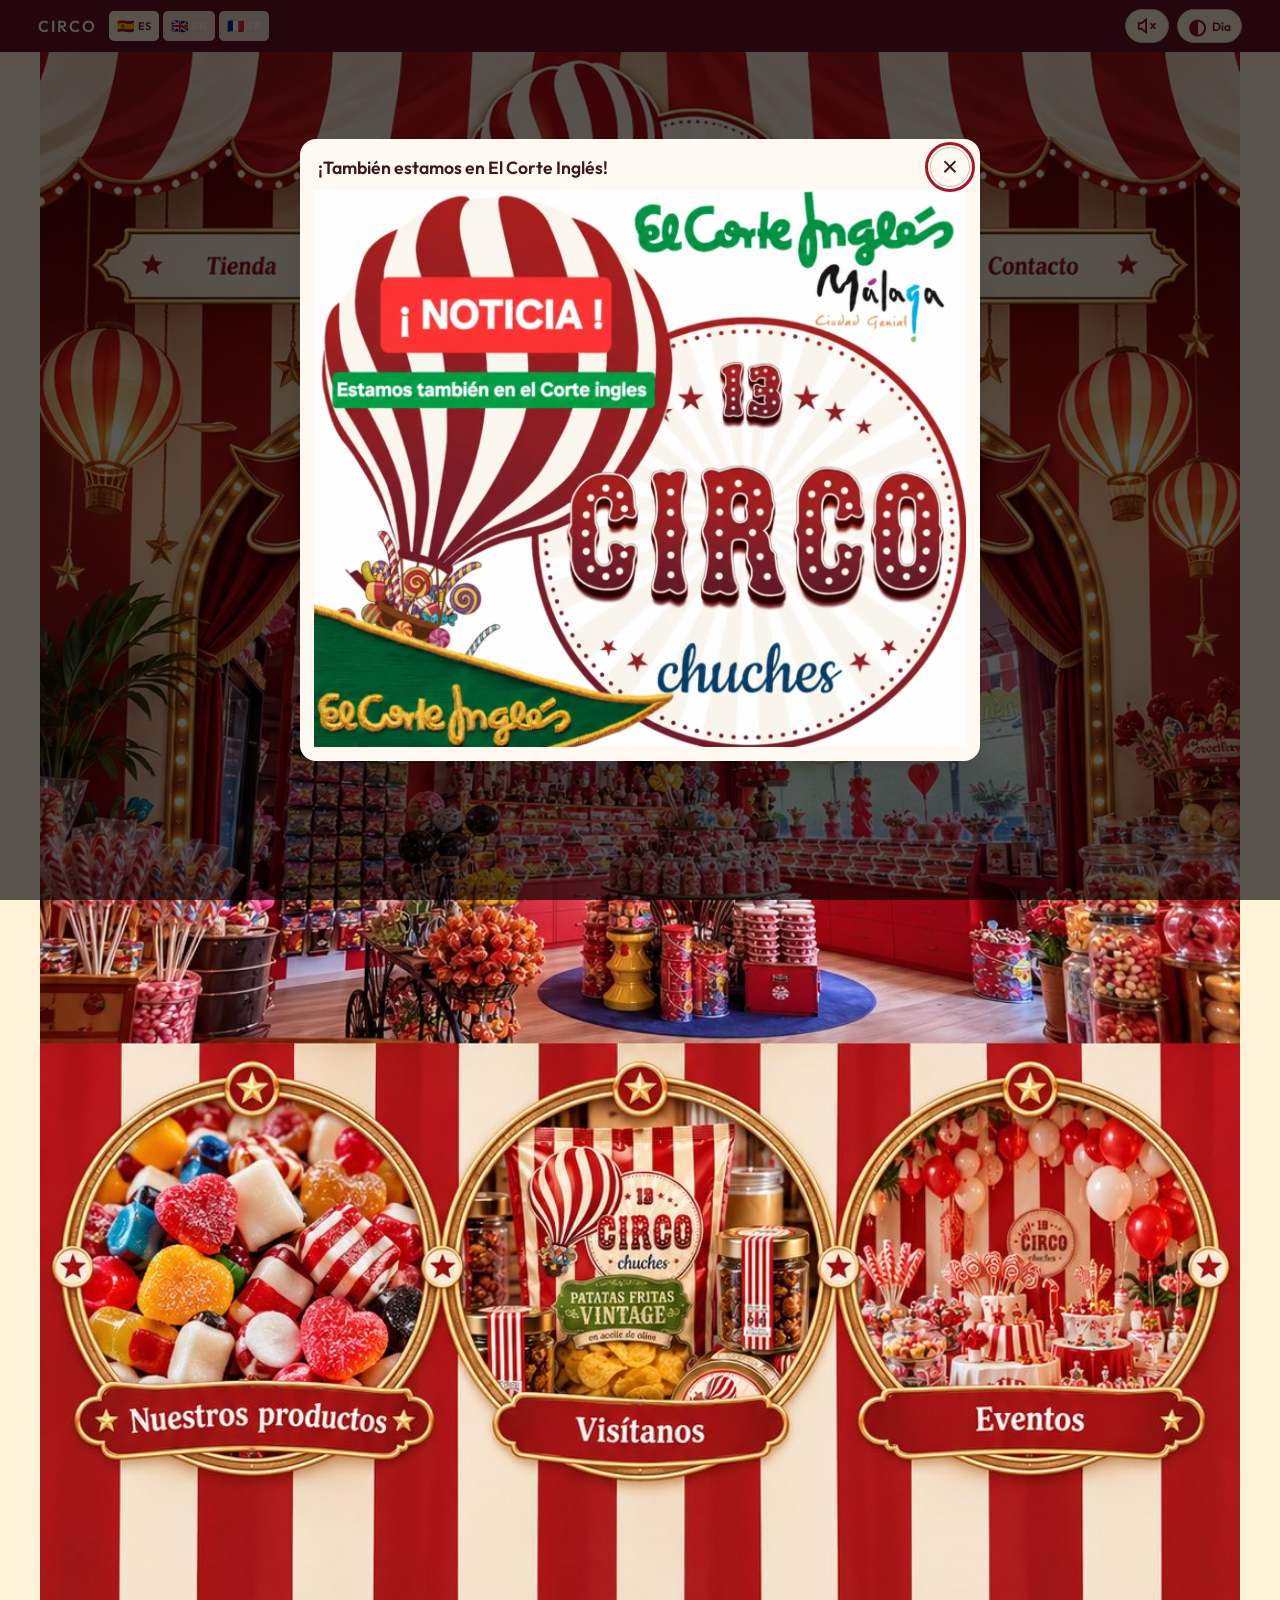
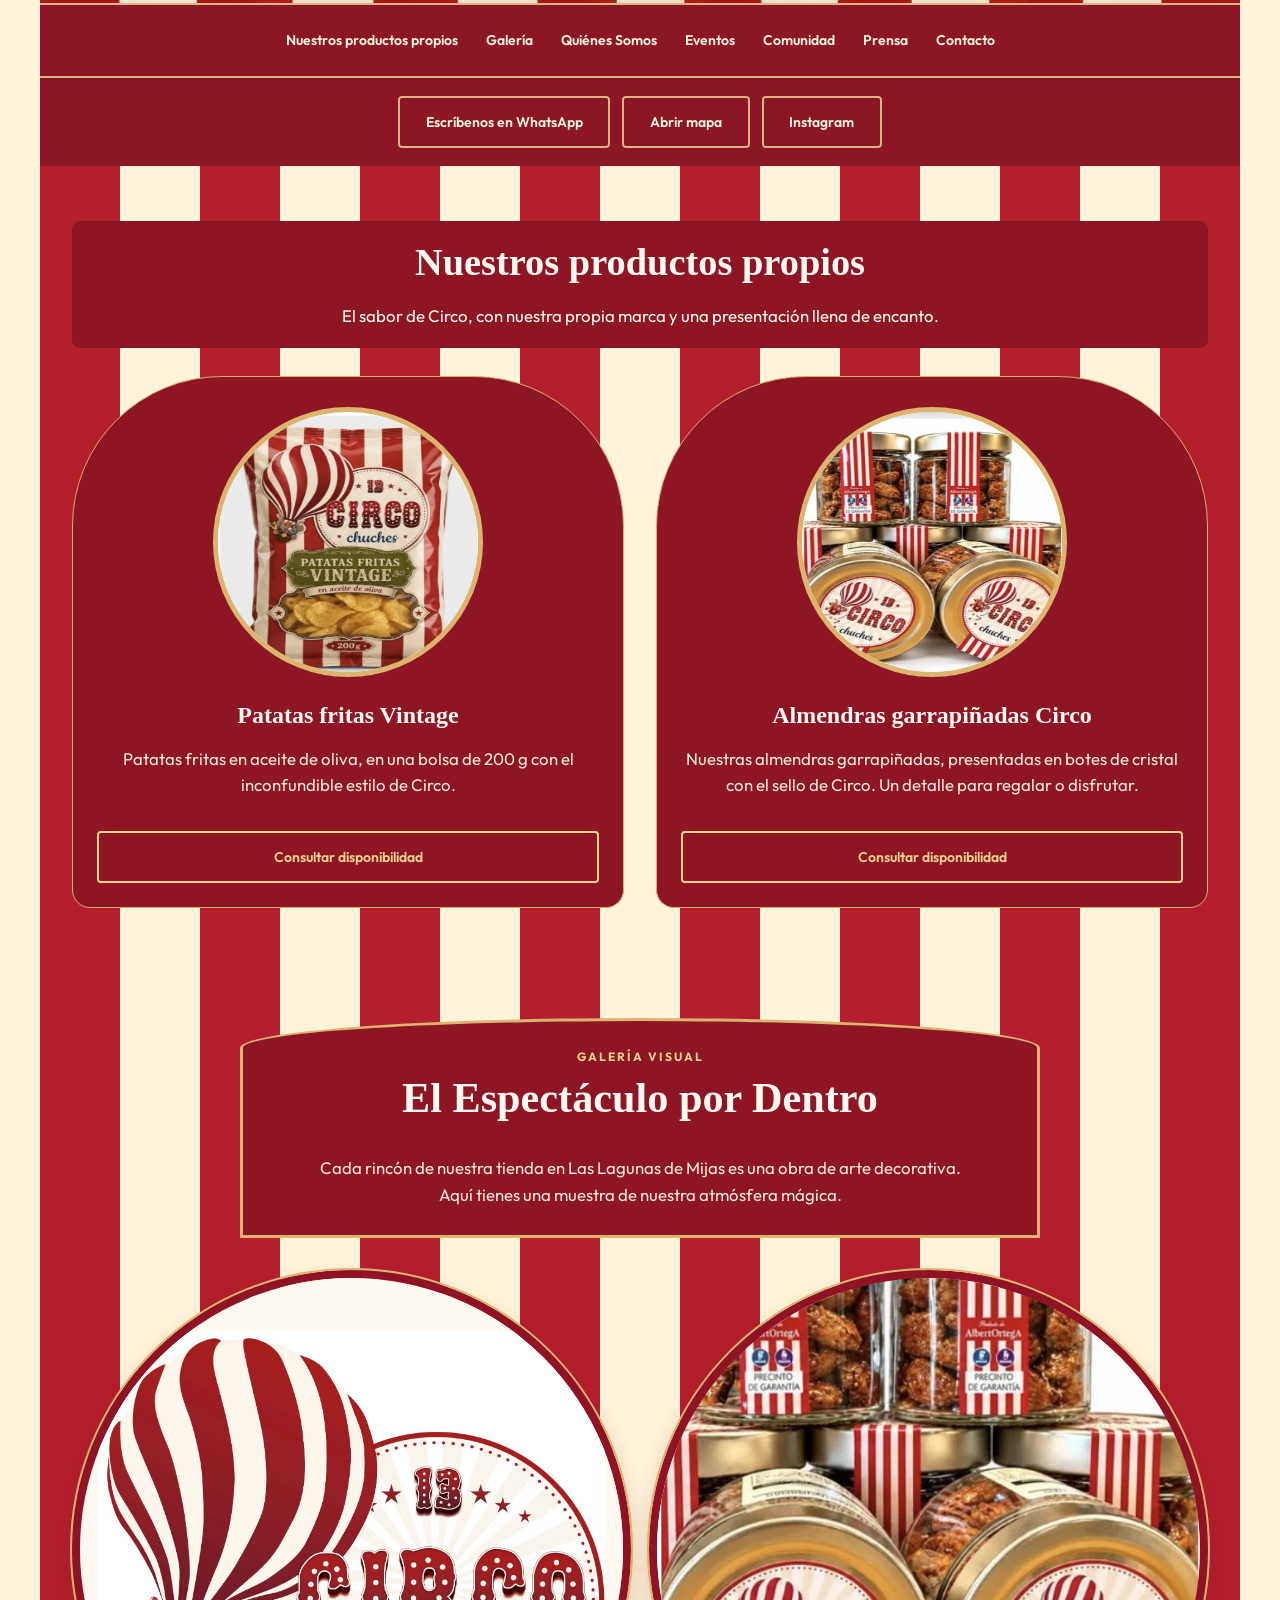
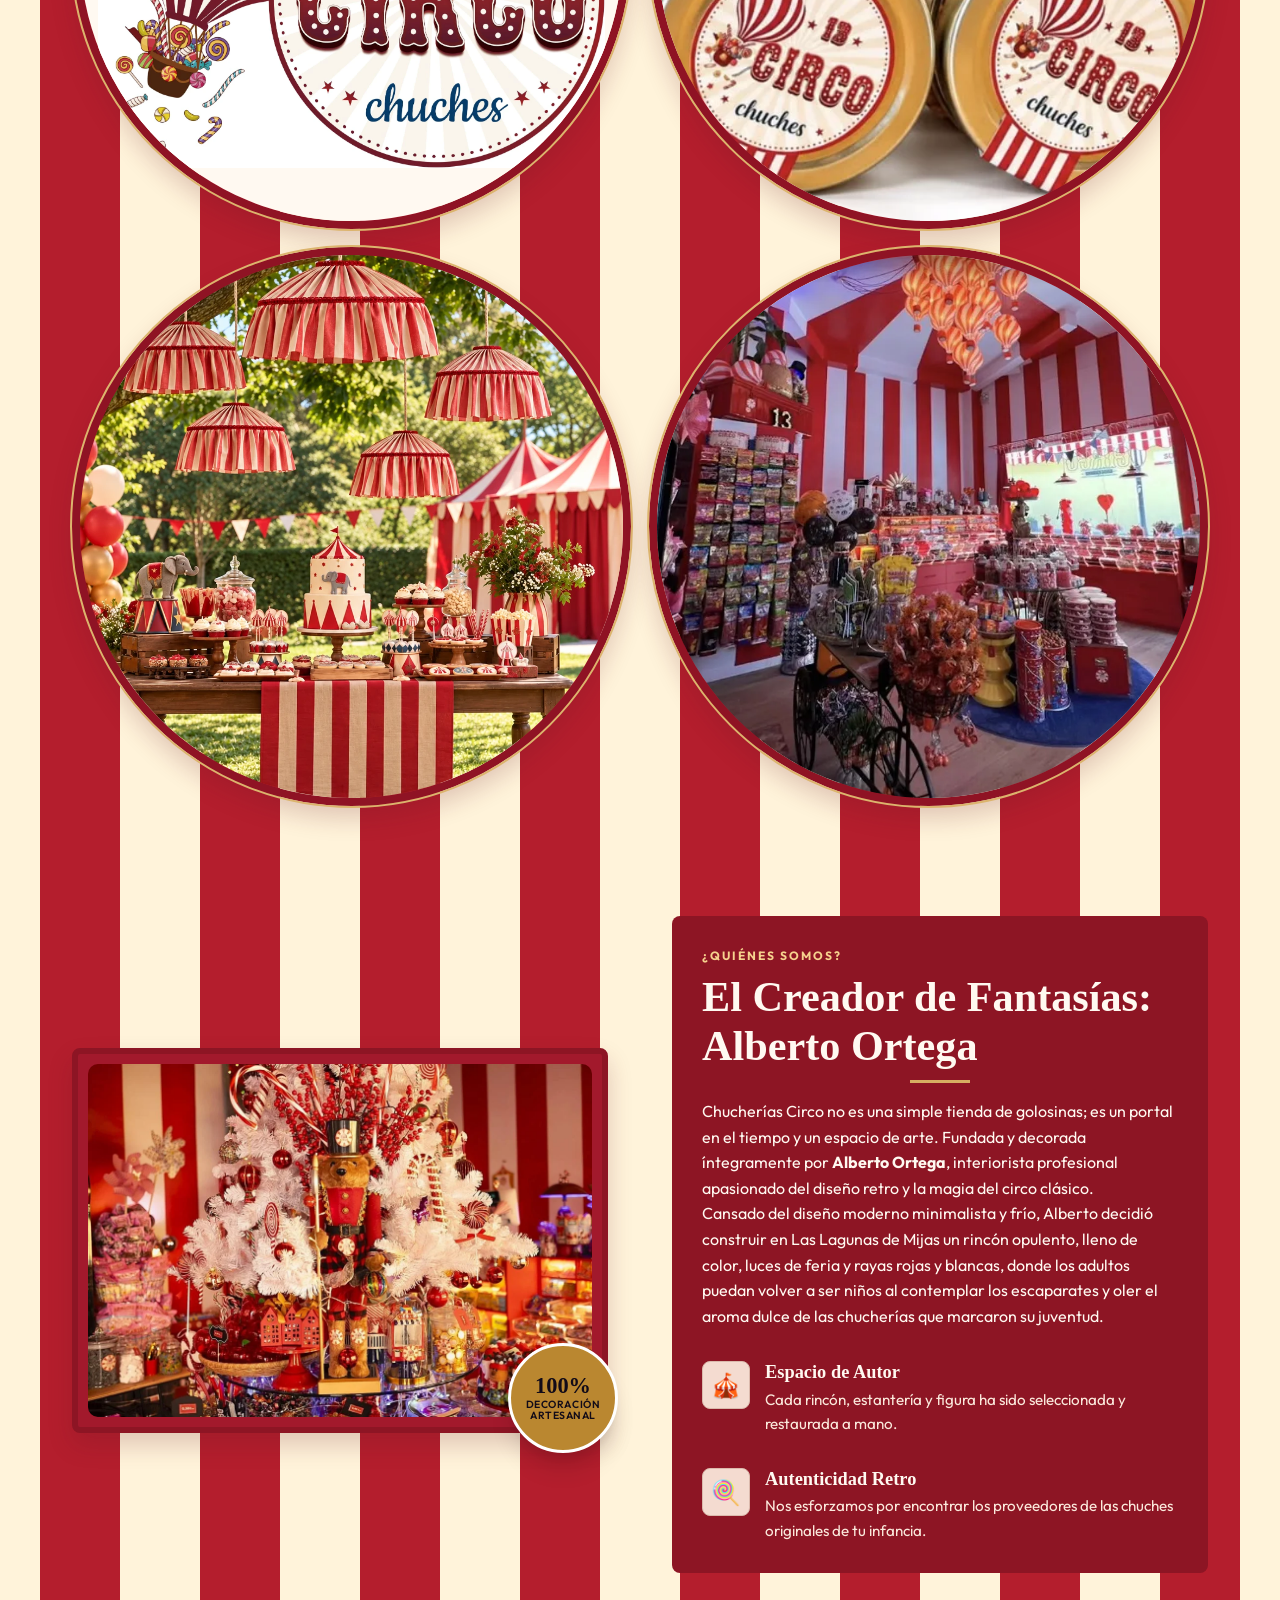
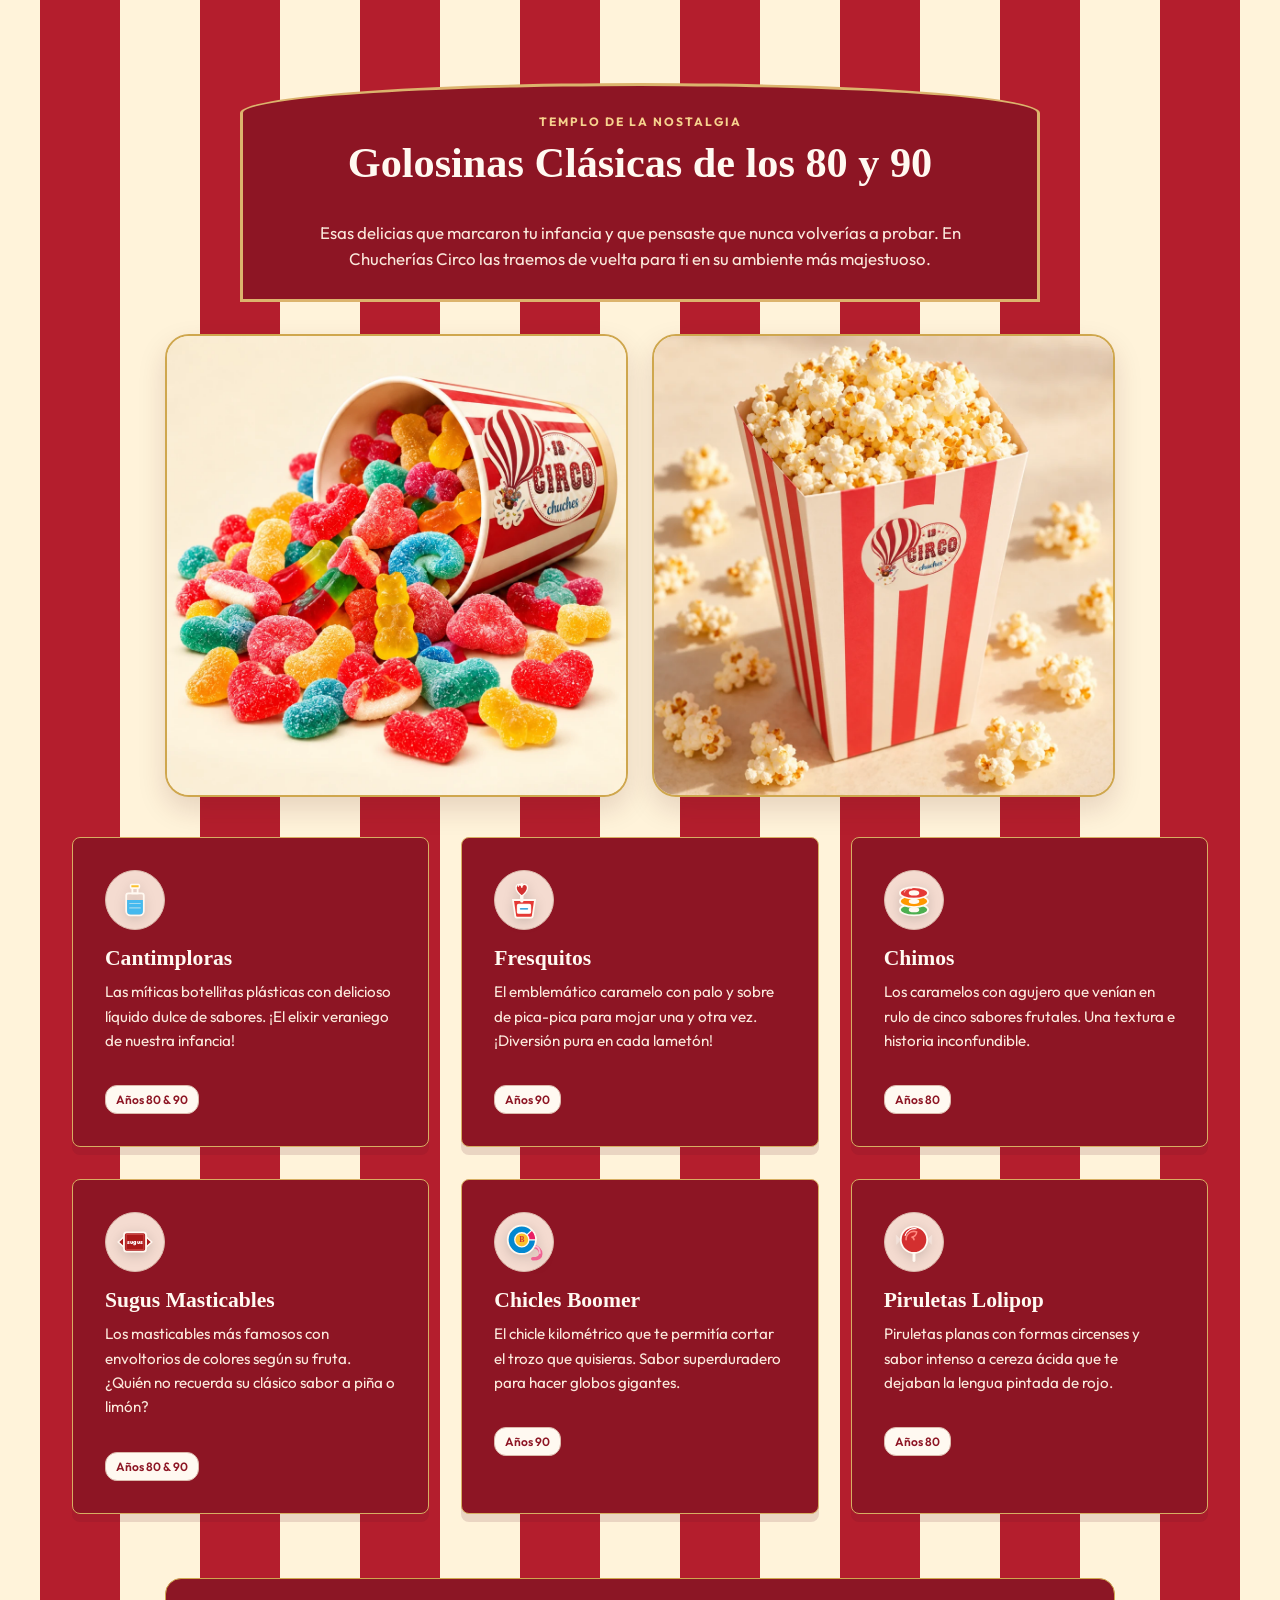
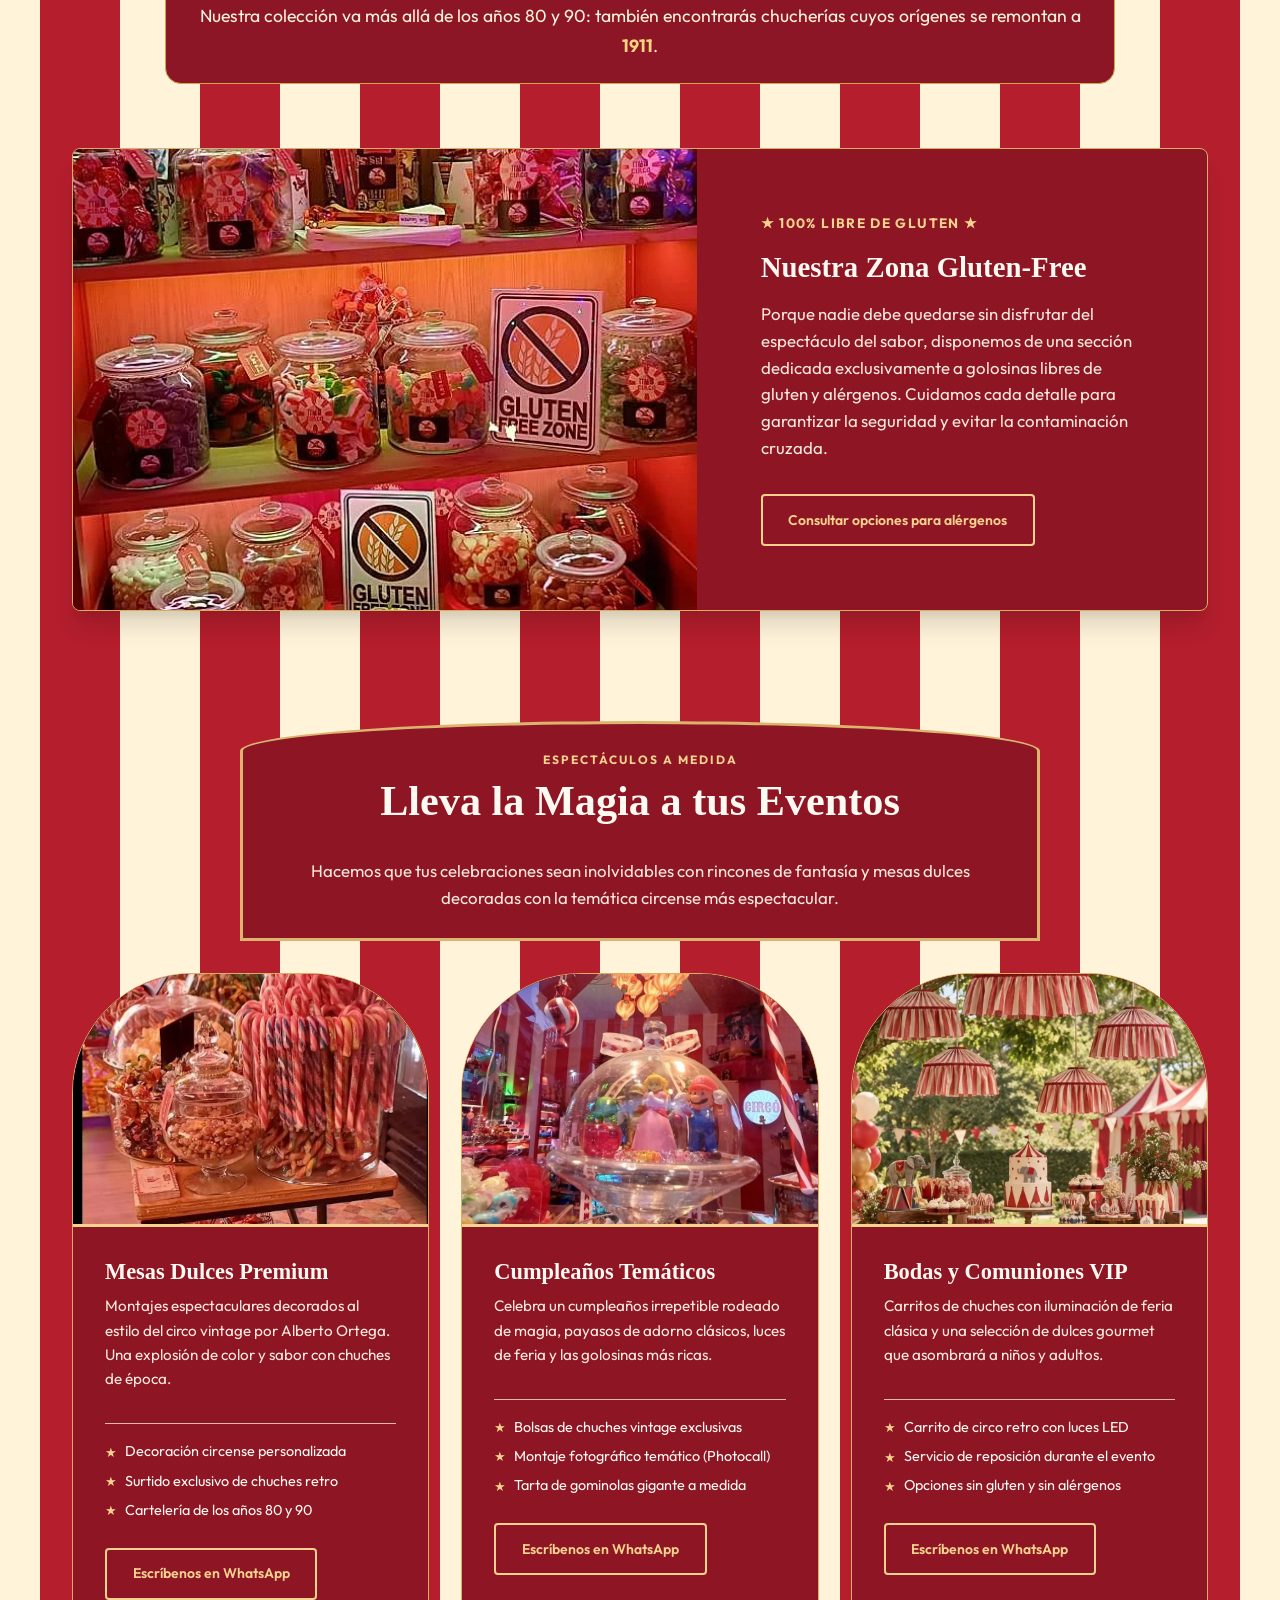
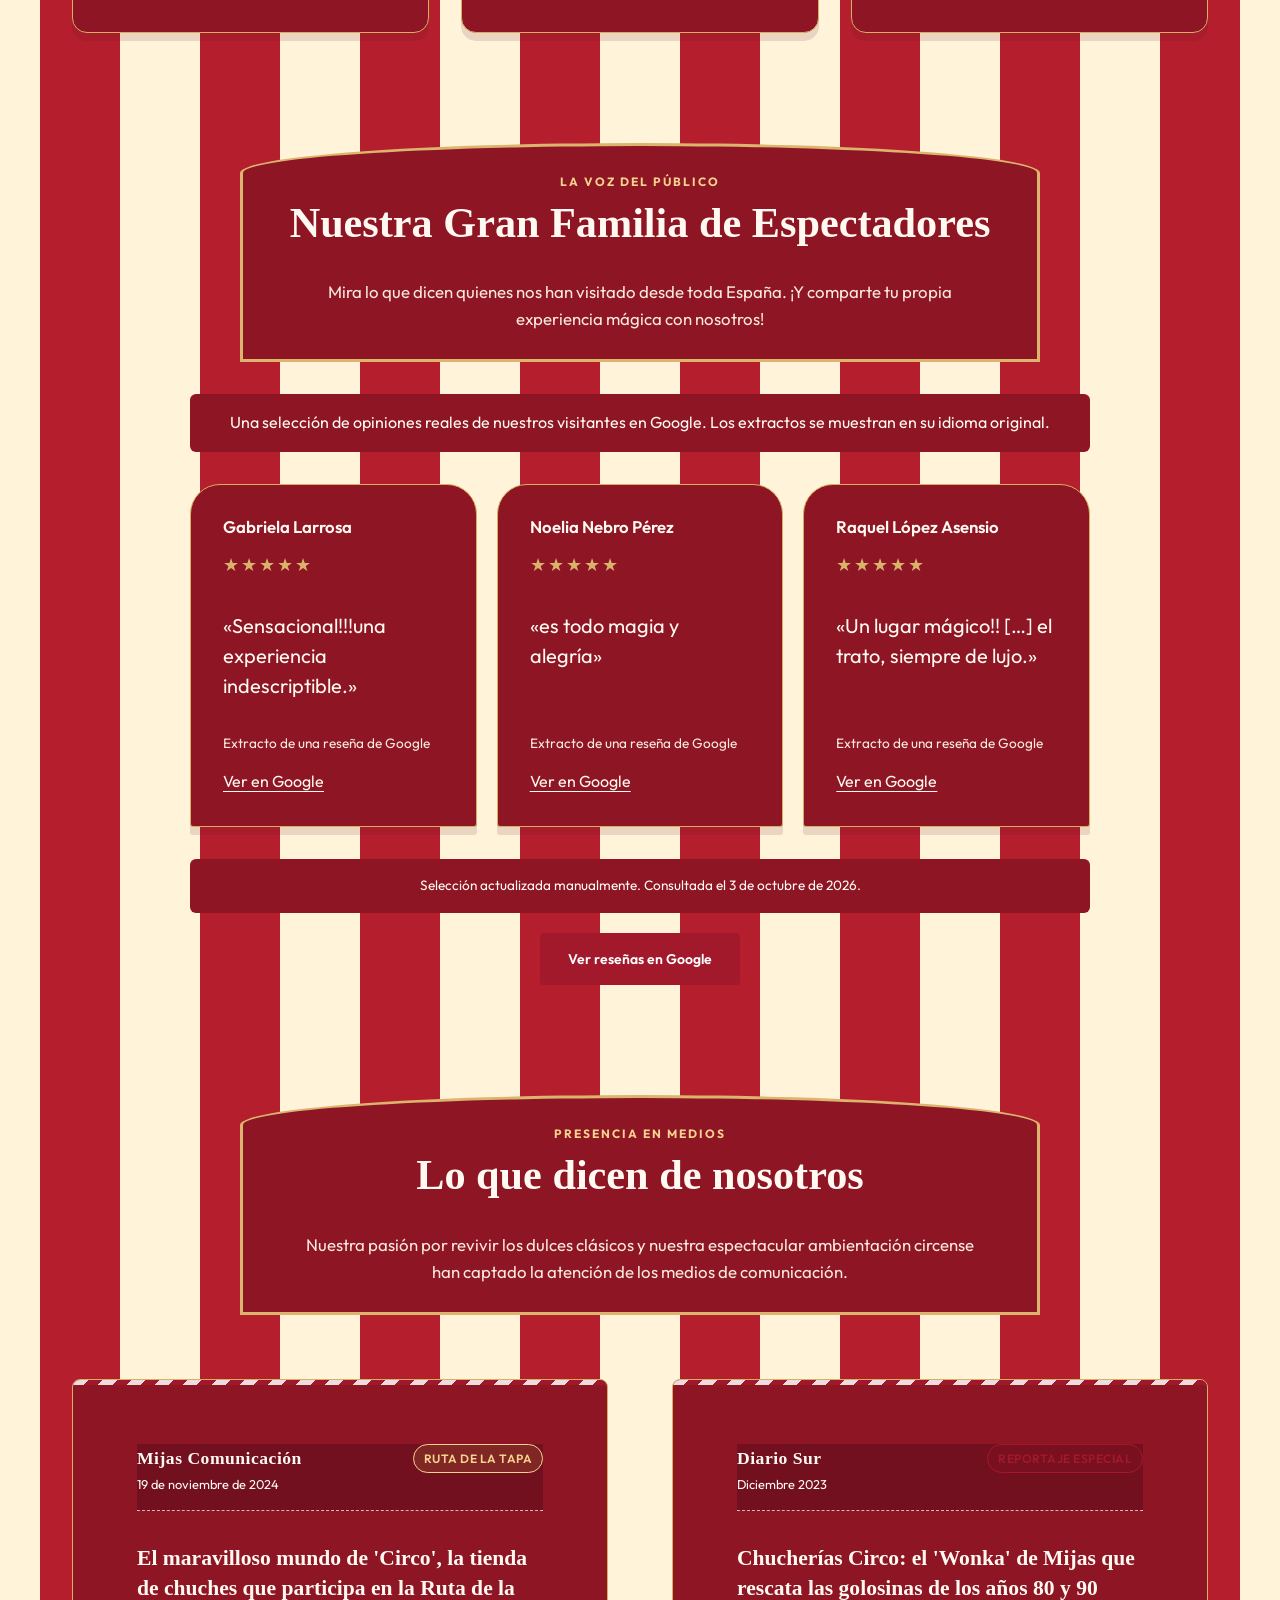
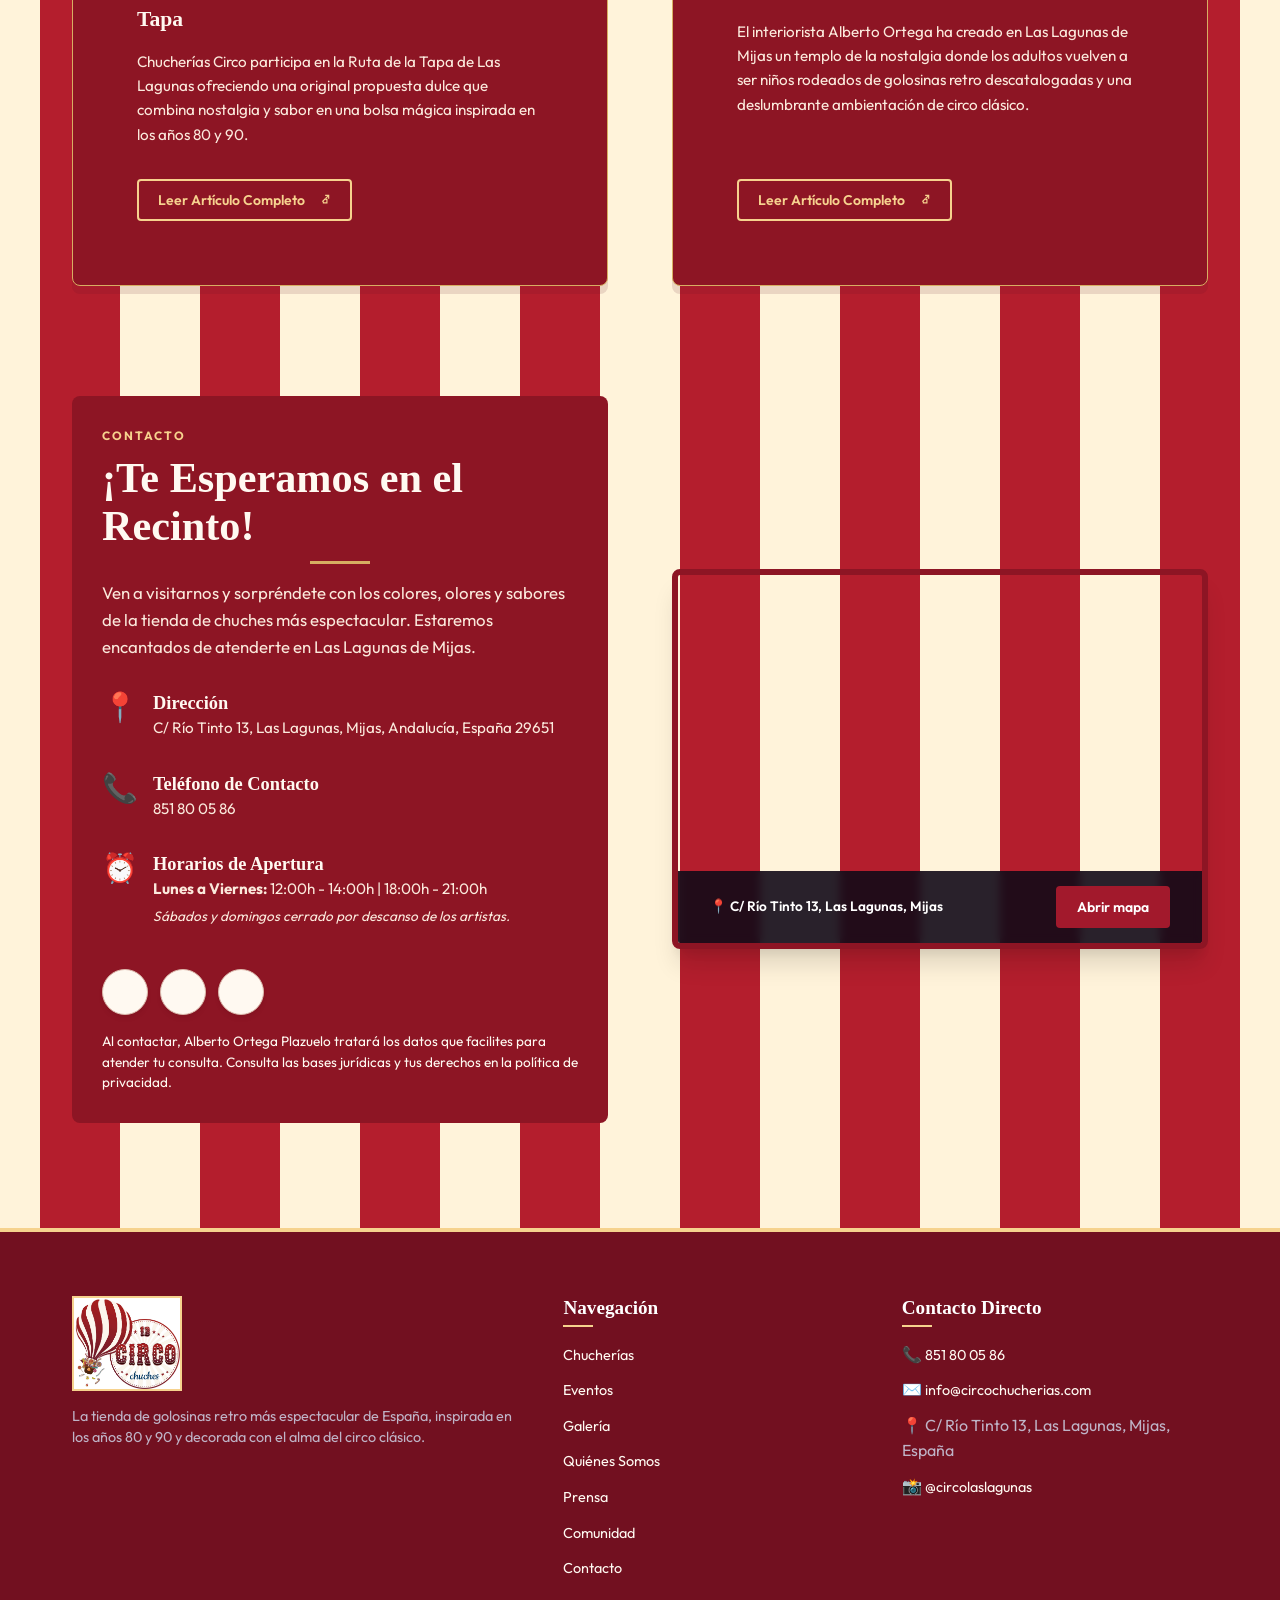
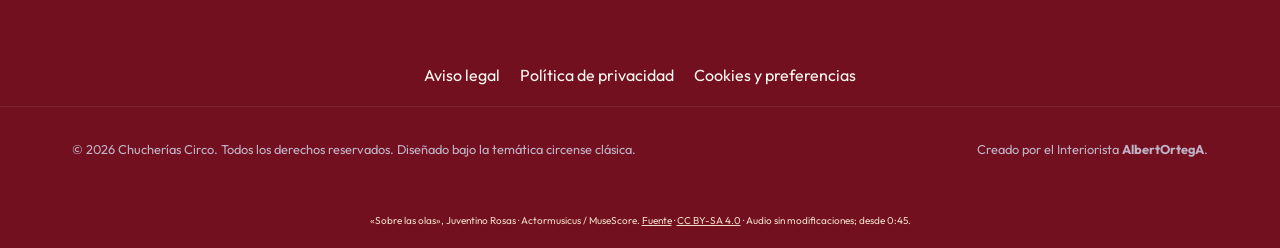
==== index.html @ 13d90a54 "Align fallback map button text" ====
<!DOCTYPE html>
<html lang="es" data-theme="light" data-circo-mode="day" data-circo-night="false">
<head>
  <meta charset="UTF-8">
  <meta name="viewport" content="width=device-width, initial-scale=1.0">
  <title>Chucherías Circo | El Templo de la Golosina Retro en Mijas</title>
  
  <!-- Favicon -->
  <link rel="icon" type="image/png" href="/assets/images/circo-firma-logo.png?v=globo">
  
  <!-- SEO Meta Tags -->
  <meta name="description" content="Chucherías Circo es la mejor tienda de chuches de España. Descubre nuestro templo de golosinas retro de los años 80 y 90, decorado espectacularmente por Alberto Ortega en Las Lagunas, Mijas." id="metaDescription" data-i18n="meta_description">
  <meta name="keywords" content="chucherias, golosinas retro, caramelos años 80, chuches años 90, circo, alberto ortega, mijas, las lagunas, tienda chucherias espectacular" id="metaKeywords" data-i18n="meta_keywords">
  <meta name="author" content="Chucherías Circo">
  
  <!-- Canonical & Multilingual SEO -->
  <link rel="canonical" href="https://www.circochucherias.com/">
  <link rel="alternate" hreflang="es" href="https://www.circochucherias.com/?lang=es">
  <link rel="alternate" hreflang="en" href="https://www.circochucherias.com/?lang=en">
  <link rel="alternate" hreflang="fr" href="https://www.circochucherias.com/?lang=fr">
  <link rel="alternate" hreflang="x-default" href="https://www.circochucherias.com/">

  <!-- JSON-LD Structured Data for Local SEO -->
  <script type="application/ld+json">
  {
    "@context": "https://schema.org",
    "@type": "Store",
    "name": "Chucherías Circo",
    "image": "https://www.circochucherias.com/assets/images/circo-logo.webp",
    "@id": "https://www.circochucherias.com/#store",
    "url": "https://www.circochucherias.com/",
    "telephone": "+34851800586",
    "address": {
      "@type": "PostalAddress",
      "streetAddress": "C/ Río Tinto 13, Las Lagunas",
      "addressLocality": "Mijas",
      "addressRegion": "Málaga",
      "postalCode": "29651",
      "addressCountry": "ES"
    },
    "geo": {
      "@type": "GeoCoordinates",
      "latitude": 36.5392864,
      "longitude": -4.6399339
    },
    "openingHoursSpecification": [
      {
        "@type": "OpeningHoursSpecification",
        "dayOfWeek": [
          "Monday",
          "Tuesday",
          "Wednesday",
          "Thursday",
          "Friday"
        ],
        "opens": "12:00",
        "closes": "14:00"
      },
      {
        "@type": "OpeningHoursSpecification",
        "dayOfWeek": [
          "Monday",
          "Tuesday",
          "Wednesday",
          "Thursday",
          "Friday"
        ],
        "opens": "18:00",
        "closes": "21:00"
      }
    ],
    "sameAs": [
      "https://www.instagram.com/circolaslagunas/"
    ]
  }
  </script>

  <!-- Open Graph / Facebook -->
  <meta property="og:type" content="website">
  <meta property="og:url" content="https://www.circochucherias.com/">
  <meta property="og:title" content="Chucherías Circo | Golosinas Retro y Decoración de Circo">
  <meta property="og:description" content="Viaja en el tiempo en la tienda de chuches más espectacular de España, inspirada en los años 80 y 90 y decorada como un auténtico circo.">
  <meta property="og:image" content="https://www.circochucherias.com/assets/images/circo-logo.webp">

  <!-- Google Fonts -->
  <link rel="preconnect" href="https://fonts.googleapis.com">
  <link rel="preconnect" href="https://fonts.gstatic.com" crossorigin>
  <link href="https://fonts.googleapis.com/css2?family=Outfit:wght@300;400;600;700&amp;family=Playfair+Display:ital,wght@0,600;0,800;1,700&amp;display=swap" rel="stylesheet">
  
  <!-- Stylesheets -->
  <link rel="stylesheet" href="style.css">
  
  <!-- Early Theme Setup (Prevents flickering) -->
  <link rel="stylesheet" href="/assets/css/carpa.css"><link rel="stylesheet" href="/assets/css/ambiente.css"><link rel="stylesheet" href="/assets/css/live.css"></head>
<body class="concept-2 concept-5">

  <div class="preview-bar live-toolbar"><a href="#hero" class="toolbar-brand">CIRCO</a><div class="lang-switcher">
            <a href="?lang=es" class="lang-btn active" data-lang="es" aria-label="Cambiar a Español" title="Español">🇪🇸<span class="lang-code">ES</span></a>
            <a href="?lang=en" class="lang-btn" data-lang="en" aria-label="Switch to English" title="English">🇬🇧<span class="lang-code">EN</span></a>
            <a href="?lang=fr" class="lang-btn" data-lang="fr" aria-label="Passer en Français" title="Français">🇫🇷<span class="lang-code">FR</span></a>
          </div>
        <div class="ambience-controls"><button type="button" id="waltzToggle" aria-pressed="false" aria-label="Activar música: Sobre las olas" title="Activar música: Sobre las olas"><svg viewbox="0 0 24 24" fill="none" stroke="currentColor" stroke-width="2" width="22" height="22" aria-hidden="true"><path d="M11 5 6 9H3v6h3l5 4Z"></path><g class="sound-off"><path d="m16 9 5 6m0-6-5 6"></path></g><g class="sound-on"><path d="M15 8a6 6 0 0 1 0 8M18 5a10 10 0 0 1 0 14"></path></g></svg></button><button type="button" id="ambienceToggle" aria-label="Ambiente de día. Cambiar a noche"><span aria-hidden="true">◐</span><span id="ambienceLabel">Día</span></button></div></div><!-- Navigation Header -->
  <main>
    <!-- Hero Section -->
    <!-- Chucherías Catalog Section -->
    <!-- Events Section -->
    <!-- Photo Gallery Section -->
    <!-- About Us / Quiénes Somos -->
    <!-- Press / Prensa Section -->
    <!-- Testimonials / Comunidad Section -->
    <!-- Contact & Map Section -->
    <section id="hero" class="original-carpa"><h1 class="sr-only" data-i18n="hero_title">Circo Chucherías · Las Lagunas, Mijas</h1><div class="carpa-art"><img src="/assets/images/carpa-original.jpg" width="1086" height="1448" alt="Circo Chucherías: carpa roja y blanca, logo del globo e interior de la tienda" fetchpriority="high"><a class="art-link art-shop" href="#quienes-somos" aria-label="Tienda: nuestra historia" data-i18n-label="nav_quienes_somos"><span class="sr-only" data-i18n="nav_quienes_somos">Tienda</span></a><a class="art-link art-products" href="#productos-propios" aria-label="Nuestros productos propios" data-i18n-label="own_products_title"><span class="sr-only" data-i18n="own_products_title">Productos</span></a><a class="art-link art-events" href="#eventos" aria-label="Eventos" data-i18n-label="nav_eventos"><span class="sr-only" data-i18n="nav_eventos">Eventos</span></a><a class="art-link art-contact" href="#contacto" aria-label="Contacto" data-i18n-label="nav_contacto"><span class="sr-only" data-i18n="nav_contacto">Contacto</span></a><a class="art-link art-sweets" href="#chucherias" aria-label="Ver chucherías" data-i18n-label="nav_chucherias"><span class="sr-only" data-i18n="nav_chucherias">Nuestros productos</span></a><a class="art-link art-visit" href="https://maps.app.goo.gl/c2fWq5AkcHHHDMyE8" target="_blank" rel="noopener noreferrer" aria-label="Cómo llegar a Circo" data-i18n-label="map_open"><span class="sr-only" data-i18n="map_open">Visítanos</span></a><a class="art-link art-party" href="#eventos" aria-label="Consultar eventos" data-i18n-label="nav_eventos"><span class="sr-only" data-i18n="nav_eventos">Eventos</span></a></div><nav class="original-jump" aria-label="Secciones de la web"><a href="#productos-propios" data-i18n="own_products_title">Productos</a><a href="#fotos" data-i18n="nav_fotos">Galería</a><a href="#quienes-somos" data-i18n="nav_quienes_somos">Nuestra historia</a><a href="#eventos" data-i18n="nav_eventos">Eventos</a><a href="#comunidad" data-i18n="nav_comunidad">Reseñas</a><a href="#prensa" data-i18n="nav_prensa">Prensa</a><a href="#contacto" data-i18n="nav_contacto">Contacto</a></nav><div class="live-actions"><a class="btn btn-outline-gold" href="https://wa.me/34851800586" target="_blank" rel="noopener noreferrer" data-i18n="whatsapp_label">Escríbenos en WhatsApp</a><a class="btn btn-outline-gold" href="https://maps.app.goo.gl/c2fWq5AkcHHHDMyE8" target="_blank" rel="noopener noreferrer" data-i18n="map_open">Abrir mapa</a><a class="btn btn-outline-gold" href="https://www.instagram.com/circolaslagunas/" target="_blank" rel="noopener noreferrer">Instagram</a></div></section><section id="productos-propios" class="own-products own-products-section" aria-labelledby="own-products-title">
          <div class="container"><h3 id="own-products-title" class="showcase-title" data-i18n="own_products_title">Nuestros productos propios</h3>
          <p class="showcase-text" data-i18n="own_products_intro">El sabor de Circo, con nuestra propia marca y una presentación llena de encanto.</p>
          <div class="own-products-grid">
            <article class="own-product-card">
              <div class="own-product-photo chips"><img src="assets/images/circo-products.webp" alt="Patatas fritas Vintage" data-i18n-alt="own_chips_alt" loading="lazy"></div>
              <div class="own-product-content">
                <h4 class="showcase-title" data-i18n="own_chips_title">Patatas fritas Vintage</h4>
                <p class="showcase-text" data-i18n="own_chips_text">Patatas fritas en aceite de oliva, en una bolsa de 200 g con el inconfundible estilo de Circo.</p>
                <a href="https://wa.me/34851800586" class="btn btn-outline-gold" target="_blank" rel="noopener noreferrer" data-whatsapp-key="own_chips_message" data-i18n="own_products_cta">Consultar disponibilidad</a>
              </div>
            </article>
            <article class="own-product-card">
              <div class="own-product-photo almonds"><img src="assets/images/circo-products.webp" alt="Almendras garrapiñadas Circo" data-i18n-alt="own_almonds_alt" loading="lazy"></div>
              <div class="own-product-content">
                <h4 class="showcase-title" data-i18n="own_almonds_title">Almendras garrapiñadas Circo</h4>
                <p class="showcase-text" data-i18n="own_almonds_text">Nuestras almendras garrapiñadas, presentadas en botes de cristal con el sello de Circo. Un detalle para regalar o disfrutar.</p>
                <a href="https://wa.me/34851800586" class="btn btn-outline-gold" target="_blank" rel="noopener noreferrer" data-whatsapp-key="own_almonds_message" data-i18n="own_products_cta">Consultar disponibilidad</a>
              </div>
            </article>
          </div>
        </div></section>

        <section class="gallery-section" id="fotos">
      <div class="container">
        <div class="section-header text-center">
          <span class="section-subtitle" data-i18n="section_gallery_subtitle">Galería Visual</span>
          <h2 class="section-title" data-i18n="section_gallery_title">El Espectáculo por Dentro</h2>
          <p class="section-description" data-i18n="section_gallery_description">
            Cada rincón de nuestra tienda en Las Lagunas de Mijas es una obra de arte decorativa. Aquí tienes una muestra de nuestra atmósfera mágica.
          </p>
        </div>

        <div class="gallery-grid">
          <div class="gallery-item large" role="button" tabindex="0" aria-expanded="false" aria-controls="gallery-caption-1" aria-labelledby="gallery-title-1">
            <img src="assets/images/circo-logo.webp" alt="Logo oficial de Circo Chuches" class="gallery-logo" loading="lazy" width="1659" height="1430" data-i18n-alt="logo_alt">
            <div class="gallery-overlay" id="gallery-caption-1">
              <h4 id="gallery-title-1" data-i18n="gallery_1_title">Nuestra Identidad</h4>
              <p data-i18n="gallery_1_text">Un globo de golosinas para viajar a los recuerdos de tu infancia.</p>
            </div>
          </div>
          <div class="gallery-item" role="button" tabindex="0" aria-expanded="false" aria-controls="gallery-caption-2" aria-labelledby="gallery-title-2">
            <img src="assets/images/circo-products.webp" class="gallery-own-almonds" alt="Almendras garrapiñadas Circo" data-i18n-alt="own_almonds_alt" loading="lazy">
            <div class="gallery-overlay" id="gallery-caption-2">
              <h4 id="gallery-title-2" data-i18n="gallery_2_title">Tarros de Cristal</h4>
              <p data-i18n="gallery_2_text">Elixires de sabor listos para disfrutar.</p>
            </div>
          </div>
          <div class="gallery-item" role="button" tabindex="0" aria-expanded="false" aria-controls="gallery-caption-3" aria-labelledby="gallery-title-3">
            <img src="/assets/images/evento-mesa-circo.webp" alt="Mesa dulce al aire libre con decoración de circo diseñada por Alberto Ortega" loading="lazy" data-i18n-alt="about_event_alt">
            <div class="gallery-overlay" id="gallery-caption-3">
              <h4 id="gallery-title-3" data-i18n="gallery_3_title">El Arte del Circo</h4>
              <p data-i18n="gallery_3_text">Detalles decorados a mano inspirados en el circo clásico.</p>
            </div>
          </div>
          <div class="gallery-item" role="button" tabindex="0" aria-expanded="false" aria-controls="gallery-caption-4" aria-labelledby="gallery-title-4">
            <img src="/assets/images/interior-rayas.webp" alt="Iluminación e interior de la tienda Circo" loading="lazy" width="933" height="826" class="gallery-lighting-photo"><div class="gallery-overlay" id="gallery-caption-4">
              <h4 id="gallery-title-4" data-i18n="gallery_4_title">Luces de Marquesina</h4>
              <p data-i18n="gallery_4_text">El brillo y glamour de los mejores espectáculos.</p>
            </div>
          </div>
        </div>
      </div>
    </section>

    <section class="quienes-somos-section" id="quienes-somos">
      <div class="container grid-2">
        <div class="about-images">
          <div class="image-stack-wrapper">
            <div class="about-svg-badge">
              <div class="badge-content">
                <span class="badge-number" data-i18n="about_badge_num">100%</span>
                <span class="badge-text" data-i18n="about_badge_text">Decoración Artesanal</span>
              </div>
            </div>
            <div class="about-image-card">
              <img src="assets/images/store_interior.webp" alt="Interior espectacular de Chucherías Circo decorado por Alberto Ortega" class="about-img-main" data-i18n-alt="interior_alt" loading="lazy">
            </div>
          </div>
        </div>
        <div class="about-content">
          <span class="section-subtitle" data-i18n="section_about_subtitle">¿Quiénes Somos?</span>
          <h2 class="section-title" data-i18n="section_about_title">El Creador de Fantasías: Alberto Ortega</h2>
          <p data-i18n="section_about_p1">
            <strong>Chucherías Circo</strong> no es una simple tienda de golosinas; es un portal en el tiempo y un espacio de arte. Fundada y decorada íntegramente por <strong>Alberto Ortega</strong>, interiorista profesional apasionado del diseño retro y la magia del circo clásico.
          </p>
          <p data-i18n="section_about_p2">
            Cansado del diseño moderno minimalista y frío, Alberto decidió construir en Las Lagunas de Mijas un rincón opulento, lleno de color, luces de feria y rayas rojas y blancas, donde los adultos puedan volver a ser niños al contemplar los escaparates y oler el aroma dulce de las chucherías que marcaron su juventud.
          </p>
          <div class="about-pillars">
            <div class="pillar">
              <span class="pillar-icon">🎪</span>
              <div>
                <h4 data-i18n="pillar_1_title">Espacio de Autor</h4>
                <p data-i18n="pillar_1_text">Cada rincón, estantería y figura ha sido seleccionada y restaurada a mano.</p>
              </div>
            </div>
            <div class="pillar">
              <span class="pillar-icon">🍭</span>
              <div>
                <h4 data-i18n="pillar_2_title">Autenticidad Retro</h4>
                <p data-i18n="pillar_2_text">Nos esforzamos por encontrar los proveedores de las chuches originales de tu infancia.</p>
              </div>
            </div>
          </div>
        </div>
      </div>
    </section>

    <section class="chucherias-section" id="chucherias">
      <div class="container">
        <div class="section-header text-center">
          <span class="section-subtitle" data-i18n="section_chucherias_subtitle">Templo de la Nostalgia</span>
          <h2 class="section-title" data-i18n="section_chucherias_title">Golosinas Clásicas de los 80 y 90</h2>
          <p class="section-description" data-i18n="section_chucherias_description">
            Esas delicias que marcaron tu infancia y que pensaste que nunca volverías a probar. En Chucherías Circo las traemos de vuelta para ti en su ambiente más majestuoso.
          </p>
        </div>

        <div class="circo-treat-visuals">
          <figure><img src="/assets/images/cubo-chucherias-pegatina.webp" alt="Cubo rojo y blanco volcado con chucherías de colores" data-i18n-alt="treat_candy_alt" width="1000" height="1000" loading="lazy"></figure>
          <figure><img src="/assets/images/palomitas-circo.webp" alt="Cartón de palomitas de rayas rojas y blancas con la pegatina de Circo y palomitas caídas" data-i18n-alt="treat_popcorn_alt" width="1000" height="1000" loading="lazy"></figure>
        </div>
        <div class="chucherias-grid">
          <!-- Item 1 -->
          <article class="candy-card">
            <div class="candy-icon-wrapper">
              <svg viewbox="0 0 100 100" width="44" height="44" class="candy-svg" aria-hidden="true">
                <!-- Bottle body -->
                <path d="M35,35 L65,35 A5,5 0 0,1 70,40 L70,75 A10,10 0 0,1 60,85 L40,85 A10,10 0 0,1 30,75 L30,40 A5,5 0 0,1 35,35 Z" fill="none" stroke="currentColor" stroke-width="4"></path>
                <!-- Liquid inside (Classic blue drink) -->
                <path d="M32,50 L68,50 L68,75 A8,8 0 0,1 60,83 L40,83 A8,8 0 0,1 32,75 Z" fill="#29b6f6" opacity="0.85"></path>
                <!-- Grooves on plastic -->
                <line x1="38" y1="58" x2="62" y2="58" stroke="currentColor" stroke-width="2.5" stroke-linecap="round" opacity="0.5"></line>
                <line x1="38" y1="68" x2="62" y2="68" stroke="currentColor" stroke-width="2.5" stroke-linecap="round" opacity="0.5"></line>
                <!-- Neck -->
                <rect x="44" y="23" width="12" height="12" fill="none" stroke="currentColor" stroke-width="4"></rect>
                <!-- Cap -->
                <rect x="40" y="15" width="20" height="8" rx="2" fill="#fbc02d" stroke="currentColor" stroke-width="3.5"></rect>
              </svg>
            </div>
            <h3 class="candy-title" data-i18n="candy_1_title">Cantimploras</h3>
            <p class="candy-text" data-i18n="candy_1_text">Las míticas botellitas plásticas con delicioso líquido dulce de sabores. ¡El elixir veraniego de nuestra infancia!</p>
            <div class="candy-badge" data-i18n="candy_1_badge">Años 80 &amp; 90</div>
          </article>
          <!-- Item 2 -->
          <article class="candy-card">
            <div class="candy-icon-wrapper">
              <svg viewbox="0 0 100 100" width="44" height="44" class="candy-svg" aria-hidden="true">
                <!-- Tub body -->
                <path d="M25,50 L75,50 L70,85 A5,5 0 0,1 65,90 L35,90 A5,5 0 0,1 30,85 Z" fill="#e53935" stroke="currentColor" stroke-width="4"></path>
                <!-- White Label -->
                <rect x="35" y="60" width="30" height="20" rx="3" fill="#ffffff" stroke="currentColor" stroke-width="2.5"></rect>
                <!-- Logo line on label -->
                <line x1="42" y1="70" x2="58" y2="70" stroke="#0288d1" stroke-width="3" stroke-linecap="round"></line>
                <!-- Lollipop Stick -->
                <line x1="45" y1="15" x2="45" y2="52" stroke="#ffffff" stroke-width="4" stroke-linecap="round"></line>
                <line x1="45" y1="15" x2="45" y2="52" stroke="currentColor" stroke-width="7.5" stroke-linecap="round" style="z-index:-1"></line>
                <!-- Heart-shaped cherry lollipop -->
                <path d="M32,22 C32,13 45,11 45,22 C45,11 58,13 58,22 C58,31 45,41 45,41 C45,41 32,31 32,22 Z" fill="#d32f2f" stroke="currentColor" stroke-width="3"></path>
                <!-- White highlight reflection -->
                <path d="M37,19 A4,4 0 0,1 43,16" fill="none" stroke="#ffffff" stroke-width="2.5" stroke-linecap="round"></path>
              </svg>
            </div>
            <h3 class="candy-title" data-i18n="candy_2_title">Fresquitos</h3>
            <p class="candy-text" data-i18n="candy_2_text">El emblemático caramelo con palo y sobre de pica-pica para mojar una y otra vez. ¡Diversión pura en cada lametón!</p>
            <div class="candy-badge" data-i18n="candy_2_badge">Años 90</div>
          </article>
          <!-- Item 3 -->
          <article class="candy-card">
            <div class="candy-icon-wrapper">
              <svg viewbox="0 0 100 100" width="44" height="44" class="candy-svg" aria-hidden="true">
                <!-- Stack of Chimos ring candies (green, orange, red) -->
                <!-- Green bottom candy -->
                <ellipse cx="50" cy="72" rx="32" ry="13" fill="#4caf50" stroke="currentColor" stroke-width="4"></ellipse>
                <ellipse cx="50" cy="72" rx="10" ry="4" fill="var(--bg-secondary)" stroke="currentColor" stroke-width="4"></ellipse>
                
                <!-- Orange middle candy -->
                <ellipse cx="50" cy="53" rx="32" ry="13" fill="#ff9800" stroke="currentColor" stroke-width="4"></ellipse>
                <ellipse cx="50" cy="53" rx="10" ry="4" fill="var(--bg-secondary)" stroke="currentColor" stroke-width="4"></ellipse>
                
                <!-- Red top candy -->
                <ellipse cx="50" cy="34" rx="32" ry="13" fill="#e53935" stroke="currentColor" stroke-width="4"></ellipse>
                <ellipse cx="50" cy="34" rx="10" ry="4" fill="var(--bg-secondary)" stroke="currentColor" stroke-width="4"></ellipse>
                <!-- Highlight on top candy -->
                <path d="M28,32 C30,25 40,23 45,24" fill="none" stroke="#ffffff" stroke-width="2.5" stroke-linecap="round" opacity="0.6"></path>
              </svg>
            </div>
            <h3 class="candy-title" data-i18n="candy_3_title">Chimos</h3>
            <p class="candy-text" data-i18n="candy_3_text">Los caramelos con agujero que venían en rulo de cinco sabores frutales. Una textura e historia inconfundible.</p>
            <div class="candy-badge" data-i18n="candy_3_badge">Años 80</div>
          </article>
          <!-- Item 4 -->
          <article class="candy-card">
            <div class="candy-icon-wrapper">
              <svg viewbox="0 0 100 100" width="44" height="44" class="candy-svg" aria-hidden="true">
                <!-- Sugus square wrapped candy -->
                <!-- Left wrapper twist -->
                <path d="M12,50 L25,38 L25,62 Z" fill="#ab1919" stroke="currentColor" stroke-width="3.5"></path>
                <!-- Right wrapper twist -->
                <path d="M88,50 L75,38 L75,62 Z" fill="#ab1919" stroke="currentColor" stroke-width="3.5"></path>
                <!-- Square candy -->
                <rect x="25" y="28" width="50" height="44" rx="6" fill="#ab1919" stroke="currentColor" stroke-width="4"></rect>
                <!-- Inner folds wrapper -->
                <path d="M30,33 L70,33 L70,67 L30,67 Z" fill="none" stroke="#ff8a80" stroke-width="2" opacity="0.4"></path>
                <!-- Text "sugus" in wrapper -->
                <text x="50" y="55" font-family="var(--font-body)" font-weight="900" font-size="13" fill="#ffffff" text-anchor="middle" letter-spacing="0.5">sugus</text>
              </svg>
            </div>
            <h3 class="candy-title" data-i18n="candy_4_title">Sugus Masticables</h3>
            <p class="candy-text" data-i18n="candy_4_text">Los masticables más famosos con envoltorios de colores según su fruta. ¿Quién no recuerda su clásico sabor a piña o limón?</p>
            <div class="candy-badge" data-i18n="candy_4_badge">Años 80 &amp; 90</div>
          </article>
          <!-- Item 5 -->
          <article class="candy-card">
            <div class="candy-icon-wrapper">
              <svg viewbox="0 0 100 100" width="44" height="44" class="candy-svg" aria-hidden="true">
                <!-- Boomer Bubblegum Dispenser (rolled tape) -->
                <!-- Rolled tape gum peaking out -->
                <path d="M72,60 C80,60 88,68 88,77 C88,86 80,88 70,88" fill="none" stroke="#f06292" stroke-width="8" stroke-linecap="round"></path>
                <!-- Gum strip lines -->
                <path d="M74,60 C82,60 86,67 86,75" fill="none" stroke="#f8bbd0" stroke-width="4" stroke-linecap="round"></path>
                <!-- Round container -->
                <circle cx="45" cy="45" r="32" fill="#0288d1" stroke="currentColor" stroke-width="4"></circle>
                <!-- Pink divider on case lid -->
                <path d="M68,23 A32,32 0 0,1 77,45 L45,45 Z" fill="#e91e63" stroke="currentColor" stroke-width="3"></path>
                <!-- Center sticker -->
                <circle cx="45" cy="45" r="16" fill="#fbc02d" stroke="currentColor" stroke-width="3"></circle>
                <!-- "B" logo -->
                <text x="45" y="51" font-family="var(--font-display)" font-weight="900" font-size="18" fill="#d32f2f" text-anchor="middle">B</text>
              </svg>
            </div>
            <h3 class="candy-title" data-i18n="candy_5_title">Chicles Boomer</h3>
            <p class="candy-text" data-i18n="candy_5_text">El chicle kilométrico que te permitía cortar el trozo que quisieras. Sabor superduradero para hacer globos gigantes.</p>
            <div class="candy-badge" data-i18n="candy_5_badge">Años 90</div>
          </article>
          <!-- Item 6 -->
          <article class="candy-card">
            <div class="candy-icon-wrapper">
              <svg viewbox="0 0 100 100" width="44" height="44" class="candy-svg" aria-hidden="true">
                <!-- Stick -->
                <line x1="50" y1="45" x2="50" y2="92" stroke="#ffffff" stroke-width="4" stroke-linecap="round"></line>
                <line x1="50" y1="45" x2="50" y2="92" stroke="currentColor" stroke-width="6.5" stroke-linecap="round"></line>
                <!-- Round candy head -->
                <circle cx="50" cy="45" r="30" fill="#d32f2f" stroke="currentColor" stroke-width="4"></circle>
                <!-- Swirl/spiral details -->
                <path d="M50,45 A6,6 0 0,0 44,39 A12,12 0 0,0 56,27 A18,18 0 0,0 32,45" fill="none" stroke="#ff8a80" stroke-width="3.5" stroke-linecap="round"></path>
                <!-- Cellophane wings representing candy wrap -->
                <path d="M20,45 L10,35 L10,55 Z" fill="#ffffff" opacity="0.35" stroke="currentColor" stroke-width="2"></path>
                <path d="M80,45 L90,35 L90,55 Z" fill="#ffffff" opacity="0.35" stroke="currentColor" stroke-width="2"></path>
                <!-- White highlight reflection -->
                <path d="M30,35 A22,22 0 0,1 55,20" fill="none" stroke="#ffffff" stroke-width="2.5" stroke-linecap="round"></path>
              </svg>
            </div>
            <h3 class="candy-title" data-i18n="candy_6_title">Piruletas Lolipop</h3>
            <p class="candy-text" data-i18n="candy_6_text">Piruletas planas con formas circenses y sabor intenso a cereza ácida que te dejaban la lengua pintada de rojo.</p>
            <div class="candy-badge" data-i18n="candy_6_badge">Años 80</div>
          </article>
        </div>

        <p class="candy-history-note" data-i18n="candy_history_note">Nuestra colección va más allá de los años 80 y 90: también encontrarás chucherías cuyos orígenes se remontan a <strong>1911</strong>.</p>

        <!-- Gluten Free Showcase -->
        <div class="featured-candy-showcase">
          <div class="showcase-image-wrapper">
            <img src="assets/images/gluten_free_zone.webp" alt="Zona Libre de Gluten en la tienda con frascos llenos de chuches sin alérgenos" class="showcase-image" data-i18n-alt="gluten_alt" loading="lazy">
          </div>
          <div class="showcase-content">
            <span class="gold-text-badge" data-i18n="gluten_free_badge">★ 100% LIBRE DE GLUTEN ★</span>
            <h3 class="showcase-title" data-i18n="gluten_free_title">Nuestra Zona Gluten-Free</h3>
            <p class="showcase-text" data-i18n="gluten_free_text">
              Porque nadie debe quedarse sin disfrutar del espectáculo del sabor, disponemos de una sección dedicada exclusivamente a golosinas libres de gluten y alérgenos. Cuidamos cada detalle para garantizar la seguridad y evitar la contaminación cruzada.
            </p>
            <a href="#contacto" class="btn btn-outline-gold" data-i18n="gluten_free_cta">Consultar opciones para alérgenos</a>
          </div>
        </div>
      </div>
    </section>

    <section class="eventos-section" id="eventos">
      <div class="container">
        <div class="section-header text-center">
          <span class="section-subtitle" data-i18n="section_eventos_subtitle">Espectáculos a Medida</span>
          <h2 class="section-title" data-i18n="section_eventos_title">Lleva la Magia a tus Eventos</h2>
          <p class="section-description" data-i18n="section_eventos_description">
            Hacemos que tus celebraciones sean inolvidables con rincones de fantasía y mesas dulces decoradas con la temática circense más espectacular.
          </p>
        </div>

        <div class="eventos-grid">
          <!-- Card 1 -->
          <div class="evento-card">
            <div class="evento-image-placeholder evento-photo-header">
              <img class="evento-photo evento-photo-mesas" src="/assets/images/evento-mesas-tarros.jpg" alt="Tarros de golosinas y bastones de caramelo en el carrito de CIRCO" data-i18n-alt="event_1_image_alt" loading="lazy" width="485" height="932">
            </div>
            <div class="evento-body">
              <h3 class="evento-title" data-i18n="event_1_title">Mesas Dulces Premium</h3>
              <p class="evento-text" data-i18n="event_1_text">Montajes espectaculares decorados al estilo del circo vintage por Alberto Ortega. Una explosión de color y sabor con chuches de época.</p>
              <ul class="evento-features">
                <li data-i18n="event_1_feat_1">Decoración circense personalizada</li>
                <li data-i18n="event_1_feat_2">Surtido exclusivo de chuches retro</li>
                <li data-i18n="event_1_feat_3">Cartelería de los años 80 y 90</li>
              </ul>
            <a href="https://wa.me/34851800586" class="btn btn-outline-gold" target="_blank" rel="noopener noreferrer" data-i18n="whatsapp_label">Consultar por WhatsApp</a></div>
          </div>
          <!-- Card 2 -->
          <div class="evento-card">
            <div class="evento-image-placeholder evento-photo-header">
              <img class="evento-photo evento-photo-cumpleanos" src="/assets/images/evento-cumpleanos-escaparate.jpg" alt="Campana de cristal con personajes y dulces en el escaparate de CIRCO" data-i18n-alt="event_2_image_alt" loading="lazy" width="1280" height="591">
            </div>
            <div class="evento-body">
              <h3 class="evento-title" data-i18n="event_2_title">Cumpleaños Temáticos</h3>
              <p class="evento-text" data-i18n="event_2_text">Celebra un cumpleaños irrepetible rodeado de magia, payasos de adorno clásicos, luces de feria y las golosinas más ricas.</p>
              <ul class="evento-features">
                <li data-i18n="event_2_feat_1">Bolsas de chuches vintage exclusivas</li>
                <li data-i18n="event_2_feat_2">Montaje fotográfico temático (Photocall)</li>
                <li data-i18n="event_2_feat_3">Tarta de gominolas gigante a medida</li>
              </ul>
            <a href="https://wa.me/34851800586" class="btn btn-outline-gold" target="_blank" rel="noopener noreferrer" data-i18n="whatsapp_label">Consultar por WhatsApp</a></div>
          </div>
          <!-- Card 3 -->
          <div class="evento-card">
            <div class="evento-image-placeholder evento-photo-header">
              <img class="evento-photo evento-photo-bodas" src="/assets/images/evento-bodas-circo.jpg" alt="Mesa dulce al aire libre con lámparas y decoración circense roja y blanca" data-i18n-alt="event_3_image_alt" loading="lazy" width="1026" height="1203">
            </div>
            <div class="evento-body">
              <h3 class="evento-title" data-i18n="event_3_title">Bodas y Comuniones VIP</h3>
              <p class="evento-text" data-i18n="event_3_text">Carritos de chuches con iluminación de feria clásica y una selección de dulces gourmet que asombrará a niños y adultos.</p>
              <ul class="evento-features">
                <li data-i18n="event_3_feat_1">Carrito de circo retro con luces LED</li>
                <li data-i18n="event_3_feat_2">Servicio de reposición durante el evento</li>
                <li data-i18n="event_3_feat_3">Opciones sin gluten y sin alérgenos</li>
              </ul>
            <a href="https://wa.me/34851800586" class="btn btn-outline-gold" target="_blank" rel="noopener noreferrer" data-i18n="whatsapp_label">Consultar por WhatsApp</a></div>
          </div>
        </div>
      </div>
    </section>

    <section class="comunidad-section" id="comunidad">
      <div class="container">
        <div class="section-header text-center">
          <span class="section-subtitle" data-i18n="section_testimonials_subtitle">La Voz del Público</span>
          <h2 class="section-title" data-i18n="section_testimonials_title">Nuestra Gran Familia de Espectadores</h2>
          <p class="section-description" data-i18n="section_testimonials_description">
            Mira lo que dicen quienes nos han visitado desde toda España. ¡Y comparte tu propia experiencia mágica con nosotros!
          </p>
        </div>

        <div class="google-reviews-panel">
          <p data-i18n="google_reviews_intro">Las opiniones de nuestros visitantes están en Google. Consulta sus experiencias y comparte la tuya.</p>
          <div class="manual-reviews-grid">
            <article class="testimonial-card manual-review">
              <h3 class="user-name">Gabriela Larrosa</h3>
              <div class="star-rating-display" role="img" aria-label="5 / 5">★★★★★</div>
              <blockquote lang="es">«Sensacional!!!una experiencia indescriptible.»</blockquote>
              <p class="review-source" data-i18n="google_reviews_excerpt">Extracto de una reseña de Google</p>
              <a href="https://www.google.com/search?q=Chucherias+CIRCO&amp;si=APenkKm7iecQ4G6P-TsbSMFKIQtv3EFIqRAFw-i8uEbk55Z-_wJMbU8HV7rsmTUYcv1XOpO9pVIYmL5VHRi1U9x6FxG-OS8c5zEJYqUL7pMSp47dqZgyHkA%3D" target="_blank" rel="noopener noreferrer" data-i18n="google_reviews_source">Ver en Google</a>
            </article>
            <article class="testimonial-card manual-review">
              <h3 class="user-name">Noelia Nebro Pérez</h3>
              <div class="star-rating-display" role="img" aria-label="5 / 5">★★★★★</div>
              <blockquote lang="es">«es todo magia y alegría»</blockquote>
              <p class="review-source" data-i18n="google_reviews_excerpt">Extracto de una reseña de Google</p>
              <a href="https://www.google.com/search?q=Chucherias+CIRCO&amp;si=APenkKm7iecQ4G6P-TsbSMFKIQtv3EFIqRAFw-i8uEbk55Z-_wJMbU8HV7rsmTUYcv1XOpO9pVIYmL5VHRi1U9x6FxG-OS8c5zEJYqUL7pMSp47dqZgyHkA%3D" target="_blank" rel="noopener noreferrer" data-i18n="google_reviews_source">Ver en Google</a>
            </article>
            <article class="testimonial-card manual-review">
              <h3 class="user-name">Raquel López Asensio</h3>
              <div class="star-rating-display" role="img" aria-label="5 / 5">★★★★★</div>
              <blockquote lang="es">«Un lugar mágico!! […] el trato, siempre de lujo.»</blockquote>
              <p class="review-source" data-i18n="google_reviews_excerpt">Extracto de una reseña de Google</p>
              <a href="https://www.google.com/search?q=Chucherias+CIRCO&amp;si=APenkKm7iecQ4G6P-TsbSMFKIQtv3EFIqRAFw-i8uEbk55Z-_wJMbU8HV7rsmTUYcv1XOpO9pVIYmL5VHRi1U9x6FxG-OS8c5zEJYqUL7pMSp47dqZgyHkA%3D" target="_blank" rel="noopener noreferrer" data-i18n="google_reviews_source">Ver en Google</a>
            </article>
          </div>
          <p class="reviews-update" data-i18n="google_reviews_update">Selección actualizada manualmente. Consultada el 3 de octubre de 2026.</p>
          <a href="https://maps.app.goo.gl/7yP2ySgVsyXzXTi48" target="_blank" rel="noopener noreferrer" class="btn btn-primary" data-i18n="google_reviews_cta">Ver reseñas en Google</a>
        </div>
      </div>
    </section>

    <section class="prensa-section" id="prensa">
      <div class="container">
        <div class="section-header text-center">
          <span class="section-subtitle" data-i18n="section_prensa_subtitle">Presencia en Medios</span>
          <h2 class="section-title" data-i18n="section_prensa_title">Lo que dicen de nosotros</h2>
          <p class="section-description" data-i18n="section_prensa_description">
            Nuestra pasión por revivir los dulces clásicos y nuestra espectacular ambientación circense han captado la atención de los medios de comunicación.
          </p>
        </div>

        <div class="prensa-grid">
          <!-- Card 1: Mijas Comunicación -->
          <article class="prensa-card">
            <div class="prensa-card-header">
              <div class="prensa-meta">
                <span class="prensa-media" data-i18n="press_1_media">Mijas Comunicación</span>
                <span class="prensa-date" data-i18n="press_1_date">19 de noviembre de 2024</span>
              </div>
              <span class="prensa-badge" data-i18n="press_1_badge">Ruta de la Tapa</span>
            </div>
            <div class="prensa-card-body">
              <h3 class="prensa-card-title" data-i18n="press_1_title">El maravilloso mundo de 'Circo', la tienda de chuches que participa en la Ruta de la Tapa</h3>
              <p class="prensa-card-text" data-i18n="press_1_text">Chucherías Circo participa en la Ruta de la Tapa de Las Lagunas ofreciendo una original propuesta dulce que combina nostalgia y sabor en una bolsa mágica inspirada en los años 80 y 90.</p>
            </div>
            <div class="prensa-card-footer">
              <a href="https://mijascomunicacion.com/actualidad/32699/el-maravilloso-mundo-del-circo-la-tienda-de-chuches-que-participa-en-la-ruta-de-la-tapa/" target="_blank" rel="noopener noreferrer" class="btn btn-outline-gold btn-sm btn-press">
                <span data-i18n="press_1_cta">Leer Artículo Completo</span>
                <svg class="icon icon-external" viewbox="0 0 24 24" width="14" height="14">
                  <path fill="currentColor" d="M14 3h7v7h-2V6.4l-9.3 9.3l-1.4-1.4L17.6 5H14V3zm-2 11h-2v4h8v-8h-4v2h2v4h-4v-4z"></path>
                </svg>
              </a>
            </div>
          </article>

          <!-- Card 2: Diario Sur -->
          <article class="prensa-card">
            <div class="prensa-card-header">
              <div class="prensa-meta">
                <span class="prensa-media" data-i18n="press_2_media">Diario Sur</span>
                <span class="prensa-date" data-i18n="press_2_date">Diciembre 2023</span>
              </div>
              <span class="prensa-badge badge-sur" data-i18n="press_2_badge">Reportaje Especial</span>
            </div>
            <div class="prensa-card-body">
              <h3 class="prensa-card-title" data-i18n="press_2_title">Chucherías Circo: el 'Wonka' de Mijas que rescata las golosinas de los años 80 y 90</h3>
              <p class="prensa-card-text" data-i18n="press_2_text">El interiorista Alberto Ortega ha creado en Las Lagunas de Mijas un templo de la nostalgia donde los adultos vuelven a ser niños rodeados de golosinas retro descatalogadas y una deslumbrante ambientación de circo clásico.</p>
            </div>
            <div class="prensa-card-footer">
              <a href="https://www.diariosur.es/costadelsol/chucherias-circo-wonka-mijas-rescatan-golosinas-anos-20231219003352-nt.html" target="_blank" rel="noopener noreferrer" class="btn btn-outline-gold btn-sm btn-press">
                <span data-i18n="press_2_cta">Leer Artículo Completo</span>
                <svg class="icon icon-external" viewbox="0 0 24 24" width="14" height="14">
                  <path fill="currentColor" d="M14 3h7v7h-2V6.4l-9.3 9.3l-1.4-1.4L17.6 5H14V3zm-2 11h-2v4h8v-8h-4v2h2v4h-4v-4z"></path>
                </svg>
              </a>
            </div>
          </article>
        </div>
      </div>
    </section>

    <section class="contacto-section" id="contacto">
      <div class="container grid-2">
        <div class="contact-info-panel">
          <span class="section-subtitle" data-i18n="section_contact_subtitle">Contacto</span>
          <h2 class="section-title" data-i18n="section_contact_title">¡Te Esperamos en el Recinto!</h2>
          <p class="contact-intro" data-i18n="contact_intro">
            Ven a visitarnos y sorpréndete con los colores, olores y sabores de la tienda de chuches más espectacular. Estaremos encantados de atenderte en Las Lagunas de Mijas.
          </p>
          
          <div class="contact-details">
            <div class="contact-item">
              <span class="contact-icon">📍</span>
              <div>
                <h4 data-i18n="contact_address_title">Dirección</h4>
                <p data-i18n="contact_address_text">C/ Río Tinto 13, Las Lagunas, Mijas, Andalucía, España 29651</p>
              </div>
            </div>
            
            <div class="contact-item">
              <span class="contact-icon">📞</span>
              <div>
                <h4 data-i18n="contact_phone_title">Teléfono de Contacto</h4>
                <p><a href="tel:851800586" class="contact-link">851 80 05 86</a></p>
              </div>
            </div>
            
            <div class="contact-item">
              <span class="contact-icon">⏰</span>
              <div>
                <h4 data-i18n="contact_hours_title">Horarios de Apertura</h4>
                <p data-i18n="contact_hours_text"><strong>Lunes a Viernes:</strong> 12:00h - 14:00h | 18:00h - 21:00h</p>
                <p class="hours-sub" data-i18n="contact_hours_sub">Sábados y domingos cerrado por descanso de los artistas.</p>
              </div>
            </div>
          </div>
          
          <div class="social-links-row">
            <a href="https://www.instagram.com/circolaslagunas/" target="_blank" rel="noopener noreferrer" class="social-icon-btn" aria-label="Síguenos en Instagram" data-i18n-label="instagram_label">
              <svg viewbox="0 0 24 24" width="24" height="24">
                <path fill="currentColor" d="M7.8 2h8.4C19.4 2 22 4.6 22 7.8v8.4a5.8 5.8 0 0 1-5.8 5.8H7.8C4.6 22 2 19.4 2 16.2V7.8A5.8 5.8 0 0 1 7.8 2m-.2 2A3.6 3.6 0 0 0 4 7.6v8.8A3.6 3.6 0 0 0 7.6 20h8.8a3.6 3.6 0 0 0 3.6-3.6V7.6A3.6 3.6 0 0 0 16.4 4H7.6m8.9 1.5a1 1 0 1 1 0 2a1 1 0 0 1 0-2M12 7a5 5 0 1 1 0 10a5 5 0 0 1 0-10m0 2a3 3 0 1 0 0 6a3 3 0 0 0 0-6z"></path>
              </svg>
            </a>
            <a href="https://wa.me/34851800586?text=Hola!%20Me%20gustaria%20saber%20mas%20sobre%20las%20chucherias%20y%20eventos." target="_blank" rel="noopener noreferrer" class="social-icon-btn" aria-label="Escríbenos en WhatsApp" data-i18n-label="whatsapp_label">
              <svg viewbox="0 0 24 24" width="24" height="24">
                <path fill="currentColor" d="M12.04 2c-5.46 0-9.91 4.45-9.91 9.91c0 1.75.46 3.45 1.32 4.95L2.05 22l5.25-1.38c1.45.79 3.08 1.21 4.74 1.21c5.46 0 9.91-4.45 9.91-9.91c0-2.65-1.03-5.14-2.9-7.01A9.816 9.816 0 0 0 12.04 2m.01 1.67c2.2 0 4.26.86 5.82 2.42a8.182 8.182 0 0 1 2.41 5.82c0 4.54-3.7 8.24-8.24 8.24c-1.44 0-2.85-.38-4.1-1.1l-.3-.17l-3.05.8l.81-2.97l-.19-.3a8.216 8.216 0 0 1-1.25-4.3c.02-4.54 3.72-8.24 8.26-8.24m-3.48 4.72c-.19-.43-.4-.44-.58-.45c-.15 0-.32-.01-.5-.01c-.17 0-.46.06-.7.33c-.24.26-.92.9-.92 2.2c0 1.3.94 2.56 1.07 2.73c.13.17 1.86 2.83 4.5 3.97c.63.27 1.11.43 1.49.56c.63.2 1.21.17 1.66.1c.5-.07 1.54-.63 1.76-1.24c.22-.61.22-1.13.15-1.24c-.07-.1-.26-.17-.56-.32c-.3-.15-1.76-.87-2.03-.97c-.27-.1-.47-.15-.67.15c-.2.3-.78.97-.95 1.17c-.17.2-.35.22-.65.07c-.3-.15-1.27-.47-2.42-1.49c-.89-.8-1.5-1.78-1.67-2.08c-.17-.3-.02-.46.13-.61c.13-.13.3-.35.45-.52c.15-.17.2-.3.3-.5c.1-.2.05-.38-.02-.53c-.07-.15-.58-1.4-0.8-1.92z"></path>
              </svg>
            </a>
            <a href="mailto:info@circochucherias.com" class="social-icon-btn" aria-label="Envíanos un correo electrónico" data-i18n-label="email_label">
              <svg viewbox="0 0 24 24" width="24" height="24">
                <path fill="currentColor" d="M20 4H4c-1.1 0-1.99.9-1.99 2L2 18c0 1.1.9 2 2 2h16c1.1 0 2-.9 2-2V6c0-1.1-.9-2-2-2zm0 4l-8 5l-8-5V6l8 5l8-5v2z"></path>
              </svg>
            </a>
          </div>
<p style="font-size:.85rem;line-height:1.5;margin-top:16px;" data-i18n="legal_contact_notice">Al contactar, Alberto Ortega Plazuelo tratará los datos que facilites para atender tu consulta. Consulta las bases jurídicas y tus derechos en la <a href="/privacidad/">política de privacidad</a>.</p>
        </div>
        
        <div class="map-panel">
          <div class="map-card-wrapper">
            <!-- Google Maps embed for Chucherias CIRCO. -->
            <iframe src="https://www.google.com/maps/embed?pb=!1m18!1m12!1m3!1d3005.26378951056!2d-4.639933900000001!3d36.5392864!2m3!1f0!2f0!3f0!3m2!1i1024!2i768!4f13.1!3m3!1m2!1s0xd72e3c4c7c54061%3A0xf7950018912417b7!2sChucherias%20CIRCO!5e1!3m2!1ses!2ses!4v1791879752073!5m2!1ses!2ses" title="Google Maps · Chucherías CIRCO, C. Río Tinto 13, Mijas" width="100%" height="450" style="display:block;width:100%;height:450px;border:0;" allowfullscreen="" loading="lazy" referrerpolicy="strict-origin-when-cross-origin"></iframe>
            <div class="map-overlay">
              <p>📍 C/ Río Tinto 13, Las Lagunas, Mijas</p>
              <a href="https://maps.app.goo.gl/7yP2ySgVsyXzXTi48" target="_blank" rel="noopener noreferrer" class="btn btn-primary btn-sm" data-i18n="map_open">Abrir mapa</a>
            </div>
          </div>
        </div>
      </div>
    </section>
  </main>

  <!-- Footer -->
  <footer class="main-footer">
    <div class="container footer-grid">
      <div class="footer-brand">
        <a href="#hero" class="logo-brand">
          <img src="assets/images/circo-logo.webp" alt="Logo Chucherías Circo" class="logo-img" data-i18n-alt="logo_alt">
          <span class="logo-text">Circo<span class="highlight">.</span></span>
        </a>
        <p class="footer-tagline" data-i18n="footer_tagline">La tienda de golosinas retro más espectacular de España, inspirada en los años 80 y 90 y decorada con el alma del circo clásico.</p>
      </div>
      
      <div class="footer-links">
        <h4 data-i18n="footer_nav_title">Navegación</h4>
        <ul>
          <li><a href="#chucherias" data-i18n="nav_chucherias">Chucherías</a></li>
          <li><a href="#eventos" data-i18n="nav_eventos">Eventos</a></li>
          <li><a href="#fotos" data-i18n="nav_fotos">Fotos</a></li>
          <li><a href="#quienes-somos" data-i18n="nav_quienes_somos">Quiénes Somos</a></li>
          <li><a href="#prensa" data-i18n="nav_prensa">Prensa</a></li>
          <li><a href="#comunidad" data-i18n="nav_comunidad">Comunidad</a></li>
          <li><a href="#contacto" data-i18n="nav_contacto">Contacto</a></li>
        </ul>
      </div>
      
      <div class="footer-contact-info">
        <h4 data-i18n="footer_contact_title">Contacto Directo</h4>
        <ul>
          <li>📞 <a href="tel:851800586">851 80 05 86</a></li>
          <li>✉️ <a href="mailto:info@circochucherias.com">info@circochucherias.com</a></li>
          <li>📍 C/ Río Tinto 13, Las Lagunas, Mijas, España</li>
          <li>📸 <a href="https://www.instagram.com/circolaslagunas/" target="_blank" rel="noopener noreferrer">@circolaslagunas</a></li>
        </ul>
      </div>
    </div>
<nav aria-label="Información legal" style="display:flex;flex-wrap:wrap;justify-content:center;gap:20px;padding:18px;"><a href="/aviso-legal/" data-i18n="legal_notice">Aviso legal</a><a href="/privacidad/" data-i18n="legal_privacy">Política de privacidad</a><a href="/cookies/" data-i18n="legal_cookies">Cookies y preferencias</a></nav>
    <div class="footer-bottom">
      <div class="container footer-bottom-flex">
        <p data-i18n="footer_copyright">© 2026 Chucherías Circo. Todos los derechos reservados. Diseñado bajo la temática circense clásica.</p>
        <p data-i18n="footer_author">Creado por el Interiorista <strong>AlbertOrtegA</strong>.</p>
      </div>
    </div>
  <div class="music-attribution"><p id="musicStatus" role="status" aria-live="polite"></p><small>«Sobre las olas», Juventino Rosas · Actormusicus / MuseScore. <a href="https://commons.wikimedia.org/wiki/File:Sobre_las_olas.ogg" target="_blank" rel="noopener noreferrer">Fuente</a> · <a href="https://creativecommons.org/licenses/by-sa/4.0/" target="_blank" rel="noopener noreferrer">CC BY-SA 4.0</a> · Audio sin modificaciones; desde 0:45.</small></div><audio id="circoWaltz" preload="none" src="https://upload.wikimedia.org/wikipedia/commons/transcoded/e/ea/Sobre_las_olas.ogg/Sobre_las_olas.ogg.mp3"></audio></footer>

  <!-- Theme Selector UI -->
  <!-- Shown on each page load for four seconds after the image has loaded. -->
  <dialog id="announcementDialog" class="announcement-dialog" aria-labelledby="announcementTitle">
    <button type="button" id="announcementClose" class="announcement-close" aria-label="Cerrar anuncio" data-i18n-label="announcement_close">×</button>
    <h2 id="announcementTitle" class="announcement-title" data-i18n="announcement_title">¡También estamos en El Corte Inglés!</h2>
    <img id="announcementImage" src="assets/images/announcement-corte-ingles.webp" alt="Anuncio de Circo Chuches: también estamos en El Corte Inglés, Málaga." data-i18n-alt="announcement_alt" width="1357" height="1159">
  </dialog>

  <!-- Business Interaction Logic -->
  <script src="translations.js"></script>
  <script src="app.js" defer></script>
  <script src="/assets/js/ambiente.js" defer></script></body>
</html>
---- style.css ----
/* -------------------------------------------------------------
   DESIGN SYSTEM & VARIABLES
------------------------------------------------------------- */
:root {
  /* Fonts */
  --font-display: 'Playfair Display', Georgia, serif;
  --font-body: 'Outfit', -apple-system, BlinkMacSystemFont, "Segoe UI", Roboto, sans-serif;

  /* Spacing */
  --space-xs: 0.5rem;
  --space-sm: 1rem;
  --space-md: 2rem;
  --space-lg: 4rem;
  --space-xl: 8rem;

  /* Borders & Shadows */
  --radius-sm: 8px;
  --radius-md: 16px;
  --radius-lg: 24px;
  --radius-round: 50%;
  --transition-smooth: all 0.35s cubic-bezier(0.25, 0.8, 0.25, 1);
  --shadow-sm: 0 4px 6px -1px rgba(0, 0, 0, 0.05), 0 2px 4px -1px rgba(0, 0, 0, 0.03);
  --shadow-md: 0 10px 15px -3px rgba(0, 0, 0, 0.08), 0 4px 6px -2px rgba(0, 0, 0, 0.04);
  --shadow-lg: 0 20px 25px -5px rgba(0, 0, 0, 0.12), 0 10px 10px -5px rgba(0, 0, 0, 0.06);

  /* Light Theme Colors (Default) */
  --bg-primary: #fcf9f2;
  --bg-secondary: #ffffff;
  --bg-tertiary: #f5eedf;
  --text-primary: #2b231d;
  --text-secondary: #635449;
  --color-crimson: #ab1919;
  --color-crimson-hover: #8f1212;
  --color-gold: #cfa13c;
  --color-gold-hover: #b88a2c;
  --color-gold-glow: rgba(207, 161, 60, 0.15);
  --border-color: #e6dbcb;
  --header-bg: rgba(252, 249, 242, 0.85);
  
  /* Ticket (Newsletter) Light variables */
  --ticket-bg: #f5eedf;
  --ticket-border: #ab1919;
  --ticket-text: #2b231d;
  
  /* Badge backgrounds */
  --badge-bg: #ab1919;
  --badge-text: #ffffff;
}

/* Dark Theme Colors */
html[data-theme="dark"] {
  --bg-primary: #0a060d;
  --bg-secondary: #120b18;
  --bg-tertiary: #1b1022;
  --text-primary: #f5eef7;
  --text-secondary: #aa9bb3;
  --color-crimson: #e62e2e;
  --color-crimson-hover: #ff4d4d;
  --color-gold: #f2ba43;
  --color-gold-hover: #ffd166;
  --color-gold-glow: rgba(242, 186, 67, 0.3);
  --border-color: #2a1b32;
  --header-bg: rgba(10, 6, 13, 0.85);
  
  /* Ticket (Newsletter) Dark variables */
  --ticket-bg: #1c0e24;
  --ticket-border: #f2ba43;
  --ticket-text: #f5eef7;
  
  /* Badge backgrounds */
  --badge-bg: #f2ba43;
  --badge-text: #0a060d;
  
  --shadow-sm: 0 4px 6px -1px rgba(0, 0, 0, 0.3);
  --shadow-md: 0 10px 15px -3px rgba(0, 0, 0, 0.4);
  --shadow-lg: 0 20px 25px -5px rgba(0, 0, 0, 0.5);
}

/* -------------------------------------------------------------
   BASE RESET & LAYOUT
------------------------------------------------------------- */
*, *::before, *::after {
  box-sizing: border-box;
  margin: 0;
  padding: 0;
}

html {
  scroll-behavior: smooth;
  font-size: 16px;
}

body {
  font-family: var(--font-body);
  background-color: var(--bg-primary);
  color: var(--text-primary);
  line-height: 1.6;
  overflow-x: hidden;
  transition: background-color 0.4s ease, color 0.4s ease;
}

::selection {
  background-color: var(--color-crimson);
  color: #ffffff;
}

/* Custom Scrollbar */
::-webkit-scrollbar {
  width: 10px;
}

::-webkit-scrollbar-track {
  background: var(--bg-primary);
}

::-webkit-scrollbar-thumb {
  background: var(--color-crimson);
  border: 2px solid var(--bg-primary);
  border-radius: var(--radius-sm);
}

::-webkit-scrollbar-thumb:hover {
  background: var(--color-gold);
}

.container {
  width: 100%;
  max-width: 1200px;
  margin: 0 auto;
  padding: 0 var(--space-md);
}

img {
  max-width: 100%;
  height: auto;
  display: block;
}

a {
  color: inherit;
  text-decoration: none;
  transition: var(--transition-smooth);
}

ul {
  list-style: none;
}

.text-center { text-align: center; }
.hidden { display: none !important; }

/* Grid Layout helper */
.grid-2 {
  display: grid;
  grid-template-columns: 1fr;
  gap: var(--space-lg);
  align-items: center;
}

@media (min-width: 768px) {
  .grid-2 {
    grid-template-columns: 1fr 1fr;
  }
}

/* -------------------------------------------------------------
   TYPOGRAPHY
------------------------------------------------------------- */
h1, h2, h3, h4 {
  font-family: var(--font-display);
  font-weight: 600;
  line-height: 1.2;
}

/* -------------------------------------------------------------
   BUTTONS & ACTIONS
------------------------------------------------------------- */
.btn {
  display: inline-flex;
  align-items: center;
  justify-content: center;
  gap: 8px;
  padding: 0.8rem 1.6rem;
  border-radius: 30px;
  font-weight: 600;
  font-family: var(--font-body);
  font-size: 0.95rem;
  cursor: pointer;
  border: 2px solid transparent;
  transition: var(--transition-smooth);
  box-shadow: var(--shadow-sm);
}

.btn-lg {
  padding: 1rem 2.2rem;
  font-size: 1.05rem;
}

.btn-sm {
  padding: 0.5rem 1.2rem;
  font-size: 0.85rem;
}

.btn-block {
  display: flex;
  width: 100%;
}

.btn-primary {
  background-color: var(--color-crimson);
  color: #ffffff;
}

.btn-primary:hover {
  background-color: var(--color-crimson-hover);
  transform: translateY(-3px);
  box-shadow: 0 10px 20px rgba(171, 25, 25, 0.3);
}

.btn-secondary {
  background-color: transparent;
  border-color: var(--color-gold);
  color: var(--color-gold);
}

.btn-secondary:hover {
  background-color: var(--color-gold);
  color: var(--bg-primary);
  transform: translateY(-3px);
  box-shadow: 0 10px 20px var(--color-gold-glow);
}

.btn-outline-gold {
  background-color: transparent;
  border-color: var(--color-gold);
  color: var(--color-gold);
}

.btn-outline-gold:hover {
  background-color: var(--color-gold);
  color: #120b18;
  box-shadow: 0 8px 24px var(--color-gold-glow);
  transform: translateY(-2px);
}

.btn-dark {
  background-color: #1b1022;
  color: #ffffff;
}

.btn-dark:hover {
  background-color: #2b1a37;
  transform: translateY(-2px);
}

/* -------------------------------------------------------------
   NAVIGATION HEADER
------------------------------------------------------------- */
.main-header {
  position: fixed;
  top: 0;
  left: 0;
  width: 100%;
  z-index: 1000;
  background-color: var(--header-bg);
  border-bottom: 1px solid var(--border-color);
  backdrop-filter: blur(12px);
  -webkit-backdrop-filter: blur(12px);
  transition: var(--transition-smooth);
}

.nav-container {
  height: 80px;
  display: flex;
  align-items: center;
  justify-content: space-between;
}

/* Logo Brand */
.logo-brand {
  display: flex;
  align-items: center;
  gap: 10px;
  font-family: var(--font-display);
  font-size: 1.8rem;
  font-weight: 800;
  color: var(--color-crimson);
}

.logo-text {
  text-shadow: 0 0 10px rgba(171, 25, 25, 0.1);
}

.logo-brand .highlight {
  color: var(--color-gold);
}

.logo-img {
  height: 44px;
  width: 44px;
  border-radius: 50%;
  border: 2px solid var(--color-gold);
  object-fit: cover;
  transition: var(--transition-smooth);
}

.logo-brand:hover .logo-img {
  transform: scale(1.1) rotate(5deg);
  border-color: var(--color-crimson);
}

.logo-emoji {
  filter: drop-shadow(0 0 4px var(--color-gold));
  transition: var(--transition-smooth);
}

.logo-brand:hover .logo-emoji {
  transform: scale(1.2) rotate(15deg);
}

/* Main Nav */
.main-nav {
  display: none;
}

.nav-list {
  display: flex;
  gap: var(--space-md);
}

.nav-link {
  font-weight: 600;
  font-size: 0.95rem;
  color: var(--text-primary);
  position: relative;
  padding: 5px 0;
}

/* Optimization for iPad Landscape & Small Laptops (992px to 1200px) */
@media (min-width: 992px) and (max-width: 1200px) {
  .nav-list {
    gap: 15px;
  }
  .nav-link {
    font-size: 0.85rem;
  }
  .logo-brand {
    font-size: 1.5rem;
  }
  .logo-img {
    height: 36px;
    width: 36px;
  }
  .btn-nav {
    padding: 6px 12px;
    font-size: 0.85rem;
  }
}

.nav-link::after {
  content: '';
  position: absolute;
  bottom: 0;
  left: 0;
  width: 0;
  height: 2px;
  background-color: var(--color-gold);
  transition: var(--transition-smooth);
}

.nav-link:hover {
  color: var(--color-gold);
}

.nav-link:hover::after {
  width: 100%;
}

.nav-toggle {
  display: flex;
  flex-direction: column;
  justify-content: space-between;
  width: 30px;
  height: 21px;
  background: transparent;
  border: none;
  cursor: pointer;
  z-index: 1001;
}

.hamburger-bar {
  width: 100%;
  height: 3px;
  background-color: var(--text-primary);
  border-radius: 3px;
  transition: var(--transition-smooth);
}

/* Mobile Nav Menu expanded state */
@media (max-width: 991px) {
  .main-nav.active {
    display: flex;
    position: fixed;
    top: 0;
    left: 0;
    width: 100vw;
    height: 100vh;
    background-color: var(--bg-primary);
    flex-direction: column;
    justify-content: center;
    align-items: center;
    z-index: 999;
    animation: fadeIn 0.3s forwards;
  }
  
  .main-nav.active .nav-list {
    flex-direction: column;
    align-items: center;
    gap: var(--space-md);
  }

  .main-nav.active .nav-link {
    font-size: 1.8rem;
    font-family: var(--font-display);
  }

  /* Hamburger transform when menu is active */
  .nav-toggle.active .hamburger-bar:nth-child(1) {
    transform: translateY(9px) rotate(45deg);
  }
  .nav-toggle.active .hamburger-bar:nth-child(2) {
    opacity: 0;
  }
  .nav-toggle.active .hamburger-bar:nth-child(3) {
    transform: translateY(-9px) rotate(-45deg);
  }
  
  .nav-actions {
    display: none;
  }
}

@media (min-width: 992px) {
  .main-nav {
    display: block;
  }
  .nav-toggle {
    display: none;
  }
}

/* -------------------------------------------------------------
   HERO SECTION
------------------------------------------------------------- */
.hero-section {
  position: relative;
  padding: 140px 0 var(--space-lg) 0;
  background: radial-gradient(circle at 70% 30%, var(--bg-tertiary) 0%, var(--bg-primary) 70%);
  overflow: hidden;
}

.hero-backdrop {
  position: absolute;
  top: 0;
  left: 0;
  width: 100%;
  height: 100%;
  background-image: radial-gradient(var(--border-color) 1px, transparent 1px);
  background-size: 24px 24px;
  opacity: 0.15;
  pointer-events: none;
}

.hero-grid {
  display: grid;
  grid-template-columns: 1fr;
  gap: var(--space-lg);
  align-items: center;
}

@media (min-width: 992px) {
  .hero-grid {
    grid-template-columns: 1.2fr 0.8fr;
  }
}

.hero-content {
  z-index: 10;
}

.badge {
  display: inline-flex;
  align-items: center;
  padding: 6px 16px;
  background-color: var(--badge-bg);
  color: var(--badge-text);
  border-radius: 20px;
  font-size: 0.85rem;
  font-weight: 700;
  letter-spacing: 0.05em;
  margin-bottom: var(--space-sm);
  box-shadow: 0 4px 12px var(--color-gold-glow);
}

.hero-title {
  font-size: 2.8rem;
  font-weight: 800;
  margin-bottom: var(--space-sm);
  color: var(--text-primary);
}

@media (min-width: 768px) {
  .hero-title {
    font-size: 3.8rem;
  }
}

.hero-title::after {
  content: ' 🎪';
  display: inline-block;
}

.hero-description {
  font-size: 1.15rem;
  color: var(--text-secondary);
  margin-bottom: var(--space-md);
  max-width: 600px;
}

.hero-cta-group {
  display: flex;
  flex-wrap: wrap;
  gap: 15px;
}

/* Circus Marquee Image Frame */
.hero-image-wrapper {
  display: flex;
  justify-content: center;
  align-items: center;
  z-index: 10;
}

.lang-switcher-hero {
  display: flex;
  justify-content: flex-end;
  margin-top: -50px;
  margin-bottom: 25px;
  position: relative;
  z-index: 900;
}

@media (max-width: 767px) {
  .lang-switcher-hero {
    justify-content: center;
    margin-top: -35px;
    margin-bottom: 15px;
  }
}

.circus-marquee-frame {
  position: relative;
  padding: 15px;
  background-color: var(--color-crimson);
  border-radius: var(--radius-md);
  box-shadow: var(--shadow-lg), 0 0 30px rgba(171, 25, 25, 0.2);
  border: 4px solid var(--color-gold);
  animation: float 6s ease-in-out infinite;
}

/* Glowing dots surrounding the image frame */
.circus-marquee-frame::before {
  content: '';
  position: absolute;
  top: -10px;
  left: -10px;
  right: -10px;
  bottom: -10px;
  border: 2px dashed var(--color-gold);
  border-radius: calc(var(--radius-md) + 8px);
  pointer-events: none;
}

.hero-image {
  border-radius: calc(var(--radius-md) - 8px);
  box-shadow: inset 0 0 10px rgba(0,0,0,0.5);
  filter: brightness(0.95);
  transition: var(--transition-smooth);
  object-fit: cover;
  width: 100%;
  max-height: 450px;
}

.circus-marquee-frame:hover .hero-image {
  filter: brightness(1.05);
}

/* -------------------------------------------------------------
   SECTIONS GENERAL
------------------------------------------------------------- */
section {
  padding: var(--space-lg) 0;
  border-bottom: 1px solid var(--border-color);
}

.section-header {
  max-width: 700px;
  margin: 0 auto var(--space-lg) auto;
}

.section-subtitle {
  font-family: var(--font-body);
  font-size: 0.9rem;
  font-weight: 700;
  text-transform: uppercase;
  color: var(--color-gold);
  letter-spacing: 0.15em;
  display: block;
  margin-bottom: 8px;
}

.section-title {
  font-size: 2.2rem;
  color: var(--text-primary);
  margin-bottom: var(--space-sm);
  position: relative;
  display: inline-block;
}

.section-title::after {
  content: '';
  display: block;
  width: 60px;
  height: 3px;
  background-color: var(--color-crimson);
  margin: 10px auto 0 auto;
}

.text-center .section-title::after {
  margin-left: auto;
  margin-right: auto;
}

.section-description {
  font-size: 1.05rem;
  color: var(--text-secondary);
  margin-top: var(--space-sm);
}

/* -------------------------------------------------------------
   CHUCHERIAS CATALOG
------------------------------------------------------------- */
.chucherias-grid {
  display: grid;
  grid-template-columns: repeat(auto-fill, minmax(280px, 1fr));
  gap: var(--space-md);
  margin-bottom: var(--space-lg);
}

.candy-card {
  background-color: var(--bg-secondary);
  border: 1px solid var(--border-color);
  border-radius: var(--radius-md);
  padding: var(--space-md);
  position: relative;
  transition: var(--transition-smooth);
  box-shadow: var(--shadow-sm);
  overflow: hidden;
}

.candy-card::before {
  content: '';
  position: absolute;
  top: 0;
  left: 0;
  width: 4px;
  height: 100%;
  background-color: var(--color-crimson);
  transition: var(--transition-smooth);
}

.candy-icon-wrapper {
  width: 60px;
  height: 60px;
  border-radius: var(--radius-round);
  background-color: var(--bg-tertiary);
  display: flex;
  align-items: center;
  justify-content: center;
  margin-bottom: var(--space-sm);
  border: 1px solid var(--border-color);
  transition: var(--transition-smooth);
}

.candy-svg {
  filter: drop-shadow(0 3px 6px rgba(0,0,0,0.15));
  transition: var(--transition-smooth);
}

.candy-card:hover .candy-svg {
  transform: scale(1.12) rotate(3deg);
}

.candy-title {
  font-size: 1.35rem;
  color: var(--text-primary);
  margin-bottom: 8px;
}

.candy-text {
  font-size: 0.95rem;
  color: var(--text-secondary);
  margin-bottom: var(--space-md);
}

.candy-badge {
  display: inline-block;
  padding: 4px 10px;
  background-color: var(--bg-tertiary);
  color: var(--color-gold);
  border-radius: 12px;
  font-size: 0.75rem;
  font-weight: 600;
  border: 1px solid var(--border-color);
}

/* Card Hover Interactions */
.candy-card:hover {
  transform: translateY(-8px);
  box-shadow: var(--shadow-lg), 0 10px 30px var(--color-gold-glow);
  border-color: var(--color-gold);
}

.candy-card:hover::before {
  background-color: var(--color-gold);
  width: 6px;
}

.candy-card:hover .candy-icon-wrapper {
  background-color: var(--color-crimson);
  color: #ffffff;
  transform: scale(1.1) rotate(10deg);
}

/* Showcase Banner */
.featured-candy-showcase {
  display: grid;
  grid-template-columns: 1fr;
  border-radius: var(--radius-lg);
  overflow: hidden;
  background-color: var(--bg-secondary);
  border: 2px solid var(--color-gold);
  box-shadow: var(--shadow-lg);
  margin-top: var(--space-lg);
}

.featured-candy-showcase + .featured-candy-showcase {
  margin-top: var(--space-md);
}

@media (min-width: 768px) {
  .featured-candy-showcase {
    grid-template-columns: 1.1fr 0.9fr;
  }
}

.showcase-content {
  padding: var(--space-lg);
  display: flex;
  flex-direction: column;
  justify-content: center;
  align-items: flex-start;
}

.gold-text-badge {
  color: var(--color-gold);
  font-weight: 700;
  font-size: 0.85rem;
  letter-spacing: 0.1em;
  margin-bottom: var(--space-sm);
}

.showcase-title {
  font-size: 1.8rem;
  margin-bottom: var(--space-sm);
}

.showcase-text {
  font-size: 1.05rem;
  color: var(--text-secondary);
  margin-bottom: var(--space-md);
}

.showcase-image-wrapper {
  background-color: #120b18;
  position: relative;
  overflow: hidden;
  min-height: 250px;
}

.showcase-image {
  width: 100%;
  height: 100%;
  object-fit: cover;
  transition: var(--transition-smooth);
}

.featured-candy-showcase:hover .showcase-image {
  transform: scale(1.05);
}

/* -------------------------------------------------------------
   EVENTS SECTION
------------------------------------------------------------- */
.eventos-section {
  background-color: var(--bg-secondary);
}

.eventos-grid {
  display: grid;
  grid-template-columns: repeat(auto-fit, minmax(320px, 1fr));
  gap: var(--space-md);
}

.evento-card {
  background-color: var(--bg-primary);
  border: 1px solid var(--border-color);
  border-radius: var(--radius-md);
  overflow: hidden;
  transition: var(--transition-smooth);
  box-shadow: var(--shadow-sm);
}

.evento-image-placeholder {
  height: 150px;
  display: flex;
  align-items: center;
  justify-content: center;
  position: relative;
  border-bottom: 3px solid var(--color-gold);
}

.evento-image-placeholder::after {
  content: '';
  position: absolute;
  bottom: -6px;
  left: 50%;
  transform: translateX(-50%);
  width: 0;
  height: 0;
  border-left: 6px solid transparent;
  border-right: 6px solid transparent;
  border-top: 6px solid var(--color-gold);
}

.event-gold-bg { background: linear-gradient(135deg, #cfa13c 0%, #ecd074 100%); }
.event-red-bg { background: linear-gradient(135deg, #ab1919 0%, #e64a19 100%); }
.event-purple-bg { background: linear-gradient(135deg, #621187 0%, #a453cd 100%); }

.evento-card-emoji {
  font-size: 4rem;
  filter: drop-shadow(0 4px 8px rgba(0,0,0,0.2));
  transition: var(--transition-smooth);
}

.evento-body {
  padding: var(--space-md);
}

.evento-title {
  font-size: 1.4rem;
  margin-bottom: 8px;
}

.evento-text {
  font-size: 0.95rem;
  color: var(--text-secondary);
  margin-bottom: var(--space-md);
}

.evento-features {
  font-size: 0.9rem;
  color: var(--text-primary);
  border-top: 1px solid var(--border-color);
  padding-top: var(--space-sm);
}

.evento-features li {
  display: flex;
  align-items: center;
  gap: 8px;
  margin-bottom: 6px;
}

.evento-features li::before {
  content: '★';
  color: var(--color-gold);
  font-size: 0.8rem;
}

.evento-card:hover {
  transform: translateY(-8px);
  box-shadow: var(--shadow-lg);
  border-color: var(--color-crimson);
}

.evento-card:hover .evento-card-emoji {
  transform: scale(1.2) translateY(-5px);
}

/* -------------------------------------------------------------
   PHOTO GALLERY
------------------------------------------------------------- */
.gallery-grid {
  display: grid;
  grid-template-columns: 1fr;
  gap: var(--space-sm);
}

@media (min-width: 576px) {
  .gallery-grid {
    grid-template-columns: repeat(2, 1fr);
  }
}

@media (min-width: 992px) {
  .gallery-grid {
    grid-template-columns: repeat(3, 1fr);
    grid-auto-rows: 220px;
  }
  
  .gallery-item.large {
    grid-row: span 2;
    grid-column: span 1;
  }
}

.gallery-item {
  position: relative;
  border-radius: var(--radius-md);
  overflow: hidden;
  box-shadow: var(--shadow-sm);
  border: 1px solid var(--border-color);
  aspect-ratio: 4/3;
}

@media (min-width: 992px) {
  .gallery-item {
    aspect-ratio: auto;
  }
}

.gallery-item img {
  width: 100%;
  height: 100%;
  object-fit: cover;
  transition: var(--transition-smooth);
}

.gallery-svg-placeholder {
  width: 100%;
  height: 100%;
  display: flex;
  align-items: center;
  justify-content: center;
  text-align: center;
  padding: var(--space-md);
}

.pattern-stripes {
  background: repeating-linear-gradient(45deg, var(--bg-tertiary), var(--bg-tertiary) 20px, var(--bg-secondary) 20px, var(--bg-secondary) 40px);
  border: 4px solid var(--color-crimson);
}

.pattern-stars {
  background: radial-gradient(var(--color-gold-glow) 10%, transparent 20%), radial-gradient(var(--color-gold-glow) 10%, transparent 20%);
  background-size: 20px 20px;
  background-position: 0 0, 10px 10px;
  background-color: var(--bg-secondary);
  border: 4px solid var(--color-gold);
}

.placeholder-content {
  z-index: 2;
}

.place-emoji {
  font-size: 3rem;
  display: block;
  margin-bottom: 10px;
}

.gallery-overlay {
  position: absolute;
  top: 0;
  left: 0;
  width: 100%;
  height: 100%;
  background: linear-gradient(to top, rgba(18, 11, 24, 0.9) 0%, rgba(18, 11, 24, 0.4) 60%, transparent 100%);
  color: #ffffff;
  padding: var(--space-md);
  display: flex;
  flex-direction: column;
  justify-content: flex-end;
  opacity: 0;
  transition: var(--transition-smooth);
  z-index: 5;
}

.gallery-overlay h4 {
  font-size: 1.25rem;
  margin-bottom: 4px;
}

.gallery-overlay p {
  font-size: 0.85rem;
  opacity: 0.8;
}

.gallery-item:hover img {
  transform: scale(1.08);
}

.gallery-item:hover .gallery-overlay {
  opacity: 1;
}

/* -------------------------------------------------------------
   ABOUT / QUIÉNES SOMOS
------------------------------------------------------------- */
.quienes-somos-section {
  background-color: var(--bg-secondary);
}

.image-stack-wrapper {
  position: relative;
  display: inline-block;
  width: 100%;
}

.about-image-card {
  position: relative;
  background-color: var(--color-crimson);
  padding: 10px;
  border-radius: var(--radius-md);
  border: 3px solid var(--color-gold);
  box-shadow: var(--shadow-lg);
}

.about-img-main {
  border-radius: calc(var(--radius-md) - 6px);
  object-fit: cover;
  width: 100%;
}

.about-svg-badge {
  position: absolute;
  bottom: -20px;
  right: -10px;
  background-color: var(--color-gold);
  color: #120b18;
  border-radius: var(--radius-round);
  width: 110px;
  height: 110px;
  display: flex;
  align-items: center;
  justify-content: center;
  text-align: center;
  box-shadow: var(--shadow-lg);
  border: 3px solid #ffffff;
  z-index: 10;
  animation: pulseGold 2s infinite alternate;
}

.badge-content {
  display: flex;
  flex-direction: column;
  line-height: 1.1;
}

.badge-number {
  font-weight: 800;
  font-size: 1.4rem;
  font-family: var(--font-display);
}

.badge-text {
  font-size: 0.65rem;
  font-weight: 600;
  text-transform: uppercase;
  letter-spacing: 0.05em;
}

.about-pillars {
  display: flex;
  flex-direction: column;
  gap: var(--space-md);
  margin-top: var(--space-md);
}

.pillar {
  display: flex;
  gap: 15px;
  align-items: flex-start;
}

.pillar-icon {
  width: 48px;
  height: 48px;
  background-color: var(--bg-tertiary);
  border-radius: var(--radius-sm);
  display: flex;
  align-items: center;
  justify-content: center;
  font-size: 1.5rem;
  border: 1px solid var(--border-color);
  flex-shrink: 0;
}

.pillar h4 {
  font-size: 1.15rem;
  margin-bottom: 4px;
}

.pillar p {
  font-size: 0.95rem;
  color: var(--text-secondary);
}

/* -------------------------------------------------------------
   COMUNIDAD & TESTIMONIALS
------------------------------------------------------------- */
.comunidad-grid {
  display: grid;
  grid-template-columns: 1fr;
  gap: var(--space-lg);
}

@media (min-width: 992px) {
  .comunidad-grid {
    grid-template-columns: 1.1fr 0.9fr;
  }
}

.subsection-title {
  font-size: 1.6rem;
  margin-bottom: var(--space-md);
  position: relative;
  display: inline-block;
}

.subsection-title::after {
  content: '';
  display: block;
  width: 40px;
  height: 2px;
  background-color: var(--color-gold);
  margin-top: 6px;
}

/* Testimonial Cards */
.testimonials-list {
  display: flex;
  flex-direction: column;
  gap: var(--space-sm);
  max-height: 550px;
  overflow-y: auto;
  padding-right: 10px;
}

.testimonial-card {
  background-color: var(--bg-secondary);
  border: 1px solid var(--border-color);
  border-radius: var(--radius-md);
  padding: var(--space-md);
  box-shadow: var(--shadow-sm);
  transition: var(--transition-smooth);
}

.testimonial-card:hover {
  border-color: var(--color-gold);
  transform: translateX(3px);
}

.testimonial-header {
  display: flex;
  justify-content: space-between;
  align-items: center;
  margin-bottom: 12px;
}

.user-info {
  display: flex;
  align-items: center;
  gap: 12px;
}

.user-avatar {
  width: 44px;
  height: 44px;
  border-radius: var(--radius-round);
  background-color: var(--color-crimson);
  color: #ffffff;
  display: flex;
  align-items: center;
  justify-content: center;
  font-weight: 700;
  font-size: 0.95rem;
}

.user-name {
  font-size: 1.05rem;
  color: var(--text-primary);
  font-family: var(--font-body);
}

.user-location {
  font-size: 0.8rem;
  color: var(--text-secondary);
}

.star-rating-display {
  color: var(--color-gold);
  font-size: 1.1rem;
  letter-spacing: 2px;
}

.testimonial-text {
  font-size: 0.95rem;
  color: var(--text-secondary);
  font-style: italic;
}

.testimonial-date {
  display: block;
  text-align: right;
  font-size: 0.75rem;
  color: var(--text-secondary);
  margin-top: 8px;
}

/* Add Review Form styles */
.add-review-container {
  background-color: var(--bg-secondary);
  border: 1px solid var(--border-color);
  border-radius: var(--radius-lg);
  padding: var(--space-md);
  box-shadow: var(--shadow-md);
  height: fit-content;
}

.review-form {
  display: flex;
  flex-direction: column;
  gap: 15px;
}

.form-group {
  display: flex;
  flex-direction: column;
  gap: 6px;
}

.form-group label {
  font-size: 0.9rem;
  font-weight: 600;
  color: var(--text-primary);
}

.form-group input, .form-group textarea {
  font-family: var(--font-body);
  font-size: 0.95rem;
  padding: 10px 14px;
  border-radius: var(--radius-sm);
  border: 1px solid var(--border-color);
  background-color: var(--bg-primary);
  color: var(--text-primary);
  transition: var(--transition-smooth);
}

.form-group input:focus, .form-group textarea:focus {
  outline: none;
  border-color: var(--color-gold);
  box-shadow: 0 0 0 3px var(--color-gold-glow);
}

.error-msg {
  font-size: 0.75rem;
  color: #d32f2f;
  display: none;
  margin-top: 2px;
}

.form-group.invalid input, .form-group.invalid textarea {
  border-color: #d32f2f;
}

.form-group.invalid .error-msg {
  display: block;
}

/* Star Rating Input */
.star-rating-input {
  display: flex;
  gap: 5px;
}

.star-btn {
  background: transparent;
  border: none;
  font-size: 1.8rem;
  color: var(--border-color);
  cursor: pointer;
  transition: var(--transition-smooth);
}

.star-btn.active, .star-btn:hover, .star-btn.hover {
  color: var(--color-gold);
  transform: scale(1.1);
}

.success-alert {
  display: flex;
  gap: 15px;
  padding: var(--space-md);
  background-color: var(--bg-tertiary);
  border: 1px solid var(--color-gold);
  border-radius: var(--radius-md);
  margin-top: 15px;
  animation: slideDown 0.3s ease-out forwards;
}

.success-icon {
  font-size: 1.8rem;
  animation: float 2s infinite alternate;
}

/* -------------------------------------------------------------
   CONTACT & MAP SECTION
------------------------------------------------------------- */
.contact-info-panel {
  display: flex;
  flex-direction: column;
}

.contact-intro {
  font-size: 1.05rem;
  color: var(--text-secondary);
  margin-bottom: var(--space-md);
}

.contact-details {
  display: flex;
  flex-direction: column;
  gap: var(--space-md);
  margin-bottom: var(--space-md);
}

.contact-item {
  display: flex;
  gap: 15px;
  align-items: flex-start;
}

.contact-icon {
  font-size: 1.8rem;
  line-height: 1;
}

.contact-item h4 {
  font-size: 1.15rem;
  margin-bottom: 2px;
}

.contact-item p {
  color: var(--text-secondary);
  font-size: 0.95rem;
}

.hours-sub {
  font-size: 0.85rem !important;
  font-style: italic;
  margin-top: 4px;
}

.contact-link:hover {
  color: var(--color-crimson);
}

/* Social media row */
.social-links-row {
  display: flex;
  gap: 12px;
  margin-top: 10px;
}

.social-icon-btn {
  width: 46px;
  height: 46px;
  background-color: var(--bg-secondary);
  border: 1px solid var(--border-color);
  border-radius: var(--radius-round);
  display: flex;
  align-items: center;
  justify-content: center;
  color: var(--text-primary);
  box-shadow: var(--shadow-sm);
}

.social-icon-btn:hover {
  background-color: var(--color-crimson);
  color: #ffffff;
  border-color: var(--color-crimson);
  transform: translateY(-4px) rotate(15deg);
}

/* OSM MAP */
.map-card-wrapper {
  position: relative;
  border-radius: var(--radius-lg);
  overflow: hidden;
  border: 4px solid var(--color-gold);
  box-shadow: var(--shadow-lg);
  height: 380px;
  display: flex;
  flex-direction: column;
}

.osm-map {
  width: 100%;
  height: 100%;
  border: none;
  background-color: var(--bg-tertiary);
}

.map-overlay {
  position: absolute;
  bottom: 0;
  left: 0;
  width: 100%;
  background-color: rgba(18, 11, 24, 0.9);
  color: #ffffff;
  padding: 15px var(--space-md);
  display: flex;
  flex-direction: column;
  justify-content: space-between;
  align-items: center;
  gap: 10px;
  backdrop-filter: blur(4px);
  z-index: 10;
}

@media (min-width: 576px) {
  .map-overlay {
    flex-direction: row;
  }
}

.map-overlay p {
  font-size: 0.85rem;
  font-weight: 600;
}

/* -------------------------------------------------------------
   FOOTER
------------------------------------------------------------- */
.main-footer {
  background-color: #0b070f;
  color: #bfb3c6;
  padding: var(--space-lg) 0 0 0;
  border-top: 4px solid var(--color-gold);
}

.footer-grid {
  display: grid;
  grid-template-columns: 1fr;
  gap: var(--space-md);
  margin-bottom: var(--space-lg);
}

@media (min-width: 768px) {
  .footer-grid {
    grid-template-columns: 1.5fr 1fr 1fr;
  }
}

.footer-brand {
  display: flex;
  flex-direction: column;
  gap: 15px;
}

.footer-brand .logo-brand {
  color: #ffffff;
}

.footer-tagline {
  font-size: 0.9rem;
  line-height: 1.5;
}

.main-footer h4 {
  color: #ffffff;
  font-size: 1.2rem;
  margin-bottom: 15px;
  position: relative;
}

.main-footer h4::after {
  content: '';
  display: block;
  width: 30px;
  height: 2px;
  background-color: var(--color-gold);
  margin-top: 6px;
}

.footer-links ul, .footer-contact-info ul {
  display: flex;
  flex-direction: column;
  gap: 10px;
}

.footer-links a, .footer-contact-info a {
  font-size: 0.9rem;
}

.footer-links a:hover, .footer-contact-info a:hover {
  color: var(--color-gold);
}

.footer-bottom {
  border-top: 1px solid rgba(255, 255, 255, 0.08);
  padding: var(--space-md) 0;
  font-size: 0.8rem;
  text-align: center;
}

.footer-bottom-flex {
  display: flex;
  flex-direction: column;
  gap: 10px;
  justify-content: space-between;
  align-items: center;
}

@media (min-width: 768px) {
  .footer-bottom-flex {
    flex-direction: row;
  }
}

/* -------------------------------------------------------------
   FLOATING THEME SELECTOR UI
------------------------------------------------------------- */
.theme-selector-container {
  position: fixed;
  bottom: 24px;
  right: 24px;
  z-index: 9999;
  display: flex;
  flex-direction: column-reverse;
  align-items: center;
  gap: 10px;
}

.theme-selector-trigger {
  width: 52px;
  height: 52px;
  border-radius: var(--radius-round);
  background-color: var(--color-crimson);
  color: #ffffff;
  display: flex;
  align-items: center;
  justify-content: center;
  cursor: pointer;
  box-shadow: 0 4px 16px rgba(171, 25, 25, 0.4);
  transition: var(--transition-smooth);
}

.theme-selector-trigger:hover {
  background-color: var(--color-crimson-hover);
  transform: rotate(45deg);
}

.theme-buttons-panel {
  display: none;
  flex-direction: column;
  gap: 8px;
  background-color: var(--bg-secondary);
  border: 1px solid var(--border-color);
  padding: 8px;
  border-radius: 30px;
  box-shadow: var(--shadow-lg);
  backdrop-filter: blur(10px);
  -webkit-backdrop-filter: blur(10px);
  animation: slideUp 0.25s cubic-bezier(0.25, 0.8, 0.25, 1) forwards;
}

.theme-selector-container:hover .theme-buttons-panel,
.theme-selector-container.active .theme-buttons-panel {
  display: flex;
}

.theme-btn {
  width: 36px;
  height: 36px;
  border-radius: var(--radius-round);
  background-color: var(--bg-primary);
  border: 1px solid var(--border-color);
  display: flex;
  align-items: center;
  justify-content: center;
  cursor: pointer;
  transition: var(--transition-smooth);
}

.theme-btn:hover {
  background-color: var(--bg-tertiary);
  transform: scale(1.1);
}

.theme-btn.active {
  background-color: var(--color-gold);
  border-color: var(--color-gold);
  color: #120b18;
}

.theme-icon {
  font-size: 1.05rem;
}

/* -------------------------------------------------------------
   ANIMATIONS
------------------------------------------------------------- */
@keyframes fadeIn {
  from { opacity: 0; }
  to { opacity: 1; }
}

@keyframes slideDown {
  from {
    opacity: 0;
    transform: translateY(-10px);
  }
  to {
    opacity: 1;
    transform: translateY(0);
  }
}

@keyframes slideUp {
  from {
    opacity: 0;
    transform: translateY(15px);
  }
  to {
    opacity: 1;
    transform: translateY(0);
  }
}

@keyframes float {
  0% { transform: translateY(0px); }
  50% { transform: translateY(-10px); }
  100% { transform: translateY(0px); }
}

@keyframes pulseGold {
  0% {
    box-shadow: 0 0 0 0 rgba(207, 161, 60, 0.5);
  }
  100% {
    box-shadow: 0 0 0 15px rgba(207, 161, 60, 0);
  }
}

/* -------------------------------------------------------------
   LANGUAGE SWITCHER
------------------------------------------------------------- */
.lang-switcher {
  display: flex;
  align-items: center;
  gap: 6px;
  z-index: 1002;
}

.lang-btn {
  background-color: var(--bg-tertiary);
  border: 1px solid var(--border-color);
  color: var(--text-primary);
  padding: 4px 8px;
  border-radius: 20px;
  cursor: pointer;
  display: inline-flex;
  align-items: center;
  gap: 4px;
  font-family: var(--font-body);
  font-size: 0.8rem;
  font-weight: 600;
  box-shadow: var(--shadow-sm);
  transition: var(--transition-smooth);
}

.lang-btn:hover {
  border-color: var(--color-gold);
  transform: translateY(-2px);
  box-shadow: 0 4px 10px var(--color-gold-glow);
}

.lang-btn.active {
  background-color: var(--color-gold);
  border-color: var(--color-gold);
  color: #120b18;
}

.lang-code {
  display: none;
  font-size: 0.75rem;
  text-transform: uppercase;
}

@media (min-width: 576px) {
  .lang-code {
    display: inline;
  }
  .lang-btn {
    padding: 6px 12px;
    font-size: 0.85rem;
  }
}

/* Header layout integration for Mobile & Desktop */
.nav-actions {
  display: flex;
  align-items: center;
}

@media (max-width: 991px) {
  .nav-container {
    display: flex;
    align-items: center;
    justify-content: space-between;
  }
  
  .nav-actions {
    display: flex;
    align-items: center;
    order: 2;
    margin-left: auto;
    margin-right: 15px;
  }

  .nav-toggle {
    order: 3;
  }

  .btn-nav {
    display: none;
  }
}

/* -------------------------------------------------------------
   PRESS / PRENSA SECTION
------------------------------------------------------------- */
.prensa-section {
  background-color: var(--bg-secondary);
  padding: var(--space-xl) 0;
  position: relative;
  overflow: hidden;
}

.prensa-grid {
  display: grid;
  grid-template-columns: repeat(auto-fit, minmax(320px, 1fr));
  gap: var(--space-lg);
  margin-top: var(--space-lg);
}

.prensa-card {
  background-color: var(--bg-primary);
  border: 1px solid var(--border-color);
  border-radius: var(--radius-md);
  padding: var(--space-lg);
  display: flex;
  flex-direction: column;
  justify-content: space-between;
  position: relative;
  overflow: hidden;
  box-shadow: var(--shadow-sm);
  transition: var(--transition-smooth);
}

/* Add a retro circus stripe top border */
.prensa-card::before {
  content: '';
  position: absolute;
  top: 0;
  left: 0;
  width: 100%;
  height: 5px;
  background: repeating-linear-gradient(
    -45deg,
    var(--color-crimson) 0,
    var(--color-crimson) 10px,
    #ffffff 10px,
    #ffffff 20px
  );
  opacity: 0.85;
}

.prensa-card-header {
  display: flex;
  justify-content: space-between;
  align-items: flex-start;
  margin-bottom: var(--space-md);
  border-bottom: 1px dashed var(--border-color);
  padding-bottom: var(--space-sm);
  gap: var(--space-sm);
}

.prensa-meta {
  display: flex;
  flex-direction: column;
  gap: 2px;
}

.prensa-media {
  font-family: var(--font-display);
  font-weight: 700;
  font-size: 1.1rem;
  color: var(--text-primary);
  letter-spacing: 0.5px;
}

.prensa-date {
  font-size: 0.8rem;
  color: var(--text-muted);
}

.prensa-badge {
  background-color: rgba(207, 161, 60, 0.15); /* light gold */
  color: var(--color-gold);
  border: 1px solid var(--color-gold);
  padding: 4px 10px;
  border-radius: 50px;
  font-size: 0.75rem;
  font-weight: 600;
  text-transform: uppercase;
  letter-spacing: 0.5px;
  white-space: nowrap;
}

.prensa-badge.badge-sur {
  background-color: rgba(171, 25, 25, 0.1); /* light crimson */
  color: var(--color-crimson);
  border: 1px solid var(--color-crimson);
}

.prensa-card-body {
  flex-grow: 1;
  margin-bottom: var(--space-md);
}

.prensa-card-title {
  font-family: var(--font-display);
  font-size: 1.35rem;
  line-height: 1.4;
  margin-bottom: var(--space-sm);
  color: var(--text-primary);
  transition: var(--transition-smooth);
}

.prensa-card-text {
  font-size: 0.95rem;
  line-height: 1.6;
  color: var(--text-secondary);
}

.prensa-card-footer {
  display: flex;
  justify-content: flex-start;
  margin-top: auto;
}

.btn-press {
  display: inline-flex;
  align-items: center;
  gap: var(--space-xs);
  font-weight: 600;
  transition: var(--transition-smooth);
}

.btn-press .icon {
  margin-left: 4px;
  transition: transform var(--transition-smooth);
}

/* Hover effects */
.prensa-card:hover {
  transform: translateY(-6px);
  box-shadow: var(--shadow-md), 0 10px 20px rgba(207, 161, 60, 0.05);
  border-color: var(--color-gold);
}

.prensa-card:hover .prensa-card-title {
  color: var(--color-gold);
}

.prensa-card:hover .btn-press {
  background-color: var(--color-gold);
  color: #1a0f0f; /* dark background contrast */
}

.prensa-card:hover .btn-press .icon {
  transform: translate(2px, -2px);
}

/* Theme adaptation specifically for dark theme override for text/shadows if needed */
[data-theme="dark"] .prensa-card:hover {
  box-shadow: var(--shadow-md), 0 10px 25px rgba(207, 161, 60, 0.1);
}


/* Brand artwork and Google reviews */
.hero-logo { object-fit: contain; background: #fff; padding: 12px; filter: none; }
.gallery-item .gallery-logo { object-fit: contain; background: #fff; padding: 18px; }
.logo-img { object-fit: contain; border-radius: 0; }
.google-reviews-panel { max-width: 900px; margin: 0 auto; text-align: center; }
.google-reviews-panel p { color: var(--text-secondary); margin-bottom: var(--space-md); }

.manual-reviews-grid { display: grid; grid-template-columns: repeat(3, minmax(0, 1fr)); gap: 20px; margin: 32px 0; text-align: left; }
.manual-review { display: flex; flex-direction: column; gap: 14px; }
.manual-review blockquote { font-size: 1.15rem; line-height: 1.6; flex: 1; }
.google-reviews-panel .review-source { font-size: .85rem; margin: 0; }
.manual-review a { color: var(--text-primary); text-decoration: underline; text-underline-offset: 4px; }
.reviews-update { font-size: .85rem; }
@media (max-width: 767px) { .manual-reviews-grid { grid-template-columns: 1fr; } }

/* Timed promotional announcement: keep the complete artwork visible. */
.announcement-dialog { margin: auto; border: 0; border-radius: 16px; padding: 14px; width: min(680px, calc(100vw - 32px)); max-height: calc(100dvh - 32px); background: var(--bg-primary); color: var(--text-primary); box-shadow: var(--shadow-lg); }
.announcement-dialog::backdrop { background: rgba(0, 0, 0, .65); }
.announcement-dialog img { display: block; width: 100%; height: auto; max-height: calc(100dvh - 130px); object-fit: contain; background: #fff; }
.announcement-title { font-family: var(--font-body); font-size: 1.1rem; padding: 4px 44px 12px 4px; }
.announcement-close { position: absolute; right: 10px; top: 8px; width: 40px; height: 40px; border-radius: 50%; border: 1px solid var(--border-color); background: var(--bg-primary); color: var(--text-primary); font-size: 28px; cursor: pointer; }
.announcement-close:focus-visible { outline: 3px solid var(--color-crimson); outline-offset: 2px; }

/* Own-brand products: display each half of the supplied two-product photograph. */
.own-products { margin-top: var(--space-xl); }
.own-products-grid { display: grid; grid-template-columns: repeat(2, minmax(0, 1fr)); gap: 2rem; }
.own-product-card { overflow: hidden; border: 1px solid var(--gold-primary, #c9a55c); border-radius: 16px; }
.own-product-photo { aspect-ratio: 628 / 810; background: #fff; overflow: hidden; }
.own-product-photo img { display: block; width: 100%; height: 100%; object-fit: cover; }
.own-product-photo.chips img { object-position: top; }
.own-product-photo.almonds img, .gallery-own-almonds { object-position: bottom; }
.own-product-content { padding: 1.5rem; }
.own-product-content .showcase-title { font-size: 1.5rem; }
@media (max-width: 640px) { .own-products-grid { grid-template-columns: 1fr; } }
.own-products { scroll-margin-top: 110px; }
.own-product-photo.chips img { clip-path: inset(4px 0 0); }

.circus-music { position: static; display: inline-flex; align-items: center; justify-content: center; flex-shrink: 0; width: 42px; height: 42px; padding: 0; border-radius: 50%; border: 1px solid #c9a55c; background: #fff9ec; color: #842020; cursor: pointer; }
.circus-music[aria-pressed="true"] { background: #842020; color: #fff9ec; }
.circus-music .music-audible, .circus-music[aria-pressed="true"] .music-muted { display: none; }
.circus-music[aria-pressed="true"] .music-audible { display: inline; }
.circus-music:focus-visible { outline: 3px solid #c9a55c; outline-offset: 3px; }
@media (min-width: 1025px) { .circus-music { order: 3; } }
---- assets/css/carpa.css ----
/* Full redesign: continuous circus stripes and a poster-like composition. */
:root { --bg-primary:#fff9f1; --bg-secondary:#fff9f1; --bg-tertiary:#f4dbd0; --color-crimson:#a2192c; --color-crimson-hover:#7d1020; --color-gold:#ba8730; --color-gold-hover:#9d7024; --text-primary:#3b1920; --text-secondary:#78545a; --border-color:#dbb9ac; --header-bg:#8d1524; --font-display:Georgia,serif; }
body { background:repeating-linear-gradient(90deg,#aa1e30 0 140px,#fff9f1 140px 240px); }
.main-header { background:#8d1524; border-bottom:2px solid #d7ae62; box-shadow:none; }
.main-header .logo-text, .main-header .nav-link, .main-header .nav-list a { color:#fff9f1; }
.logo-text { font-style:italic; }
.main-header .logo-img { background:#fff9f1; border-radius:50%; }
.main-header .hamburger-bar { background:#fff9f1; }
.main-header .main-nav { background:#8d1524; }
.main-header .btn { background:#fff9f1; color:#8d1524; }
.btn { border-radius:4px; box-shadow:none; }
main > section, main > section:not(.hero-section) { background:transparent; border:0; padding:55px 0; }
main > .hero-section { padding:130px 0 55px; }
.hero-backdrop { display:none; }
.hero-grid { display:grid; grid-template-columns:1fr; gap:30px; align-items:center; max-width:1000px; margin:auto; }
.hero-content { max-width:900px; width:100%; margin:auto; text-align:center; background:#8d1524; color:#fff9f1; padding:30px 40px; border:2px solid #d7ae62; border-radius:50% 50% 12px 12px / 28px 28px 12px 12px; }
.hero-title { font-size:clamp(2.6rem,5.4vw,4.8rem); line-height:1.05; color:#fff9f1; letter-spacing:-1.5px; margin:18px 0; }
.hero-description { color:#fbe9dc; max-width:720px; margin:0 auto 24px; }
.hero-content .badge { background:transparent; color:#f6d28e; border:0; letter-spacing:2px; }
.hero-cta-group { justify-content:center; }
.hero-content .btn-primary { background:#fff9f1; color:#8d1524; border-color:#fff9f1; }
.hero-content .btn-secondary { background:transparent; color:#fff9f1; border-color:#fff9f1; }
.hero-image-wrapper { width:100%; transform:none; background:#8d1524; border:0; border-radius:10px; box-shadow:0 12px 30px #48000e55; }
.hero-image-frame { padding:8px; border:2px solid #d7ae62; border-radius:10px; background:#8d1524; box-shadow:none; }
.hero-image { width:100%; height:430px; object-fit:cover; object-position:center 43%; border-radius:5px; }
.lang-switcher-hero { top:20px; right:32px; }
.lang-switcher { border-radius:4px; background:#fff9f1; }
.section-header { background:#8d1524; border:1px solid #d7ae62; color:#fff9f1; border-radius:8px; max-width:850px; padding:26px 32px; margin-bottom:32px; }
.section-title, .section-header .section-title { color:#fff9f1; font-size:clamp(2rem,3.3vw,3rem); }
.section-title::after { background:#d7ae62; }
.section-description, .section-header .section-description { color:#fbe9dc; }
.section-subtitle { color:#f6d28e; }
.own-products-section { margin:0; }
.own-products > .container > .showcase-title, .own-products > .container > .showcase-text { background:#8d1524; color:#fff9f1; margin:0; padding:18px 24px; text-align:center; }
.own-products > .container > .showcase-title { border-radius:8px 8px 0 0; font-size:2.4rem; }
.own-products > .container > .showcase-text { border-radius:0 0 8px 8px; padding-top:0; margin-bottom:28px; }
.own-products-grid { gap:32px; }
.own-product-card { display:grid; grid-template-columns:1fr 1fr; align-items:stretch; background:#8d1524; border:1px solid #d7ae62; border-radius:8px; color:#fff9f1; }
.own-product-photo { aspect-ratio:auto; height:350px; }
.own-product-content { padding:24px; display:flex; flex-direction:column; justify-content:center; }
.own-product-content .showcase-title { color:#fff9f1; }
.own-product-content .showcase-text { color:#fbe9dc; }
.own-product-content .btn { color:#f6d28e; border-color:#f6d28e; }
.candy-card, .evento-card, .event-card, .prensa-card, .testimonial-card { background:#8d1524; --text-primary:#fff9f1; --text-secondary:#fbe9dc; --color-gold:#f6d28e; color:#fff9f1; border:1px solid #d7ae62; border-radius:8px; box-shadow:none; }
.candy-card::before { display:none; }
.candy-badge { background:#fff9f1; color:#8d1524; }
.gallery-grid { gap:18px; }
.gallery-item { border:6px solid #8d1524; border-radius:8px; box-shadow:none; }
.gallery-item .gallery-logo { background:#fff9f1; }
.about-content { background:#8d1524; padding:30px; border-radius:8px; --text-primary:#fff9f1; --text-secondary:#fbe9dc; --color-gold:#f6d28e; color:#fff9f1; }
.about-content .section-title { color:#fff9f1; }
.about-image-card { border-radius:8px; border:6px solid #8d1524; box-shadow:none; }
.featured-candy-showcase { background:#8d1524; color:#fff9f1; border:1px solid #d7ae62; border-radius:8px; --text-primary:#fff9f1; --text-secondary:#fbe9dc; --color-gold:#f6d28e; }
.prensa-card-header { background:#721020; }
.google-reviews-panel { background:transparent; }
.google-reviews-panel > p { background:#8d1524; padding:16px; color:#fff9f1; border-radius:6px; }
.contact-info-panel { background:#8d1524; padding:30px; border-radius:8px; --text-primary:#fff9f1; --text-secondary:#fbe9dc; --color-gold:#f6d28e; color:#fff9f1; }
.map-card-wrapper { border:6px solid #8d1524; border-radius:8px; }
.main-footer { background:#721020; --text-primary:#fff9f1; --text-secondary:#fbe9dc; --color-gold:#f6d28e; }
.theme-selector-container { display:none; }
.circus-music { background:#fff9f1; color:#8d1524; border-color:#d7ae62; }
@media(max-width:1000px) { .own-product-card { grid-template-columns:1fr; } .own-product-photo { height:400px; } }
@media(max-width:640px) { body { background:repeating-linear-gradient(90deg,#aa1e30 0 84px,#fff9f1 84px 144px); } .hero-content { padding:24px 20px; } .hero-title { letter-spacing:-1px; } .hero-image { height:290px; } .section-header { padding:22px 20px; } .own-products-grid { grid-template-columns:1fr; } .own-product-photo { height:380px; } main > section { padding:36px 0; } }
main > section { background:transparent !important; }

.gallery-item .gallery-lighting-photo { object-position:center top; }

/* Shared preview structure: all content remains HTML, never a screenshot. */
html{scroll-behavior:smooth;scroll-padding-top:120px}body{--red:#af1729;--cream:#fffaf2;--gold:#bd913c;background:repeating-linear-gradient(90deg,var(--red) 0 150px,var(--cream) 150px 285px);color:#42151c}.preview-bar{background:#641322;color:#fffaf2;display:flex;align-items:center;justify-content:space-between;padding:8px 5%;font:600 12px Outfit,sans-serif;letter-spacing:1px}.preview-bar nav{display:flex;gap:12px}.preview-bar a{color:#fffaf2;border:1px solid #dfbc71;padding:2px 9px;border-radius:50%;font-size:14px}.main-header{position:relative;top:auto;background:#fffaf2;border-bottom:2px solid var(--gold)}.nav-container{max-width:1360px;gap:14px}.main-header .nav-link,.main-header .nav-list a{color:#821625;font-size:13px}.main-header .main-nav{background:transparent}.logo-text{display:none}.main-header .logo-img{width:86px;height:75px;object-fit:contain;border-radius:0}.nav-actions{display:none}.circus-music{display:none}.hero-section{min-height:0!important}.hero-brand{width:200px;height:172px;object-fit:contain;margin:0 auto 20px}.hero-title{font-family:Georgia,serif}.hero-content .badge{font-size:12px}.hero-description{font-size:16px;line-height:1.7}.container{max-width:1200px}.hero-image-wrapper .circus-marquee-frame{padding:0;border:0;background:transparent;box-shadow:none}.lights-overlay{display:none}.hero-image-wrapper{overflow:hidden}.section-header{margin-inline:auto;max-width:800px}.section-subtitle{font-size:12px;letter-spacing:2px}.section-title{line-height:1.15}.section-description{max-width:670px;margin-inline:auto}.own-products-section .showcase-title{font-family:Georgia,serif}.manual-review blockquote{font-size:20px;line-height:1.5;margin:18px 0}.manual-review a{color:inherit;text-decoration:underline}.star-rating-display{color:#d9b36b}.map-preview{background:#f6ecd5;min-height:370px;display:flex;flex-direction:column;align-items:center;justify-content:center;padding:35px;text-align:center;color:#821625}.map-preview span{font-size:56px}.gallery-caption{opacity:1!important;transform:none!important;background:#731523e8}.gallery-item{min-height:270px}.main-footer{margin-top:50px}.candy-card,.evento-card,.prensa-card,.testimonial-card{box-shadow:0 8px 0 #65132622}.gallery-item,.about-image-card{box-shadow:0 12px 25px #64132233}.btn{font-size:14px}.main-footer a{color:#fffaf2}.main-footer .logo-img{width:110px;height:95px;object-fit:contain}.gallery-logo{object-fit:contain!important}.gallery-own-almonds{object-fit:cover;object-position:bottom}.google-reviews-panel>p{margin-bottom:20px}.section-header .section-title::after{display:none}
/* 1: classic circus poster, ornate ribbons and arches. */
.concept-1{--red:#a91223;--cream:#fff6e4}.concept-1 .hero-grid{grid-template-columns:1fr 1.05fr;max-width:1200px;gap:0;align-items:center}.concept-1 .hero-content{position:relative;z-index:1;margin-right:-35px;padding:32px;border-radius:0;background:#8e1121;border:3px double #e0b665;box-shadow:0 12px 0 #62101f55;transform:rotate(-2deg)}.concept-1 .hero-title{font-size:clamp(3rem,5.5vw,5.6rem);color:#fff2cc;text-shadow:2px 4px #54101a}.concept-1 .hero-image-wrapper{border-radius:48% 48% 0 0;border:10px solid #911123;outline:2px solid #dbb265}.concept-1 .hero-image{height:660px;border-radius:0}.concept-1 .hero-brand{background:#fff9ed;border-radius:50%;padding:8px}.concept-1 .section-header{border-radius:0;border:3px double #dcb66f;position:relative;box-shadow:7px 7px #60142233}.concept-1 .section-header::before,.concept-1 .section-header::after{content:'★';position:absolute;top:22px;color:#e5bd72;font-size:23px}.concept-1 .section-header::before{left:16px}.concept-1 .section-header::after{right:16px}.concept-1 .own-product-card{border-radius:0;border:3px double #dcb66f}.concept-1 .gallery-item{border-radius:45% 45% 0 0}.concept-1 .testimonial-card{border-radius:0;border:3px double #dcb66f}.concept-1 .candy-card{border-radius:0}
/* 2: immersive tent, scalloped valance and round showcases. */
.concept-2{--red:#b21c2b;--cream:#fff4df}.concept-2 .main-header{background:#8f1324;color:#fff5dd}.concept-2 .main-header a{color:#fff5dd}.concept-2 .hero-section::before{content:'';display:block;height:70px;margin-top:-90px;margin-bottom:30px;background:repeating-linear-gradient(90deg,#b21c2b 0 150px,#fff4df 150px 285px);border-bottom:9px dotted #f1cf80;clip-path:polygon(0 0,100% 0,100% 70%,95% 100%,90% 70%,85% 100%,80% 70%,75% 100%,70% 70%,65% 100%,60% 70%,55% 100%,50% 70%,45% 100%,40% 70%,35% 100%,30% 70%,25% 100%,20% 70%,15% 100%,10% 70%,5% 100%,0 70%)}.concept-2 .hero-content{background:#fff5df;border:4px double #c79b48;color:#8f1324;border-radius:60% 60% 0 0 / 60px 60px 0 0;max-width:790px;padding:30px}.concept-2 .hero-title,.concept-2 .hero-description,.concept-2 .hero-content .badge{color:#8f1324}.concept-2 .hero-title{font-size:clamp(3rem,5vw,5rem)}.concept-2 .hero-content .btn-primary{background:#8f1324;color:#fff5df}.concept-2 .hero-content .btn-secondary{color:#8f1324;border-color:#8f1324}.concept-2 .hero-image-wrapper{border-radius:45% 45% 0 0;border:12px solid #8f1324;outline:5px dotted #f3d18b;max-width:1000px;margin:auto}.concept-2 .hero-image{height:560px;border-radius:0}.concept-2 .section-header{border-radius:50% 50% 0 0 / 30px 30px 0 0;border:3px solid #dcb46d}.concept-2 .own-product-card{display:flex;flex-direction:column;border-radius:150px 150px 18px 18px;overflow:hidden}.concept-2 .own-product-photo{border-radius:50%;width:270px;height:270px;margin:30px auto 0;border:5px solid #dcb46d}.concept-2 .own-product-content{text-align:center}.concept-2 .gallery-item{border-radius:50%;aspect-ratio:1;min-height:0;border:8px solid #8f1324;outline:2px solid #dcb46d}.concept-2 .gallery-caption{text-align:center;padding-bottom:38px}.concept-2 .evento-card{border-radius:120px 120px 15px 15px;overflow:hidden}.concept-2 .testimonial-card{border-radius:30px 30px 3px 3px}
/* 3: photographic storefront with crisp editorial composition. */
.concept-3{--red:#a41a2a;--cream:#fffaf4}.concept-3 .main-header{background:#791728}.concept-3 .main-header a{color:#fffaf4}.concept-3 .hero-grid{position:relative;max-width:1200px}.concept-3 .hero-brand{display:none}.concept-3 .hero-image-wrapper{grid-row:1;border:2px solid #d0a75d;border-radius:0}.concept-3 .hero-image{height:670px;border-radius:0}.concept-3 .hero-content{position:absolute;bottom:35px;left:35px;width:550px;padding:28px;background:#751421ed;border-radius:0;text-align:left;border:1px solid #d0a75d}.concept-3 .hero-title{font-size:clamp(3rem,4vw,4.5rem)}.concept-3 .hero-description{font-size:14px}.concept-3 .hero-cta-group{justify-content:flex-start}.concept-3 .section-header{border:0;border-left:5px solid #c29b55;border-radius:0;text-align:left;padding:26px 35px;max-width:100%;background:#791728}.concept-3 .section-title{font-family:Georgia,serif}.concept-3 .section-description{margin-inline:0}.concept-3 .own-product-card{border-radius:0;grid-template-columns:1fr 1fr}.concept-3 .own-products-grid{gap:24px}.concept-3 .gallery-grid{grid-template-columns:2fr 1fr}.concept-3 .gallery-item{border-radius:0;border:2px solid #bc944e}.concept-3 .gallery-item:first-child{grid-row:span 2}.concept-3 .gallery-item:first-child img{min-height:100%;object-fit:contain}.concept-3 .candy-card,.concept-3 .evento-card,.concept-3 .prensa-card,.concept-3 .testimonial-card{border-radius:0}.concept-3 .about-content,.concept-3 .about-image-card,.concept-3 .contact-info-panel{border-radius:0}.concept-3 .eventos-grid{gap:24px}
/* 4: playful contemporary collage with bold stickers. */
.concept-4{--red:#c11e2d;--cream:#fff9ef;--font-display:Outfit,sans-serif}.concept-4 .hero-grid{grid-template-columns:1fr 1fr;gap:30px;max-width:1200px}.concept-4 .hero-content{background:transparent;border:0;color:#921326;text-align:left;padding:0}.concept-4 .hero-brand{width:180px;height:155px;margin:0 0 15px}.concept-4 .hero-title{font:900 clamp(3.5rem,6vw,6.6rem)/.95 Outfit,sans-serif;color:#921326;letter-spacing:-4px;display:inline-block;background:#fff9ef;padding:22px;border-radius:45px 22px 52px 15px;transform:rotate(-3deg);box-shadow:8px 10px #74122422}.concept-4 .hero-description{background:#fff9ef;color:#771528;padding:18px;border-radius:20px;margin:24px 0}.concept-4 .hero-content .badge{background:#961428;color:#fff9ef;display:inline-block;padding:8px 15px;border-radius:12px}.concept-4 .hero-content .btn{background:#961428;color:#fff9ef;border-color:#fff9ef;border-radius:25px}.concept-4 .hero-image-wrapper{transform:rotate(3deg);border:12px solid #fff9ef;border-radius:2px;box-shadow:10px 14px #72122544}.concept-4 .hero-image{height:560px;border-radius:0}.concept-4 .section-header{background:#fff9ef;border:0;border-radius:40px 18px 35px 12px;transform:rotate(-1deg);color:#931426;padding:24px}.concept-4 .section-header .section-title{color:#931426;font-family:Outfit,sans-serif;font-weight:900}.concept-4 .section-header .section-description,.concept-4 .section-header .section-subtitle{color:#791528}.concept-4 .own-products>.container>.showcase-title{border-radius:35px 35px 0 0}.concept-4 .own-product-card{grid-template-columns:1fr 1fr;border:5px solid #fff9ef;border-radius:35px 12px 35px 12px;box-shadow:8px 10px #7e142c33}.concept-4 .own-product-card:nth-child(2){transform:rotate(2deg)}.concept-4 .own-product-content .showcase-title{font-family:Outfit,sans-serif;font-weight:900}.concept-4 .gallery-item{border:10px solid #fff9ef;border-radius:2px;transform:rotate(-2deg)}.concept-4 .gallery-item:nth-child(even){transform:rotate(2deg)}.concept-4 .candy-card{border-radius:35px 12px;background:#fff9ef;color:#801328;--text-primary:#801328;--text-secondary:#801328;border:3px solid #98162a;transform:rotate(-1deg)}.concept-4 .candy-card:nth-child(even){transform:rotate(1deg)}.concept-4 .evento-card{border-radius:30px 12px;overflow:hidden;border:5px solid #fff9ef}.concept-4 .testimonial-card{background:#fff9ef;color:#801328;border:4px solid #961428;border-radius:30px 10px;--text-primary:#801328;--text-secondary:#801328}.concept-4 .testimonial-card .user-name{color:#801328}.concept-4 .about-content{border-radius:45px 12px}.concept-4 .prensa-card{border:5px solid #fff9ef;border-radius:25px 10px}.concept-4 .section-title{font-family:Outfit,sans-serif!important}
@media(max-width:1050px){.nav-list{gap:10px}.main-nav{display:none}.main-nav.preview-open{display:block!important;position:absolute;top:100%;left:0;width:100%;background:#fff9ef;z-index:20;padding:20px}.main-nav.preview-open a{color:#821625}.nav-toggle{display:flex}.main-header .hamburger-bar{background:#821625}.concept-2 .main-header .hamburger-bar,.concept-3 .main-header .hamburger-bar{background:#fff9ef}.own-product-card{grid-template-columns:1fr!important}.concept-3 .hero-content{width:60%}}
@media(max-width:700px){body{background:repeating-linear-gradient(90deg,var(--red) 0 90px,var(--cream) 90px 170px)}.preview-bar{letter-spacing:0;font-size:10px;padding:8px 12px}.preview-bar nav{gap:7px}.container{width:calc(100% - 32px)}.concept-1 .hero-grid,.concept-4 .hero-grid{grid-template-columns:1fr;gap:28px}.concept-1 .hero-content{margin:0;transform:none}.concept-1 .hero-image,.concept-2 .hero-image,.concept-4 .hero-image{height:390px}.concept-2 .hero-section::before{margin-top:-90px}.concept-2 .hero-content{padding:25px 18px}.concept-3 .hero-content{position:relative;bottom:auto;left:auto;width:100%;margin-top:-70px;z-index:1;padding:25px}.concept-3 .hero-image{height:430px}.concept-3 .gallery-grid{grid-template-columns:1fr}.concept-3 .gallery-item:first-child{grid-row:auto}.concept-4 .hero-title{letter-spacing:-2px}.gallery-grid{grid-template-columns:1fr 1fr}.gallery-item{min-height:220px}.concept-2 .gallery-caption{padding:20px 12px;font-size:12px}.own-products-grid,.eventos-grid,.manual-reviews-grid{grid-template-columns:1fr}.section-header{padding:25px 18px!important}.section-title{font-size:2rem!important}.main-footer{margin-top:20px}.hero-brand{width:160px;height:140px}.concept-1 .hero-title,.concept-2 .hero-title,.concept-3 .hero-title{font-size:3.2rem}.about-grid,.contact-grid{grid-template-columns:1fr}.gallery-item .gallery-caption{font-size:13px}.own-product-photo{height:380px!important}.concept-2 .own-product-photo{height:270px!important}.concept-4 .hero-image-wrapper{transform:rotate(1deg)}.concept-4 .own-product-card:nth-child(2){transform:none}}
@media(prefers-reduced-motion:reduce){html{scroll-behavior:auto}*,*::before,*::after{animation:none!important;transition:none!important}}
.hero-image-wrapper .circus-marquee-frame{display:block;width:100%;max-width:none;transform:none}.hero-title::after{display:none}.hero-content .badge{box-shadow:none}.hero-brand{mix-blend-mode:multiply}.hero-section{padding-top:65px!important}.concept-2 .hero-section::before{margin-top:-65px}.concept-2 .hero-grid{position:relative;gap:0}.concept-2 .hero-content{background:transparent;border:0;position:relative;z-index:2;padding:0 20px;margin-bottom:-35px}.concept-2 .hero-brand{width:160px;height:140px;margin-bottom:5px}.concept-2 .hero-title{background:#8f1324;color:#fff5df;padding:20px;border:3px double #dcb46d;transform:rotate(-1deg);font-size:3.4rem;line-height:1;margin:10px 0}.concept-2 .hero-title br{display:none}.concept-2 .hero-description,.concept-2 .hero-cta-group,.concept-2 .hero-content .badge{display:none}.concept-2 .hero-image{height:590px}.concept-2 .hero-image-wrapper{width:100%;margin-top:0}.concept-4 .hero-cta-group{justify-content:flex-start}.concept-4 .product-hero{display:grid;grid-template-columns:1fr 1fr;gap:20px;align-items:center;min-height:580px}.concept-4 .product-hero .own-product-photo{height:450px;border:8px solid #fff9ef;border-radius:30px 8px;box-shadow:10px 10px #72122544}.concept-4 .product-hero .chips{transform:rotate(-7deg)}.concept-4 .product-hero .almonds{transform:rotate(7deg);margin-top:95px}.concept-4 .own-products>.container>.showcase-title{font-family:Outfit,sans-serif;font-weight:900}.concept-2 .gallery-grid{grid-template-columns:repeat(2,1fr)}
@media(max-width:700px){.hero-section{padding-top:35px!important}.concept-2 .hero-section::before{margin-top:-35px}.concept-2 .hero-title{font-size:2.6rem}.concept-2 .hero-image{height:380px}.concept-4 .product-hero{min-height:0;margin-top:20px;gap:12px}.concept-4 .product-hero .own-product-photo{height:280px!important}.concept-4 .product-hero .almonds{margin-top:40px}.gallery-grid{grid-template-columns:1fr}.concept-2 .gallery-grid{grid-template-columns:1fr}.hero-brand{max-width:100%}}

.own-product-photo{position:relative;overflow:hidden}.own-product-photo img{position:absolute;left:0;width:100%;height:200%;object-fit:fill!important}.own-product-photo.chips img{top:0}.own-product-photo.almonds img{bottom:0}

.concept-3 .hero-content{z-index:5}.concept-1 .hero-brand{mix-blend-mode:normal}.concept-1 .hero-content{margin-right:0;min-width:0}.concept-1 .hero-image-wrapper{z-index:0}.concept-1 .hero-description{overflow-wrap:anywhere}.hero-image{object-position:center top}

/* Carpa: the complete canopy, balloons and uncropped shop stay in view. */
.concept-2 .hero-section{padding:0 0 45px!important;overflow:hidden;position:relative}
.concept-2 .hero-section::before{display:none}
.concept-2 .tent-valance{display:flex;height:145px;position:relative;z-index:1;margin-bottom:-55px;filter:drop-shadow(0 6px 8px #56111b44)}
.concept-2 .tent-valance span{flex:1;border-radius:0 0 50% 50% / 0 0 25% 25%;background:linear-gradient(100deg,#981322,#d63845 45%,#941426);border-bottom:6px solid #d0a35e;position:relative}
.concept-2 .tent-valance span:nth-child(even){background:linear-gradient(100deg,#eee1c4,#fff9ef 45%,#e9d7b6)}
.concept-2 .tent-valance span::after{content:'• • •';position:absolute;bottom:-8px;width:100%;text-align:center;color:#ffeab0;text-shadow:0 0 8px #efb34d;font-size:18px;white-space:nowrap}
.concept-2 .hero-grid{max-width:970px;gap:0;position:relative;z-index:2}
.concept-2 .hero-content{max-width:780px;padding:0;margin:0 auto -22px;z-index:3;animation:none;transform:none}
.concept-2 .hero-brand{display:block;mix-blend-mode:normal;background:#fff9ed;border-radius:50%;border:3px solid #d3aa63;padding:8px;width:175px;height:150px;margin:0 auto 12px;box-shadow:0 6px 12px #61122033}
.concept-2 .hero-title{font-size:clamp(2rem,3.4vw,3.1rem);line-height:1.1;border-radius:50% 50% 8px 8px / 22px 22px 8px 8px;padding:20px 32px;margin:0;box-shadow:0 8px 12px #5c102944}
.concept-2 .hero-image-wrapper{width:100%;max-width:930px;border:10px solid #8f1324;outline:3px solid #d5ab63;border-radius:90px 90px 0 0;box-shadow:0 8px 26px #5c102955;overflow:hidden;background:#8f1324;padding:22px 0 0;position:relative;z-index:1}
.concept-2 .hero-image-wrapper .circus-marquee-frame{display:block;width:100%;padding:0;transform:none;animation:none}
.concept-2 .hero-image{display:block;width:100%;height:auto!important;max-height:570px;object-fit:contain!important;object-position:center center;border-radius:0}
.concept-2 .tent-balloon{position:absolute;z-index:4;width:135px;top:165px;pointer-events:none;filter:drop-shadow(0 6px 9px #57102133)}
.concept-2 .tent-balloon svg{display:block;width:100%;height:auto}
.concept-2 .tent-balloon-left{left:calc(50% - 620px);transform:rotate(-7deg)}
.concept-2 .tent-balloon-right{right:calc(50% - 620px);transform:rotate(7deg)}
.concept-2 .hero-section>.container{max-width:1180px;position:static}
@media(max-width:1100px){.concept-2 .tent-balloon-left{left:15px}.concept-2 .tent-balloon-right{right:15px}.concept-2 .tent-balloon{width:95px;top:150px}.concept-2 .hero-grid{max-width:790px}.concept-2 .hero-content{max-width:620px}}
@media(max-width:700px){.concept-2 .tent-valance{height:100px;margin-bottom:-28px}.concept-2 .hero-section>.container{width:calc(100% - 20px);padding:0}.concept-2 .hero-grid{width:100%;gap:0}.concept-2 .hero-brand{width:108px;height:94px;margin-bottom:10px;padding:5px}.concept-2 .hero-content{width:100%;padding:0 15px;margin-bottom:-12px}.concept-2 .hero-title{font-size:1.75rem;padding:15px 18px;border-radius:35px 35px 5px 5px;max-width:100%;transform:none}.concept-2 .hero-image-wrapper{border-width:6px;border-radius:48px 48px 0 0;padding-top:20px;outline-width:2px}.concept-2 .hero-image{max-height:none;aspect-ratio:933 / 826;object-fit:contain!important}.concept-2 .tent-balloon{width:65px;top:95px}.concept-2 .tent-balloon-left{left:8px}.concept-2 .tent-balloon-right{right:8px}.concept-2 .tent-valance span::after{font-size:12px;content:'• •'}.concept-2 .hero-section{padding-bottom:30px!important}.concept-2 .own-product-photo{height:270px!important}}

.concept-5 .main-header{display:none}.concept-5 .original-carpa{padding:20px 15px 0;display:flex;flex-direction:column;align-items:center}.concept-5 .original-carpa>img{display:block;width:auto;max-width:100%;height:calc(100svh - 70px);object-fit:contain;box-shadow:0 12px 30px #64132255}.concept-5 .original-jump{background:#8f1324;border:2px solid #d3ab68;padding:18px 24px;margin-top:24px;display:flex;justify-content:center;flex-wrap:wrap;gap:20px;max-width:1100px}.concept-5 .original-jump a{color:#fff5de;font-weight:600;font-size:14px}.concept-5 .original-jump a:hover{text-decoration:underline}@media(max-width:700px){.concept-5 .original-carpa{padding:12px 10px 0}.concept-5 .original-carpa>img{width:100%;height:auto;max-height:none}.concept-5 .original-jump{padding:15px;gap:14px;margin-top:15px}.concept-5 .original-jump a{font-size:12px}}

/* Boceto 5: wider artwork and a striped continuation aligned to its lower bands. */
.concept-5{--art-width:min(1200px,calc(100vw - 24px));--art-band:calc(var(--art-width) / 15);background-image:linear-gradient(90deg,#b41e2d 0 50%,#fff3da 50% 100%);background-size:calc(var(--art-band) * 2) 100%;background-position:calc((100vw - var(--art-width)) / 2) 0;background-repeat:repeat}
.concept-5 .original-carpa{padding:16px 0 0!important;gap:0;overflow:visible}
.concept-5 .original-carpa>img{width:var(--art-width);height:auto;max-width:100%;max-height:none;object-fit:contain;box-shadow:none}
.concept-5 .original-jump{width:var(--art-width);max-width:var(--art-width);margin-top:0;border:0;border-top:2px solid #d9b67b;border-bottom:2px solid #d9b67b;background:#8c1625;padding:18px 22px}
.concept-5 .preview-bar{background:#641322}
@media(max-width:700px){.concept-5{--art-width:100vw}.concept-5 .original-carpa{padding-top:0!important}.concept-5 .original-carpa>img{width:100%;height:auto}.concept-5 .original-jump{margin:0;width:100%;max-width:100%;padding:15px}.concept-5 .preview-bar nav{gap:5px}.concept-5 .preview-bar a{padding:2px 7px}}
---- assets/css/ambiente.css ----
.concept-5 .preview-bar{position:sticky;top:0;z-index:1000;gap:15px;padding:8px 3%;flex-wrap:wrap}.ambience-controls{display:flex;gap:8px;align-items:center;margin-left:auto}.ambience-controls button{height:34px;min-width:36px;border:1px solid #e1c18a;background:#fff2d9;color:#841827;border-radius:50px;display:inline-flex;align-items:center;justify-content:center;gap:6px;padding:4px 10px;cursor:pointer;font:600 12px Outfit,sans-serif}.ambience-controls button:focus-visible{outline:3px solid #ffe5a2;outline-offset:3px}.ambience-controls button:disabled{opacity:.65;cursor:wait}#waltzToggle .sound-on{display:none}#waltzToggle[aria-pressed=true] .sound-on{display:inline}#waltzToggle[aria-pressed=true] .sound-off{display:none}#ambienceToggle>span:first-child{font-size:21px}.music-attribution{max-width:1100px;padding:18px 25px;margin:auto;color:#efdcc6;text-align:center;font:12px/1.7 Outfit,sans-serif}.music-attribution a{color:inherit;text-decoration:underline}#musicStatus:empty{display:none}#musicStatus{padding:12px;font-size:14px;color:#fff0d8}.concept-5 .original-carpa>img{transition:filter .7s ease}.concept-5{transition:background-color .7s ease}
html[data-circo-night=true] .concept-5{--cream:#b5a28a;--red:#701e2b;--bg-primary:#b5a28a;--bg-secondary:#a48e76;--text-primary:#efddc5;--text-secondary:#d8c3aa;background-image:linear-gradient(90deg,#701e2b 0 50%,#b5a28a 50% 100%)}
html[data-circo-night=true] .concept-5 .original-carpa>img{filter:brightness(.57) saturate(.75) contrast(.94)}
html[data-circo-night=true] .concept-5 .preview-bar,html[data-circo-night=true] .concept-5 .main-footer{background:#461b26;color:#e8d1b5}
html[data-circo-night=true] .concept-5 .original-jump,html[data-circo-night=true] .concept-5 .section-header,html[data-circo-night=true] .concept-5 .own-product-card,html[data-circo-night=true] .concept-5 .evento-card,html[data-circo-night=true] .concept-5 .candy-card,html[data-circo-night=true] .concept-5 .prensa-card,html[data-circo-night=true] .concept-5 .testimonial-card,html[data-circo-night=true] .concept-5 .about-content,html[data-circo-night=true] .concept-5 .contact-info-panel,html[data-circo-night=true] .concept-5 .featured-candy-showcase,html[data-circo-night=true] .concept-5 .google-reviews-panel>p{background:#5c2330;border-color:#9b7a50;--text-primary:#efddc5;--text-secondary:#d8c3aa;color:#efddc5}
html[data-circo-night=true] .concept-5 .own-products>.container>.showcase-title,html[data-circo-night=true] .concept-5 .own-products>.container>.showcase-text,html[data-circo-night=true] .concept-5 .prensa-card-header{background:#54212d;color:#efddc5}
html[data-circo-night=true] .concept-5 .section-title,html[data-circo-night=true] .concept-5 .showcase-title,html[data-circo-night=true] .concept-5 .about-content .section-title{color:#efddc5}
html[data-circo-night=true] .concept-5 .section-description,html[data-circo-night=true] .concept-5 .showcase-text{color:#d8c3aa}
html[data-circo-night=true] .concept-5 .gallery-item,html[data-circo-night=true] .concept-5 .about-image-card{border-color:#5c2330}
html[data-circo-night=true] .concept-5 main img:not(.original-carpa>img){filter:brightness(.7) saturate(.8)}
html[data-circo-night=true] .concept-5 .map-preview{background:#b5a28a;color:#562331}
html[data-circo-night=true] .ambience-controls button{background:#b5a28a;color:#562331;border-color:#b89a70}
html[data-circo-night=true] .concept-5 .candy-badge{background:#b5a28a;color:#562331}
html[data-circo-night=true] .concept-5 .evento-image-placeholder{filter:brightness(.65) saturate(.75)}
@media(max-width:700px){.concept-5 .preview-bar{gap:7px;padding:7px 10px}.concept-5 .preview-bar>span{font-size:10px;flex:1}.ambience-controls{gap:5px}.ambience-controls button{height:31px;padding:3px 7px;min-width:31px}.concept-5 .preview-bar nav{width:100%;justify-content:center}.music-attribution{padding:18px;font-size:11px}}
@media(prefers-reduced-motion:reduce){.concept-5 .original-carpa>img,.concept-5{transition:none}}

.music-control{position:relative;display:flex;gap:3px;align-items:center}.ambience-controls .credit-info{height:22px;min-width:18px;padding:0;border:0;background:transparent;color:#efd4a0;font-size:14px}.music-credit-card{position:absolute;right:0;top:calc(100% + 9px);width:290px;max-width:calc(100vw - 30px);background:#fff3da;color:#6d1c2b;border:1px solid #d2ae72;border-radius:12px;padding:16px;box-shadow:0 10px 30px #40142366;font:12px/1.65 Outfit,sans-serif;letter-spacing:0;text-align:left;z-index:1200}.music-credit-card::before{content:'';position:absolute;top:-10px;right:0;width:100%;height:10px}.music-credit-card strong{font-size:14px}.music-credit-card p{margin:8px 0}.music-credit-card a{color:#6d1c2b;text-decoration:underline}.music-credit-card[hidden]{display:none}html[data-circo-night=true] .music-credit-card{background:#b5a28a;color:#542331;border-color:#b99a70}html[data-circo-night=true] .music-credit-card a{color:#542331}html[data-circo-night=true] .ambience-controls .credit-info{background:transparent;color:#d8c3aa}
@media(max-width:700px){.music-credit-card{right:-70px;width:280px;max-width:calc(100vw - 30px)}}

.concept-5 .gallery-grid{grid-auto-rows:auto;align-items:start}.concept-5 .gallery-item,.concept-5 .gallery-item.large{grid-row:auto;grid-column:auto;aspect-ratio:1;min-height:0;height:auto;width:100%}
---- assets/css/live.css ----
/* Live navigation layered over the selected original carpa artwork. */
.sr-only{position:absolute!important;width:1px;height:1px;padding:0;margin:-1px;overflow:hidden;clip:rect(0,0,0,0);white-space:nowrap;border:0}
.concept-5 .live-toolbar{position:sticky;top:0;z-index:1000;gap:12px;padding:8px 3%;min-height:52px}
.live-toolbar .toolbar-brand{border:0;border-radius:0;padding:0;font-size:16px;letter-spacing:2px}
.live-toolbar .lang-switcher{position:static;display:flex;gap:4px;border:0;background:transparent;padding:0}
.live-toolbar .lang-btn{display:flex;align-items:center;gap:4px;padding:5px 7px;border:1px solid transparent;border-radius:5px;color:#fff5de;letter-spacing:0}
.live-toolbar .lang-btn.active{background:#fff2d9;color:#841827}
.live-toolbar .lang-code{font-size:11px}
.concept-5 .original-carpa{padding-top:0!important}
.carpa-art{width:var(--art-width);max-width:100%;position:relative;overflow:hidden}
.carpa-art>img{display:block;width:100%;height:auto;margin-top:-4.05%;transition:filter .7s ease}
.art-link{position:absolute;display:block;border:2px solid transparent;border-radius:12px;z-index:2;cursor:pointer}
.art-link:hover,.art-link:focus-visible{border-color:#ffe7a3;outline:3px solid #af1729;outline-offset:2px;background:#fff3da18}
.art-shop{left:11%;top:11.6%;width:10%;height:5%}
.art-products{left:24%;top:11.6%;width:12%;height:5%}
.art-events{left:67%;top:11.6%;width:10%;height:5%}
.art-contact{left:78%;top:11.6%;width:12%;height:5%}
.art-sweets{left:2%;top:65%;width:31%;height:27%;border-radius:50%}
.art-visit{left:35%;top:65%;width:30%;height:27%;border-radius:50%}
.art-party{left:68%;top:65%;width:30%;height:27%;border-radius:50%}
.concept-5 .live-actions{display:flex;gap:12px;justify-content:center;flex-wrap:wrap;padding:18px;background:#8c1625;width:var(--art-width);max-width:100%}
.live-actions .btn-outline-gold{color:#fff3da;border-color:#d9b67b}
.concept-5 .original-jump a{padding:6px 4px}
.concept-5 .gallery-grid{grid-auto-rows:auto;align-items:start}
.concept-5 .gallery-item,.concept-5 .gallery-item.large{grid-row:auto;grid-column:auto;aspect-ratio:1;min-height:0;height:auto;width:100%}
.concept-5 .grid-2{min-width:0}
.concept-5 .contact-info-panel,.concept-5 .about-content{min-width:0;overflow-wrap:anywhere}
.evento-body>.btn{margin-top:20px}
html[data-circo-night=true] .carpa-art>img{filter:brightness(.57) saturate(.75) contrast(.94)}
html[data-circo-night=true] .live-actions{background:#461b26}
@media(max-width:700px){.live-toolbar .toolbar-brand{font-size:12px}.live-toolbar .lang-code{display:none}.concept-5 .live-toolbar{gap:6px;padding:7px 10px}.live-toolbar .lang-btn{padding:4px}.concept-5 .grid-2{grid-template-columns:1fr}.concept-5 .own-product-photo{max-width:calc(100% - 24px)}.concept-5 .live-actions .btn{font-size:12px;padding:10px 12px}.concept-5 .original-jump{gap:8px}.art-link{border-width:1px}.concept-5 .carpa-art{width:100%}}
@media(prefers-reduced-motion:reduce){.carpa-art>img{transition:none}}

.evento-circo-logo{display:block;width:180px;max-width:65%;height:auto;max-height:125px;object-fit:contain;mix-blend-mode:multiply;transition:transform .35s ease}
.evento-card:hover .evento-circo-logo{transform:scale(1.06)}
@media(prefers-reduced-motion:reduce){.evento-circo-logo{transition:none}}

.circo-treat-visuals{display:grid;grid-template-columns:repeat(2,minmax(0,1fr));gap:24px;margin:0 auto 40px;max-width:950px}
.circo-treat-visuals figure{margin:0;overflow:hidden;border:2px solid #cfa74e;border-radius:24px;background:#fff3da;box-shadow:0 12px 28px #54121a25}
.circo-treat-visuals img{display:block;width:100%;height:auto;aspect-ratio:1;object-fit:cover}
@media(max-width:600px){.circo-treat-visuals{grid-template-columns:1fr;gap:20px;max-width:420px}}

.concept-5 .candy-history-note{max-width:950px;margin:28px auto 40px;padding:22px 28px;text-align:center;line-height:1.7;font-size:1.1rem;color:#fff3da;background:#8c1625;border:1px solid #cfa74e;border-radius:16px}.candy-history-note strong{color:#f5d37f;white-space:nowrap}


/* Keep captions within the lower chord of each circular photograph. */
.concept-5 .gallery-item { cursor: pointer; }
.concept-5 .gallery-item:focus-visible {
  outline: 3px solid #dcb46d;
  outline-offset: 5px;
}
.concept-5 .gallery-overlay {
  box-sizing: border-box;
  padding: 0 15% 17% 23%;
  justify-content: flex-end;
  text-align: left;
  pointer-events: none;
  background: linear-gradient(to top, rgba(35,8,15,.96), rgba(35,8,15,.72) 42%, transparent 78%);
}
.concept-5 .gallery-overlay h4 {
  color: #fff;
  font-size: clamp(1rem, 2vw, 1.25rem);
  line-height: 1.2;
  margin: 0 0 .4rem;
  overflow-wrap: anywhere;
}
.concept-5 .gallery-overlay p {
  color: #fff;
  font-size: clamp(.8rem, 1.5vw, .95rem);
  line-height: 1.4;
  margin: 0;
  opacity: 1;
  overflow-wrap: anywhere;
}
.concept-5 .gallery-item.is-open .gallery-overlay,
.concept-5 .gallery-item:focus-visible .gallery-overlay { opacity: 1; }
/* Touch devices use an explicit tap toggle rather than a sticky hover. */
@media (hover: none) {
  .concept-5 .gallery-item:hover:not(.is-open):not(:focus-visible) .gallery-overlay { opacity: 0; }
  .concept-5 .gallery-item:hover img { transform: none; }
}

/* Approved event photographs, with matching responsive header proportions. */
.concept-5 .evento-photo-header {
  height: auto;
  aspect-ratio: 1.4;
  overflow: hidden;
  background: #831526;
}
.concept-5 .evento-photo-header::after { display: none; }
.concept-5 .evento-photo {
  position: absolute;
  inset: 0;
  display: block;
  width: 100%;
  height: 100%;
  object-fit: cover;
}
.concept-5 .evento-photo-mesas { object-position: 50% 19%; }
.concept-5 .evento-photo-cumpleanos { object-position: 53% 50%; }
.concept-5 .evento-photo-bodas { object-position: 50% 38%; }
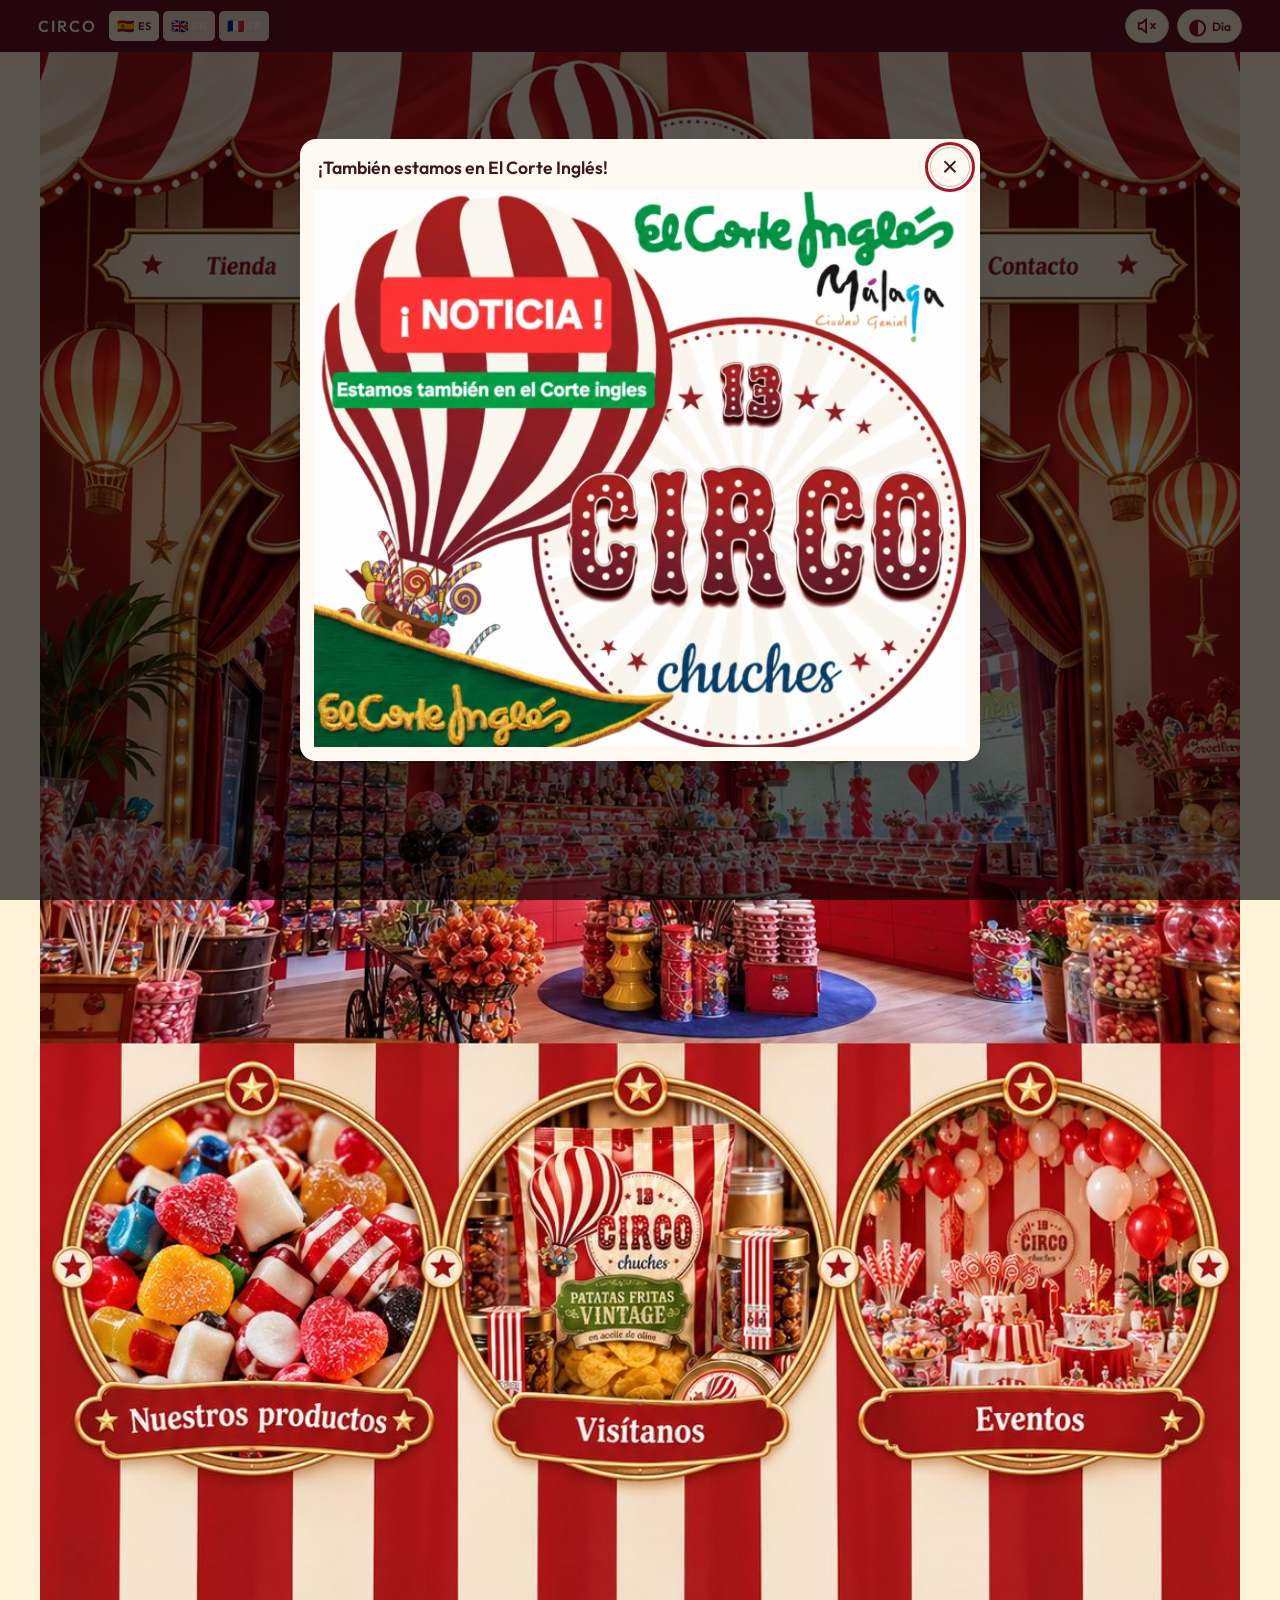
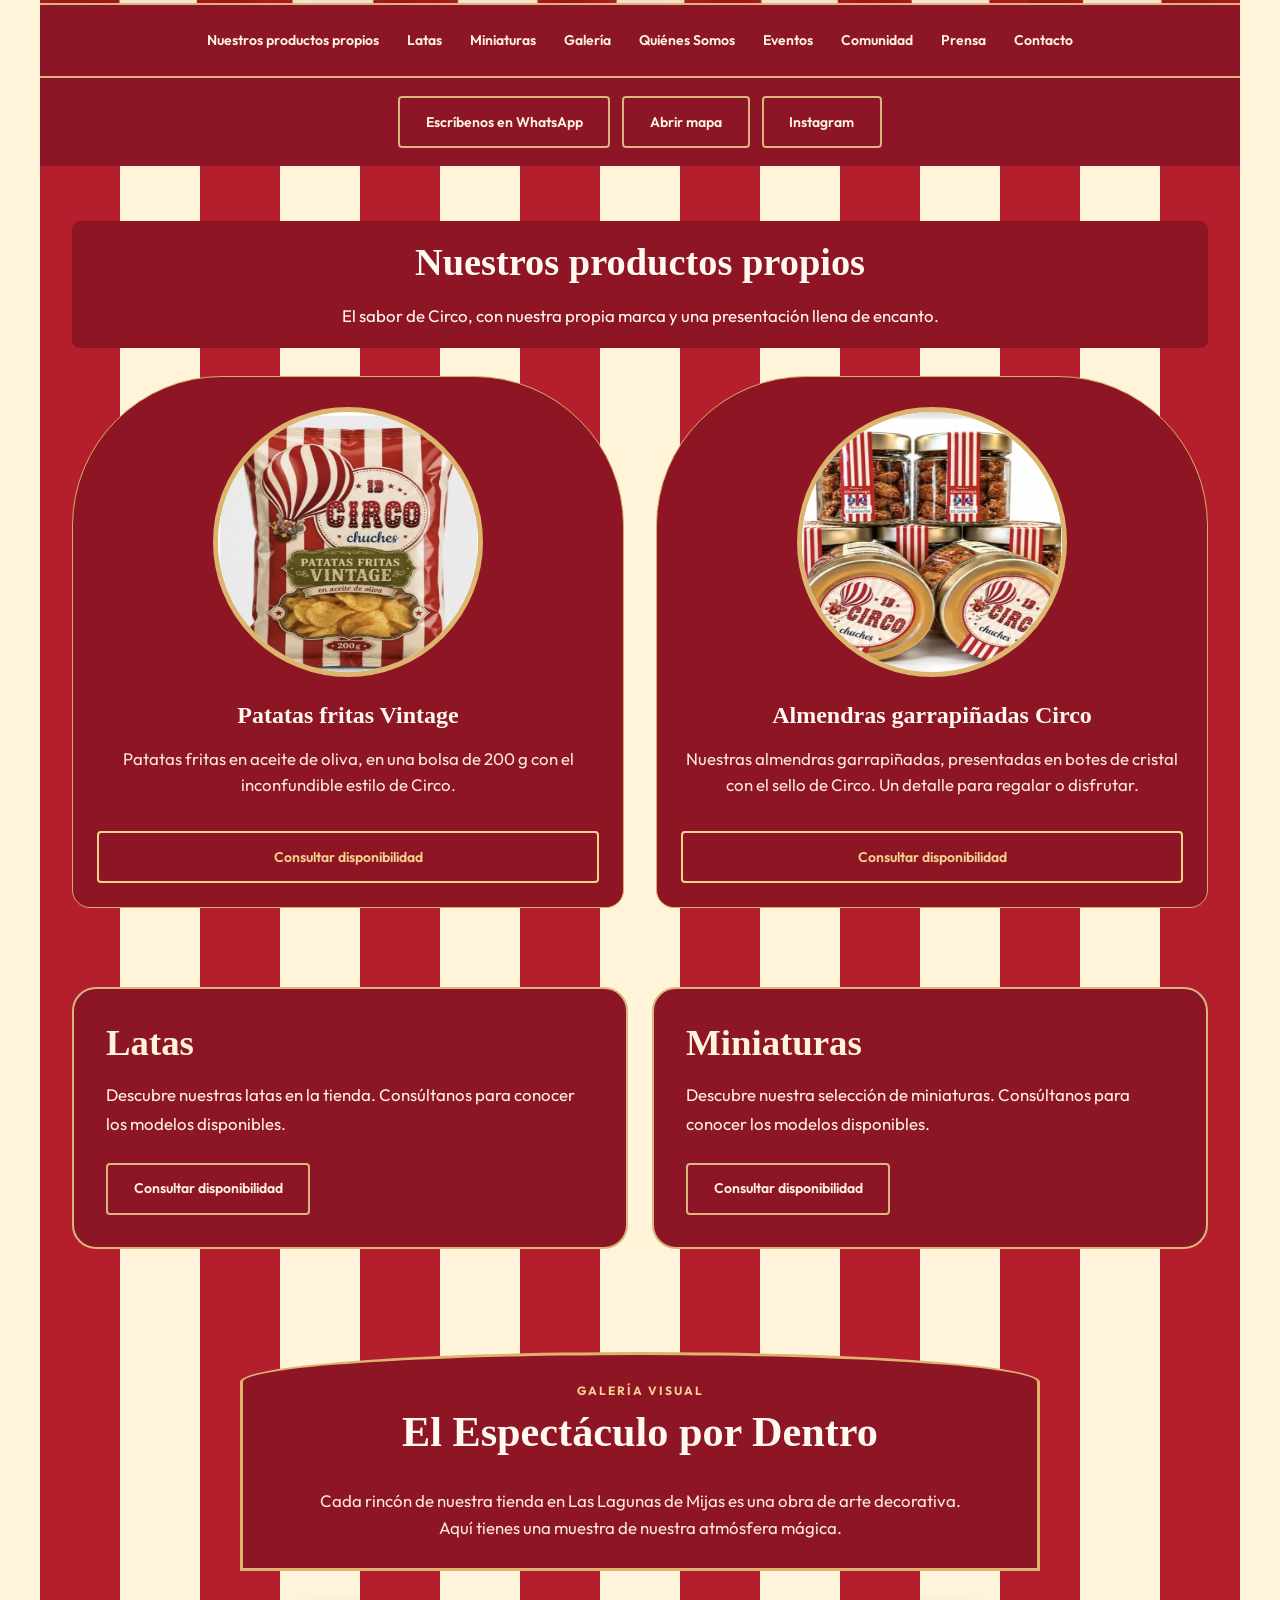
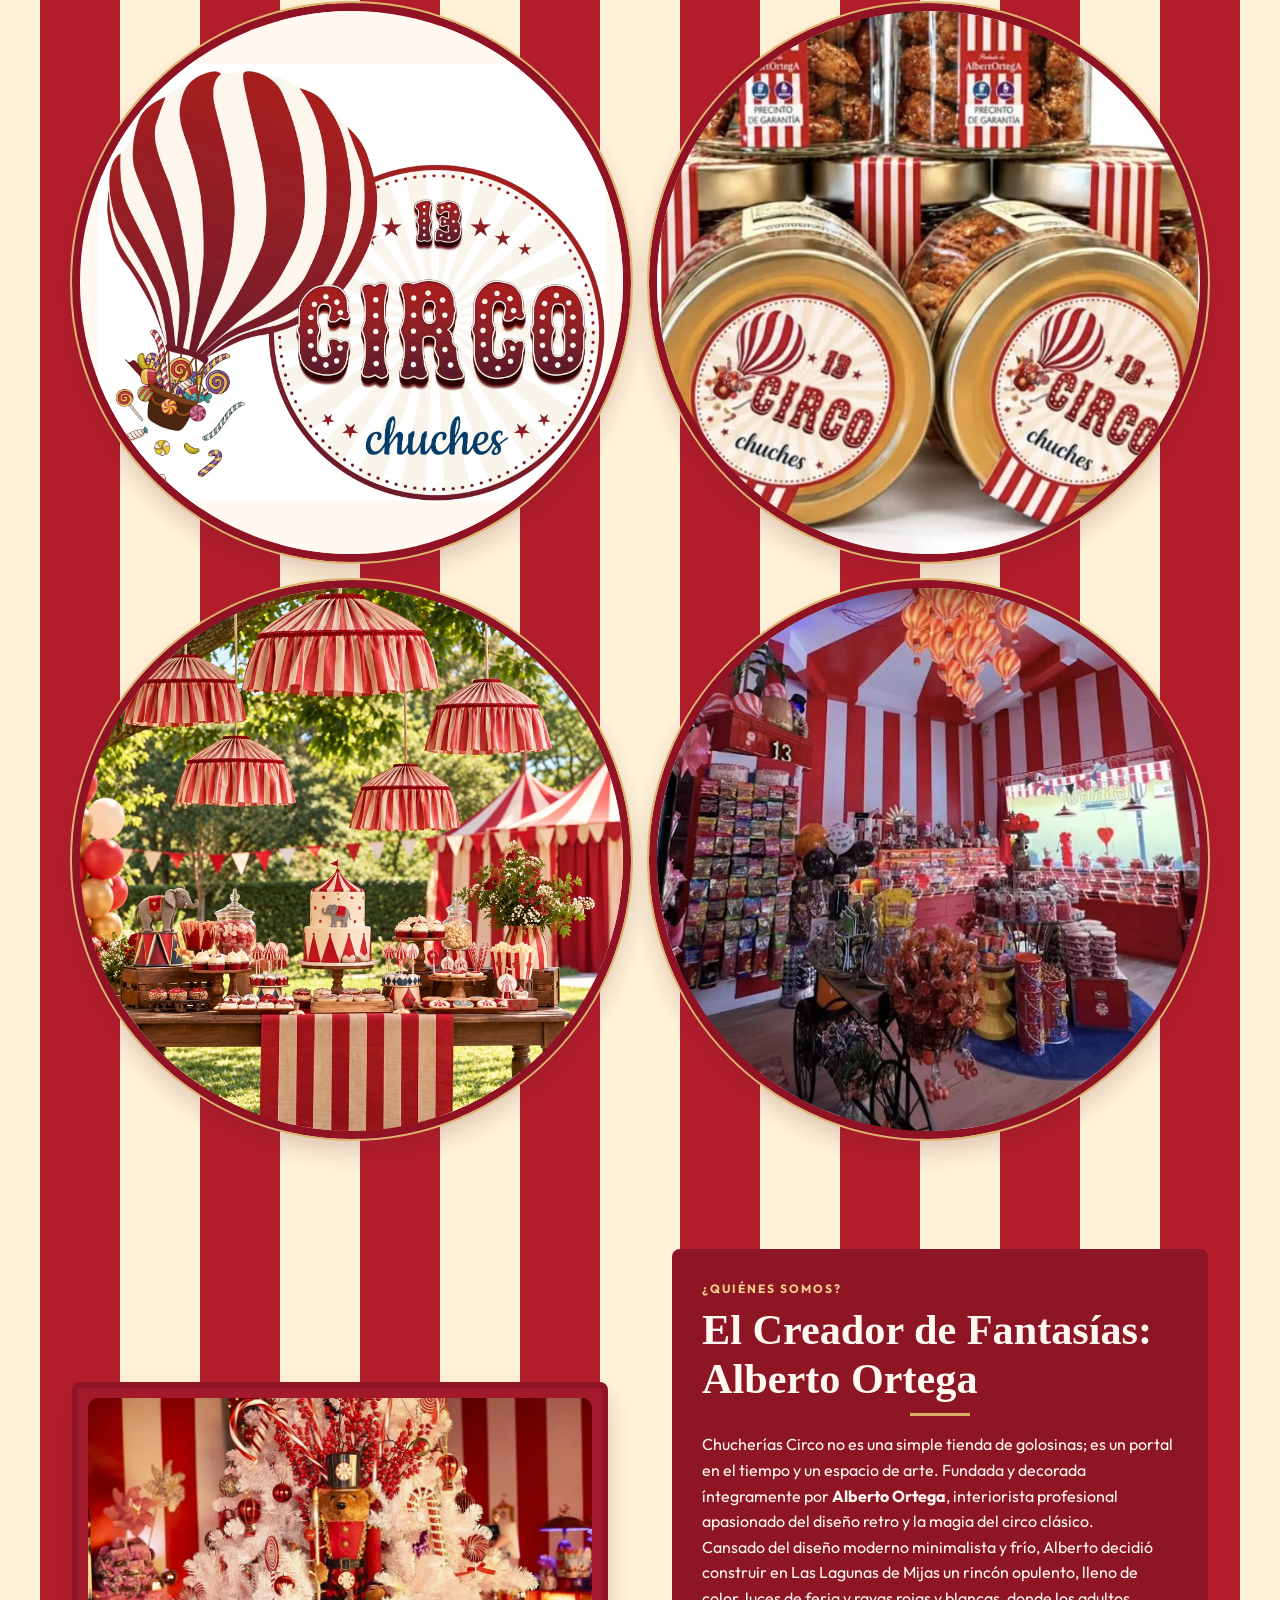
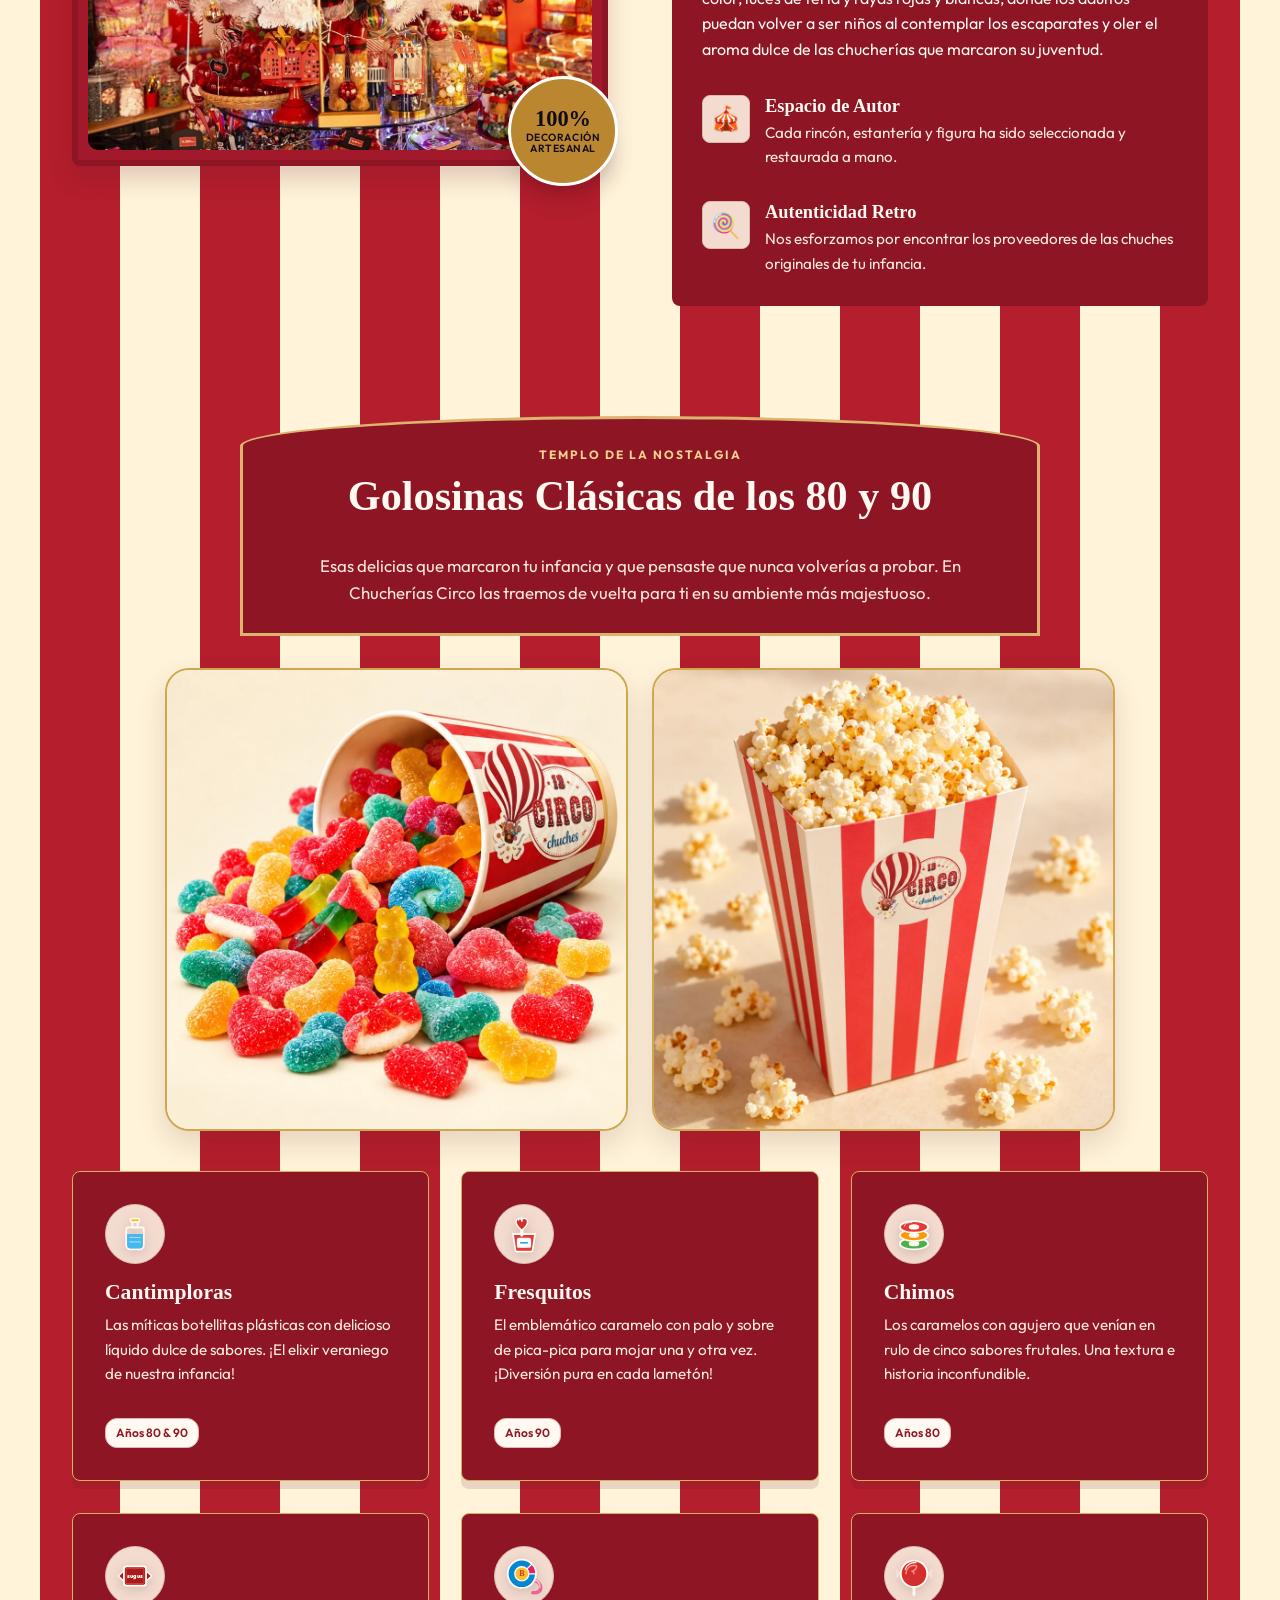
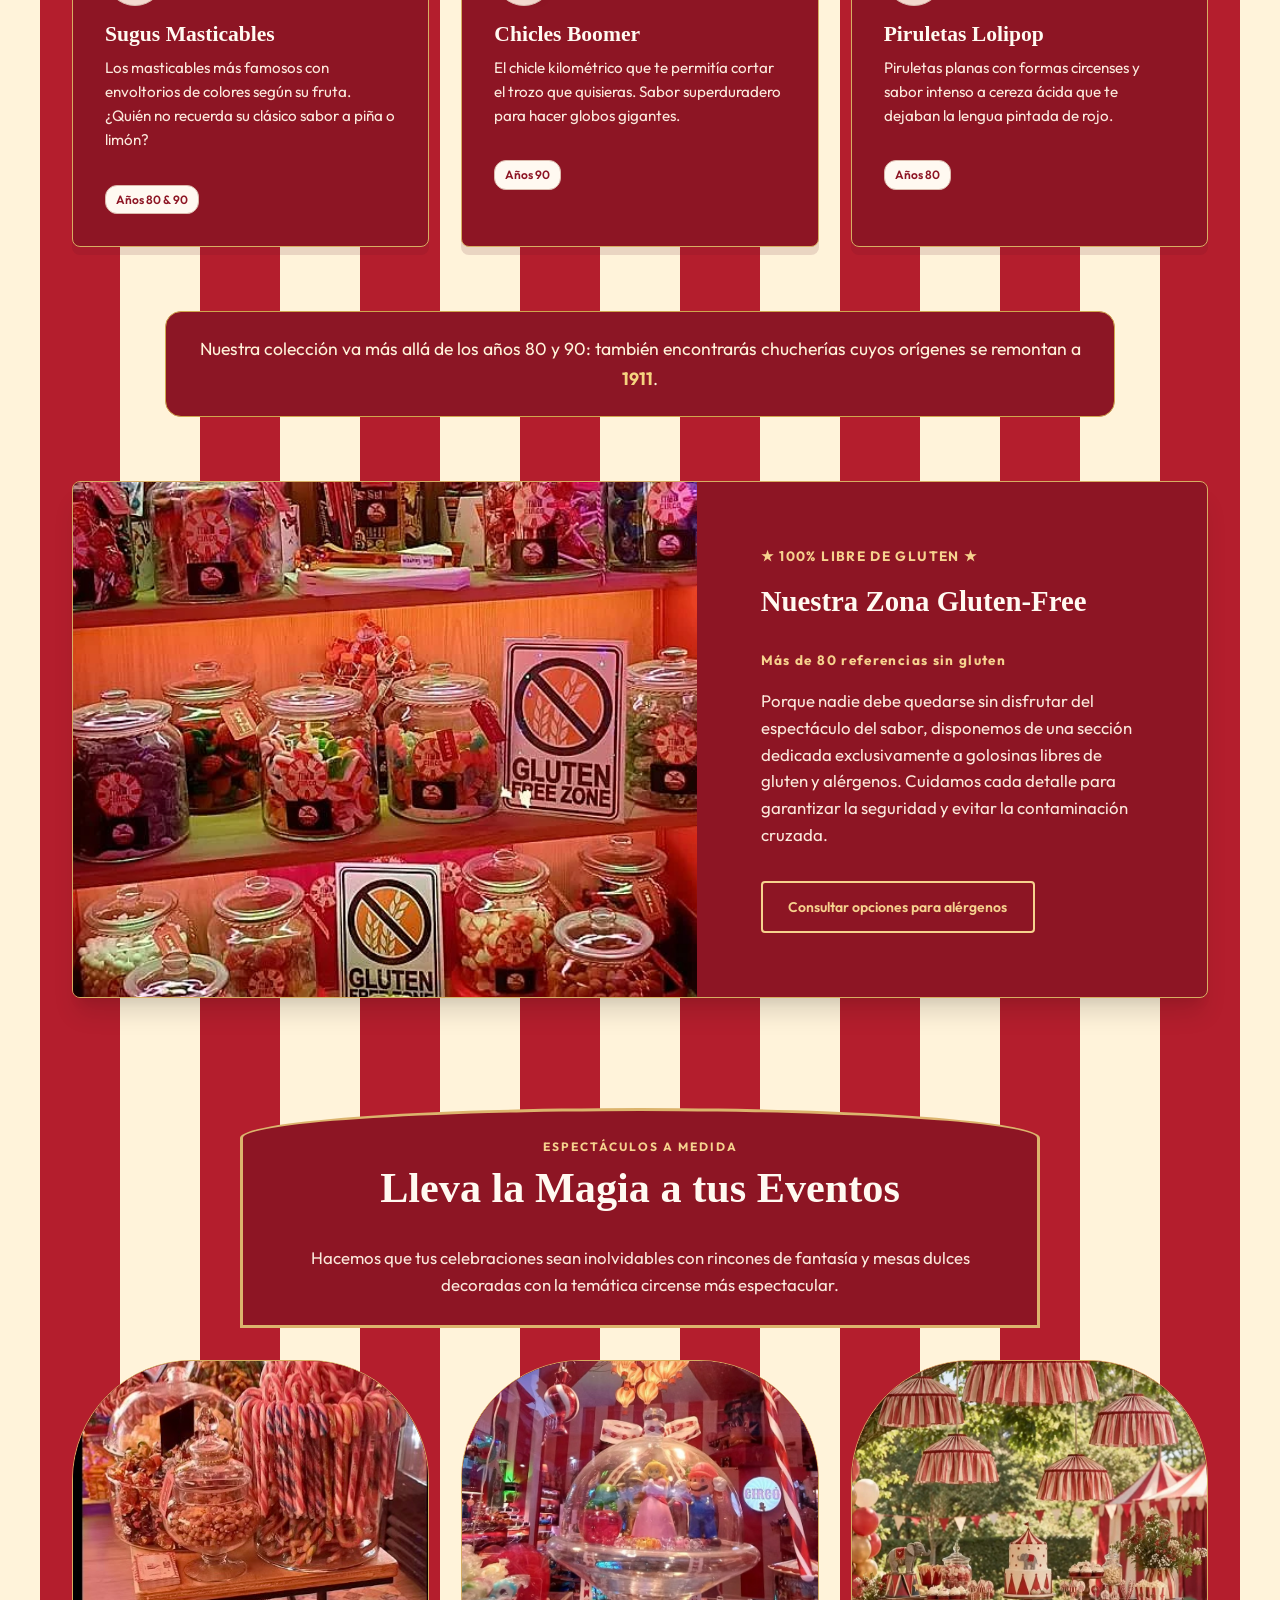
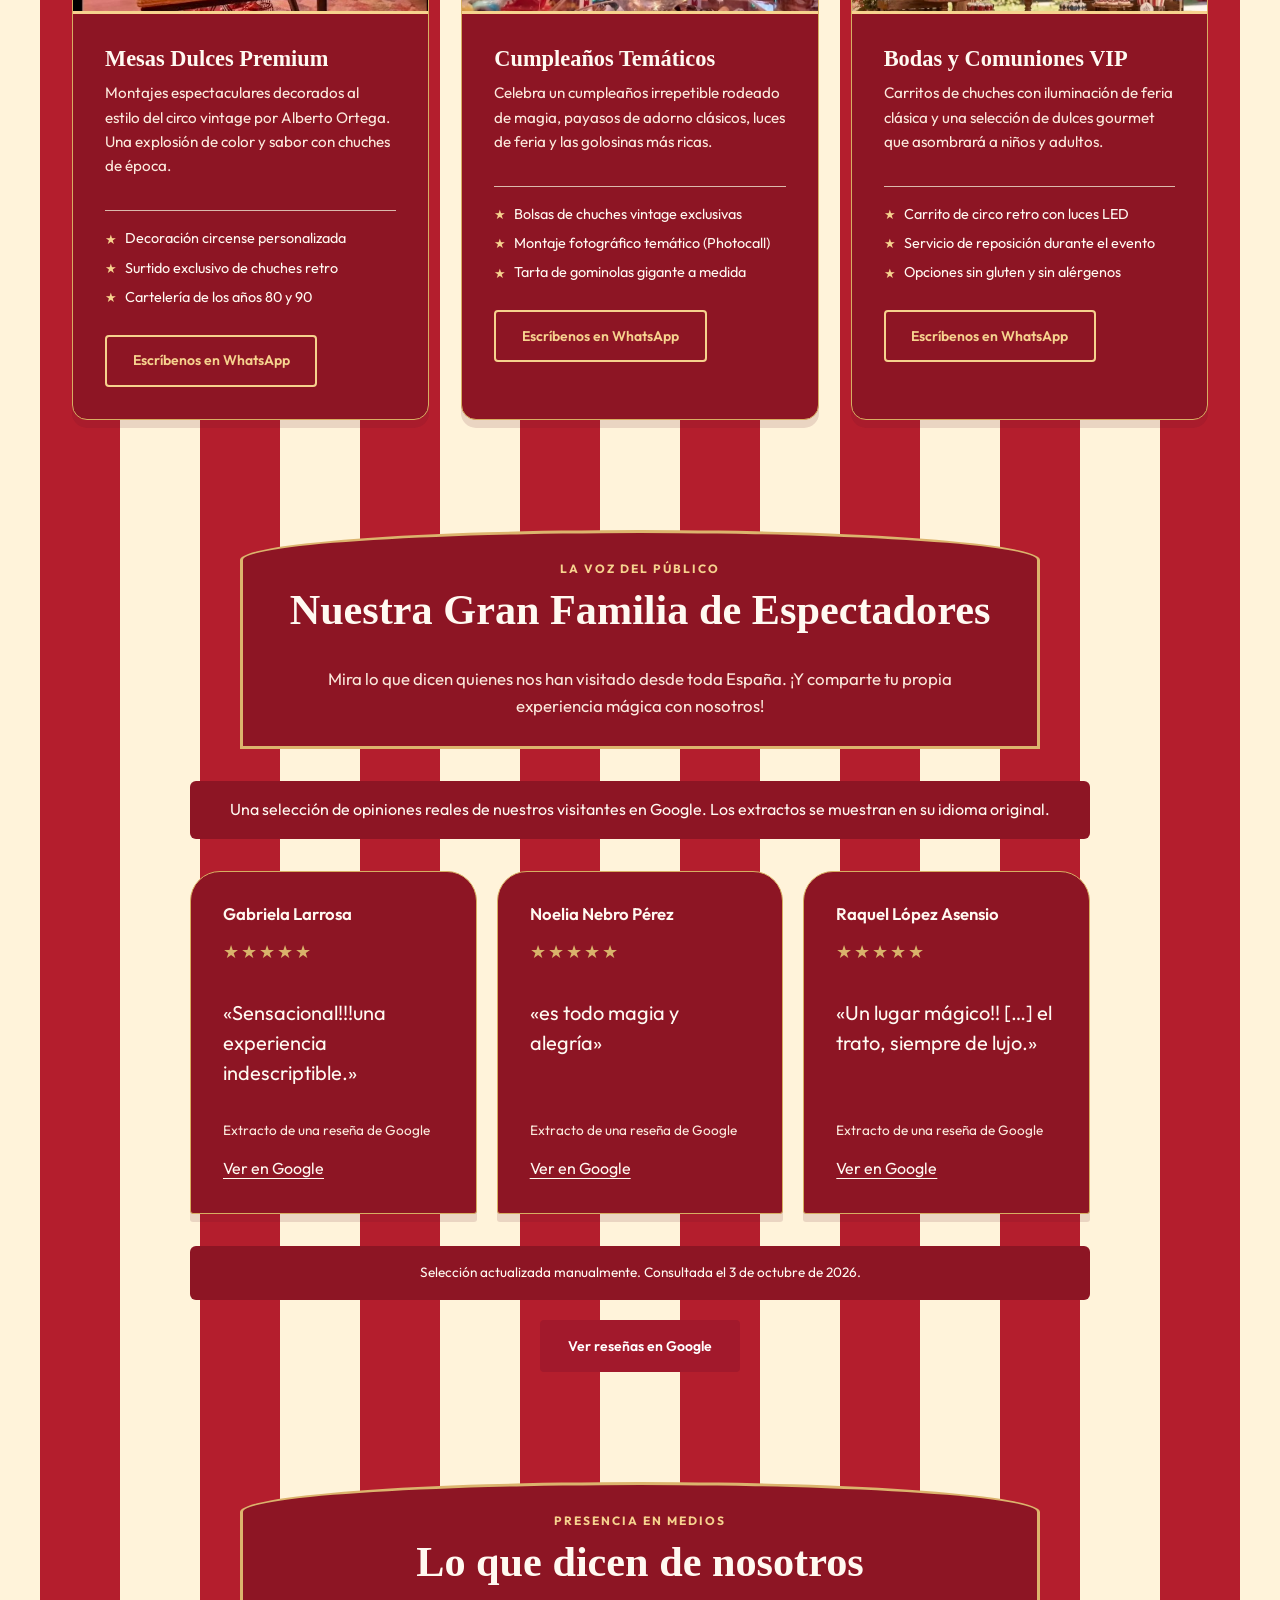
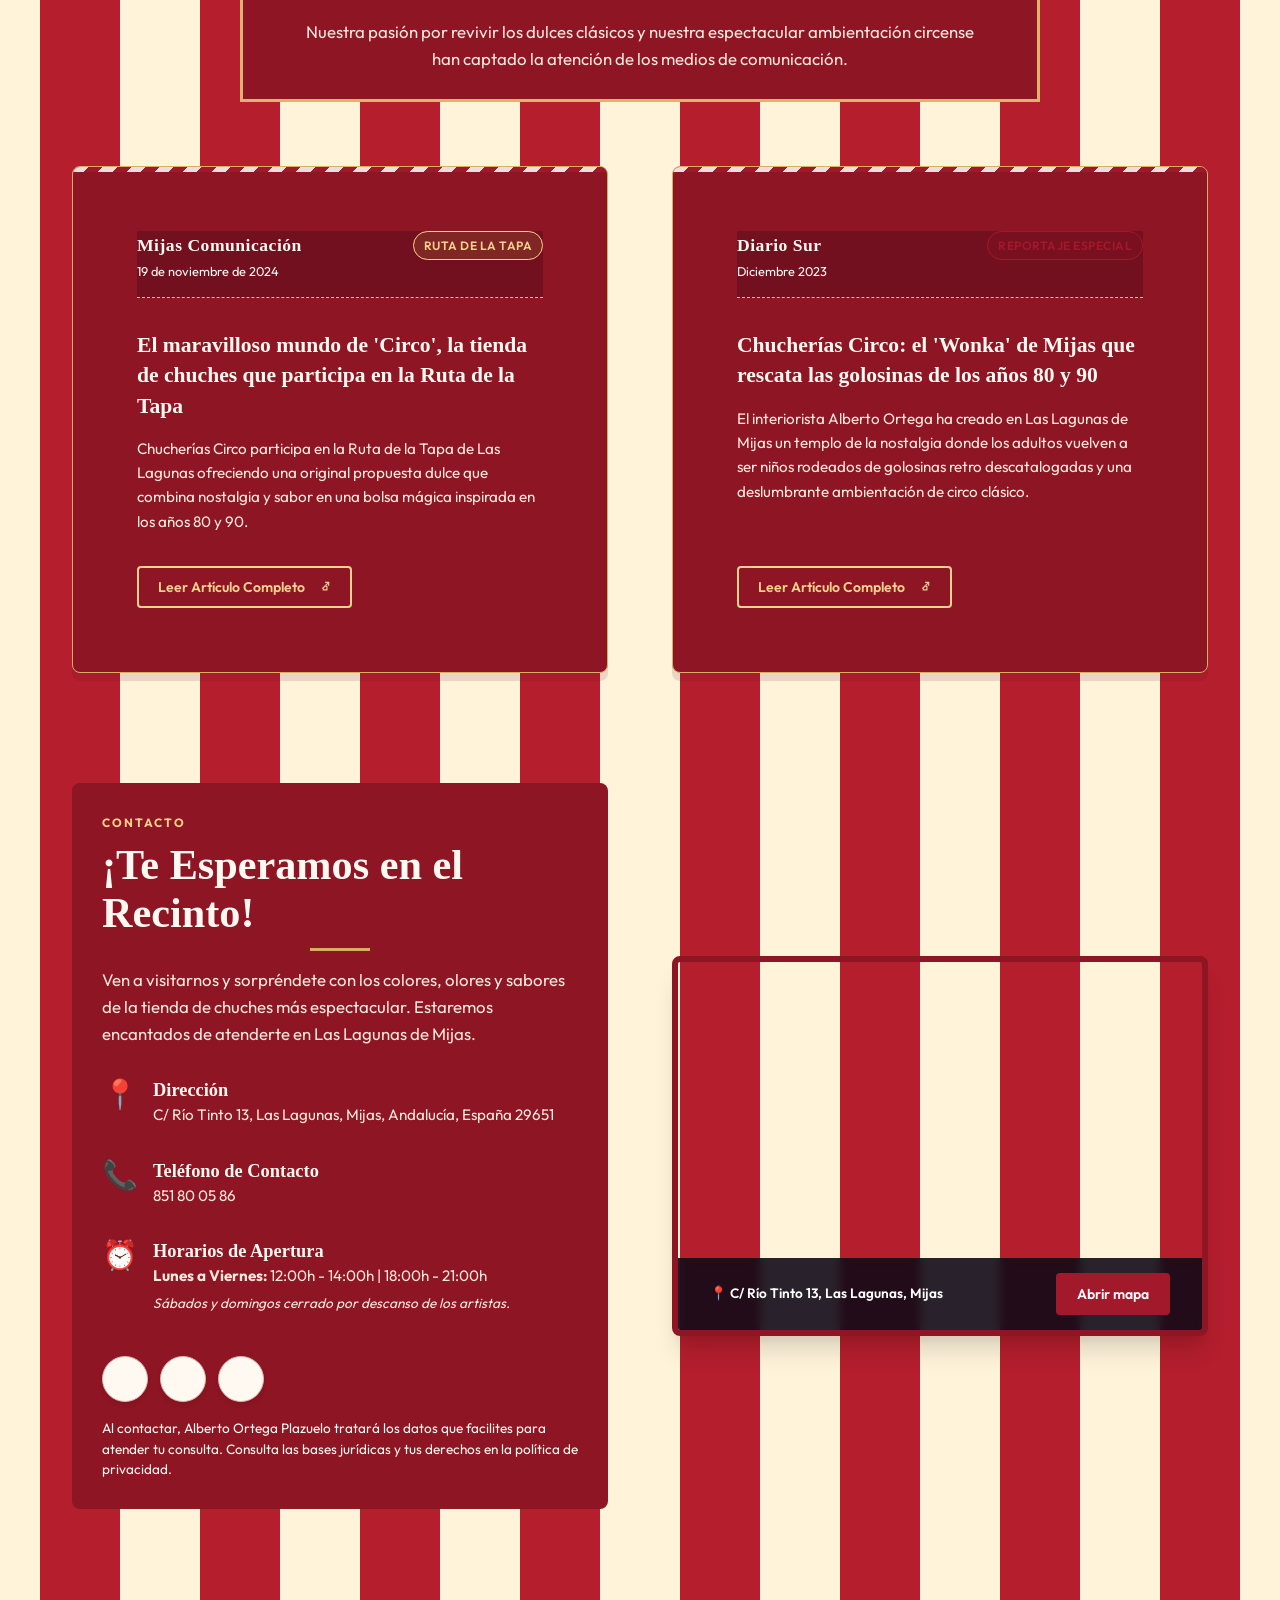
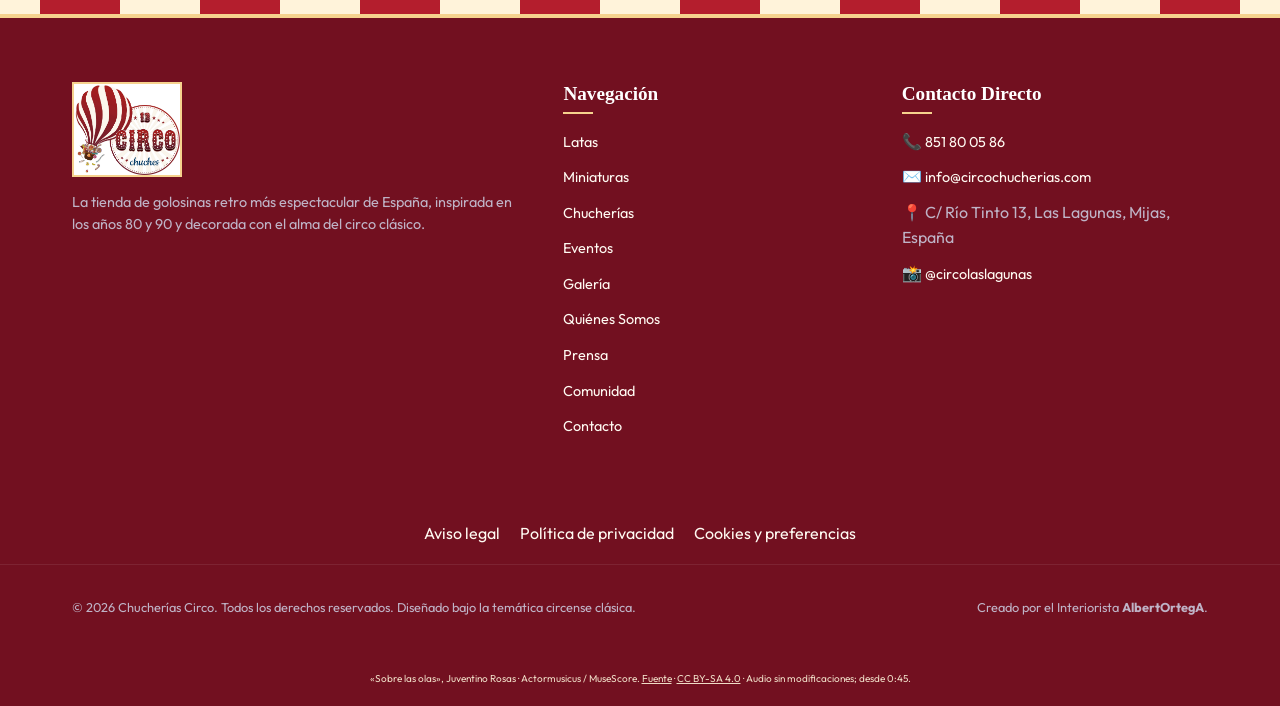
==== commit 37ae6221: "Add tins and miniatures sections and highlight 80+ gluten-free products" ====
--- a/index.html
+++ b/index.html
@@ -109,7 +109,7 @@
     <!-- Press / Prensa Section -->
     <!-- Testimonials / Comunidad Section -->
     <!-- Contact & Map Section -->
-    <section id="hero" class="original-carpa"><h1 class="sr-only" data-i18n="hero_title">Circo Chucherías · Las Lagunas, Mijas</h1><div class="carpa-art"><img src="/assets/images/carpa-original.jpg" width="1086" height="1448" alt="Circo Chucherías: carpa roja y blanca, logo del globo e interior de la tienda" fetchpriority="high"><a class="art-link art-shop" href="#quienes-somos" aria-label="Tienda: nuestra historia" data-i18n-label="nav_quienes_somos"><span class="sr-only" data-i18n="nav_quienes_somos">Tienda</span></a><a class="art-link art-products" href="#productos-propios" aria-label="Nuestros productos propios" data-i18n-label="own_products_title"><span class="sr-only" data-i18n="own_products_title">Productos</span></a><a class="art-link art-events" href="#eventos" aria-label="Eventos" data-i18n-label="nav_eventos"><span class="sr-only" data-i18n="nav_eventos">Eventos</span></a><a class="art-link art-contact" href="#contacto" aria-label="Contacto" data-i18n-label="nav_contacto"><span class="sr-only" data-i18n="nav_contacto">Contacto</span></a><a class="art-link art-sweets" href="#chucherias" aria-label="Ver chucherías" data-i18n-label="nav_chucherias"><span class="sr-only" data-i18n="nav_chucherias">Nuestros productos</span></a><a class="art-link art-visit" href="https://maps.app.goo.gl/c2fWq5AkcHHHDMyE8" target="_blank" rel="noopener noreferrer" aria-label="Cómo llegar a Circo" data-i18n-label="map_open"><span class="sr-only" data-i18n="map_open">Visítanos</span></a><a class="art-link art-party" href="#eventos" aria-label="Consultar eventos" data-i18n-label="nav_eventos"><span class="sr-only" data-i18n="nav_eventos">Eventos</span></a></div><nav class="original-jump" aria-label="Secciones de la web"><a href="#productos-propios" data-i18n="own_products_title">Productos</a><a href="#fotos" data-i18n="nav_fotos">Galería</a><a href="#quienes-somos" data-i18n="nav_quienes_somos">Nuestra historia</a><a href="#eventos" data-i18n="nav_eventos">Eventos</a><a href="#comunidad" data-i18n="nav_comunidad">Reseñas</a><a href="#prensa" data-i18n="nav_prensa">Prensa</a><a href="#contacto" data-i18n="nav_contacto">Contacto</a></nav><div class="live-actions"><a class="btn btn-outline-gold" href="https://wa.me/34851800586" target="_blank" rel="noopener noreferrer" data-i18n="whatsapp_label">Escríbenos en WhatsApp</a><a class="btn btn-outline-gold" href="https://maps.app.goo.gl/c2fWq5AkcHHHDMyE8" target="_blank" rel="noopener noreferrer" data-i18n="map_open">Abrir mapa</a><a class="btn btn-outline-gold" href="https://www.instagram.com/circolaslagunas/" target="_blank" rel="noopener noreferrer">Instagram</a></div></section><section id="productos-propios" class="own-products own-products-section" aria-labelledby="own-products-title">
+    <section id="hero" class="original-carpa"><h1 class="sr-only" data-i18n="hero_title">Circo Chucherías · Las Lagunas, Mijas</h1><div class="carpa-art"><img src="/assets/images/carpa-original.jpg" width="1086" height="1448" alt="Circo Chucherías: carpa roja y blanca, logo del globo e interior de la tienda" fetchpriority="high"><a class="art-link art-shop" href="#quienes-somos" aria-label="Tienda: nuestra historia" data-i18n-label="nav_quienes_somos"><span class="sr-only" data-i18n="nav_quienes_somos">Tienda</span></a><a class="art-link art-products" href="#productos-propios" aria-label="Nuestros productos propios" data-i18n-label="own_products_title"><span class="sr-only" data-i18n="own_products_title">Productos</span></a><a class="art-link art-events" href="#eventos" aria-label="Eventos" data-i18n-label="nav_eventos"><span class="sr-only" data-i18n="nav_eventos">Eventos</span></a><a class="art-link art-contact" href="#contacto" aria-label="Contacto" data-i18n-label="nav_contacto"><span class="sr-only" data-i18n="nav_contacto">Contacto</span></a><a class="art-link art-sweets" href="#chucherias" aria-label="Ver chucherías" data-i18n-label="nav_chucherias"><span class="sr-only" data-i18n="nav_chucherias">Nuestros productos</span></a><a class="art-link art-visit" href="https://maps.app.goo.gl/c2fWq5AkcHHHDMyE8" target="_blank" rel="noopener noreferrer" aria-label="Cómo llegar a Circo" data-i18n-label="map_open"><span class="sr-only" data-i18n="map_open">Visítanos</span></a><a class="art-link art-party" href="#eventos" aria-label="Consultar eventos" data-i18n-label="nav_eventos"><span class="sr-only" data-i18n="nav_eventos">Eventos</span></a></div><nav class="original-jump" aria-label="Secciones de la web"><a href="#productos-propios" data-i18n="own_products_title">Nuestros productos propios</a><a href="#latas" data-i18n="nav_tins">Latas</a><a href="#miniaturas" data-i18n="nav_miniatures">Miniaturas</a><a href="#fotos" data-i18n="nav_fotos">Galería</a><a href="#quienes-somos" data-i18n="nav_quienes_somos">Nuestra historia</a><a href="#eventos" data-i18n="nav_eventos">Eventos</a><a href="#comunidad" data-i18n="nav_comunidad">Reseñas</a><a href="#prensa" data-i18n="nav_prensa">Prensa</a><a href="#contacto" data-i18n="nav_contacto">Contacto</a></nav><div class="live-actions"><a class="btn btn-outline-gold" href="https://wa.me/34851800586" target="_blank" rel="noopener noreferrer" data-i18n="whatsapp_label">Escríbenos en WhatsApp</a><a class="btn btn-outline-gold" href="https://maps.app.goo.gl/c2fWq5AkcHHHDMyE8" target="_blank" rel="noopener noreferrer" data-i18n="map_open">Abrir mapa</a><a class="btn btn-outline-gold" href="https://www.instagram.com/circolaslagunas/" target="_blank" rel="noopener noreferrer">Instagram</a></div></section><section id="productos-propios" class="own-products own-products-section" aria-labelledby="own-products-title">
           <div class="container"><h3 id="own-products-title" class="showcase-title" data-i18n="own_products_title">Nuestros productos propios</h3>
           <p class="showcase-text" data-i18n="own_products_intro">El sabor de Circo, con nuestra propia marca y una presentación llena de encanto.</p>
           <div class="own-products-grid">
@@ -131,6 +131,19 @@
             </article>
           </div>
         </div></section>
+
+        <div class="container collection-grid">
+<section id="latas" class="collection-panel" aria-labelledby="latas-title">
+<h2 id="latas-title" class="showcase-title" data-i18n="nav_tins">Latas</h2>
+<p class="showcase-text" data-i18n="tins_text">Descubre nuestras latas en la tienda. Consúltanos para conocer los modelos disponibles.</p>
+<a class="btn btn-outline-gold" href="https://wa.me/34851800586?text=Hola%2C%20me%20gustar%C3%ADa%20consultar%20los%20modelos%20de%20latas%20disponibles." target="_blank" rel="noopener noreferrer" data-whatsapp-key="tins_message" data-i18n="own_products_cta">Consultar disponibilidad</a>
+</section>
+<section id="miniaturas" class="collection-panel" aria-labelledby="miniaturas-title">
+<h2 id="miniaturas-title" class="showcase-title" data-i18n="nav_miniatures">Miniaturas</h2>
+<p class="showcase-text" data-i18n="miniatures_text">Descubre nuestra selección de miniaturas. Consúltanos para conocer los modelos disponibles.</p>
+<a class="btn btn-outline-gold" href="https://wa.me/34851800586?text=Hola%2C%20me%20gustar%C3%ADa%20consultar%20las%20miniaturas%20disponibles." target="_blank" rel="noopener noreferrer" data-whatsapp-key="miniatures_message" data-i18n="own_products_cta">Consultar disponibilidad</a>
+</section>
+</div>
 
         <section class="gallery-section" id="fotos">
       <div class="container">
@@ -379,6 +392,7 @@
           <div class="showcase-content">
             <span class="gold-text-badge" data-i18n="gluten_free_badge">★ 100% LIBRE DE GLUTEN ★</span>
             <h3 class="showcase-title" data-i18n="gluten_free_title">Nuestra Zona Gluten-Free</h3>
+            <p class="gluten-range gold-text-badge" data-i18n="gluten_range">Más de 80 referencias sin gluten</p>
             <p class="showcase-text" data-i18n="gluten_free_text">
               Porque nadie debe quedarse sin disfrutar del espectáculo del sabor, disponemos de una sección dedicada exclusivamente a golosinas libres de gluten y alérgenos. Cuidamos cada detalle para garantizar la seguridad y evitar la contaminación cruzada.
             </p>
@@ -633,6 +647,8 @@
       <div class="footer-links">
         <h4 data-i18n="footer_nav_title">Navegación</h4>
         <ul>
+          <li><a href="#latas" data-i18n="nav_tins">Latas</a></li>
+          <li><a href="#miniaturas" data-i18n="nav_miniatures">Miniaturas</a></li>
           <li><a href="#chucherias" data-i18n="nav_chucherias">Chucherías</a></li>
           <li><a href="#eventos" data-i18n="nav_eventos">Eventos</a></li>
           <li><a href="#fotos" data-i18n="nav_fotos">Fotos</a></li>
--- a/assets/css/live.css
+++ b/assets/css/live.css
@@ -99,3 +99,13 @@
 .concept-5 .evento-photo-mesas { object-position: 50% 19%; }
 .concept-5 .evento-photo-cumpleanos { object-position: 53% 50%; }
 .concept-5 .evento-photo-bodas { object-position: 50% 38%; }
+
+/* New product collections, following our own-brand range. */
+.concept-5 .collection-grid{display:grid;grid-template-columns:repeat(2,minmax(0,1fr));gap:24px;padding-top:24px;padding-bottom:48px}
+.concept-5 .collection-panel{padding:32px;min-width:0;background:#8c1625;color:#fff3da;border:2px solid #d9b67b;border-radius:24px;scroll-margin-top:90px}
+.concept-5 .collection-panel .showcase-title{color:#fff3da;margin:0 0 16px;font-size:clamp(1.6rem,3vw,2.3rem)}
+.concept-5 .collection-panel .showcase-text{color:#fff3da;margin-bottom:24px;line-height:1.7}
+.concept-5 .collection-panel .btn{color:#fff3da;border-color:#d9b67b;white-space:normal;text-align:center}
+.concept-5 .gluten-range{display:block;margin:16px 0;font-weight:700}
+html[data-circo-night=true] .collection-panel{background:#461b26}
+@media(max-width:700px){.concept-5 .collection-grid{grid-template-columns:1fr}.concept-5 .collection-panel{padding:24px}}
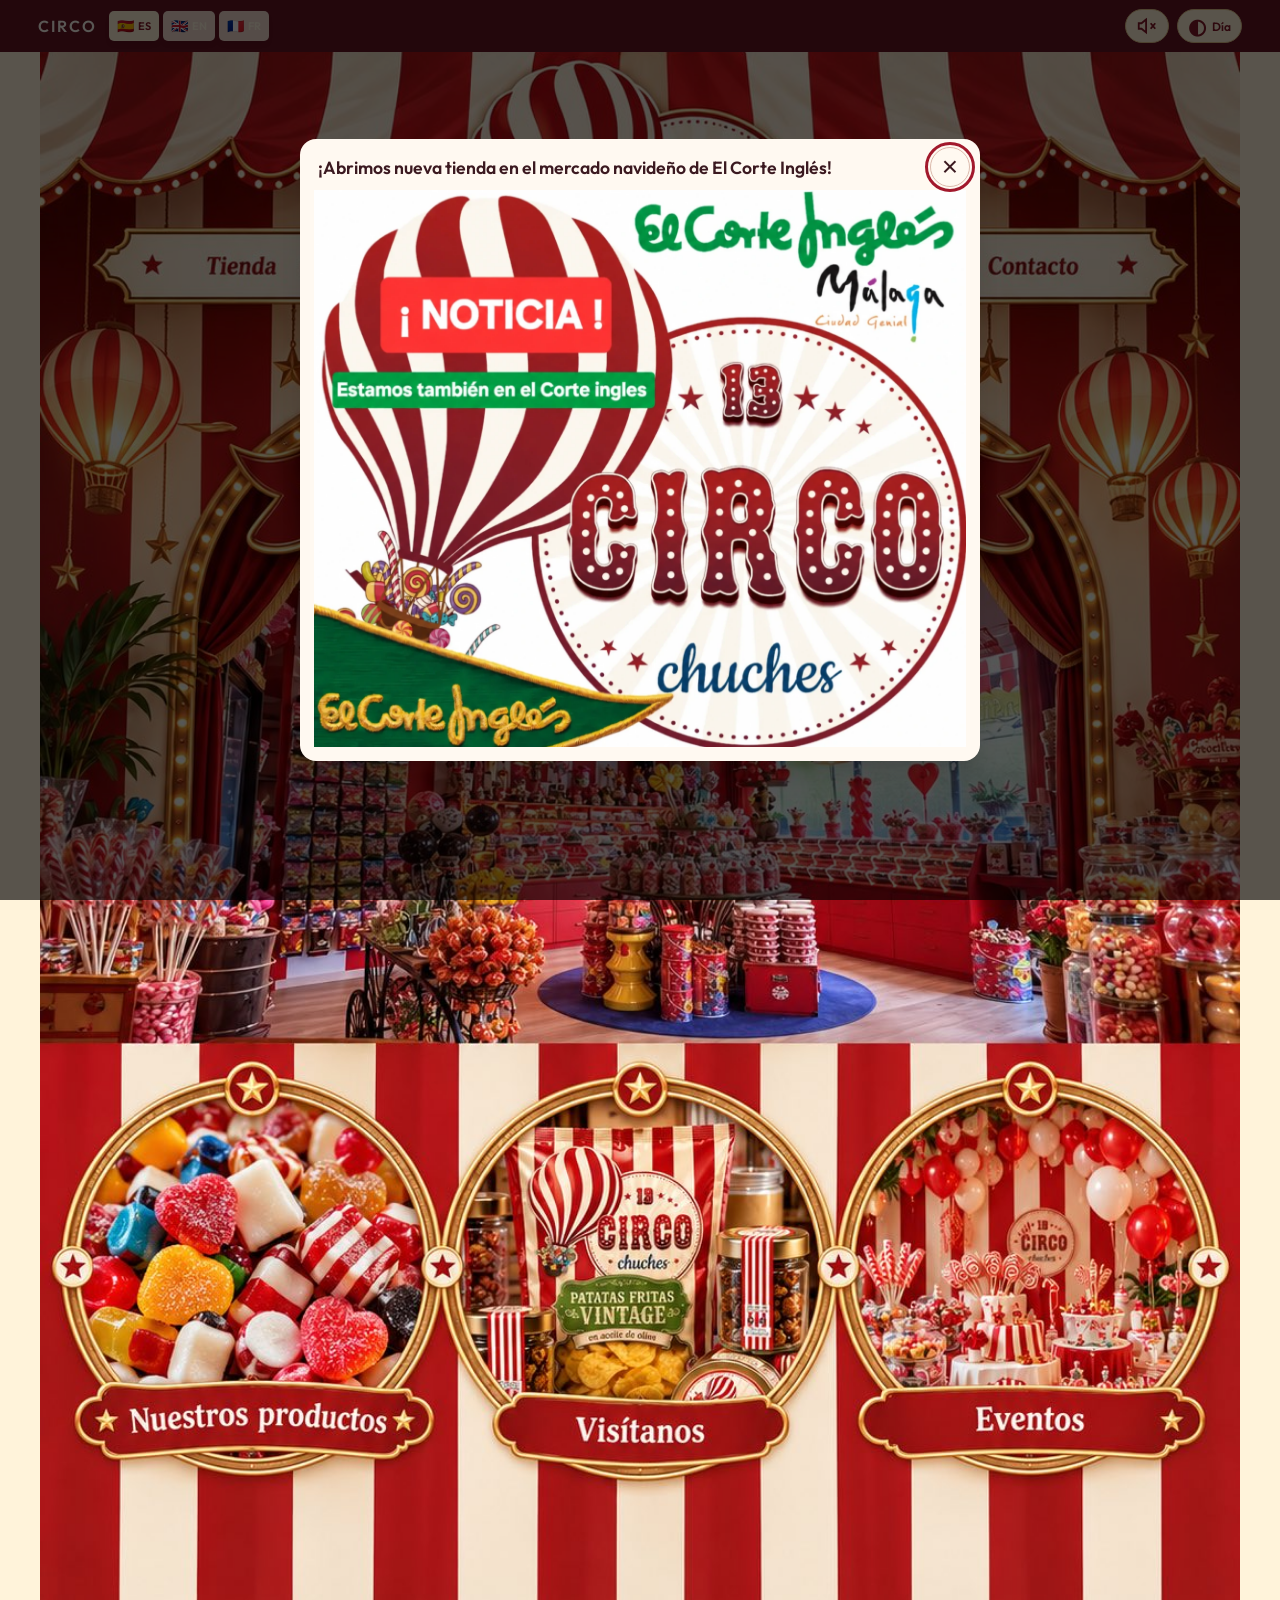
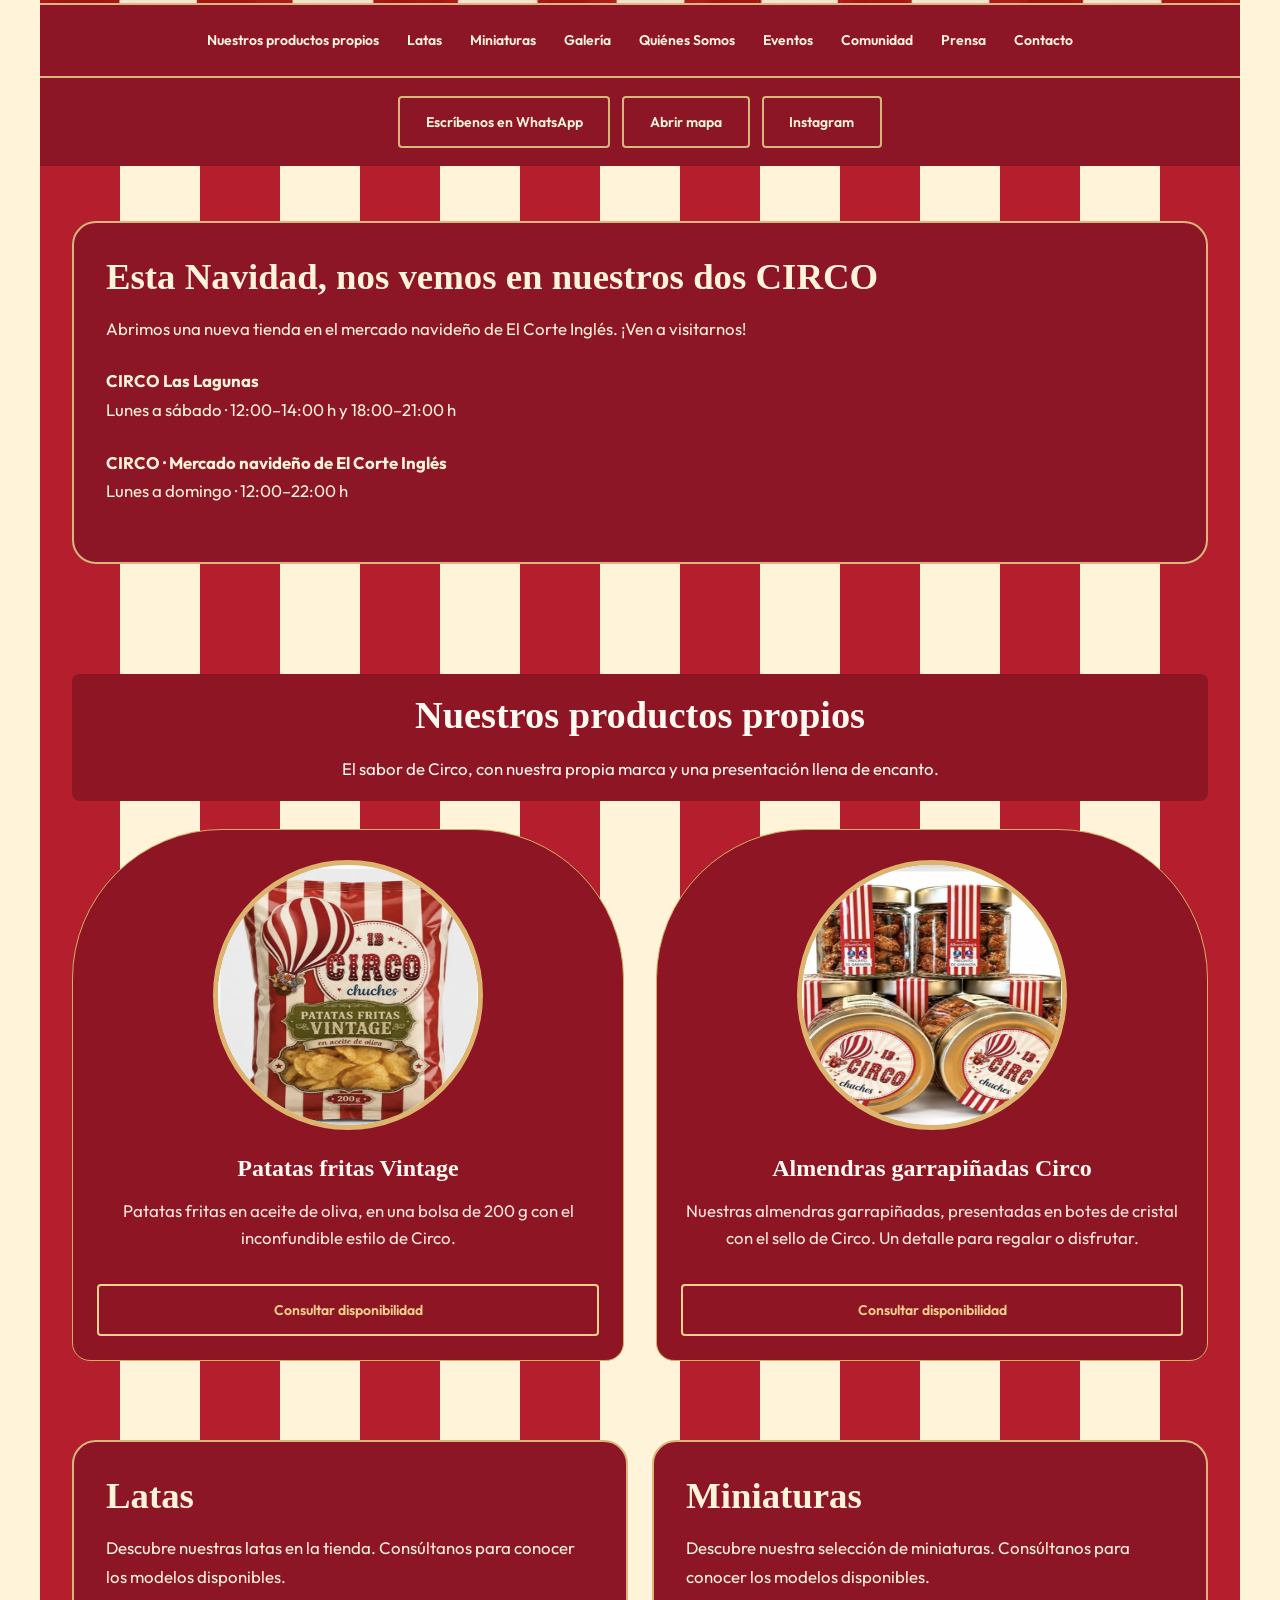
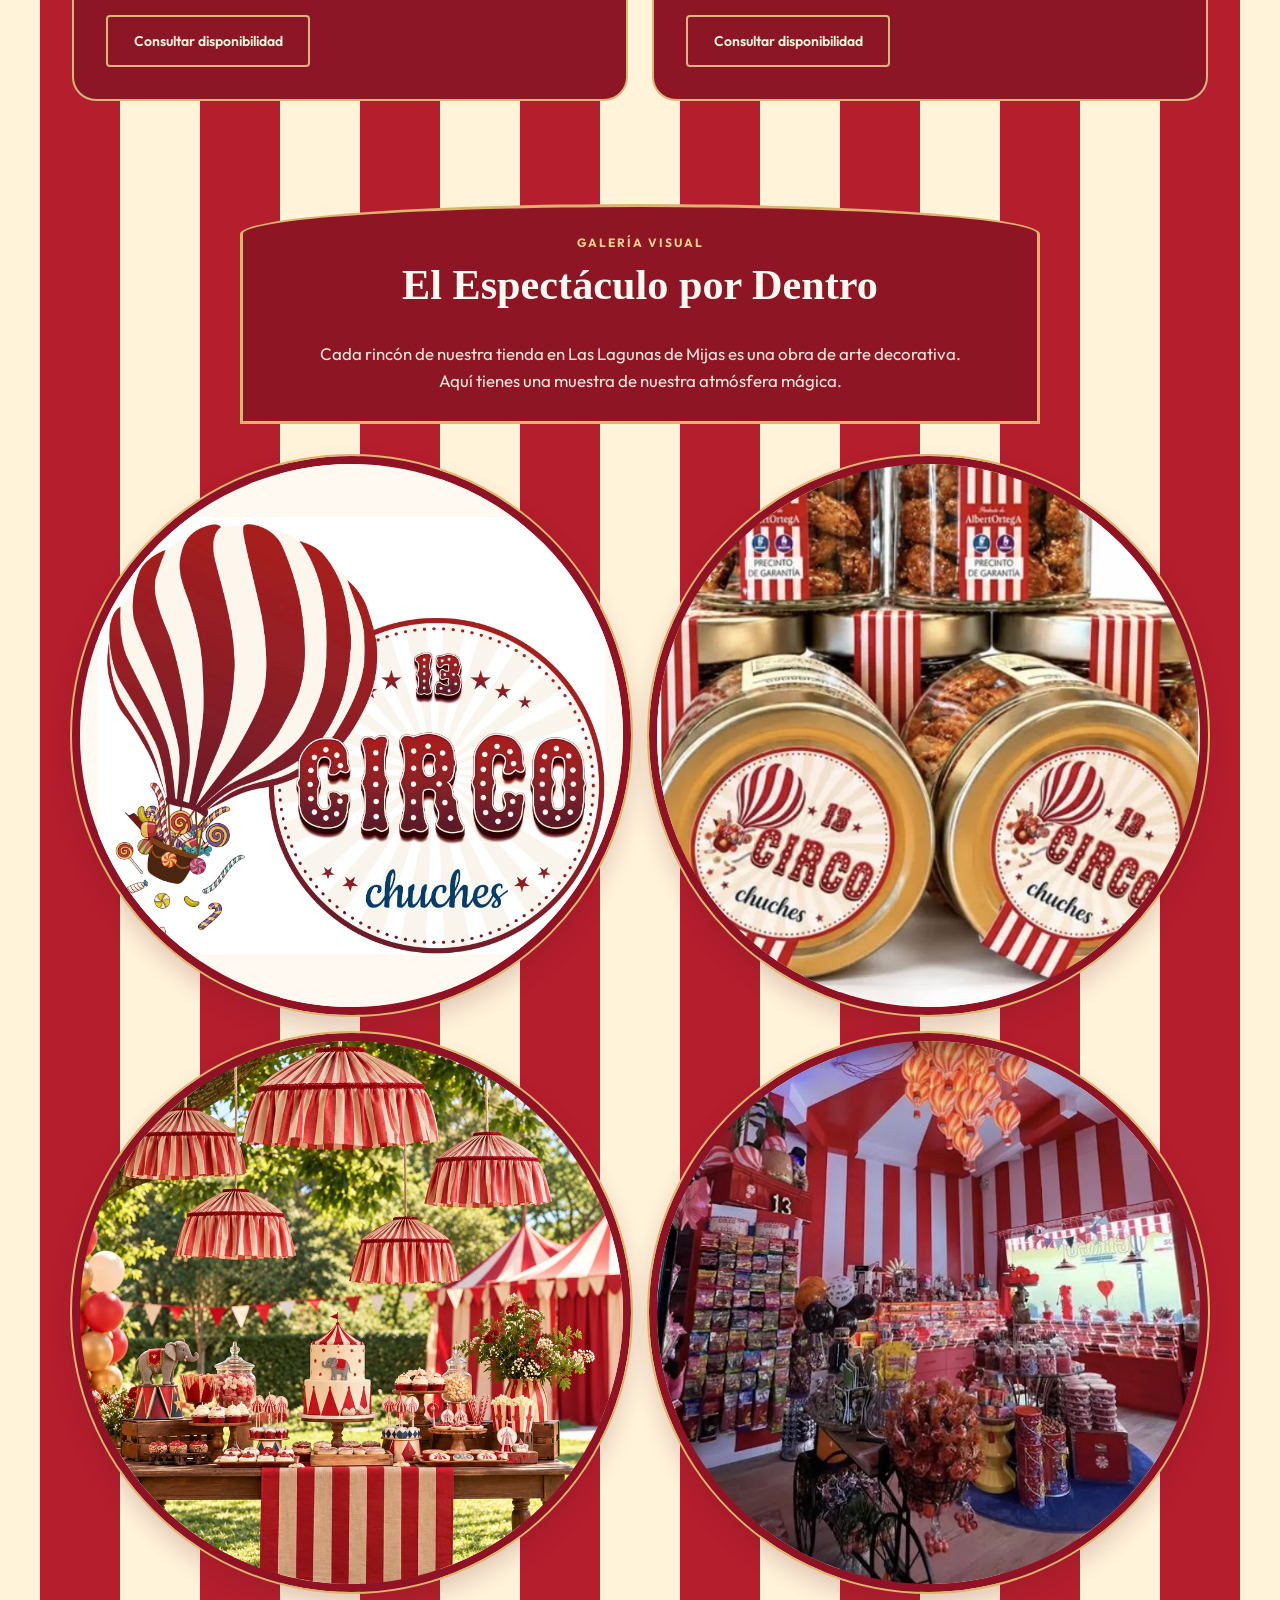
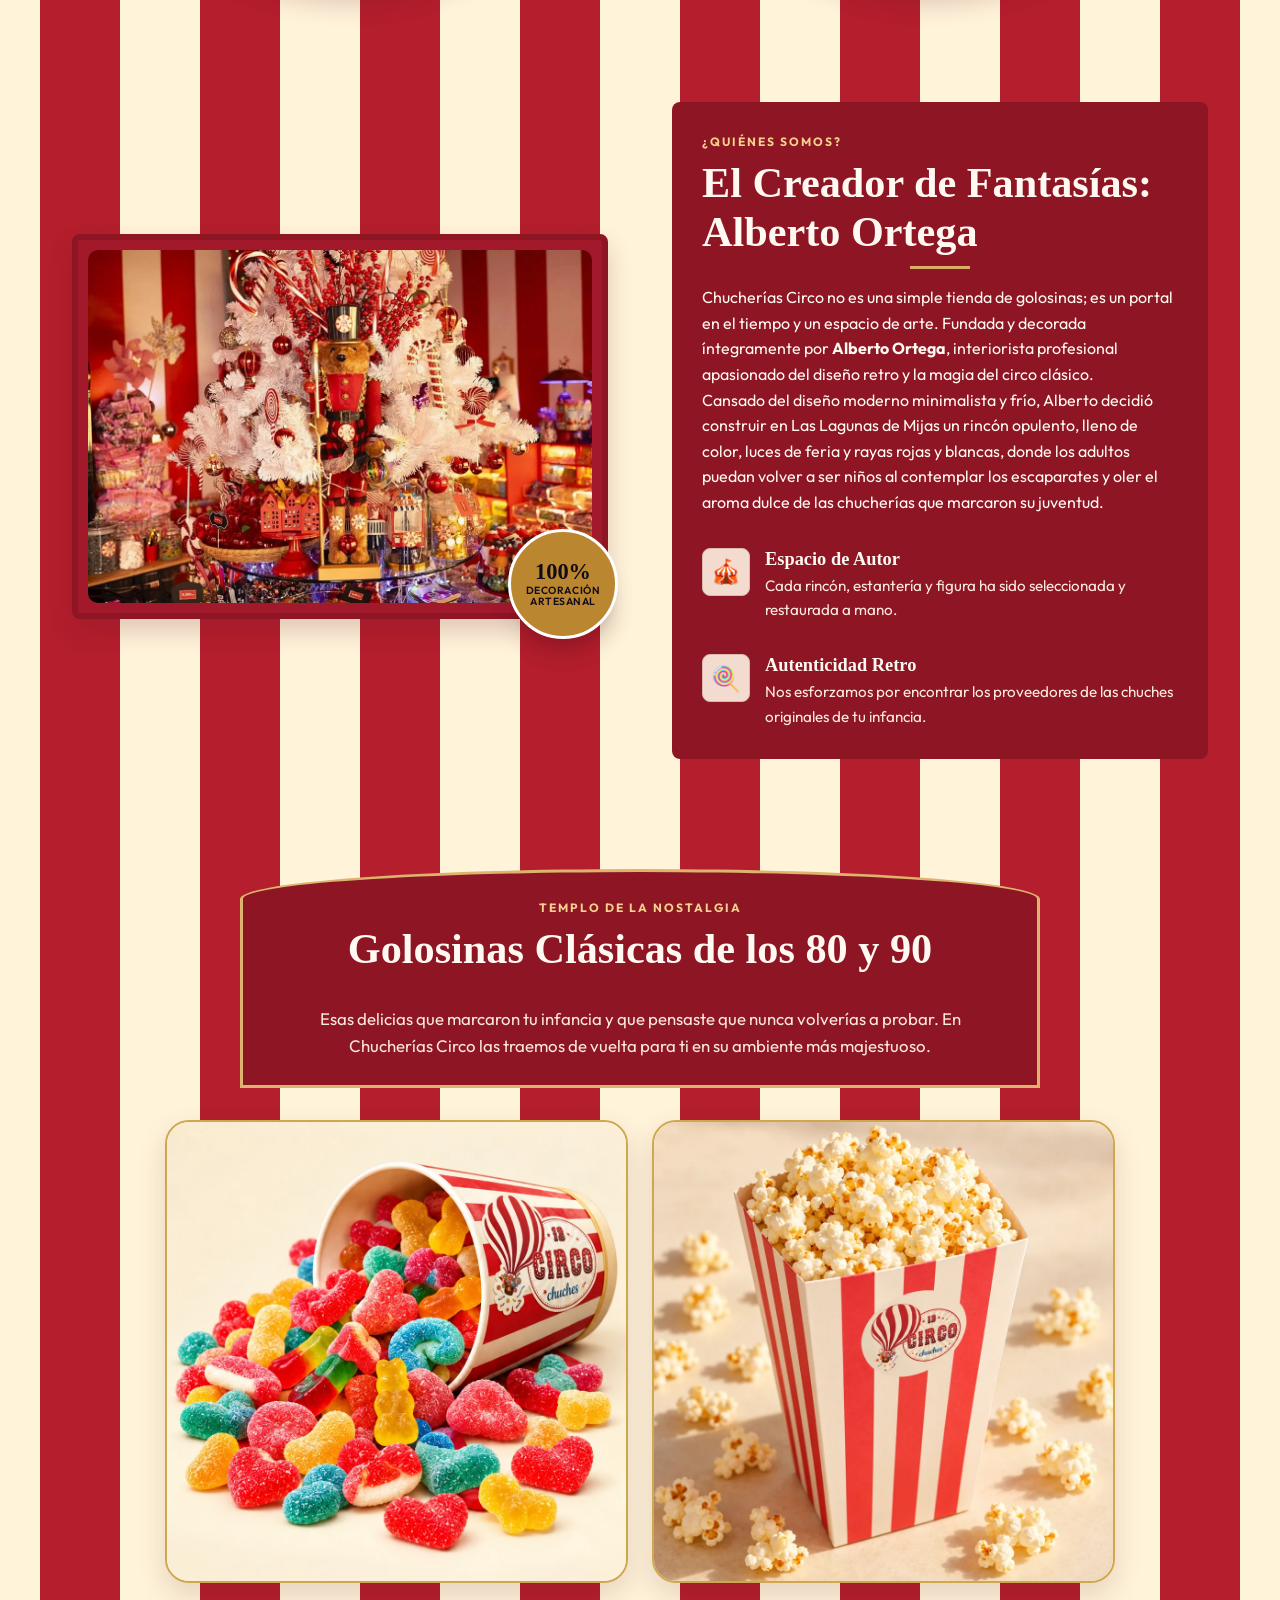
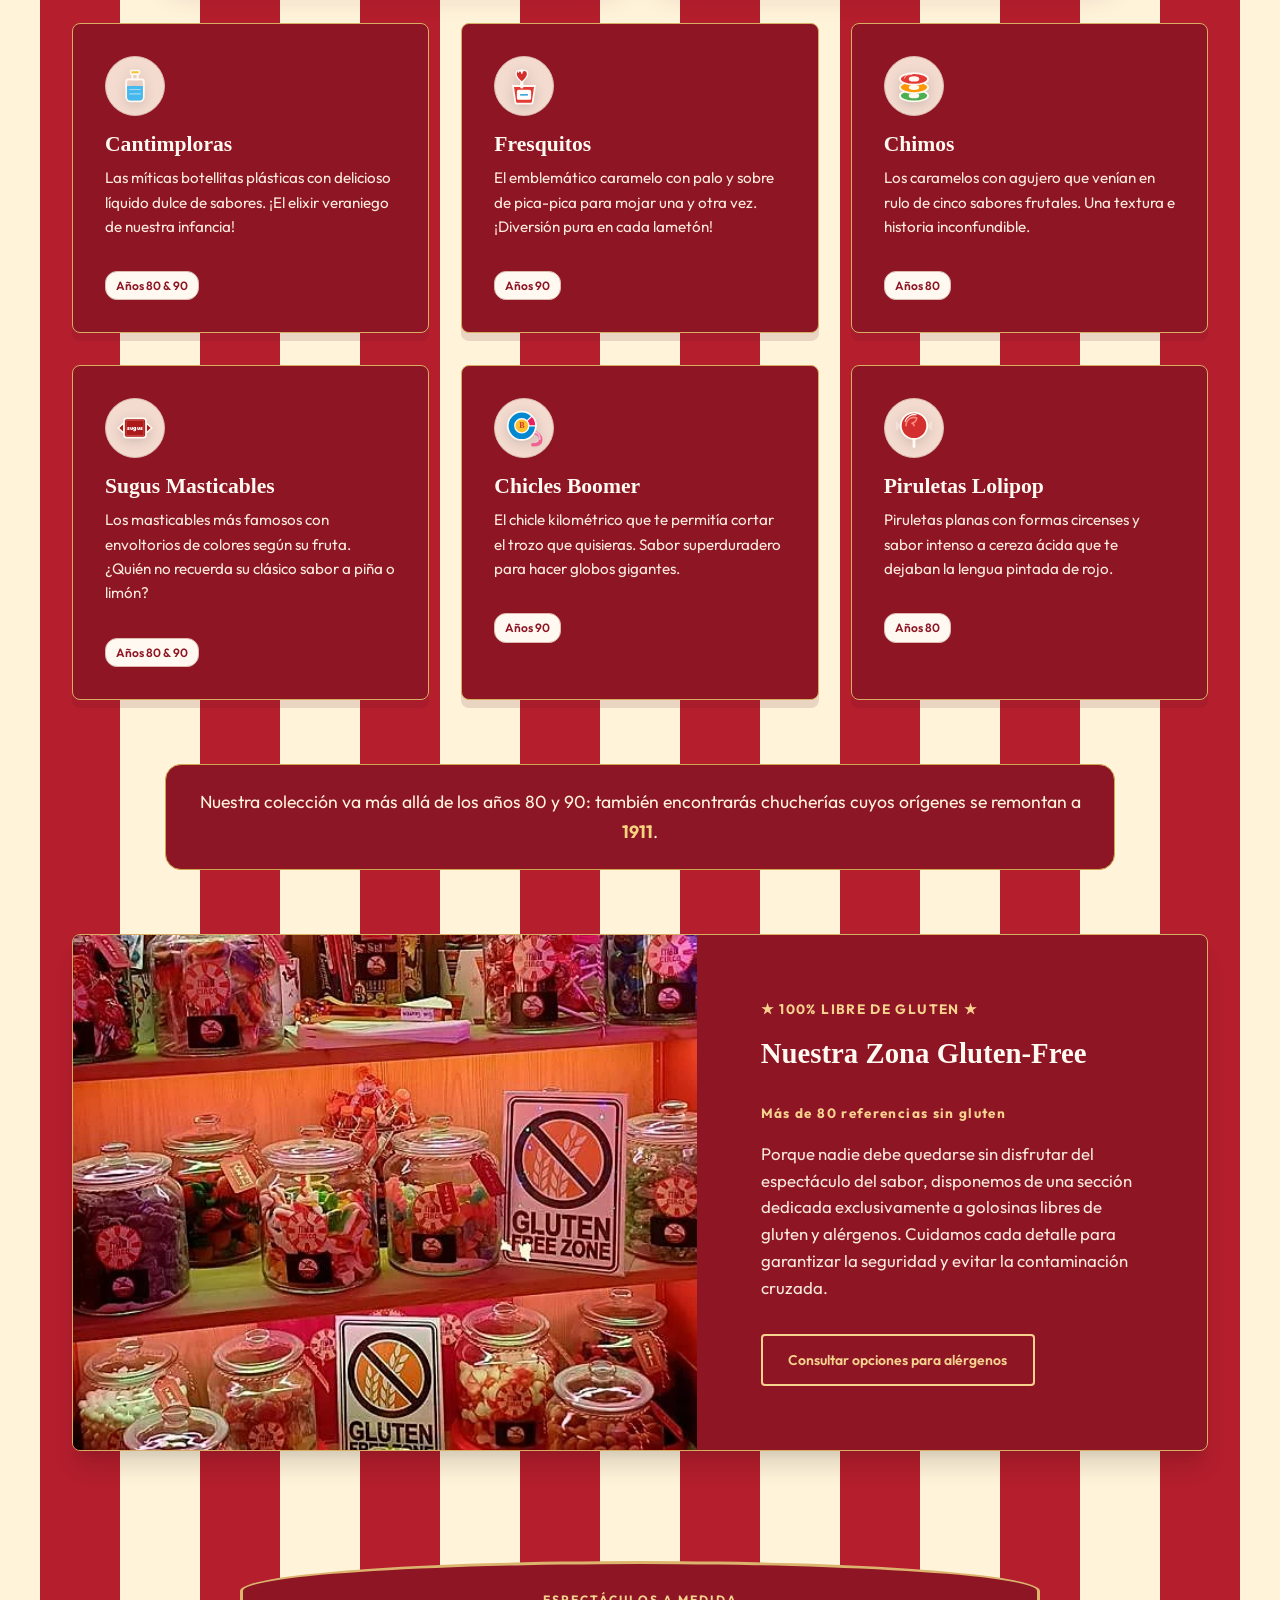
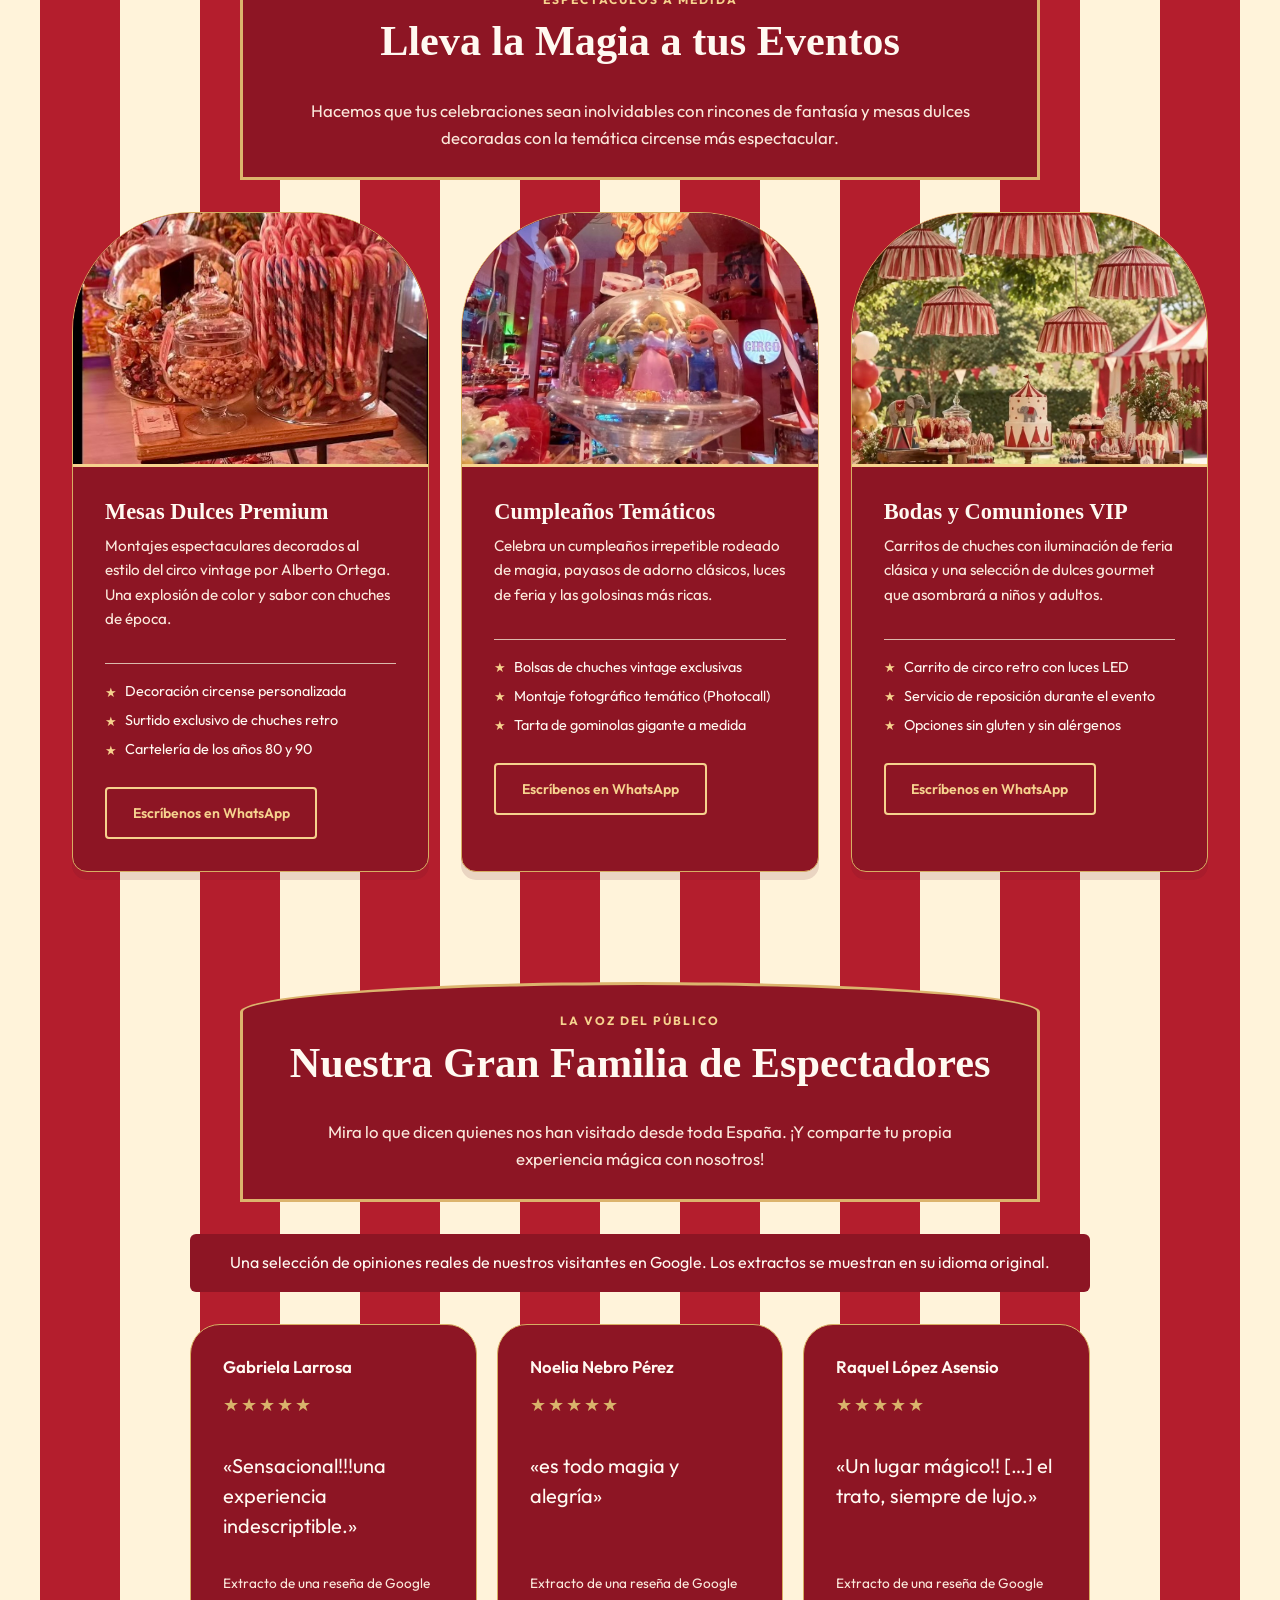
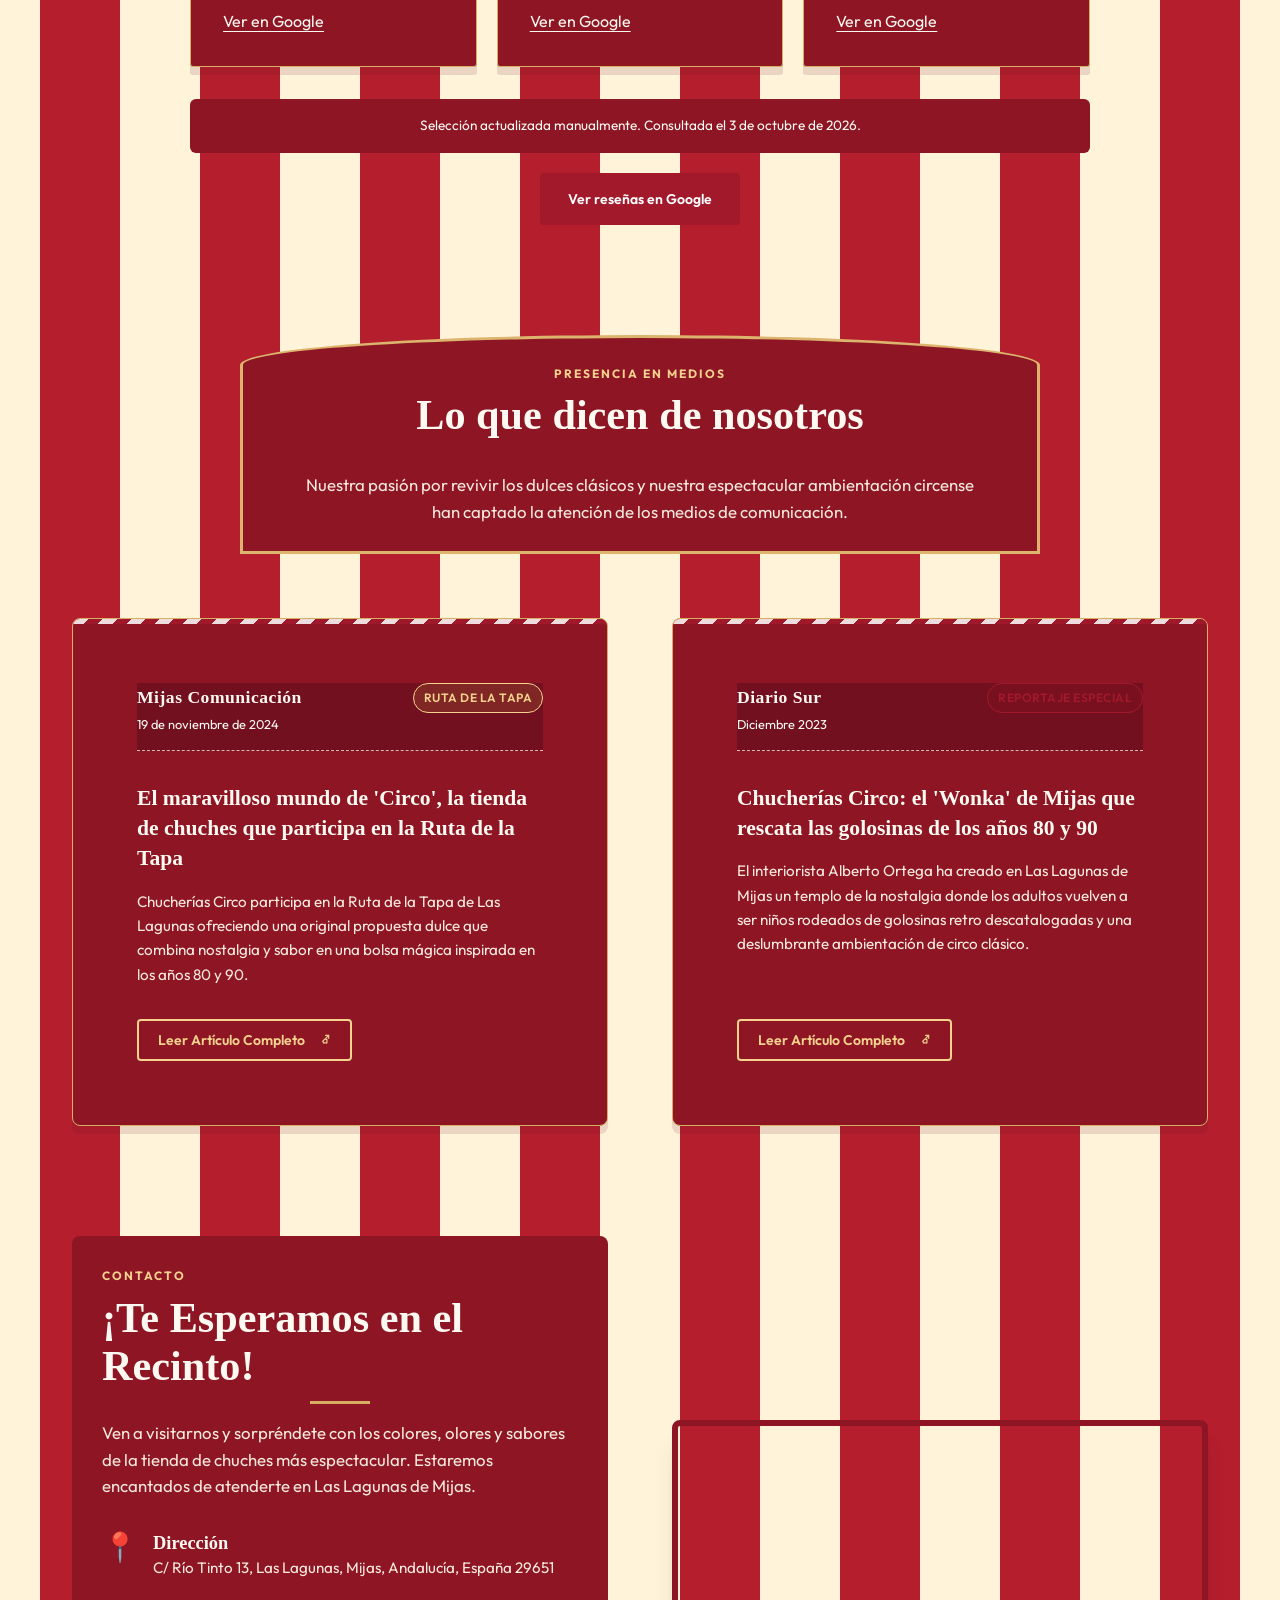
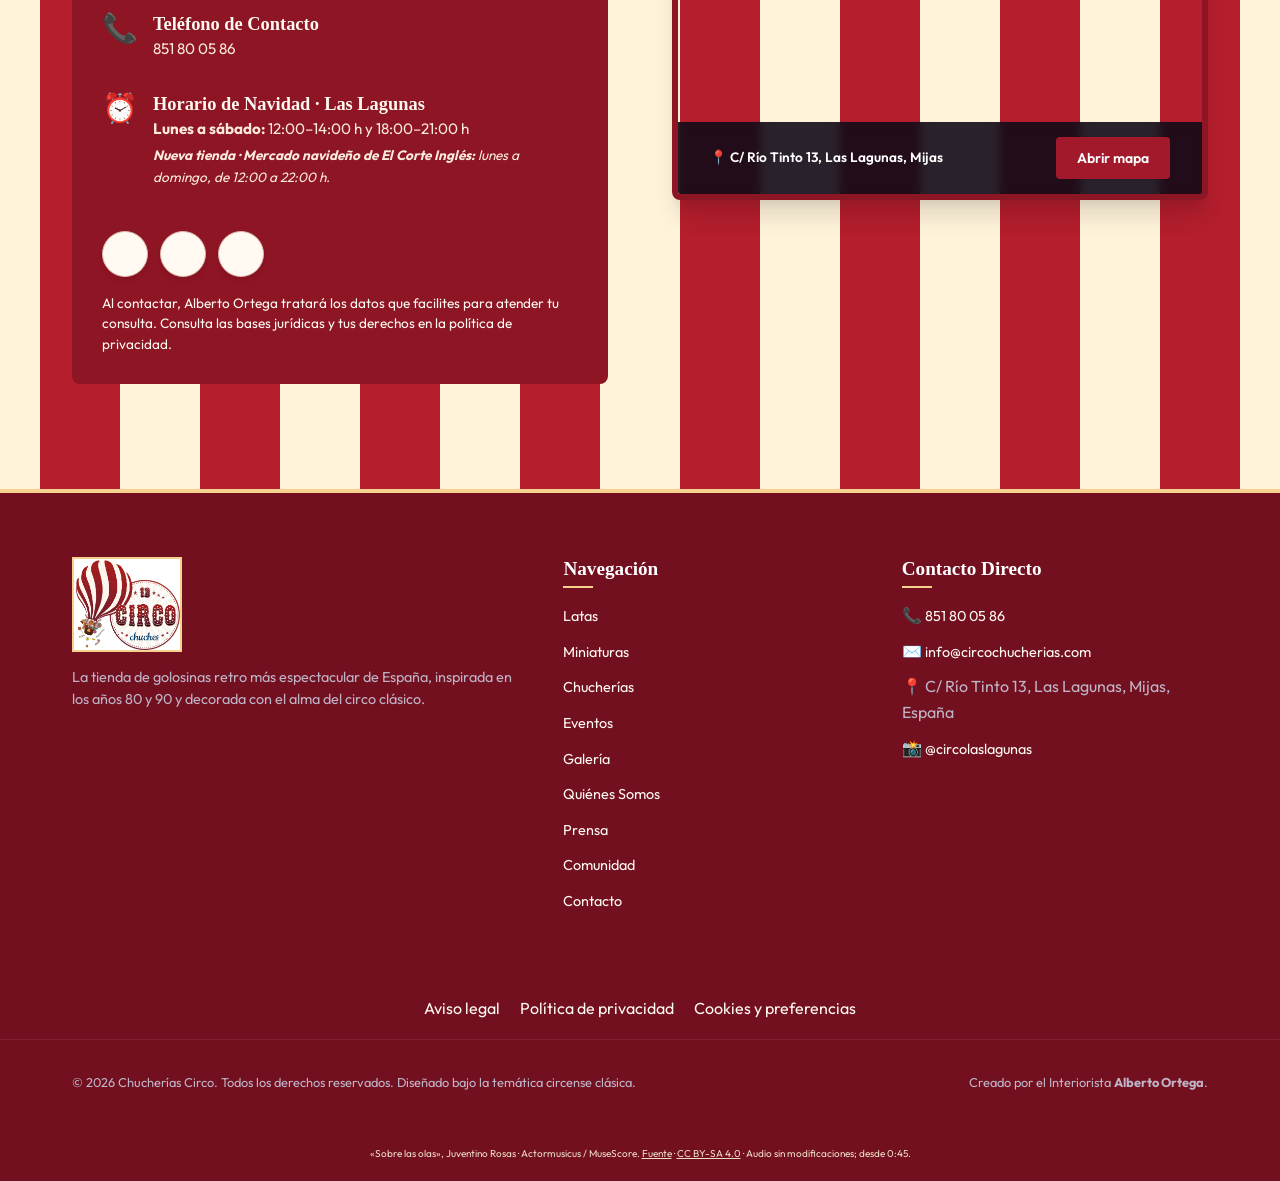
==== commit f849cbf3: "Update Christmas hours, announce Christmas market shop and use Alberto Ortega" ====
--- a/index.html
+++ b/index.html
@@ -51,7 +51,8 @@
           "Tuesday",
           "Wednesday",
           "Thursday",
-          "Friday"
+          "Friday",
+          "Saturday"
         ],
         "opens": "12:00",
         "closes": "14:00"
@@ -63,7 +64,8 @@
           "Tuesday",
           "Wednesday",
           "Thursday",
-          "Friday"
+          "Friday",
+          "Saturday"
         ],
         "opens": "18:00",
         "closes": "21:00"
@@ -91,7 +93,7 @@
   <link rel="stylesheet" href="style.css">
   
   <!-- Early Theme Setup (Prevents flickering) -->
-  <link rel="stylesheet" href="/assets/css/carpa.css"><link rel="stylesheet" href="/assets/css/ambiente.css"><link rel="stylesheet" href="/assets/css/live.css"></head>
+  <link rel="stylesheet" href="/assets/css/carpa.css"><link rel="stylesheet" href="/assets/css/ambiente.css"><link rel="stylesheet" href="/assets/css/live.css?v=collections-20261024"></head>
 <body class="concept-2 concept-5">
 
   <div class="preview-bar live-toolbar"><a href="#hero" class="toolbar-brand">CIRCO</a><div class="lang-switcher">
@@ -109,7 +111,7 @@
     <!-- Press / Prensa Section -->
     <!-- Testimonials / Comunidad Section -->
     <!-- Contact & Map Section -->
-    <section id="hero" class="original-carpa"><h1 class="sr-only" data-i18n="hero_title">Circo Chucherías · Las Lagunas, Mijas</h1><div class="carpa-art"><img src="/assets/images/carpa-original.jpg" width="1086" height="1448" alt="Circo Chucherías: carpa roja y blanca, logo del globo e interior de la tienda" fetchpriority="high"><a class="art-link art-shop" href="#quienes-somos" aria-label="Tienda: nuestra historia" data-i18n-label="nav_quienes_somos"><span class="sr-only" data-i18n="nav_quienes_somos">Tienda</span></a><a class="art-link art-products" href="#productos-propios" aria-label="Nuestros productos propios" data-i18n-label="own_products_title"><span class="sr-only" data-i18n="own_products_title">Productos</span></a><a class="art-link art-events" href="#eventos" aria-label="Eventos" data-i18n-label="nav_eventos"><span class="sr-only" data-i18n="nav_eventos">Eventos</span></a><a class="art-link art-contact" href="#contacto" aria-label="Contacto" data-i18n-label="nav_contacto"><span class="sr-only" data-i18n="nav_contacto">Contacto</span></a><a class="art-link art-sweets" href="#chucherias" aria-label="Ver chucherías" data-i18n-label="nav_chucherias"><span class="sr-only" data-i18n="nav_chucherias">Nuestros productos</span></a><a class="art-link art-visit" href="https://maps.app.goo.gl/c2fWq5AkcHHHDMyE8" target="_blank" rel="noopener noreferrer" aria-label="Cómo llegar a Circo" data-i18n-label="map_open"><span class="sr-only" data-i18n="map_open">Visítanos</span></a><a class="art-link art-party" href="#eventos" aria-label="Consultar eventos" data-i18n-label="nav_eventos"><span class="sr-only" data-i18n="nav_eventos">Eventos</span></a></div><nav class="original-jump" aria-label="Secciones de la web"><a href="#productos-propios" data-i18n="own_products_title">Nuestros productos propios</a><a href="#latas" data-i18n="nav_tins">Latas</a><a href="#miniaturas" data-i18n="nav_miniatures">Miniaturas</a><a href="#fotos" data-i18n="nav_fotos">Galería</a><a href="#quienes-somos" data-i18n="nav_quienes_somos">Nuestra historia</a><a href="#eventos" data-i18n="nav_eventos">Eventos</a><a href="#comunidad" data-i18n="nav_comunidad">Reseñas</a><a href="#prensa" data-i18n="nav_prensa">Prensa</a><a href="#contacto" data-i18n="nav_contacto">Contacto</a></nav><div class="live-actions"><a class="btn btn-outline-gold" href="https://wa.me/34851800586" target="_blank" rel="noopener noreferrer" data-i18n="whatsapp_label">Escríbenos en WhatsApp</a><a class="btn btn-outline-gold" href="https://maps.app.goo.gl/c2fWq5AkcHHHDMyE8" target="_blank" rel="noopener noreferrer" data-i18n="map_open">Abrir mapa</a><a class="btn btn-outline-gold" href="https://www.instagram.com/circolaslagunas/" target="_blank" rel="noopener noreferrer">Instagram</a></div></section><section id="productos-propios" class="own-products own-products-section" aria-labelledby="own-products-title">
+    <section id="hero" class="original-carpa"><h1 class="sr-only" data-i18n="hero_title">Circo Chucherías · Las Lagunas, Mijas</h1><div class="carpa-art"><img src="/assets/images/carpa-original.jpg" width="1086" height="1448" alt="Circo Chucherías: carpa roja y blanca, logo del globo e interior de la tienda" fetchpriority="high"><a class="art-link art-shop" href="#quienes-somos" aria-label="Tienda: nuestra historia" data-i18n-label="nav_quienes_somos"><span class="sr-only" data-i18n="nav_quienes_somos">Tienda</span></a><a class="art-link art-products" href="#productos-propios" aria-label="Nuestros productos propios" data-i18n-label="own_products_title"><span class="sr-only" data-i18n="own_products_title">Productos</span></a><a class="art-link art-events" href="#eventos" aria-label="Eventos" data-i18n-label="nav_eventos"><span class="sr-only" data-i18n="nav_eventos">Eventos</span></a><a class="art-link art-contact" href="#contacto" aria-label="Contacto" data-i18n-label="nav_contacto"><span class="sr-only" data-i18n="nav_contacto">Contacto</span></a><a class="art-link art-sweets" href="#chucherias" aria-label="Ver chucherías" data-i18n-label="nav_chucherias"><span class="sr-only" data-i18n="nav_chucherias">Nuestros productos</span></a><a class="art-link art-visit" href="https://maps.app.goo.gl/c2fWq5AkcHHHDMyE8" target="_blank" rel="noopener noreferrer" aria-label="Cómo llegar a Circo" data-i18n-label="map_open"><span class="sr-only" data-i18n="map_open">Visítanos</span></a><a class="art-link art-party" href="#eventos" aria-label="Consultar eventos" data-i18n-label="nav_eventos"><span class="sr-only" data-i18n="nav_eventos">Eventos</span></a></div><nav class="original-jump" aria-label="Secciones de la web"><a href="#productos-propios" data-i18n="own_products_title">Nuestros productos propios</a><a href="#latas" data-i18n="nav_tins">Latas</a><a href="#miniaturas" data-i18n="nav_miniatures">Miniaturas</a><a href="#fotos" data-i18n="nav_fotos">Galería</a><a href="#quienes-somos" data-i18n="nav_quienes_somos">Nuestra historia</a><a href="#eventos" data-i18n="nav_eventos">Eventos</a><a href="#comunidad" data-i18n="nav_comunidad">Reseñas</a><a href="#prensa" data-i18n="nav_prensa">Prensa</a><a href="#contacto" data-i18n="nav_contacto">Contacto</a></nav><div class="live-actions"><a class="btn btn-outline-gold" href="https://wa.me/34851800586" target="_blank" rel="noopener noreferrer" data-i18n="whatsapp_label">Escríbenos en WhatsApp</a><a class="btn btn-outline-gold" href="https://maps.app.goo.gl/c2fWq5AkcHHHDMyE8" target="_blank" rel="noopener noreferrer" data-i18n="map_open">Abrir mapa</a><a class="btn btn-outline-gold" href="https://www.instagram.com/circolaslagunas/" target="_blank" rel="noopener noreferrer">Instagram</a></div></section><section id="navidad" class="own-products-section"><div class="container"><div class="collection-panel"><h2 class="showcase-title" data-i18n="christmas_title">Esta Navidad, nos vemos en nuestros dos CIRCO</h2><p class="showcase-text" data-i18n="christmas_text">Abrimos una nueva tienda en el mercado navideño de El Corte Inglés. ¡Ven a visitarnos!</p><p class="showcase-text" data-i18n="christmas_lagunas"><strong>CIRCO Las Lagunas</strong><br>Lunes a sábado · 12:00–14:00 h y 18:00–21:00 h</p><p class="showcase-text" data-i18n="christmas_corte"><strong>CIRCO · Mercado navideño de El Corte Inglés</strong><br>Lunes a domingo · 12:00–22:00 h</p></div></div></section><section id="productos-propios" class="own-products own-products-section" aria-labelledby="own-products-title">
           <div class="container"><h3 id="own-products-title" class="showcase-title" data-i18n="own_products_title">Nuestros productos propios</h3>
           <p class="showcase-text" data-i18n="own_products_intro">El sabor de Circo, con nuestra propia marca y una presentación llena de encanto.</p>
           <div class="own-products-grid">
@@ -592,9 +594,9 @@
             <div class="contact-item">
               <span class="contact-icon">⏰</span>
               <div>
-                <h4 data-i18n="contact_hours_title">Horarios de Apertura</h4>
-                <p data-i18n="contact_hours_text"><strong>Lunes a Viernes:</strong> 12:00h - 14:00h | 18:00h - 21:00h</p>
-                <p class="hours-sub" data-i18n="contact_hours_sub">Sábados y domingos cerrado por descanso de los artistas.</p>
+                <h4 data-i18n="contact_hours_title">Horario de Navidad · Las Lagunas</h4>
+                <p data-i18n="contact_hours_text"><strong>Lunes a sábado:</strong> 12:00–14:00 h y 18:00–21:00 h</p>
+                <p class="hours-sub" data-i18n="contact_hours_sub"><strong>Nueva tienda · Mercado navideño de El Corte Inglés:</strong> lunes a domingo, de 12:00 a 22:00 h.</p>
               </div>
             </div>
           </div>
@@ -616,7 +618,7 @@
               </svg>
             </a>
           </div>
-<p style="font-size:.85rem;line-height:1.5;margin-top:16px;" data-i18n="legal_contact_notice">Al contactar, Alberto Ortega Plazuelo tratará los datos que facilites para atender tu consulta. Consulta las bases jurídicas y tus derechos en la <a href="/privacidad/">política de privacidad</a>.</p>
+<p style="font-size:.85rem;line-height:1.5;margin-top:16px;" data-i18n="legal_contact_notice">Al contactar, Alberto Ortega tratará los datos que facilites para atender tu consulta. Consulta las bases jurídicas y tus derechos en la <a href="/privacidad/">política de privacidad</a>.</p>
         </div>
         
         <div class="map-panel">
@@ -673,7 +675,7 @@
     <div class="footer-bottom">
       <div class="container footer-bottom-flex">
         <p data-i18n="footer_copyright">© 2026 Chucherías Circo. Todos los derechos reservados. Diseñado bajo la temática circense clásica.</p>
-        <p data-i18n="footer_author">Creado por el Interiorista <strong>AlbertOrtegA</strong>.</p>
+        <p data-i18n="footer_author">Creado por el Interiorista <strong>Alberto Ortega</strong>.</p>
       </div>
     </div>
   <div class="music-attribution"><p id="musicStatus" role="status" aria-live="polite"></p><small>«Sobre las olas», Juventino Rosas · Actormusicus / MuseScore. <a href="https://commons.wikimedia.org/wiki/File:Sobre_las_olas.ogg" target="_blank" rel="noopener noreferrer">Fuente</a> · <a href="https://creativecommons.org/licenses/by-sa/4.0/" target="_blank" rel="noopener noreferrer">CC BY-SA 4.0</a> · Audio sin modificaciones; desde 0:45.</small></div><audio id="circoWaltz" preload="none" src="https://upload.wikimedia.org/wikipedia/commons/transcoded/e/ea/Sobre_las_olas.ogg/Sobre_las_olas.ogg.mp3"></audio></footer>
@@ -682,12 +684,12 @@
   <!-- Shown on each page load for four seconds after the image has loaded. -->
   <dialog id="announcementDialog" class="announcement-dialog" aria-labelledby="announcementTitle">
     <button type="button" id="announcementClose" class="announcement-close" aria-label="Cerrar anuncio" data-i18n-label="announcement_close">×</button>
-    <h2 id="announcementTitle" class="announcement-title" data-i18n="announcement_title">¡También estamos en El Corte Inglés!</h2>
+    <h2 id="announcementTitle" class="announcement-title" data-i18n="announcement_title">¡Abrimos nueva tienda en el mercado navideño de El Corte Inglés!</h2>
     <img id="announcementImage" src="assets/images/announcement-corte-ingles.webp" alt="Anuncio de Circo Chuches: también estamos en El Corte Inglés, Málaga." data-i18n-alt="announcement_alt" width="1357" height="1159">
   </dialog>
 
   <!-- Business Interaction Logic -->
-  <script src="translations.js"></script>
+  <script src="translations.js?v=navidad-20261116"></script>
   <script src="app.js" defer></script>
   <script src="/assets/js/ambiente.js" defer></script></body>
 </html>
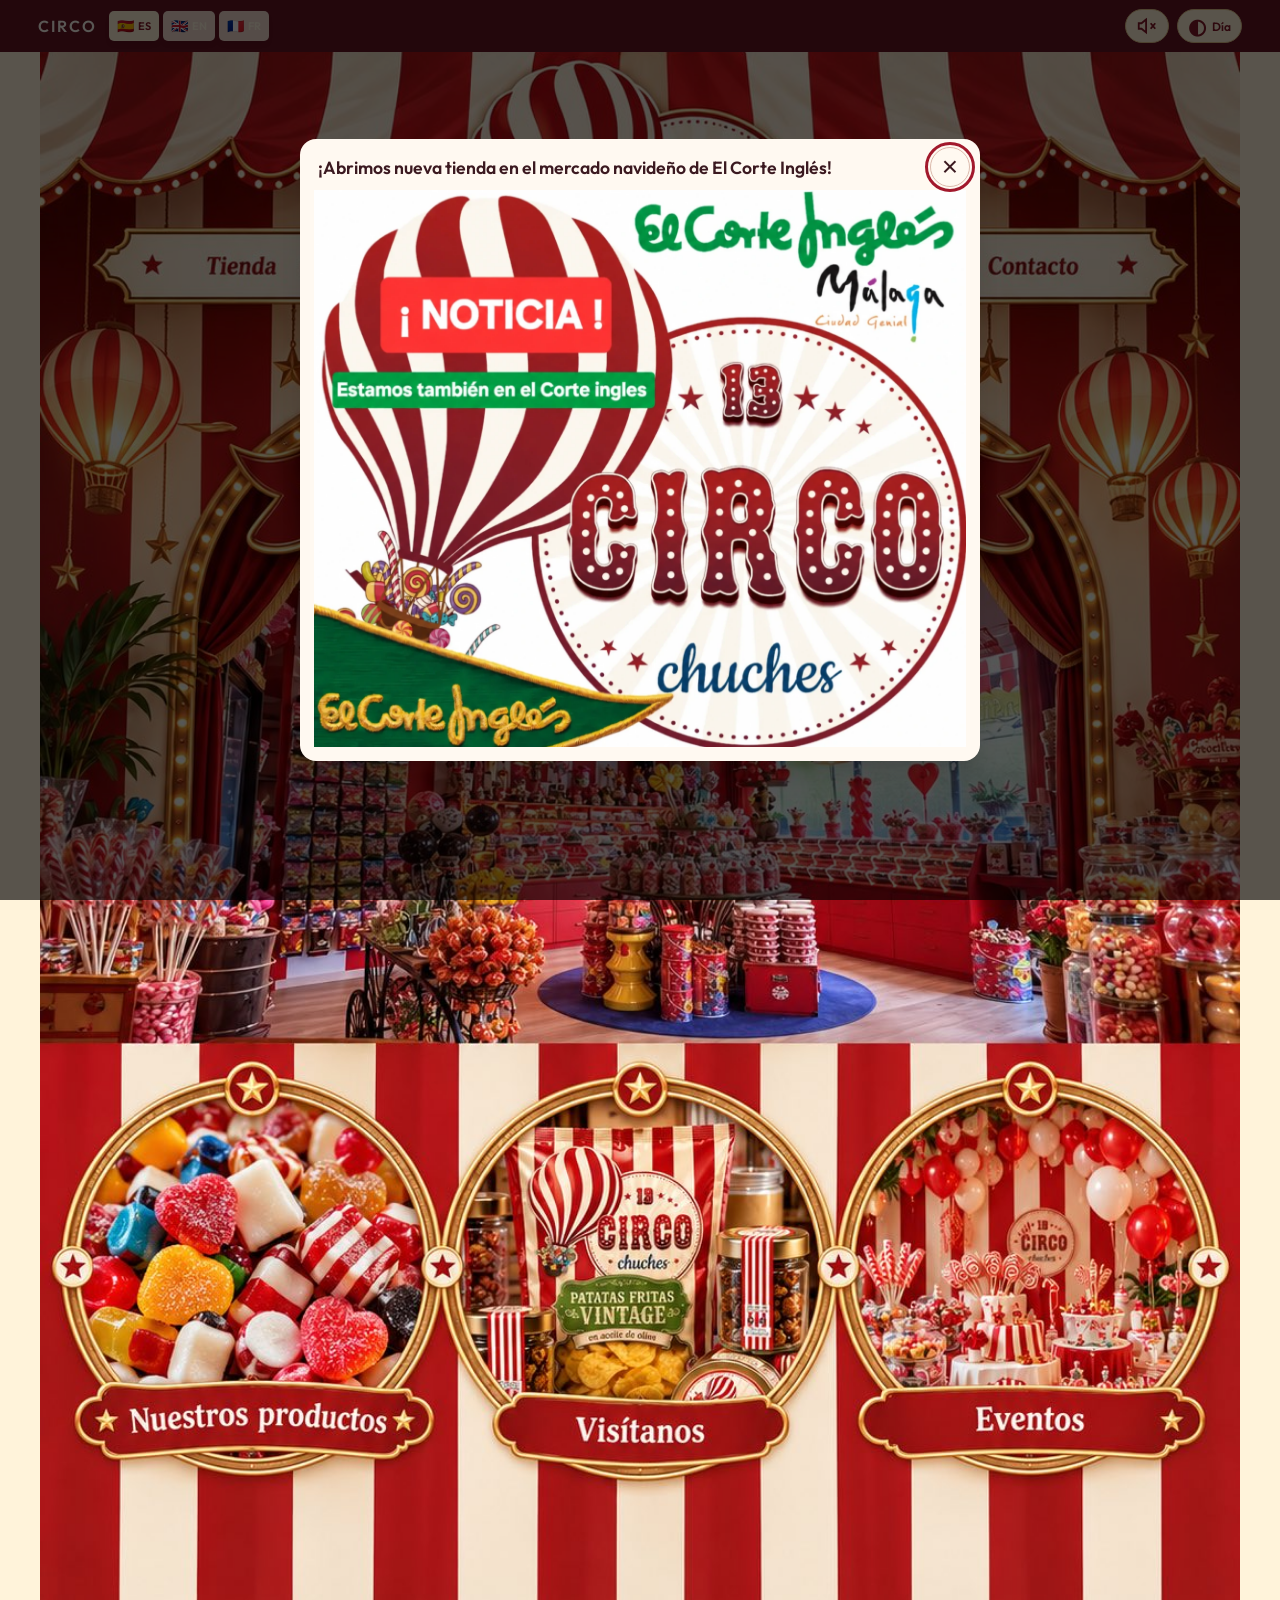
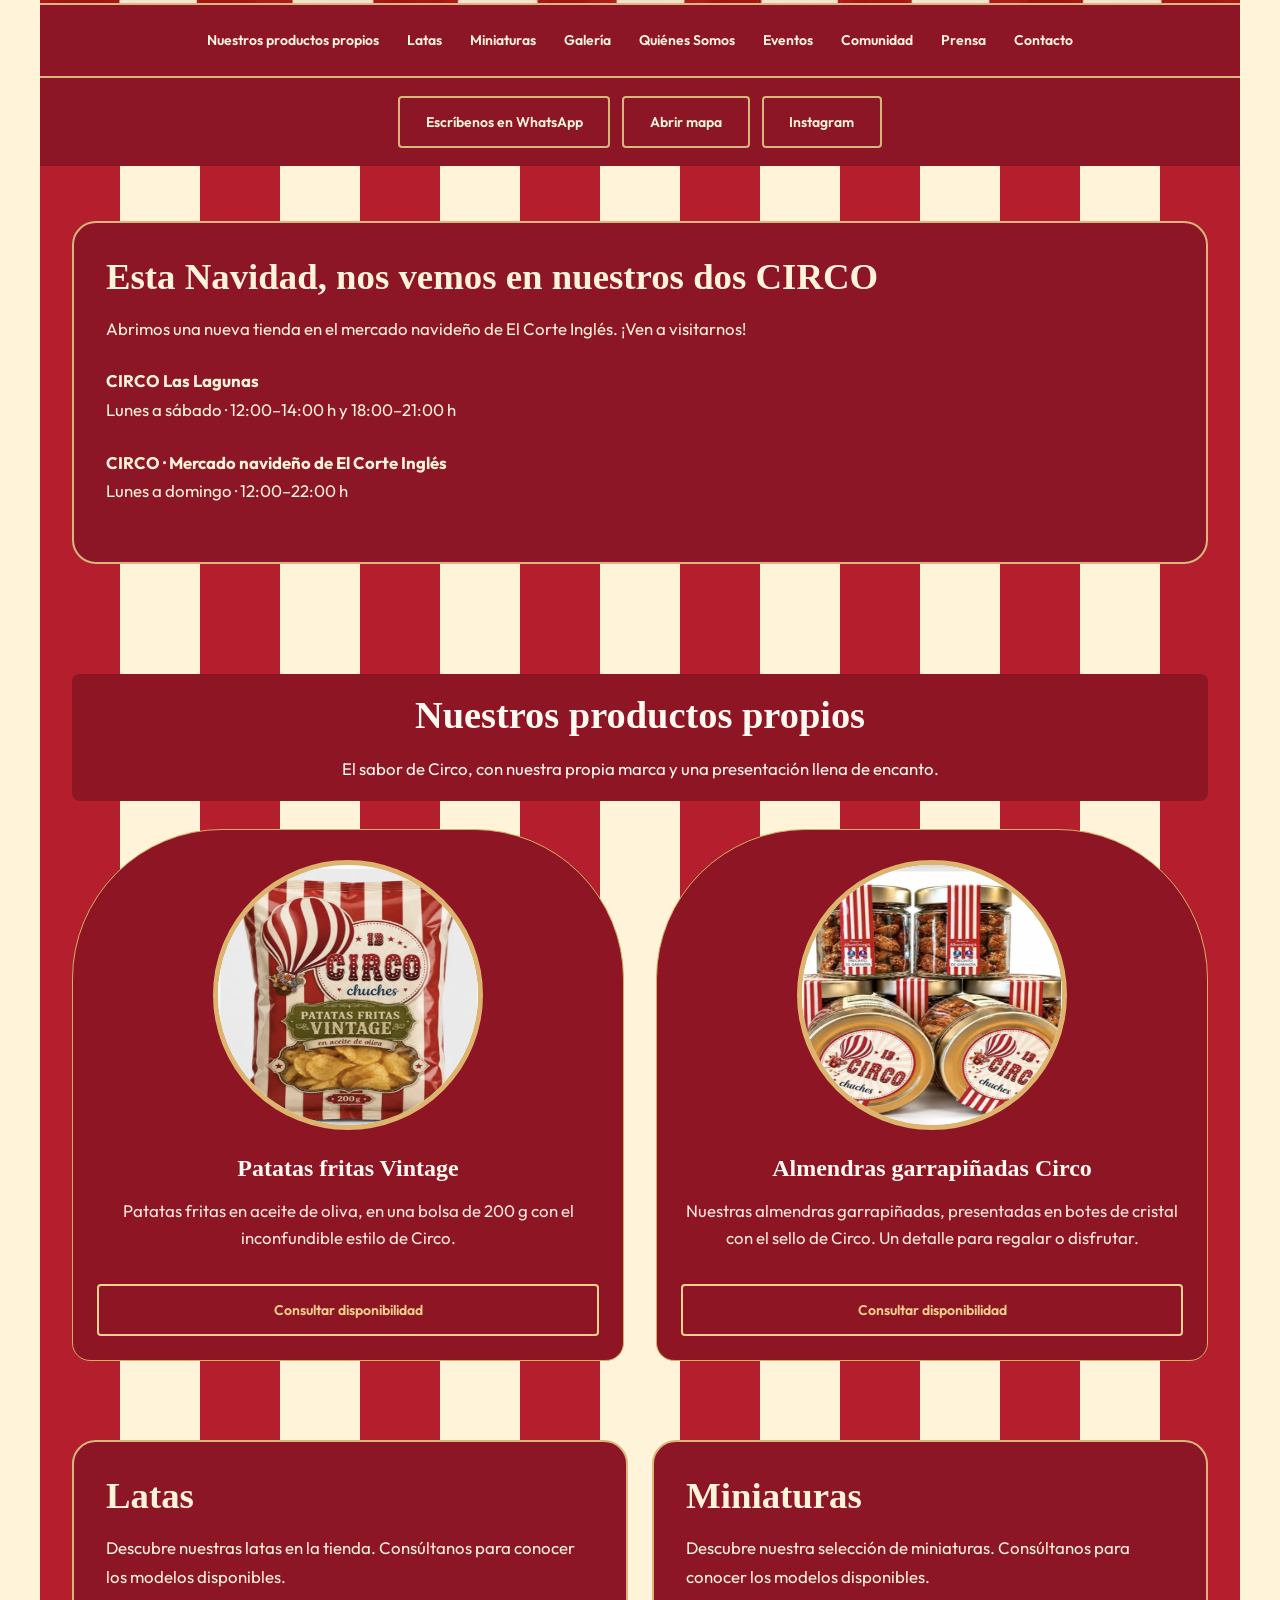
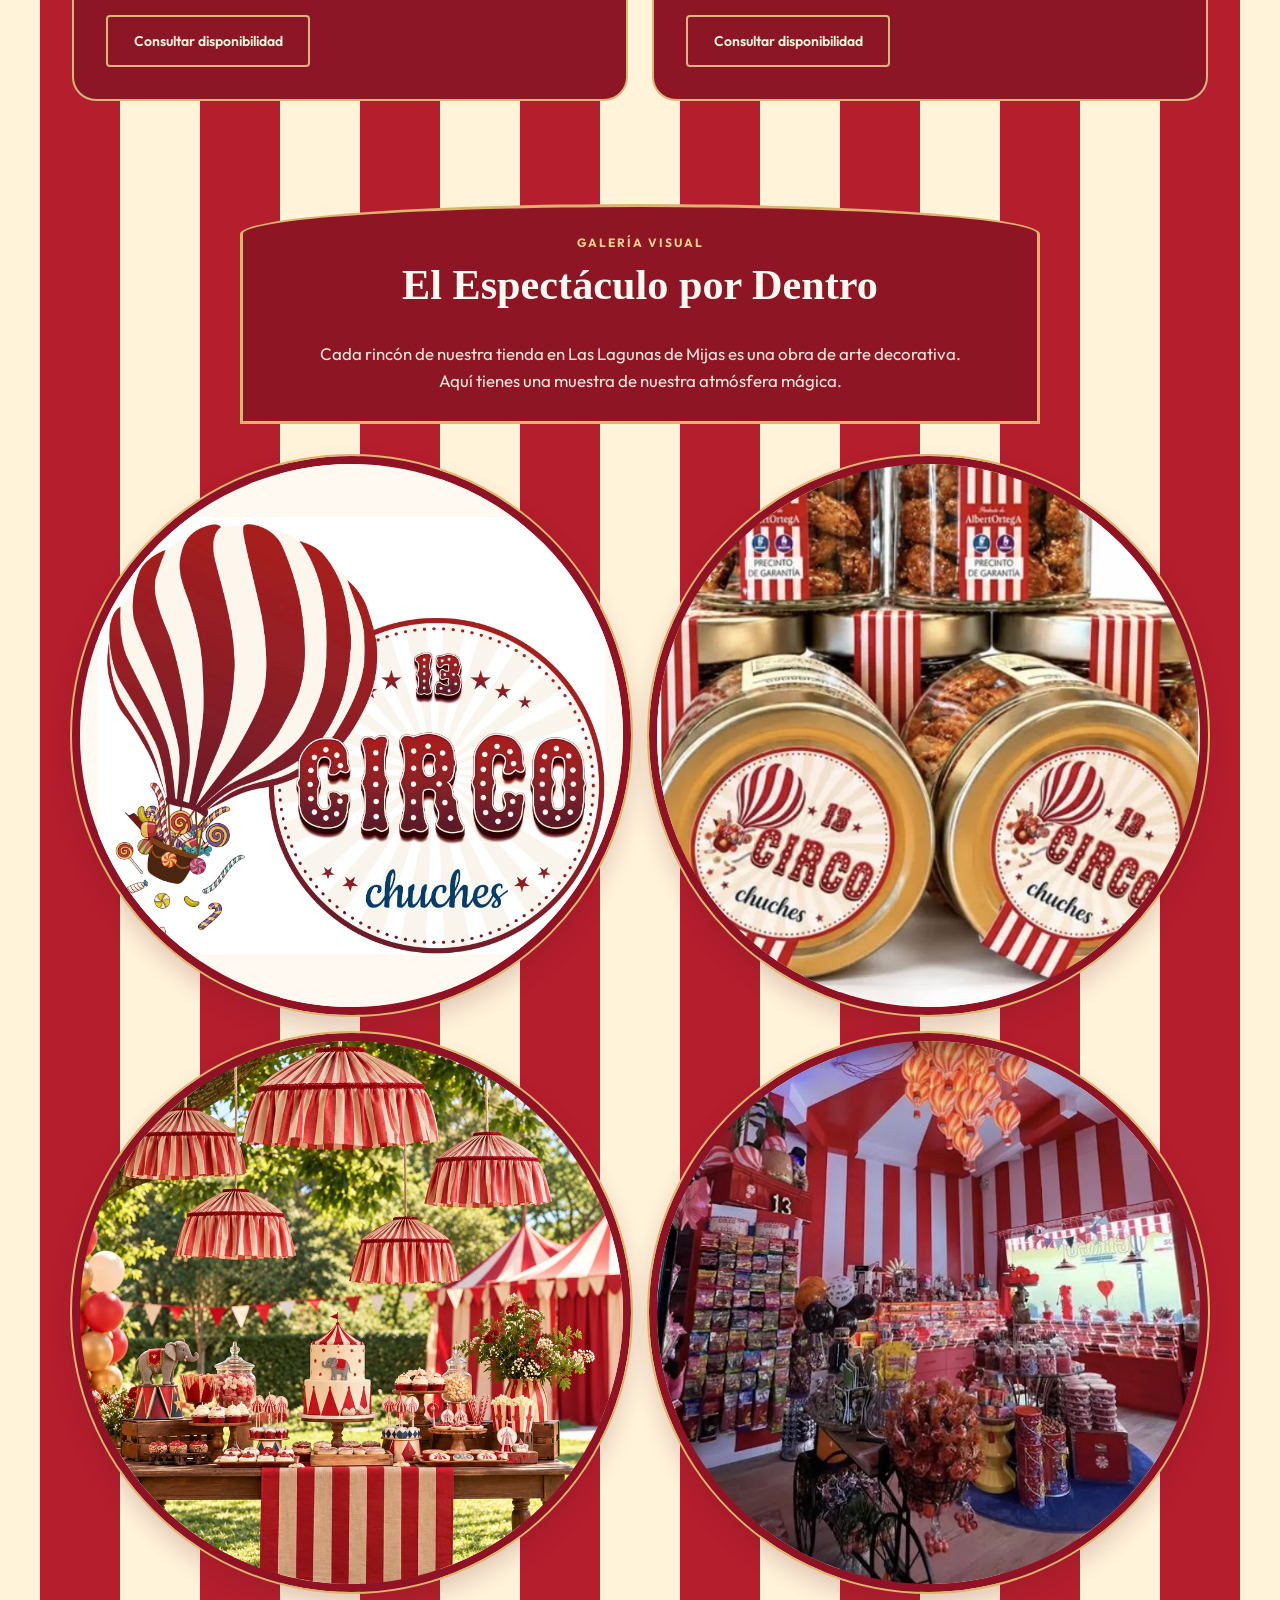
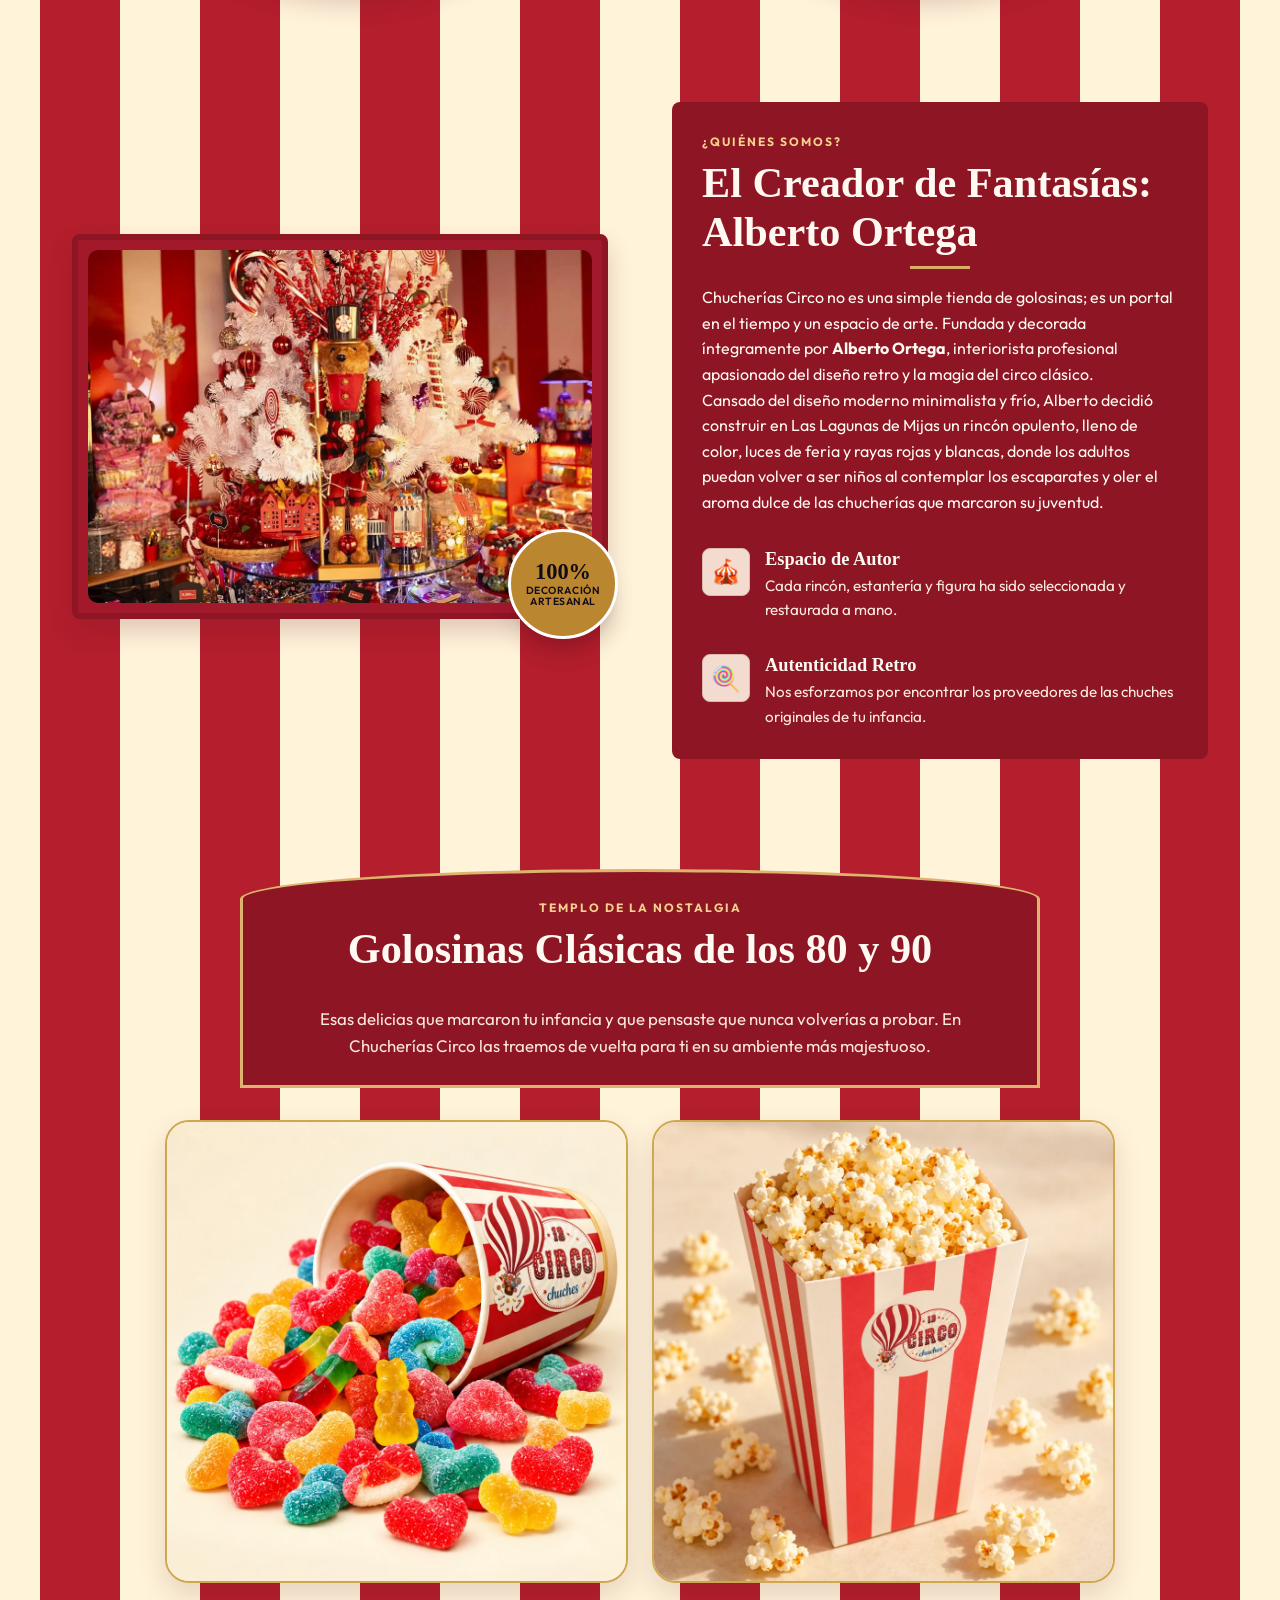
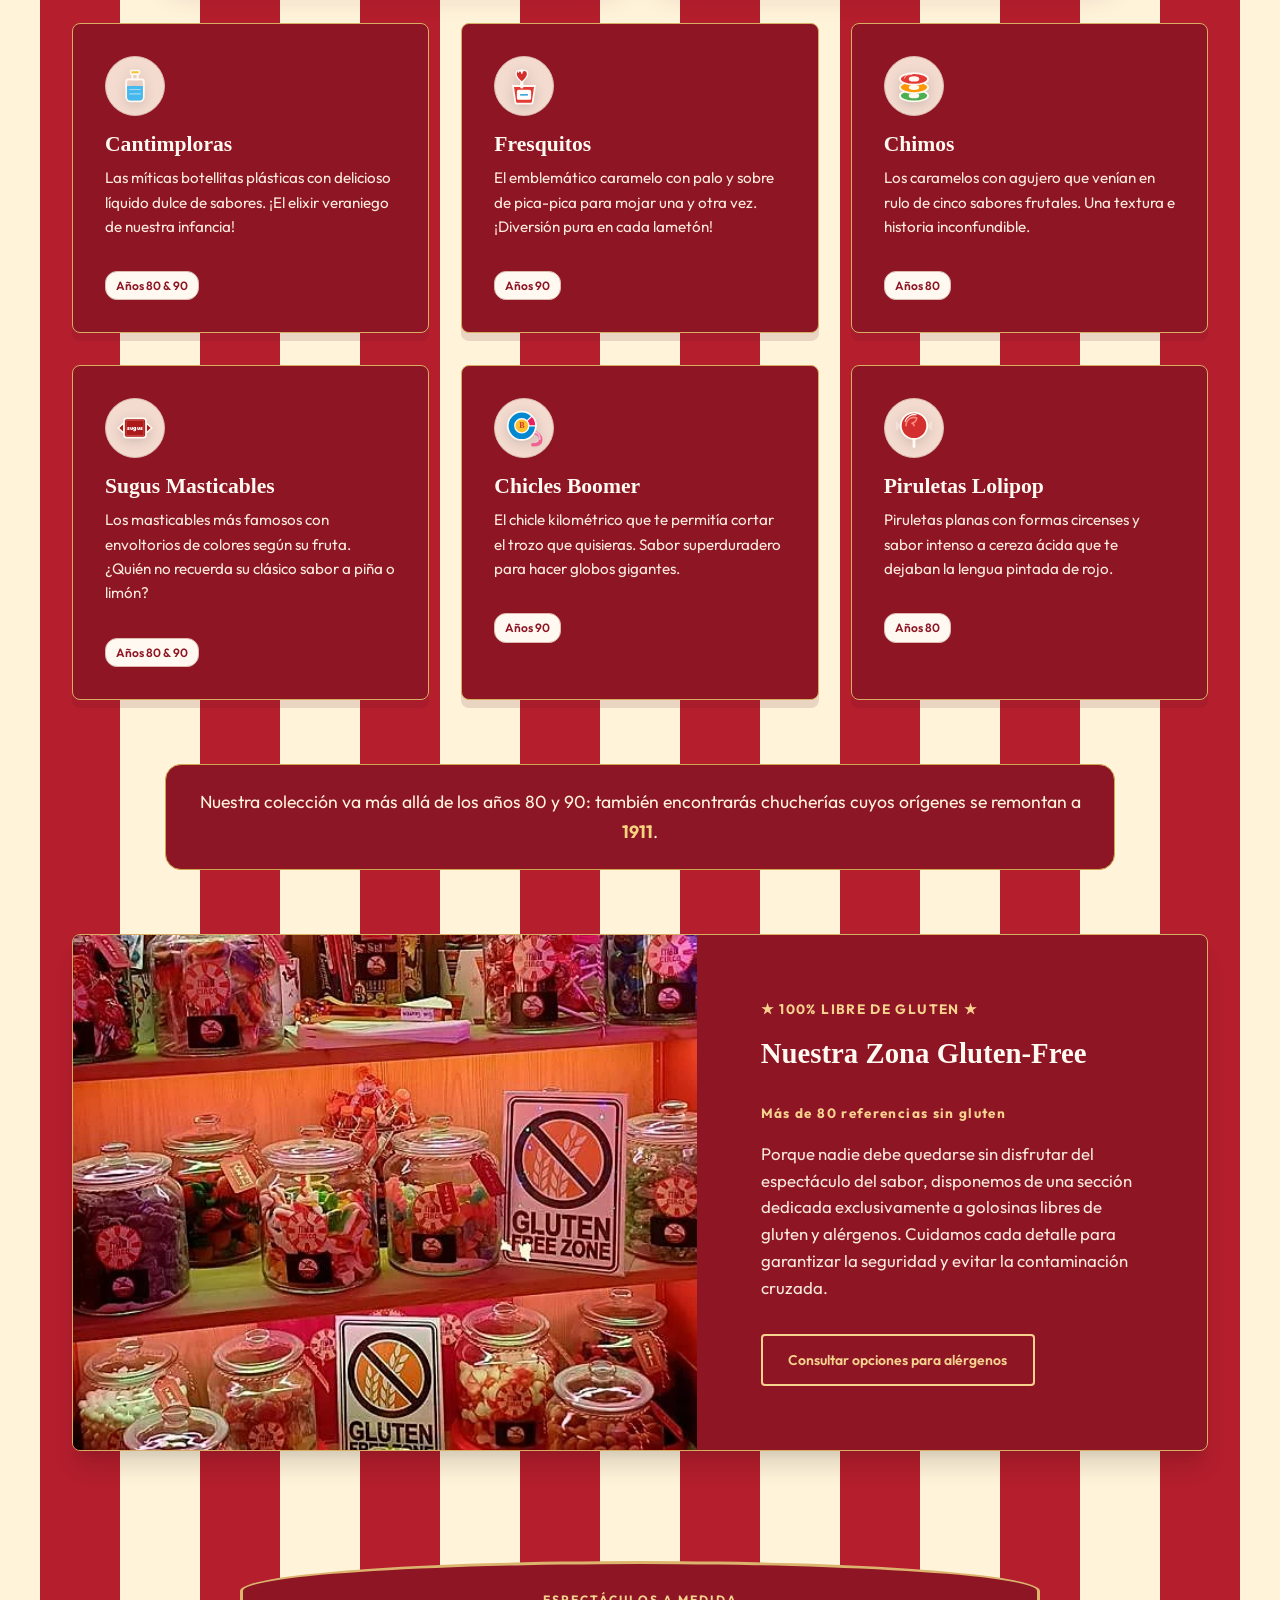
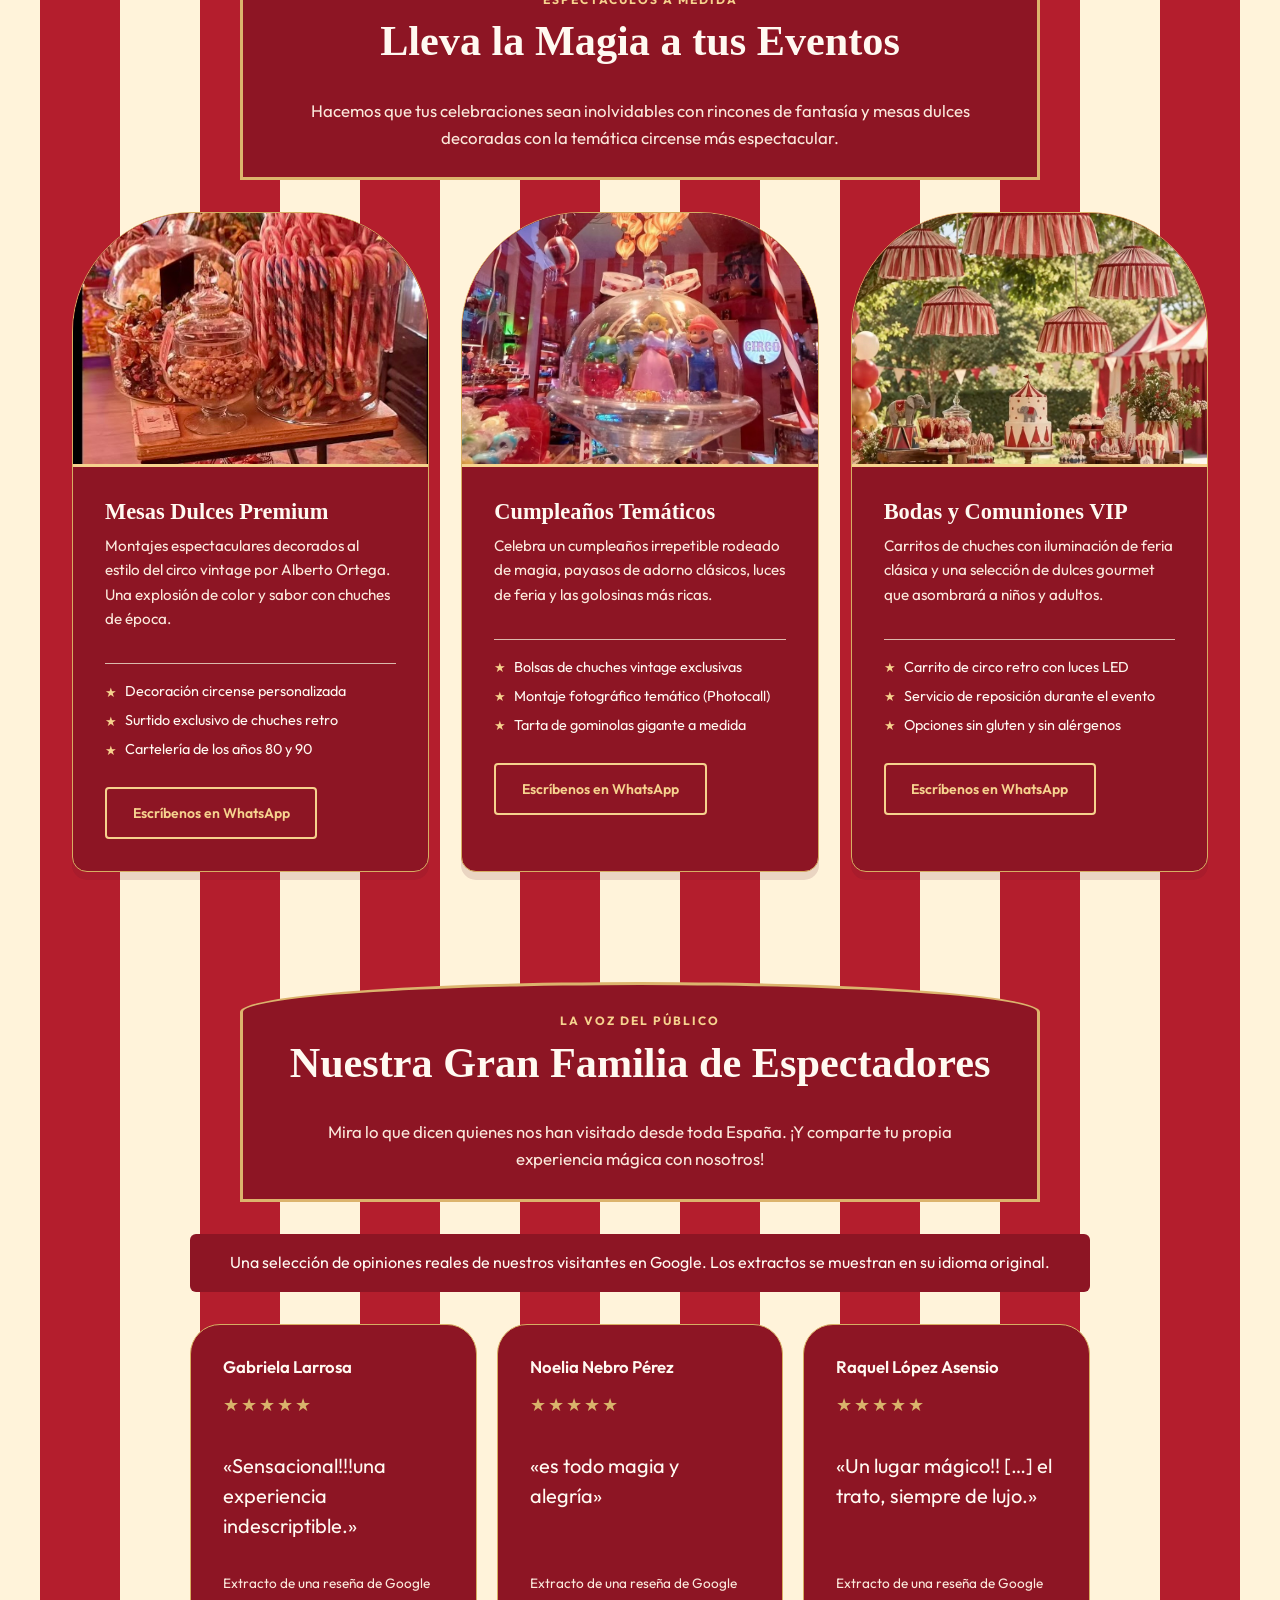
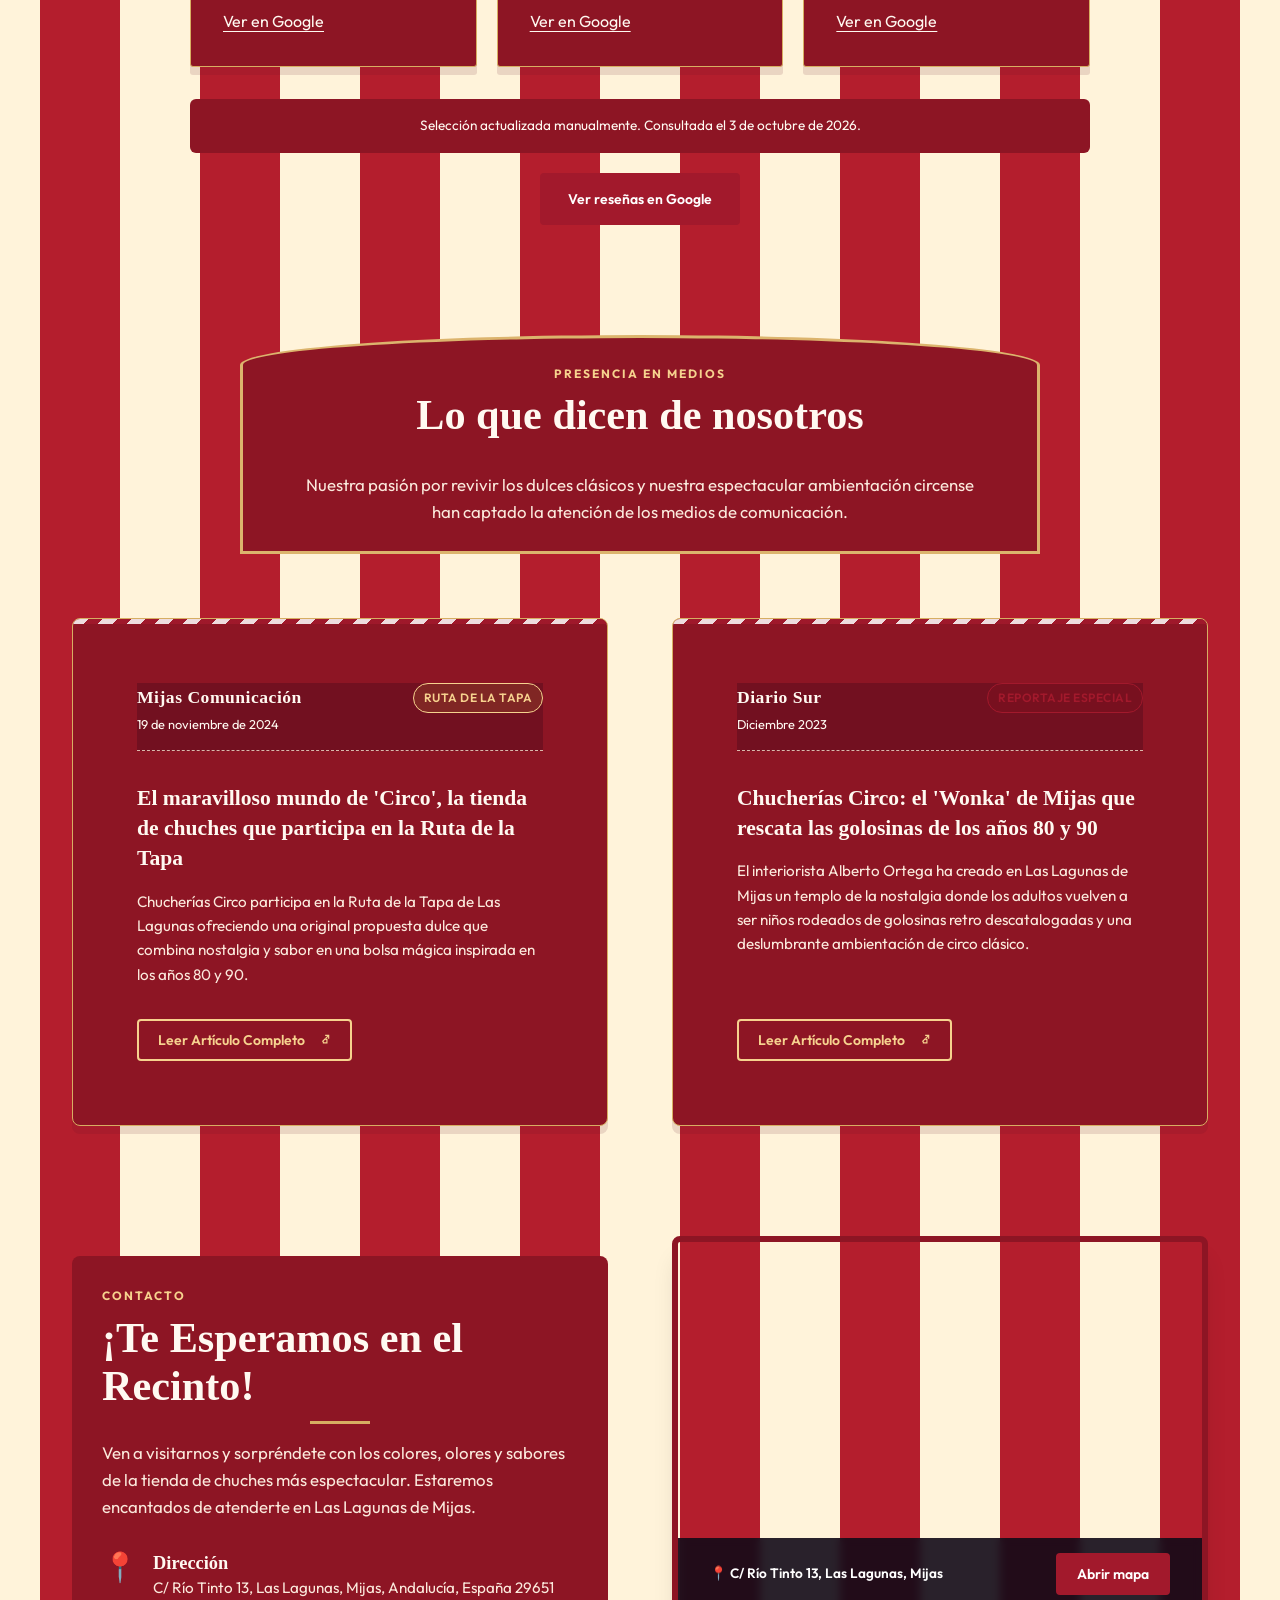
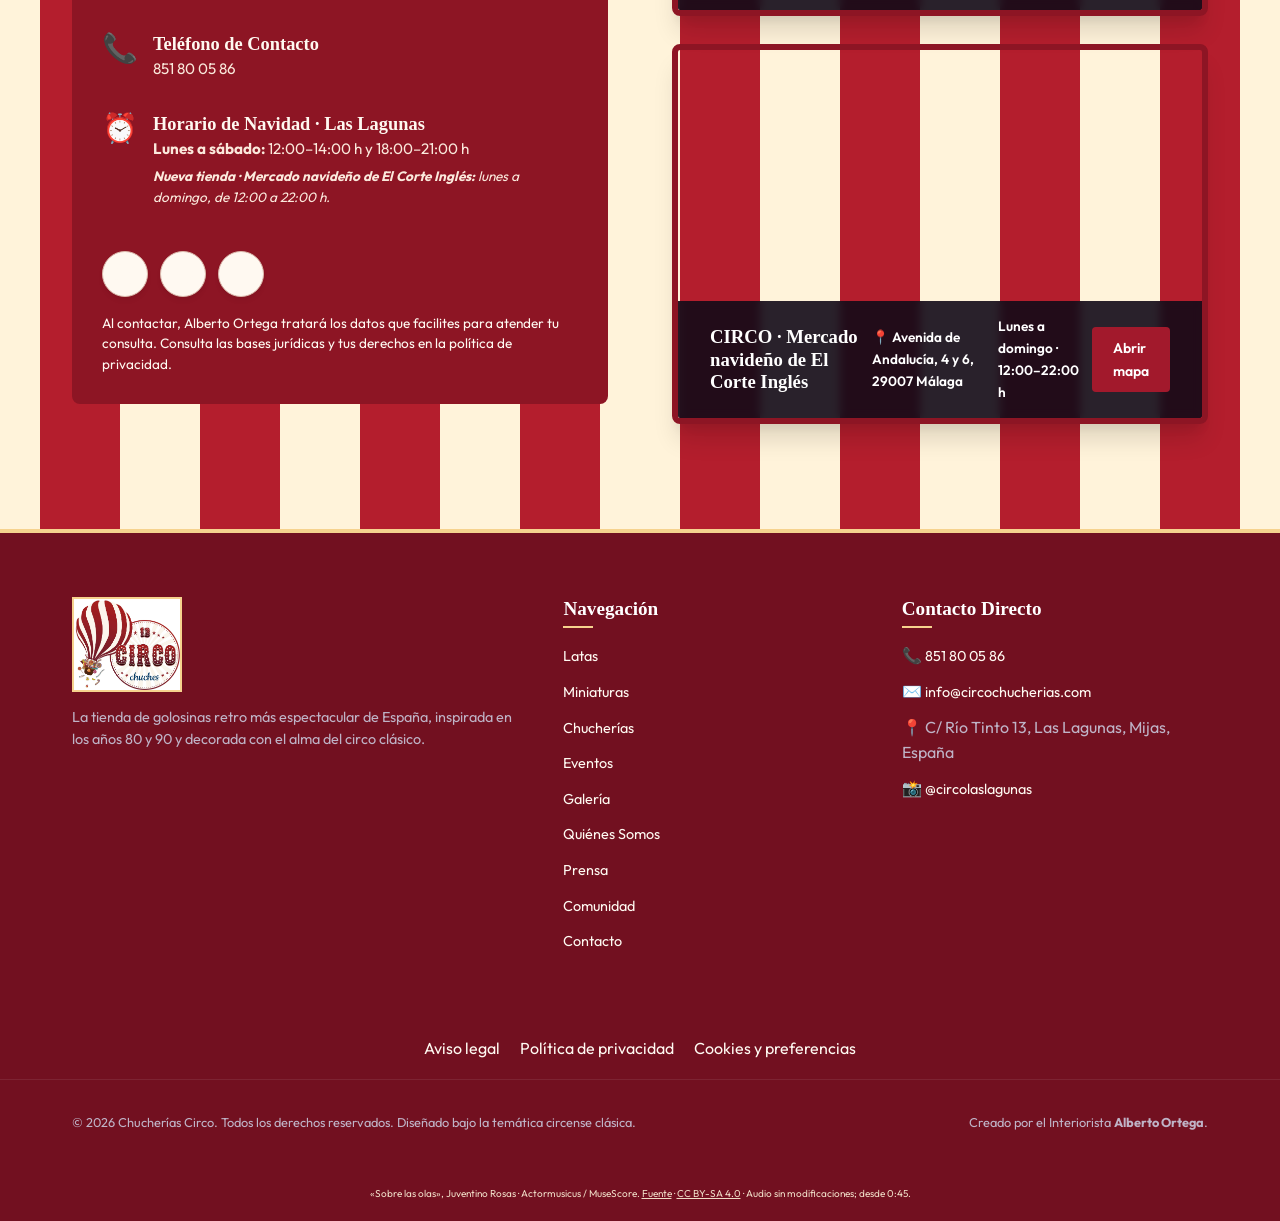
==== commit 6da035c8: "Add Google map for CIRCO Christmas market at El Corte Ingles Malaga centro" ====
--- a/index.html
+++ b/index.html
@@ -630,6 +630,14 @@
               <a href="https://maps.app.goo.gl/7yP2ySgVsyXzXTi48" target="_blank" rel="noopener noreferrer" class="btn btn-primary btn-sm" data-i18n="map_open">Abrir mapa</a>
             </div>
           </div>
+<div class="map-card-wrapper" id="mapa-mercado-navideno" style="margin-top:28px;">
+<iframe src="https://www.google.com/maps?q=El%20Corte%20Ingl%C3%A9s%20M%C3%A1laga%20Avenida%20de%20Andaluc%C3%ADa%204%206%20M%C3%A1laga&amp;output=embed" title="Google Maps · El Corte Inglés Málaga centro, Avenida de Andalucía, 4 y 6" data-i18n-label="market_map_label" width="100%" height="350" style="display:block;width:100%;height:350px;border:0;" allowfullscreen loading="lazy" referrerpolicy="strict-origin-when-cross-origin"></iframe>
+<div class="map-overlay">
+<h3 data-i18n="market_map_title">CIRCO · Mercado navideño de El Corte Inglés</h3>
+<p>📍 Avenida de Andalucía, 4 y 6, 29007 Málaga</p>
+<p data-i18n="market_map_hours">Lunes a domingo · 12:00–22:00 h</p>
+<a href="https://www.google.com/maps/search/?api=1&amp;query=El%20Corte%20Ingl%C3%A9s%20M%C3%A1laga%20Avenida%20de%20Andaluc%C3%ADa%204%206%20M%C3%A1laga" target="_blank" rel="noopener noreferrer" class="btn btn-primary btn-sm" data-i18n="map_open">Abrir mapa</a>
+</div></div>
         </div>
       </div>
     </section>
@@ -689,7 +697,7 @@
   </dialog>
 
   <!-- Business Interaction Logic -->
-  <script src="translations.js?v=navidad-20261116"></script>
+  <script src="translations.js?v=mapa-navidad-20261116"></script>
   <script src="app.js" defer></script>
   <script src="/assets/js/ambiente.js" defer></script></body>
 </html>
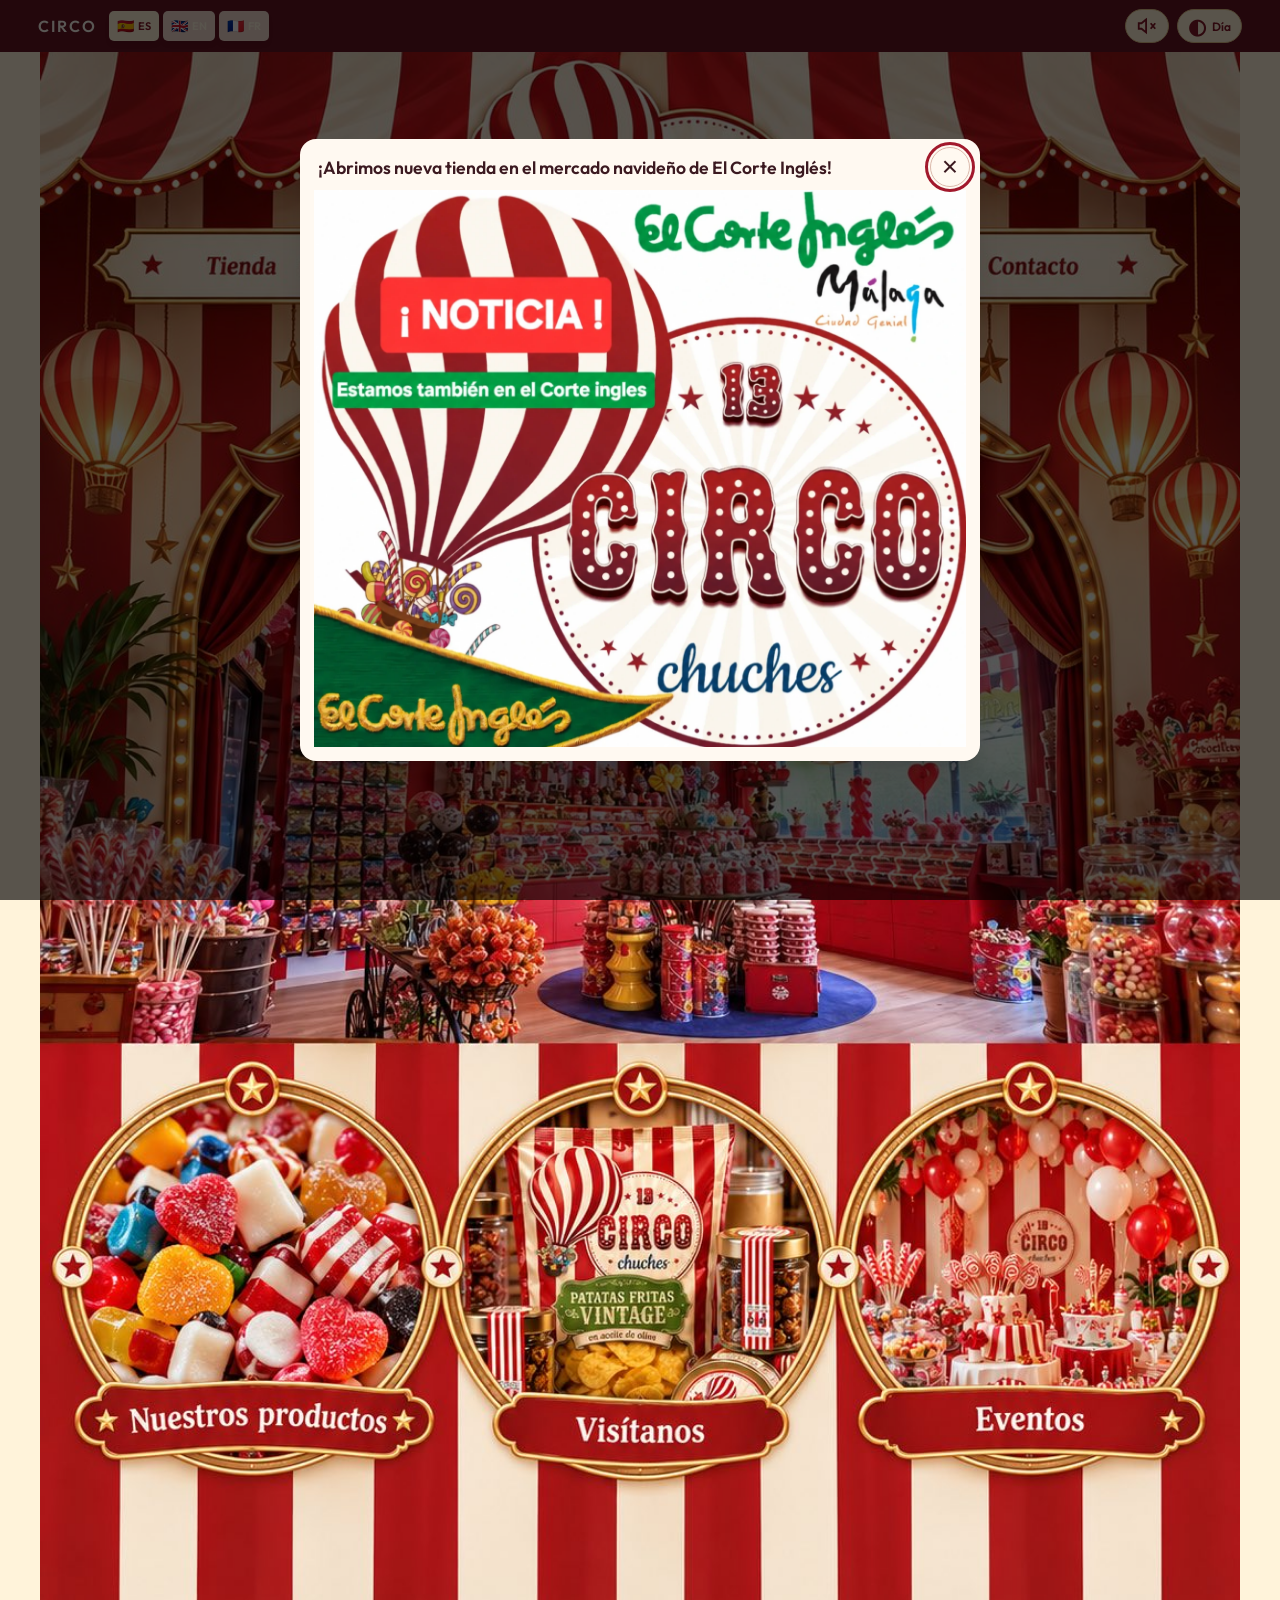
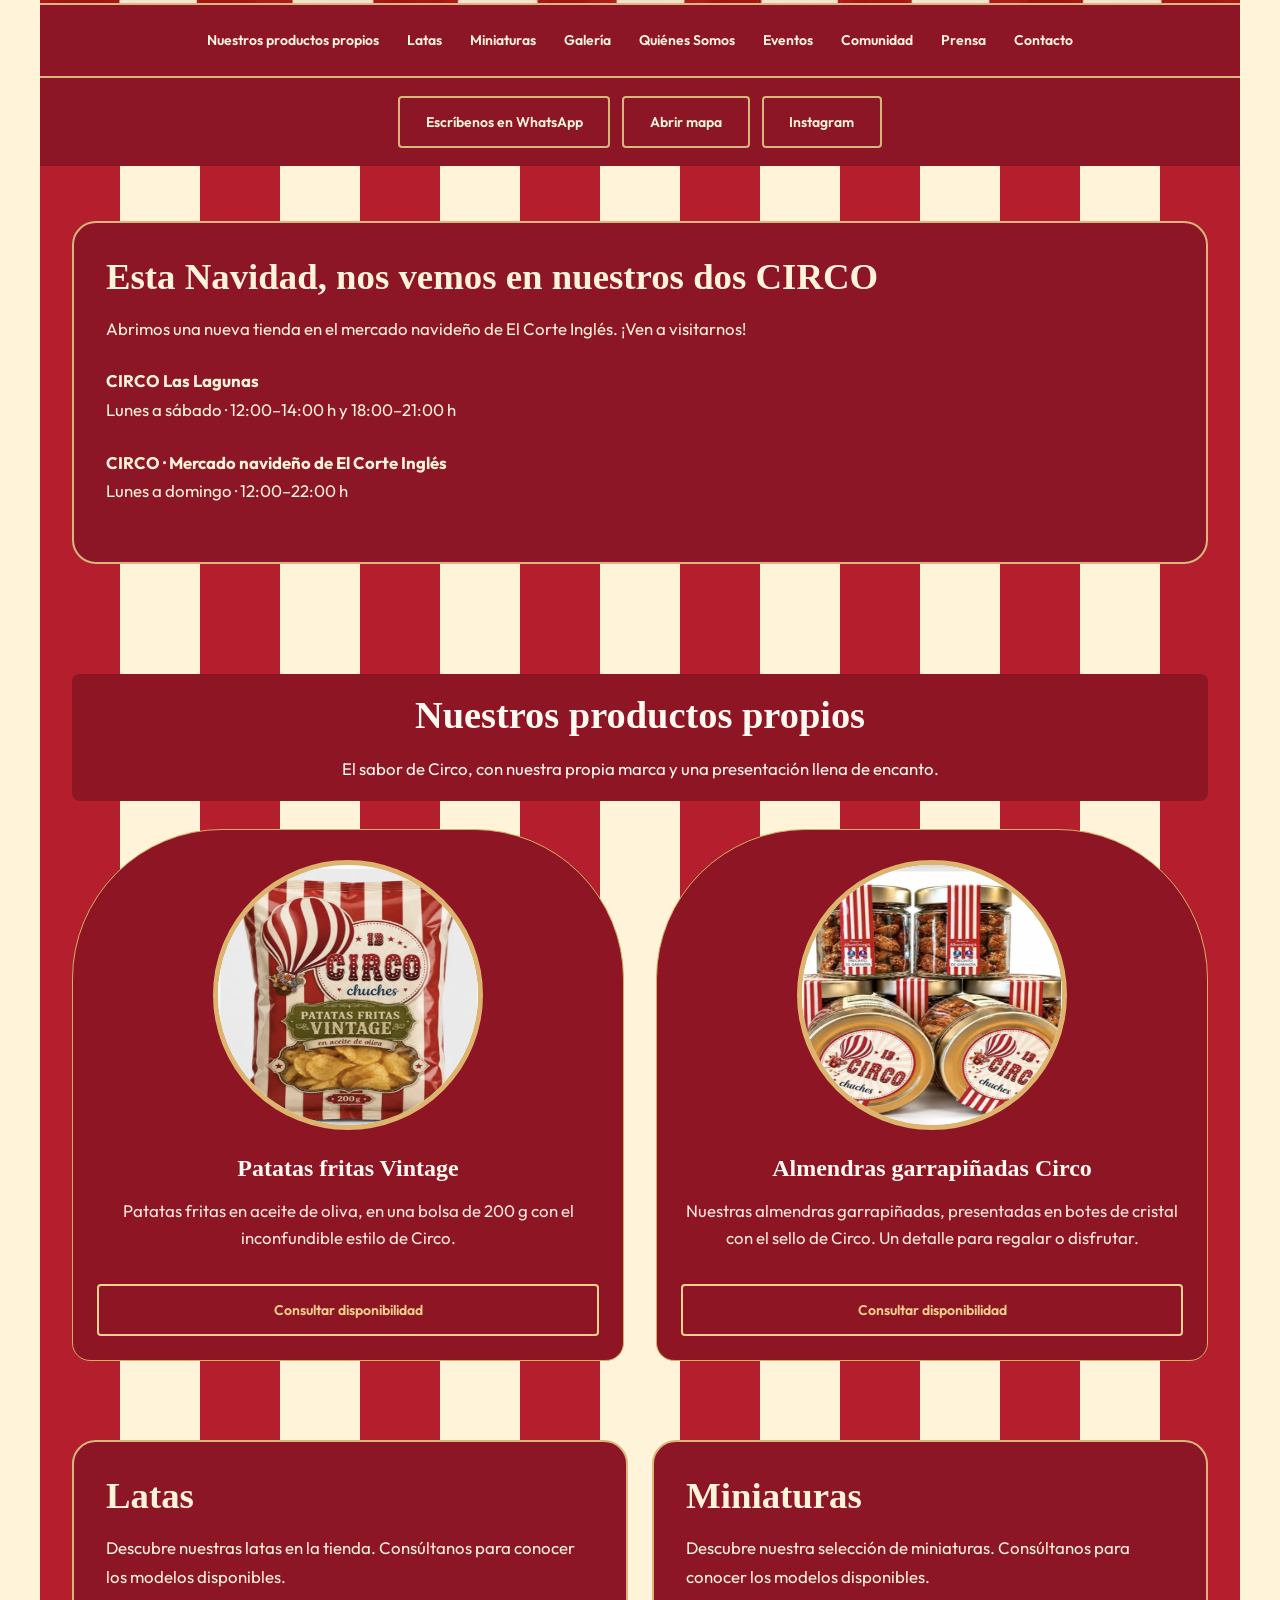
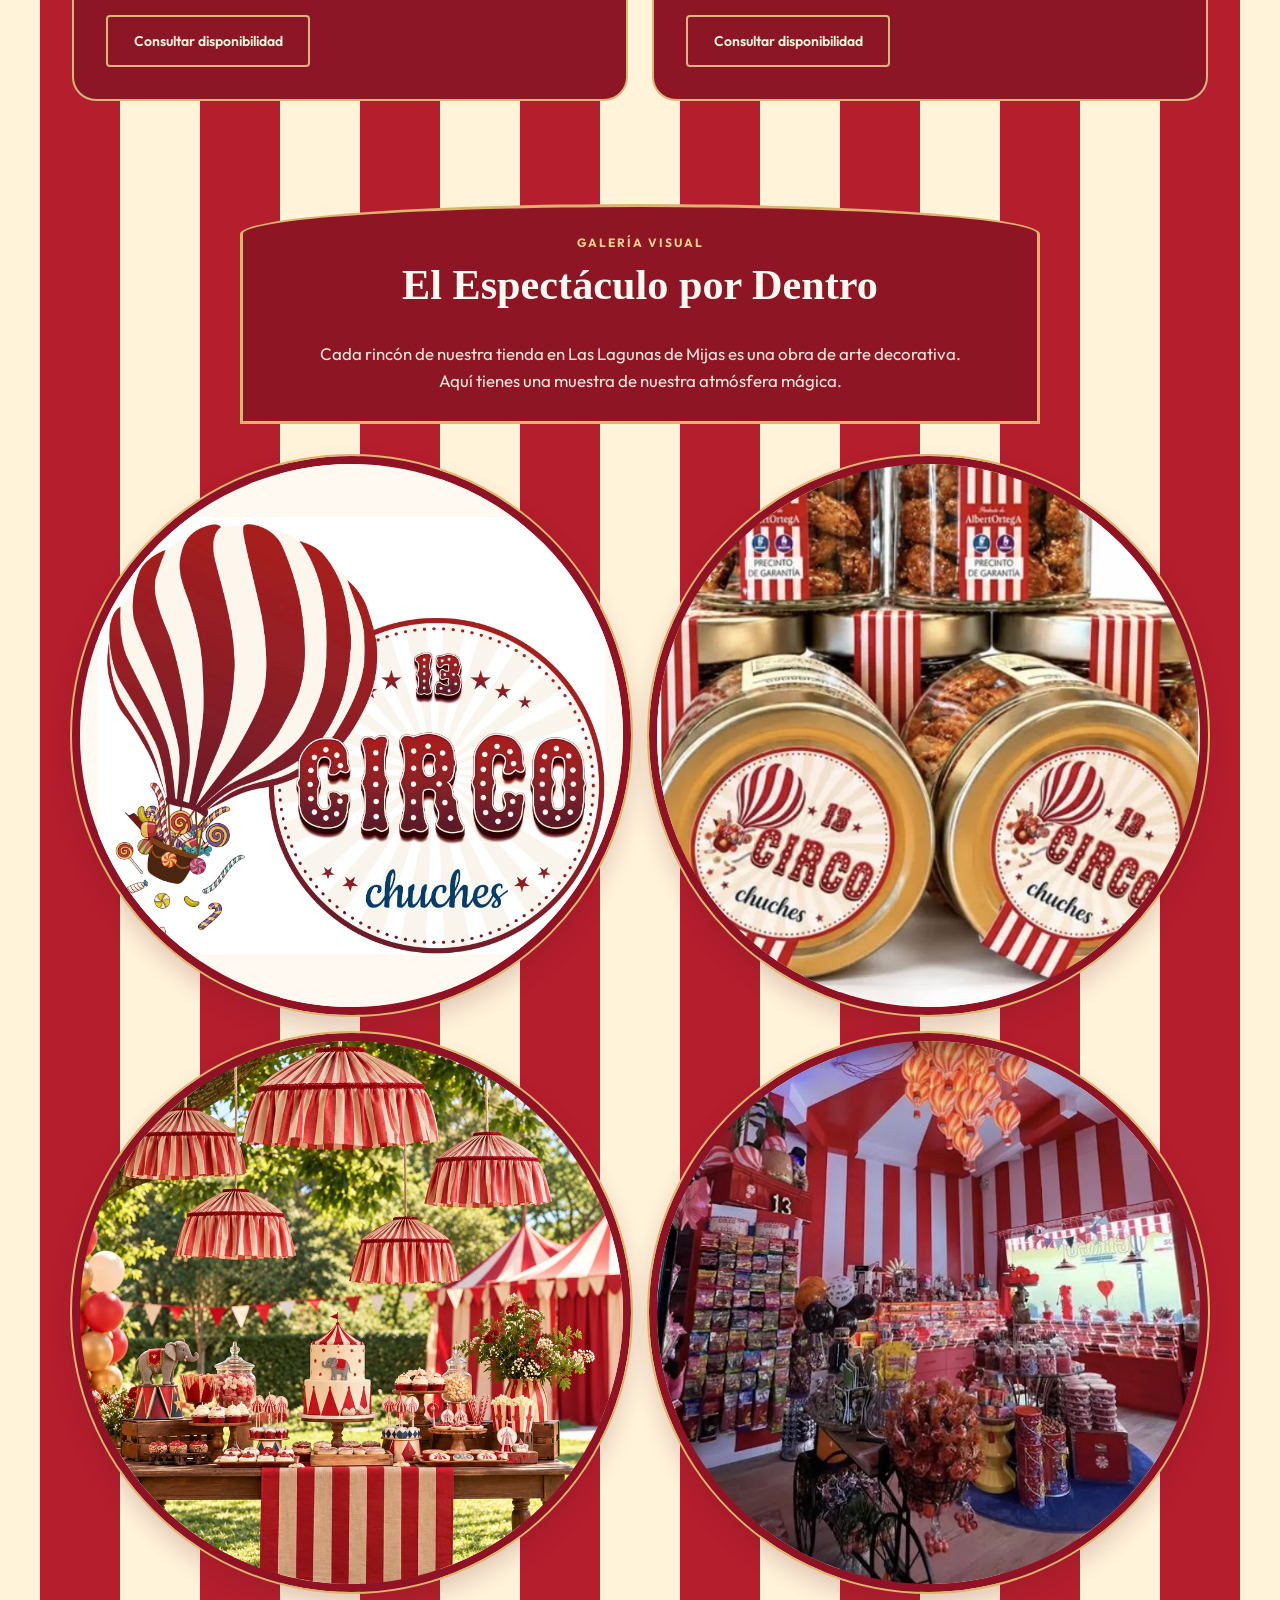
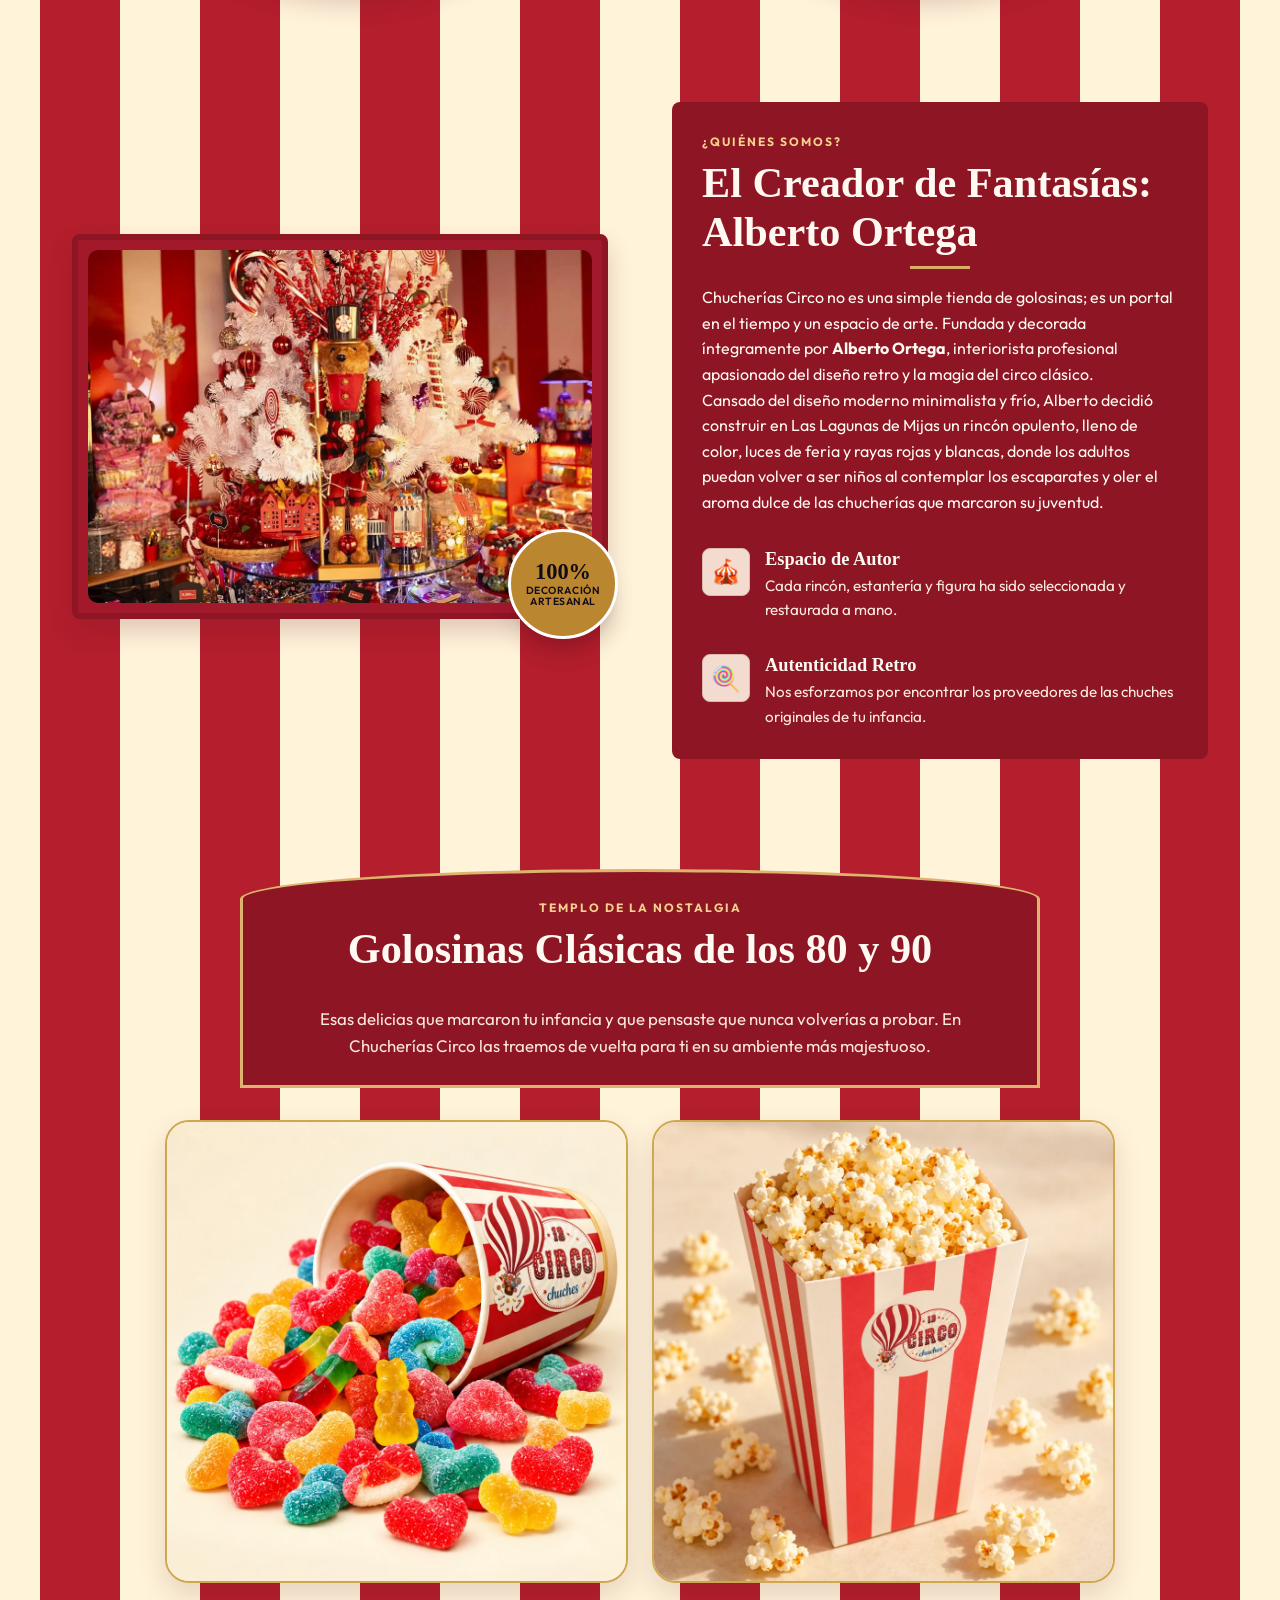
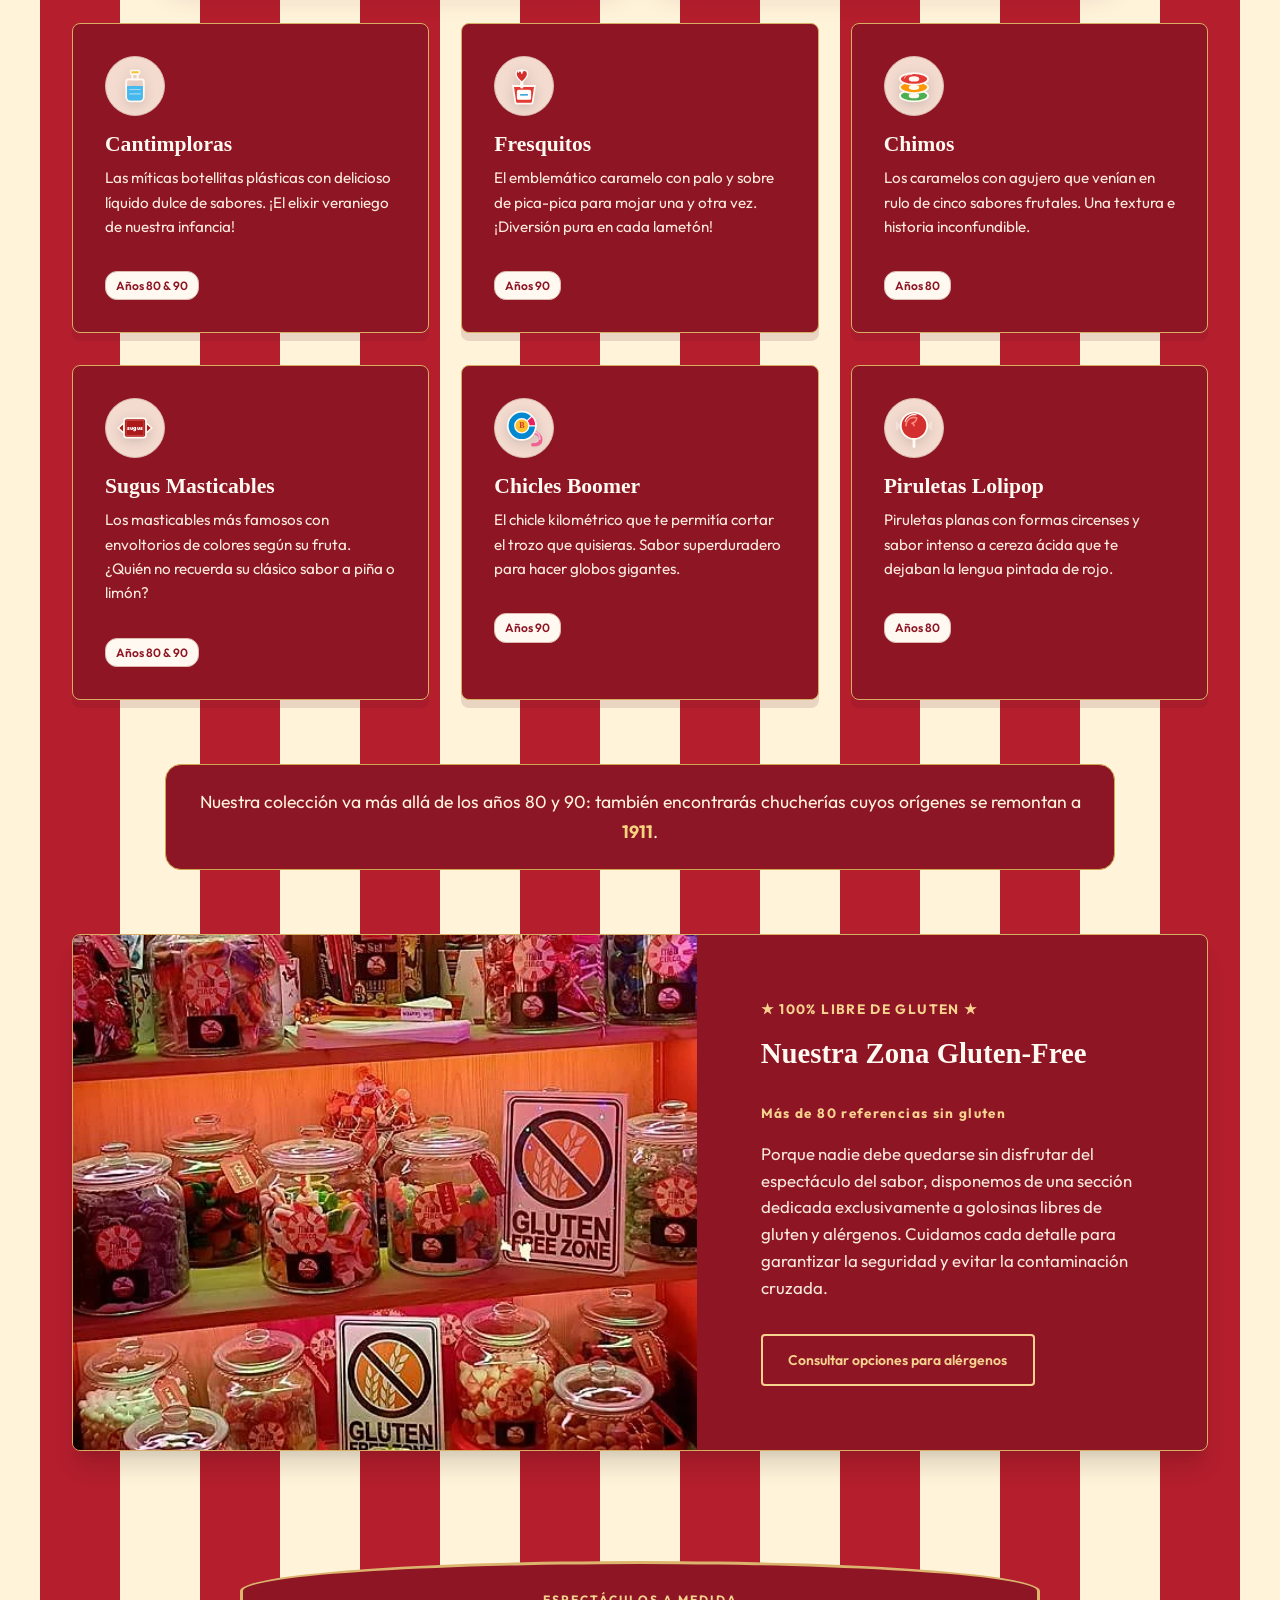
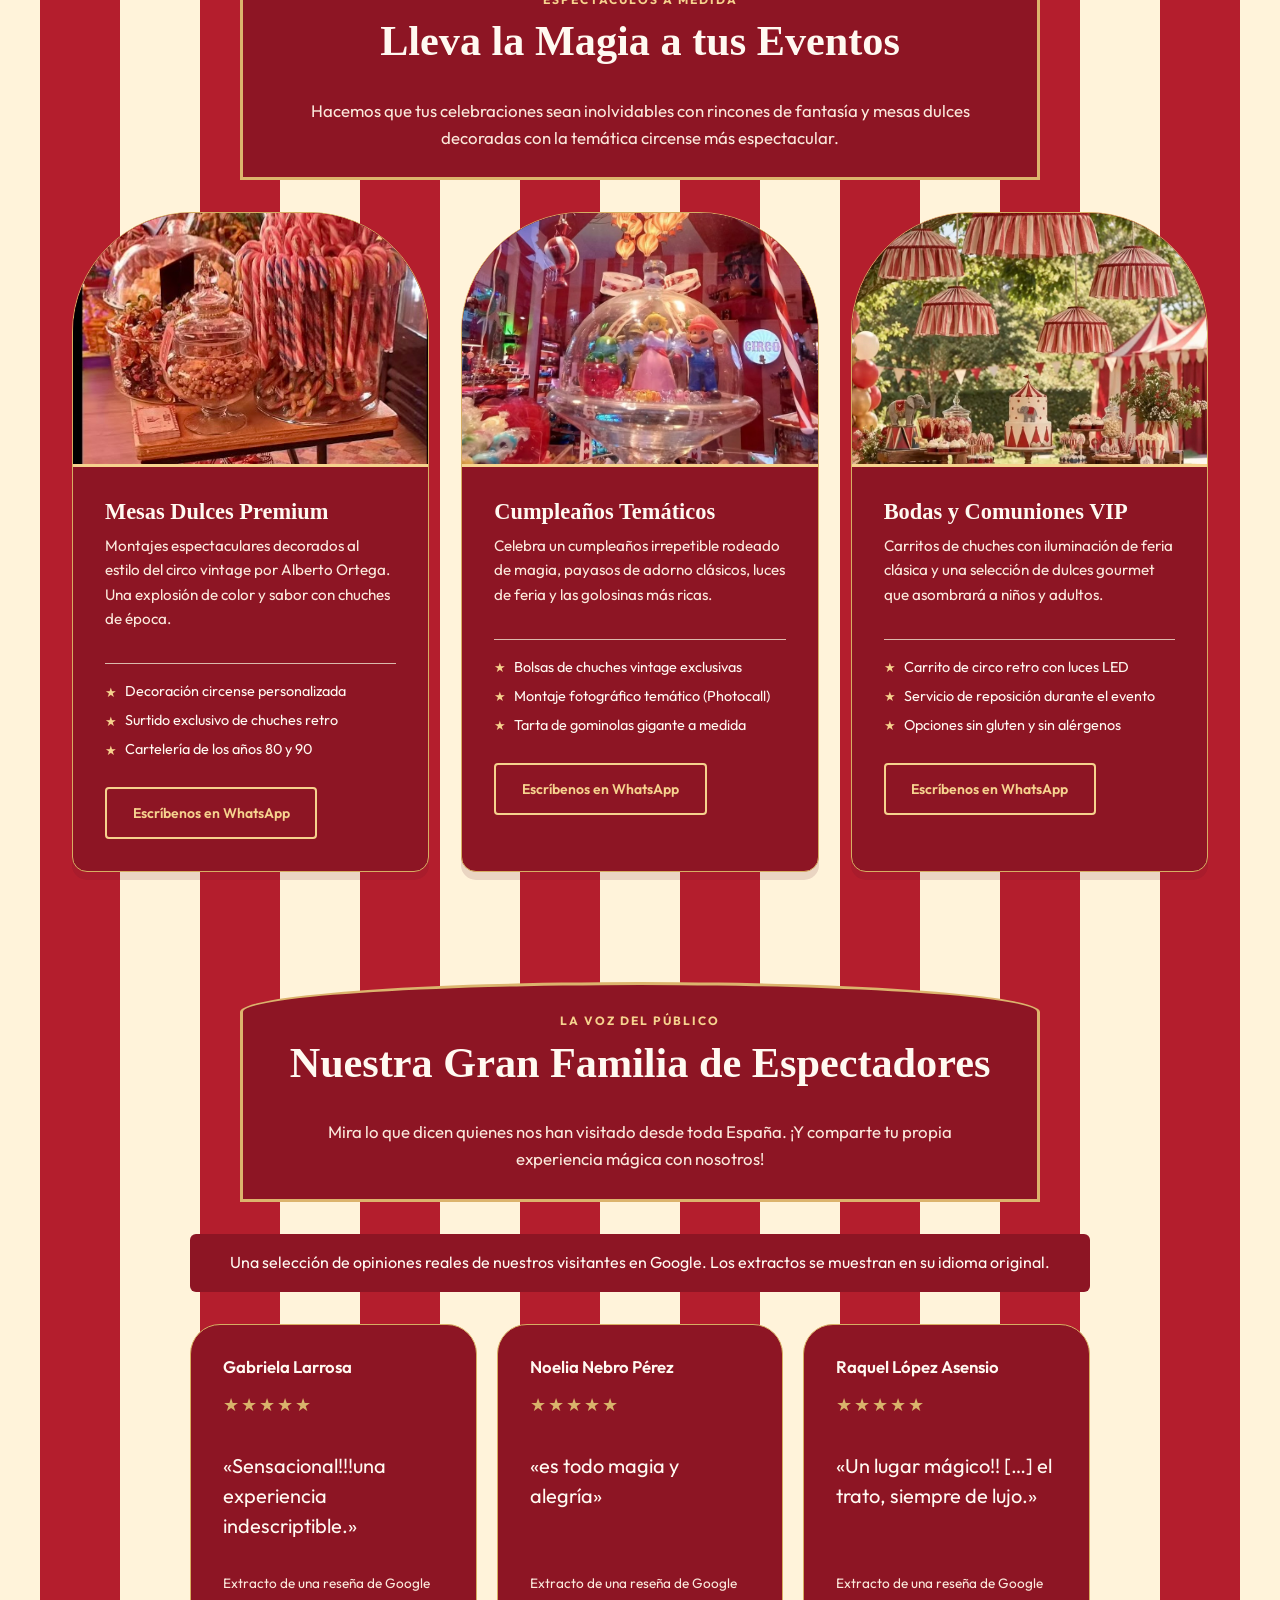
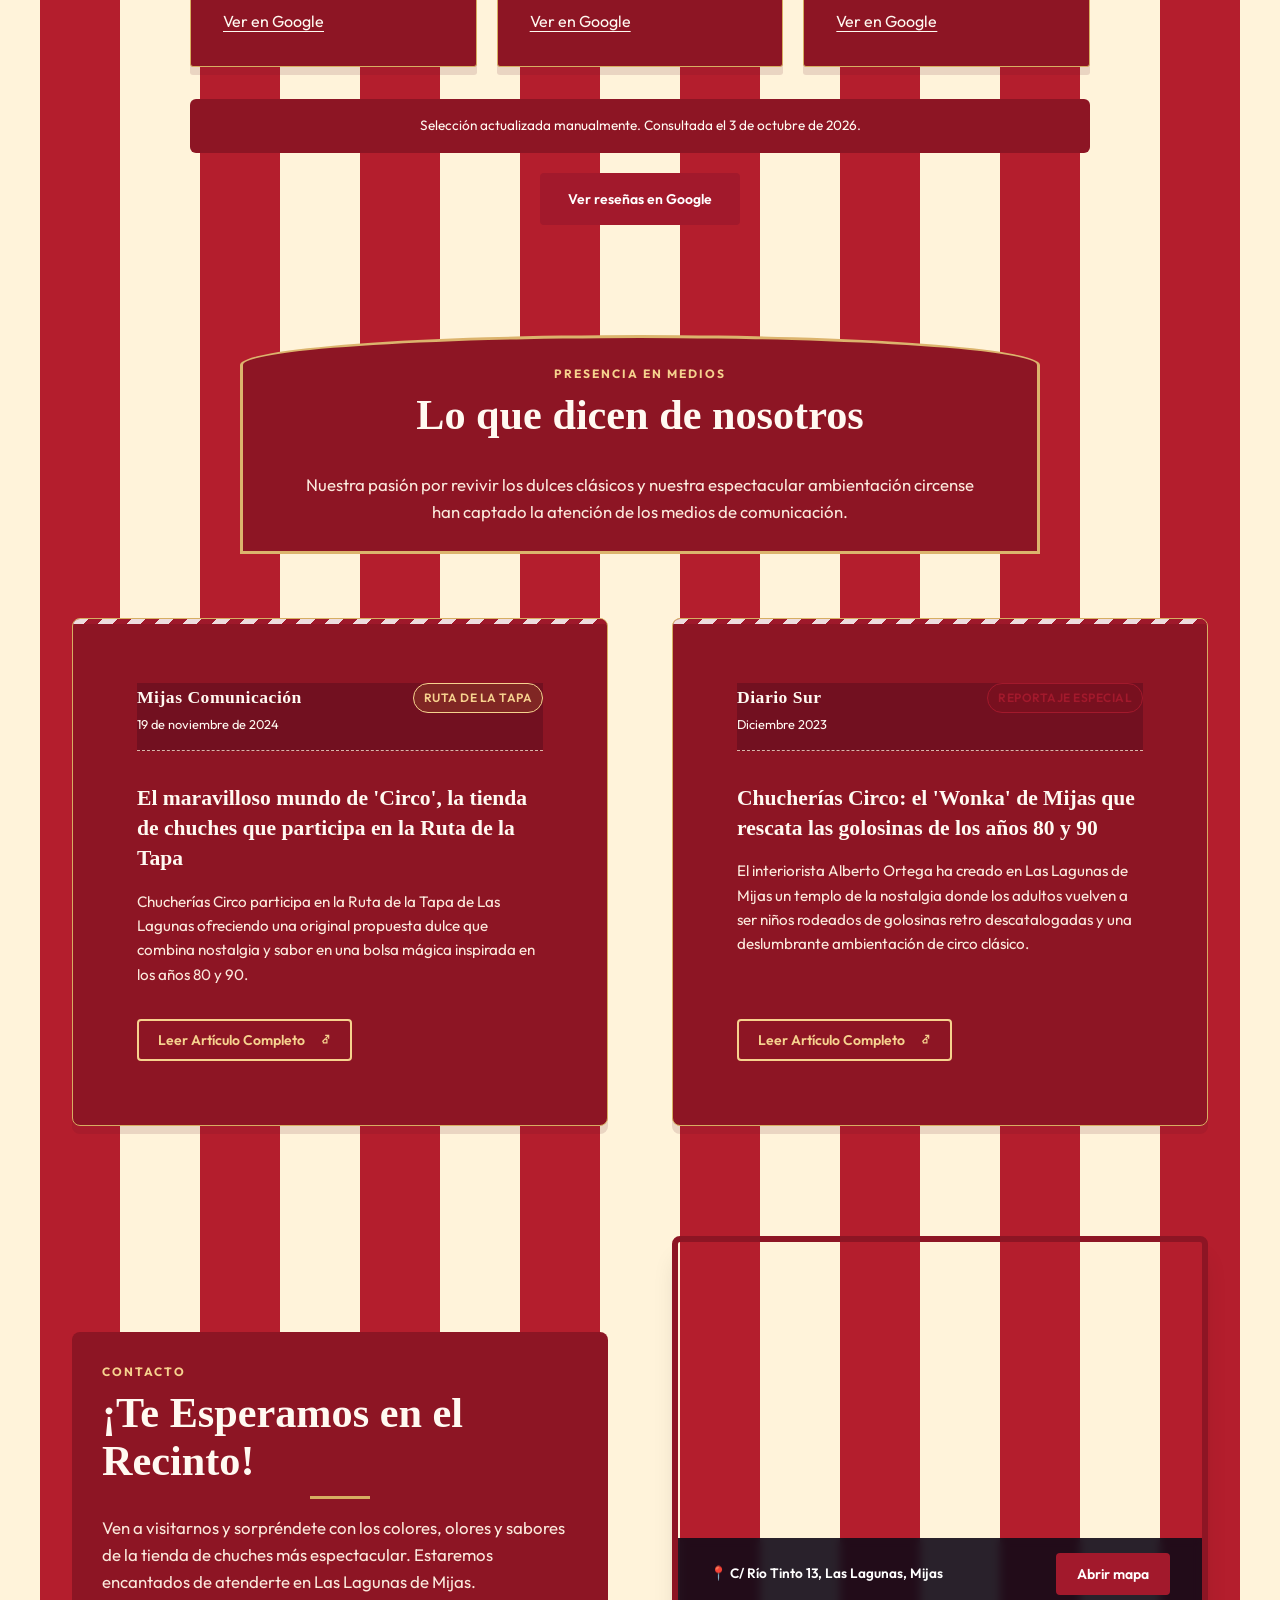
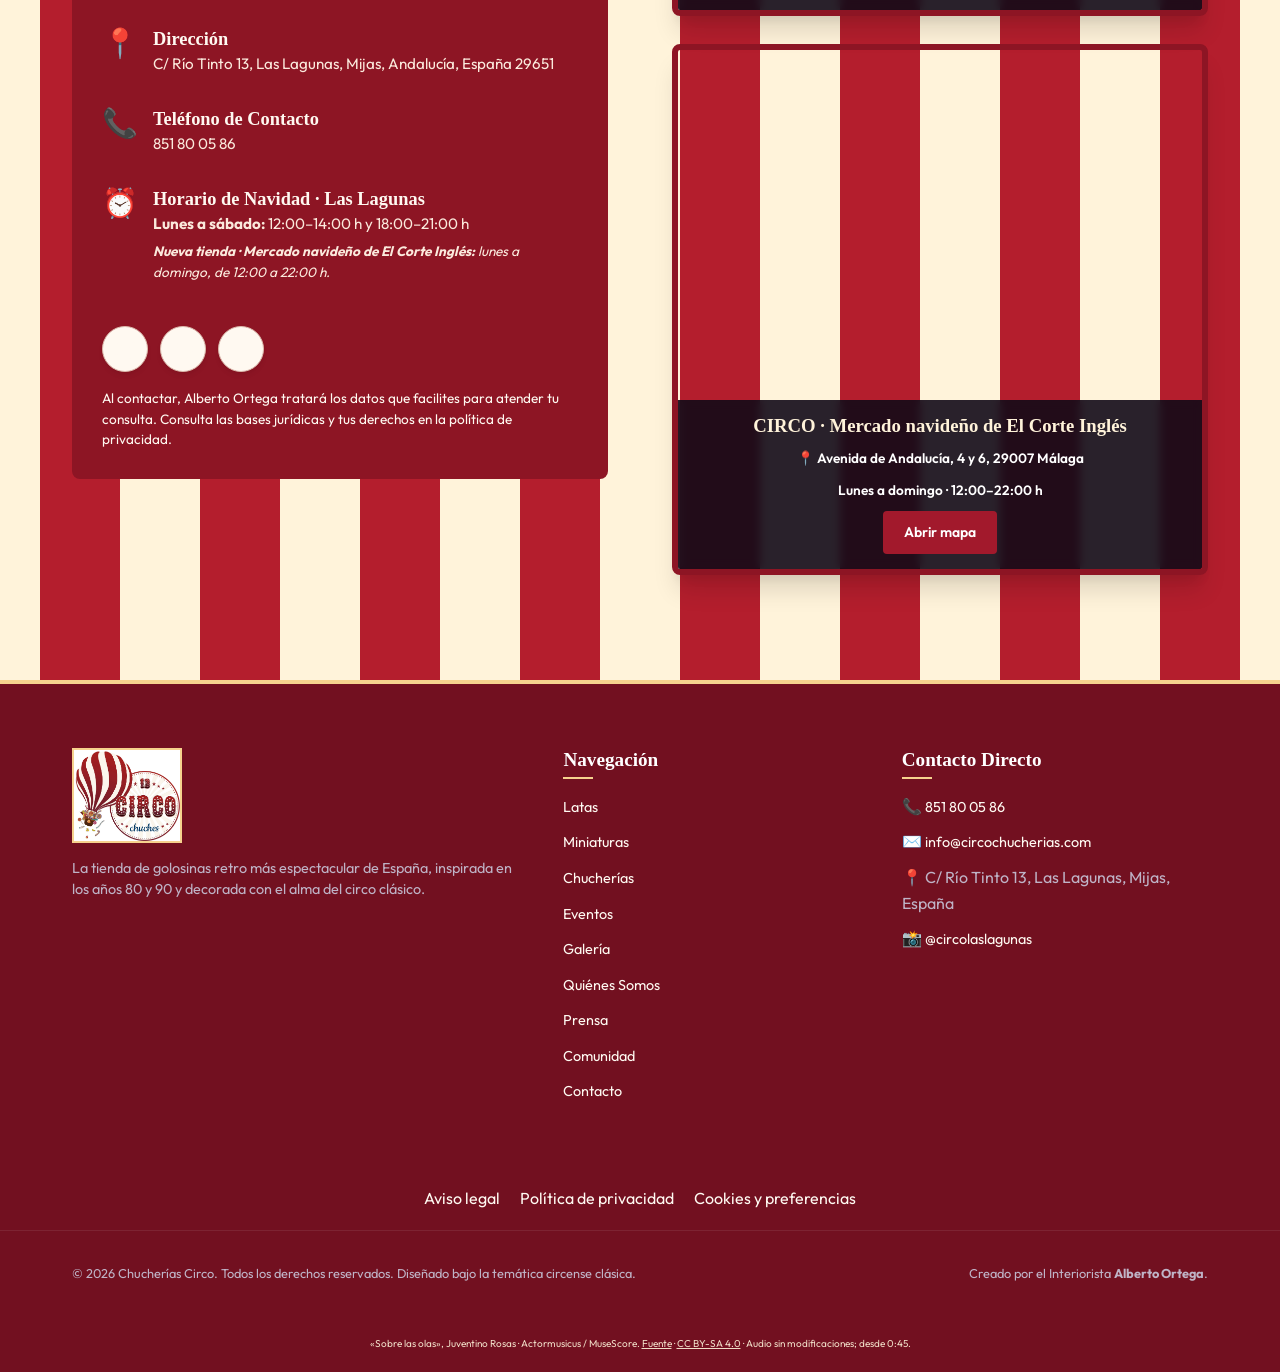
==== commit 6be7185d: "Keep Christmas market address below the map on all screen sizes" ====
--- a/index.html
+++ b/index.html
@@ -630,10 +630,10 @@
               <a href="https://maps.app.goo.gl/7yP2ySgVsyXzXTi48" target="_blank" rel="noopener noreferrer" class="btn btn-primary btn-sm" data-i18n="map_open">Abrir mapa</a>
             </div>
           </div>
-<div class="map-card-wrapper" id="mapa-mercado-navideno" style="margin-top:28px;">
+<div class="map-card-wrapper" id="mapa-mercado-navideno" style="margin-top:28px;height:auto;">
 <iframe src="https://www.google.com/maps?q=El%20Corte%20Ingl%C3%A9s%20M%C3%A1laga%20Avenida%20de%20Andaluc%C3%ADa%204%206%20M%C3%A1laga&amp;output=embed" title="Google Maps · El Corte Inglés Málaga centro, Avenida de Andalucía, 4 y 6" data-i18n-label="market_map_label" width="100%" height="350" style="display:block;width:100%;height:350px;border:0;" allowfullscreen loading="lazy" referrerpolicy="strict-origin-when-cross-origin"></iframe>
-<div class="map-overlay">
-<h3 data-i18n="market_map_title">CIRCO · Mercado navideño de El Corte Inglés</h3>
+<div class="map-overlay" style="position:static;flex-direction:column;text-align:center;">
+<h3 style="color:#fff3da;" data-i18n="market_map_title">CIRCO · Mercado navideño de El Corte Inglés</h3>
 <p>📍 Avenida de Andalucía, 4 y 6, 29007 Málaga</p>
 <p data-i18n="market_map_hours">Lunes a domingo · 12:00–22:00 h</p>
 <a href="https://www.google.com/maps/search/?api=1&amp;query=El%20Corte%20Ingl%C3%A9s%20M%C3%A1laga%20Avenida%20de%20Andaluc%C3%ADa%204%206%20M%C3%A1laga" target="_blank" rel="noopener noreferrer" class="btn btn-primary btn-sm" data-i18n="map_open">Abrir mapa</a>
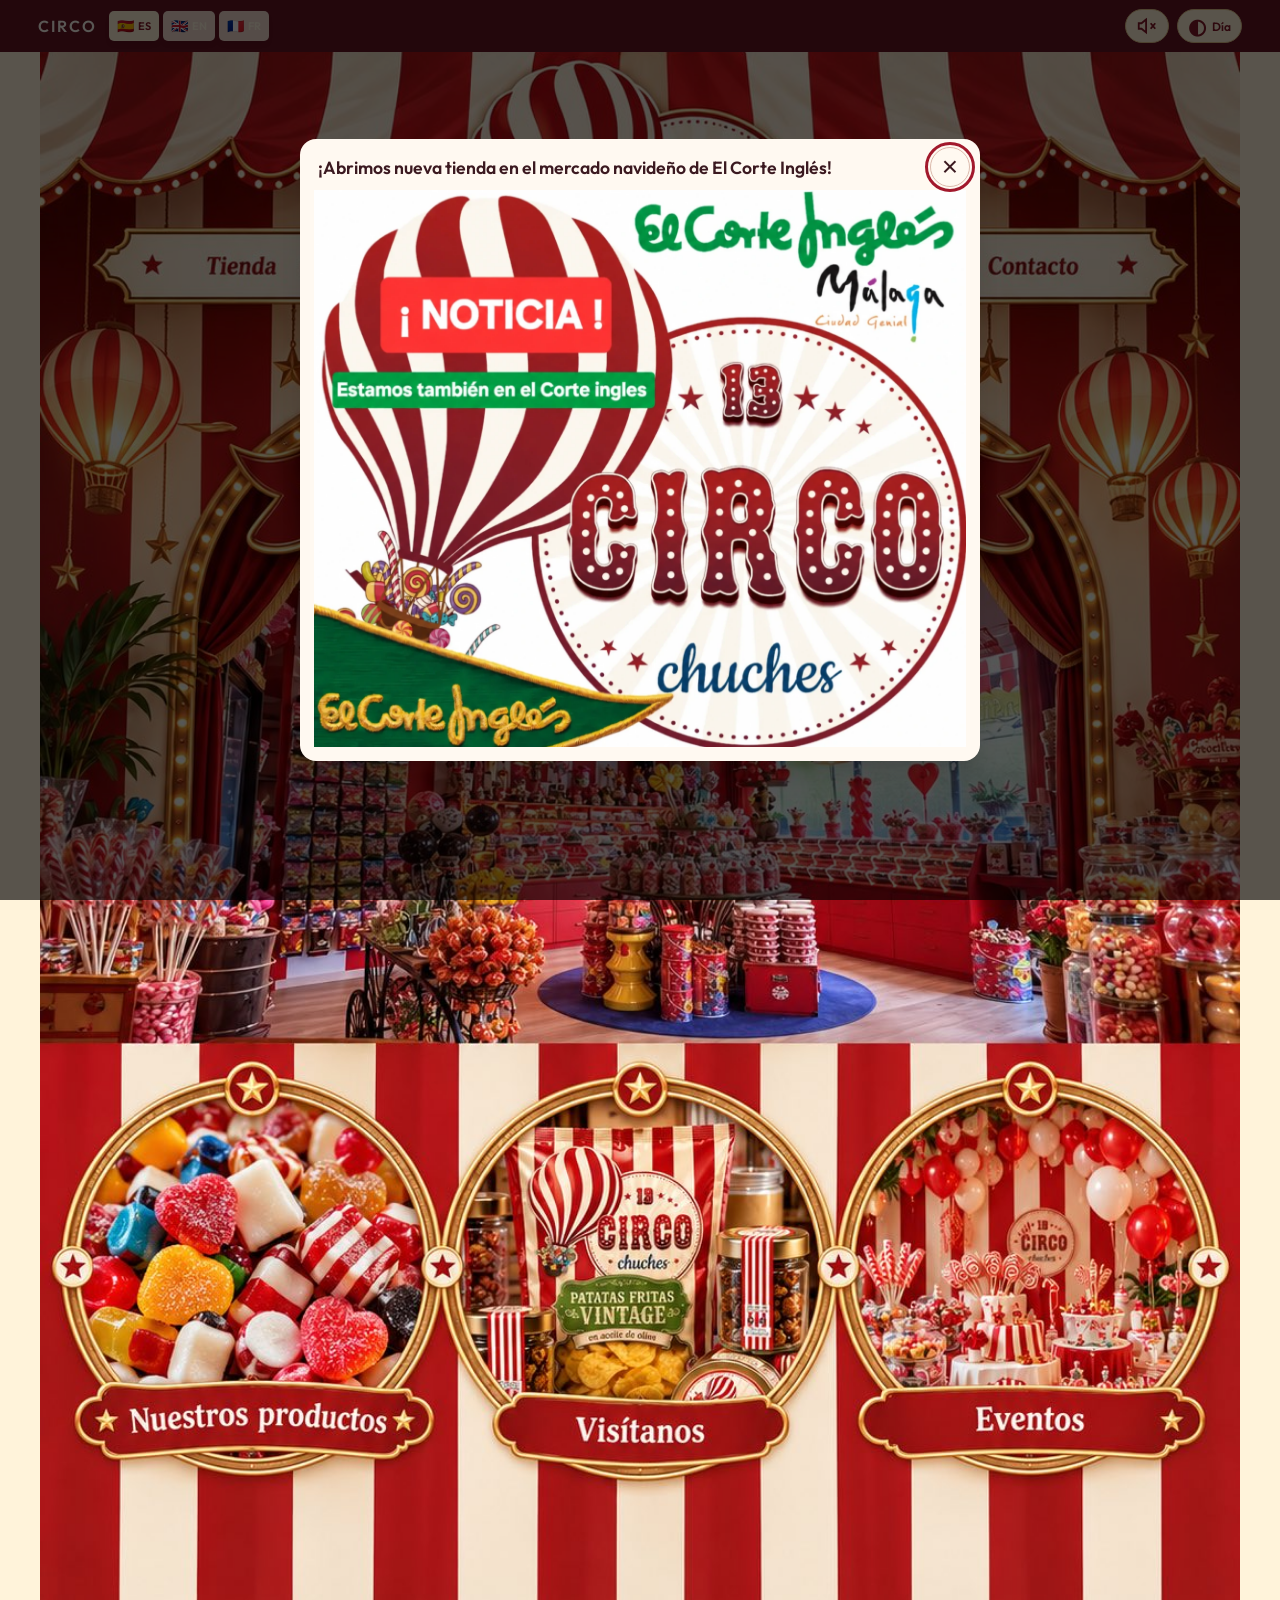
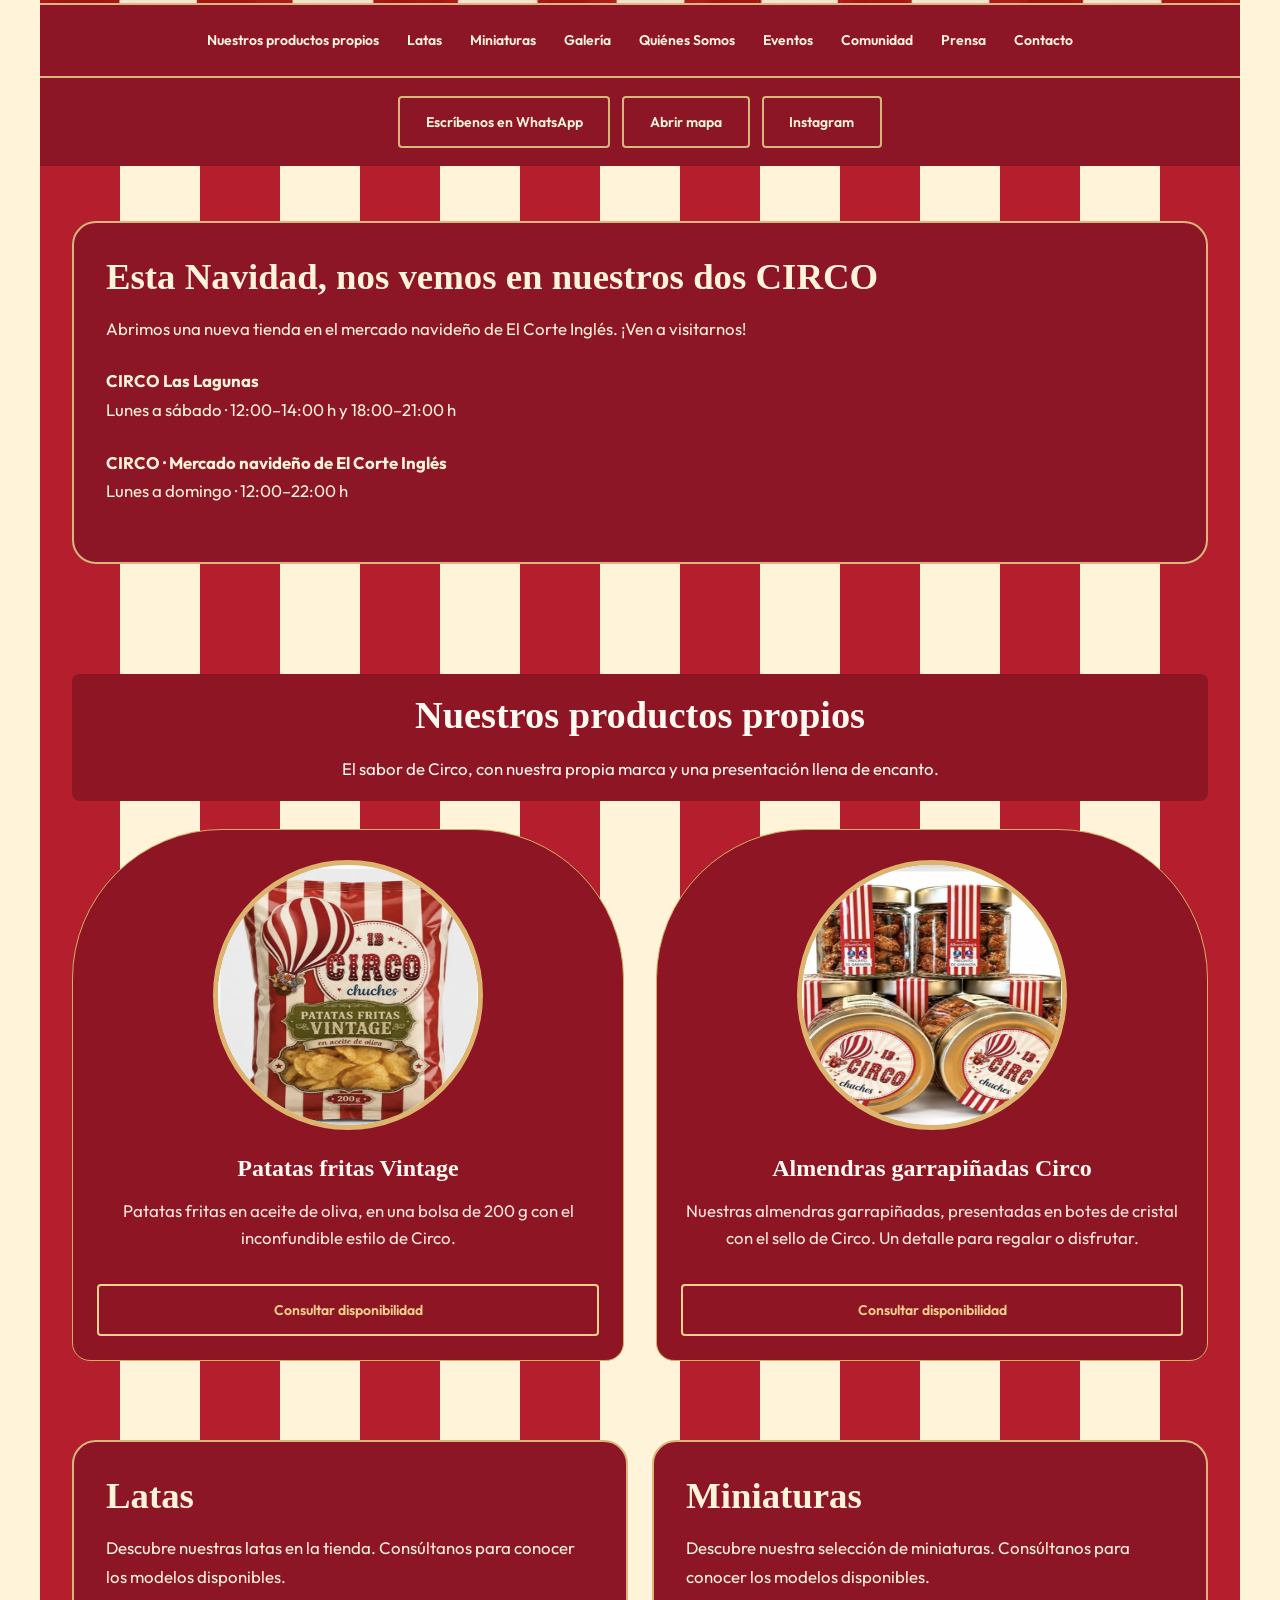
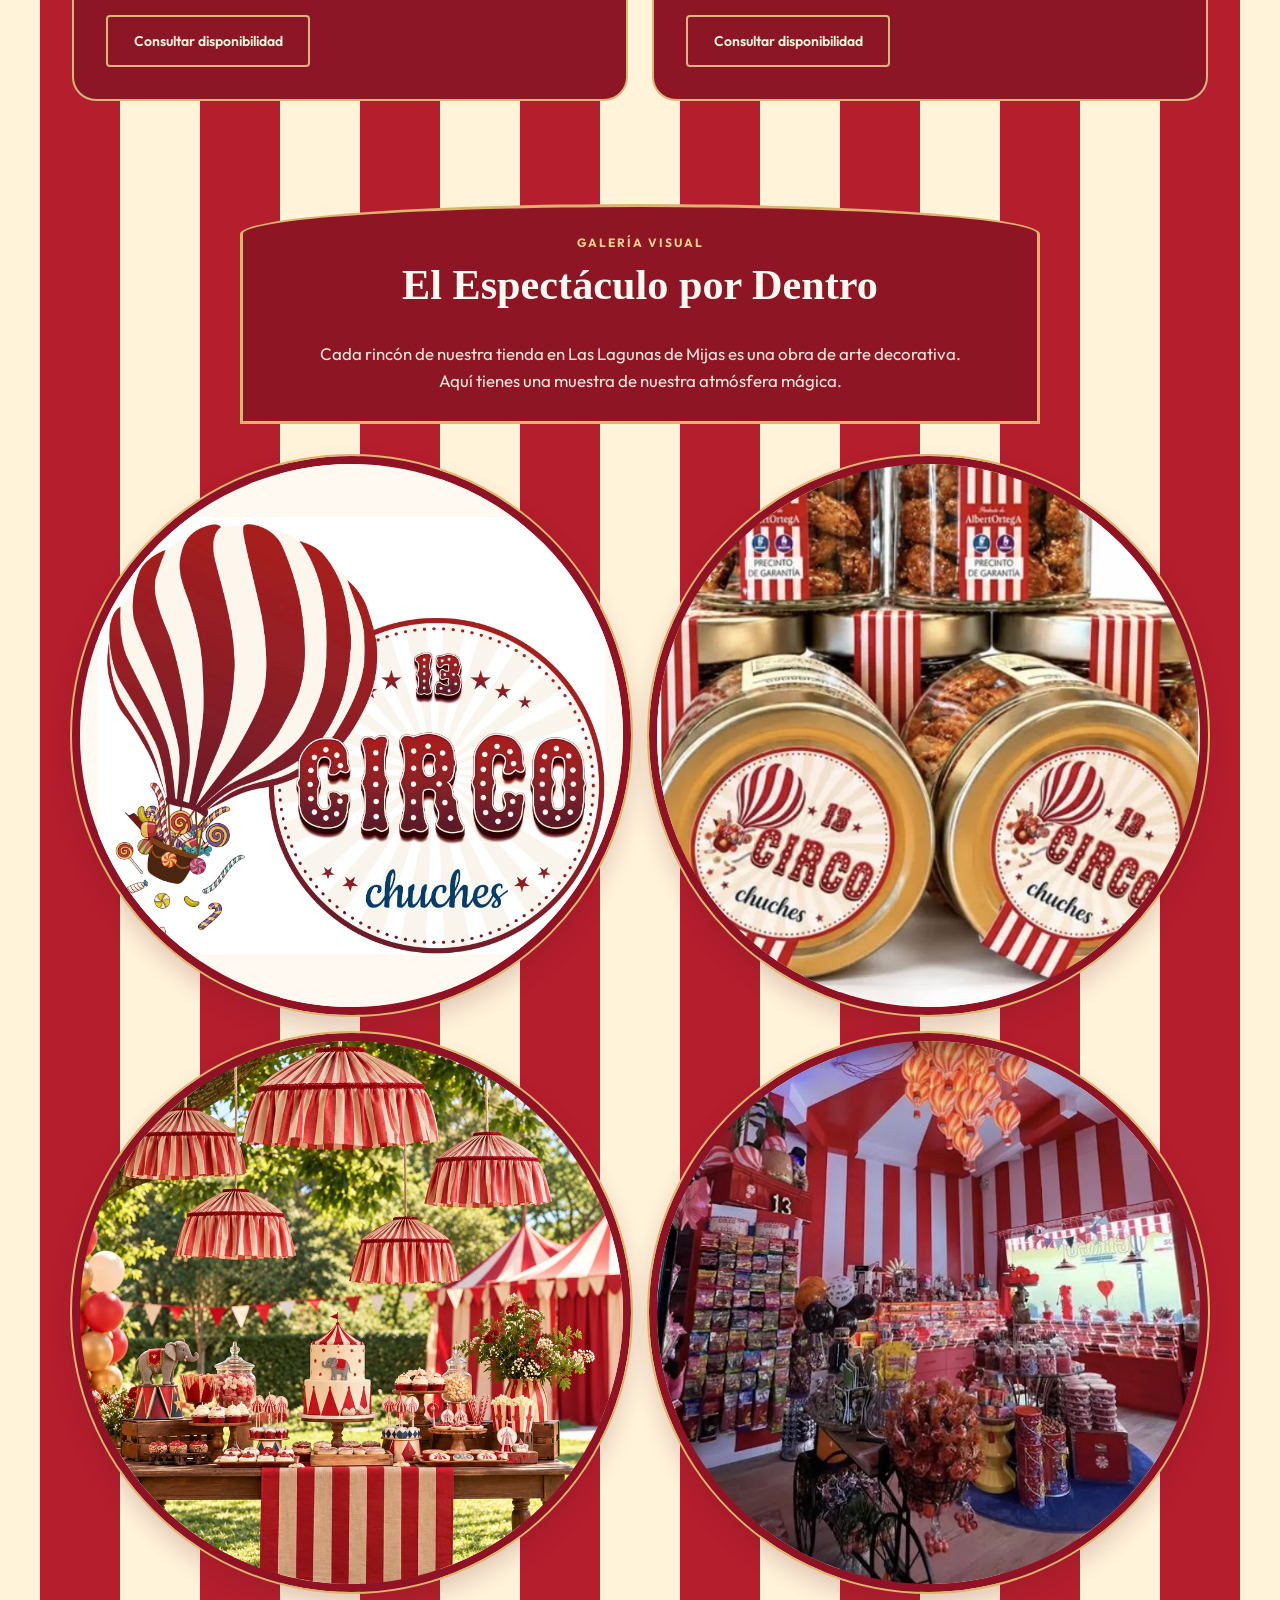
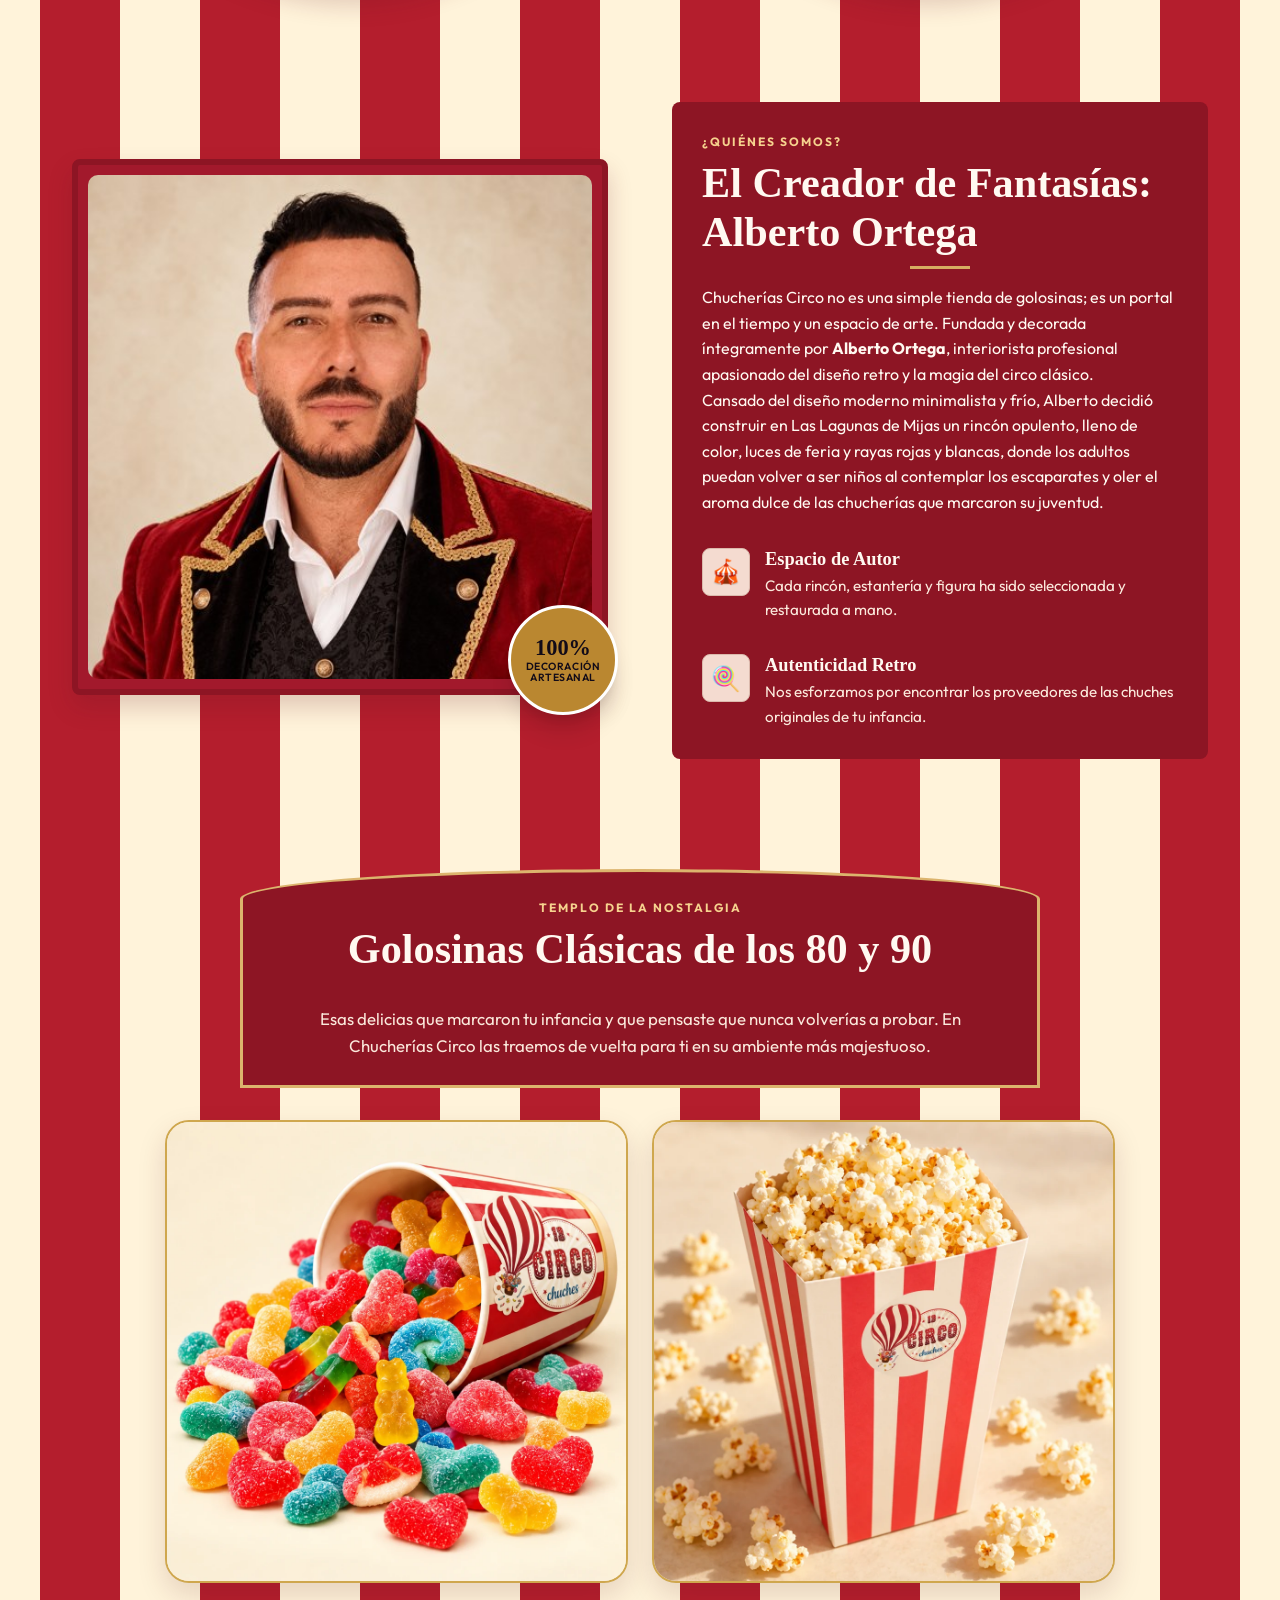
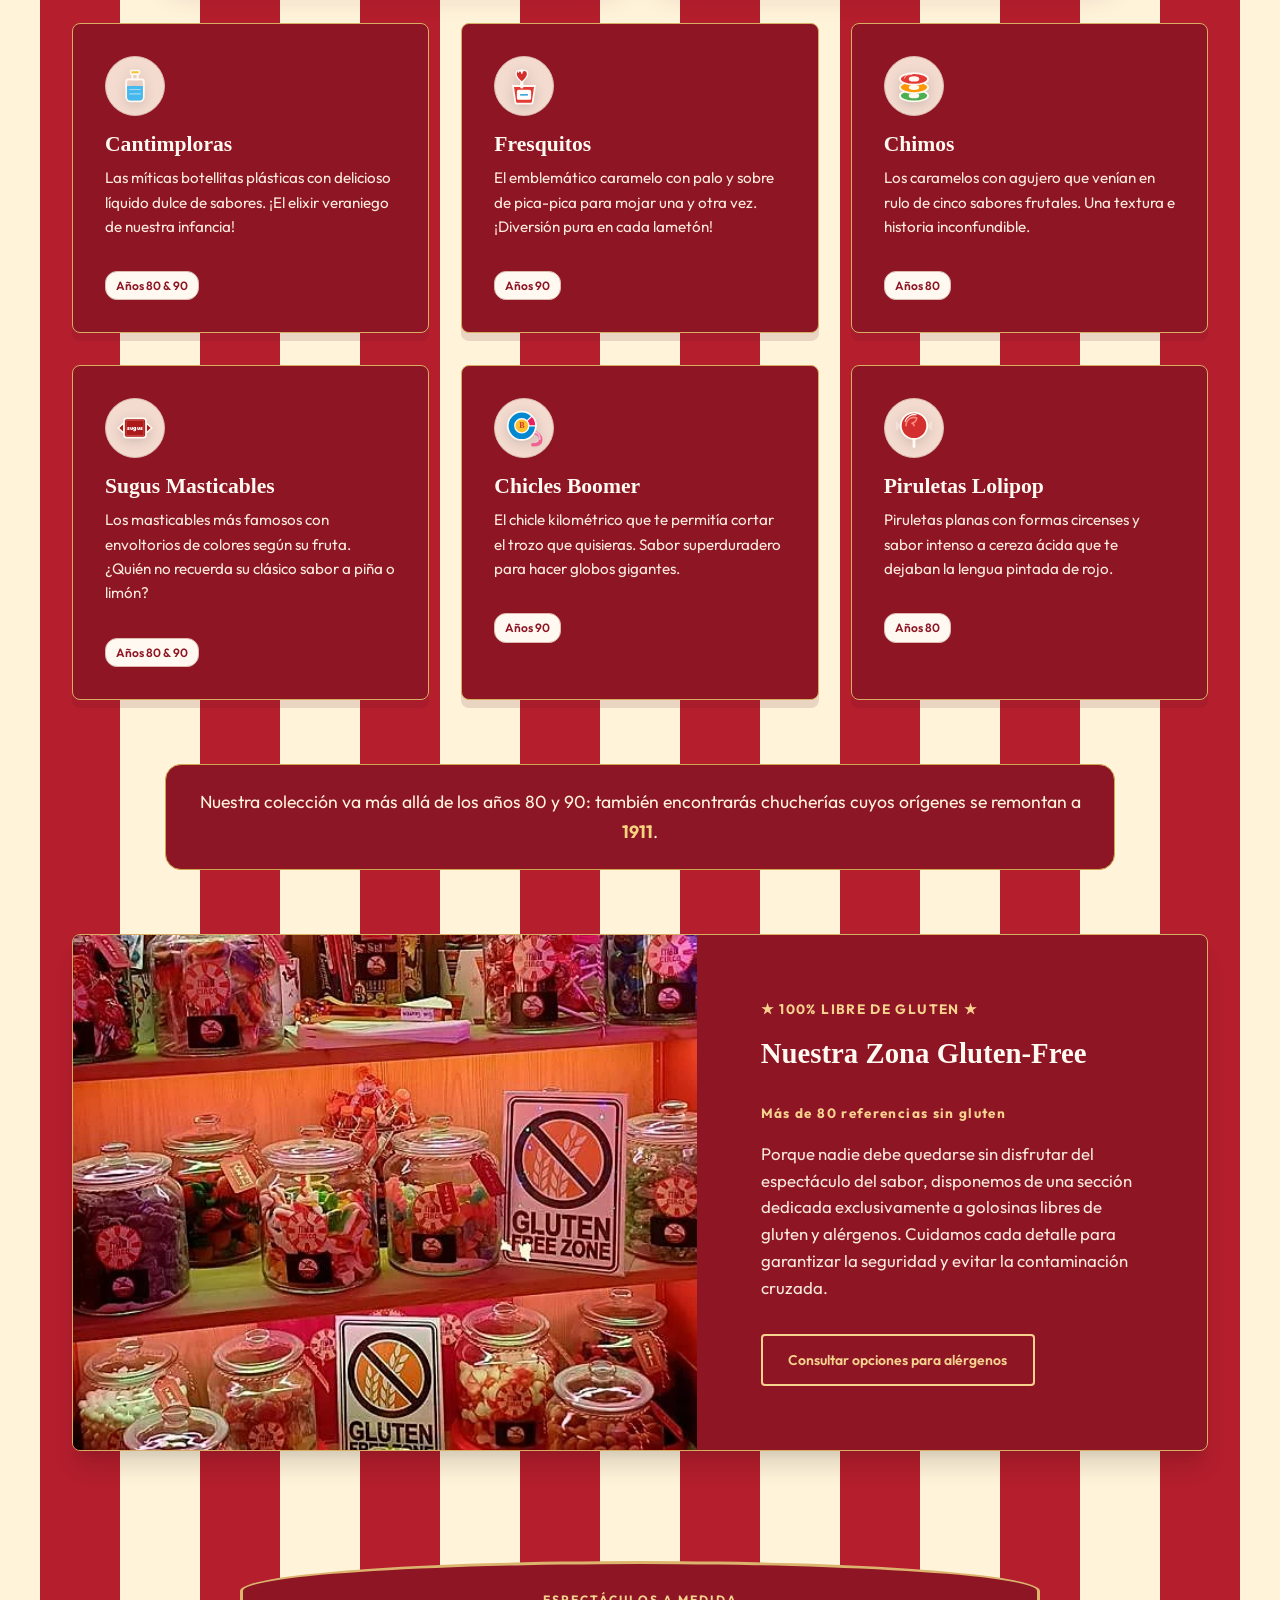
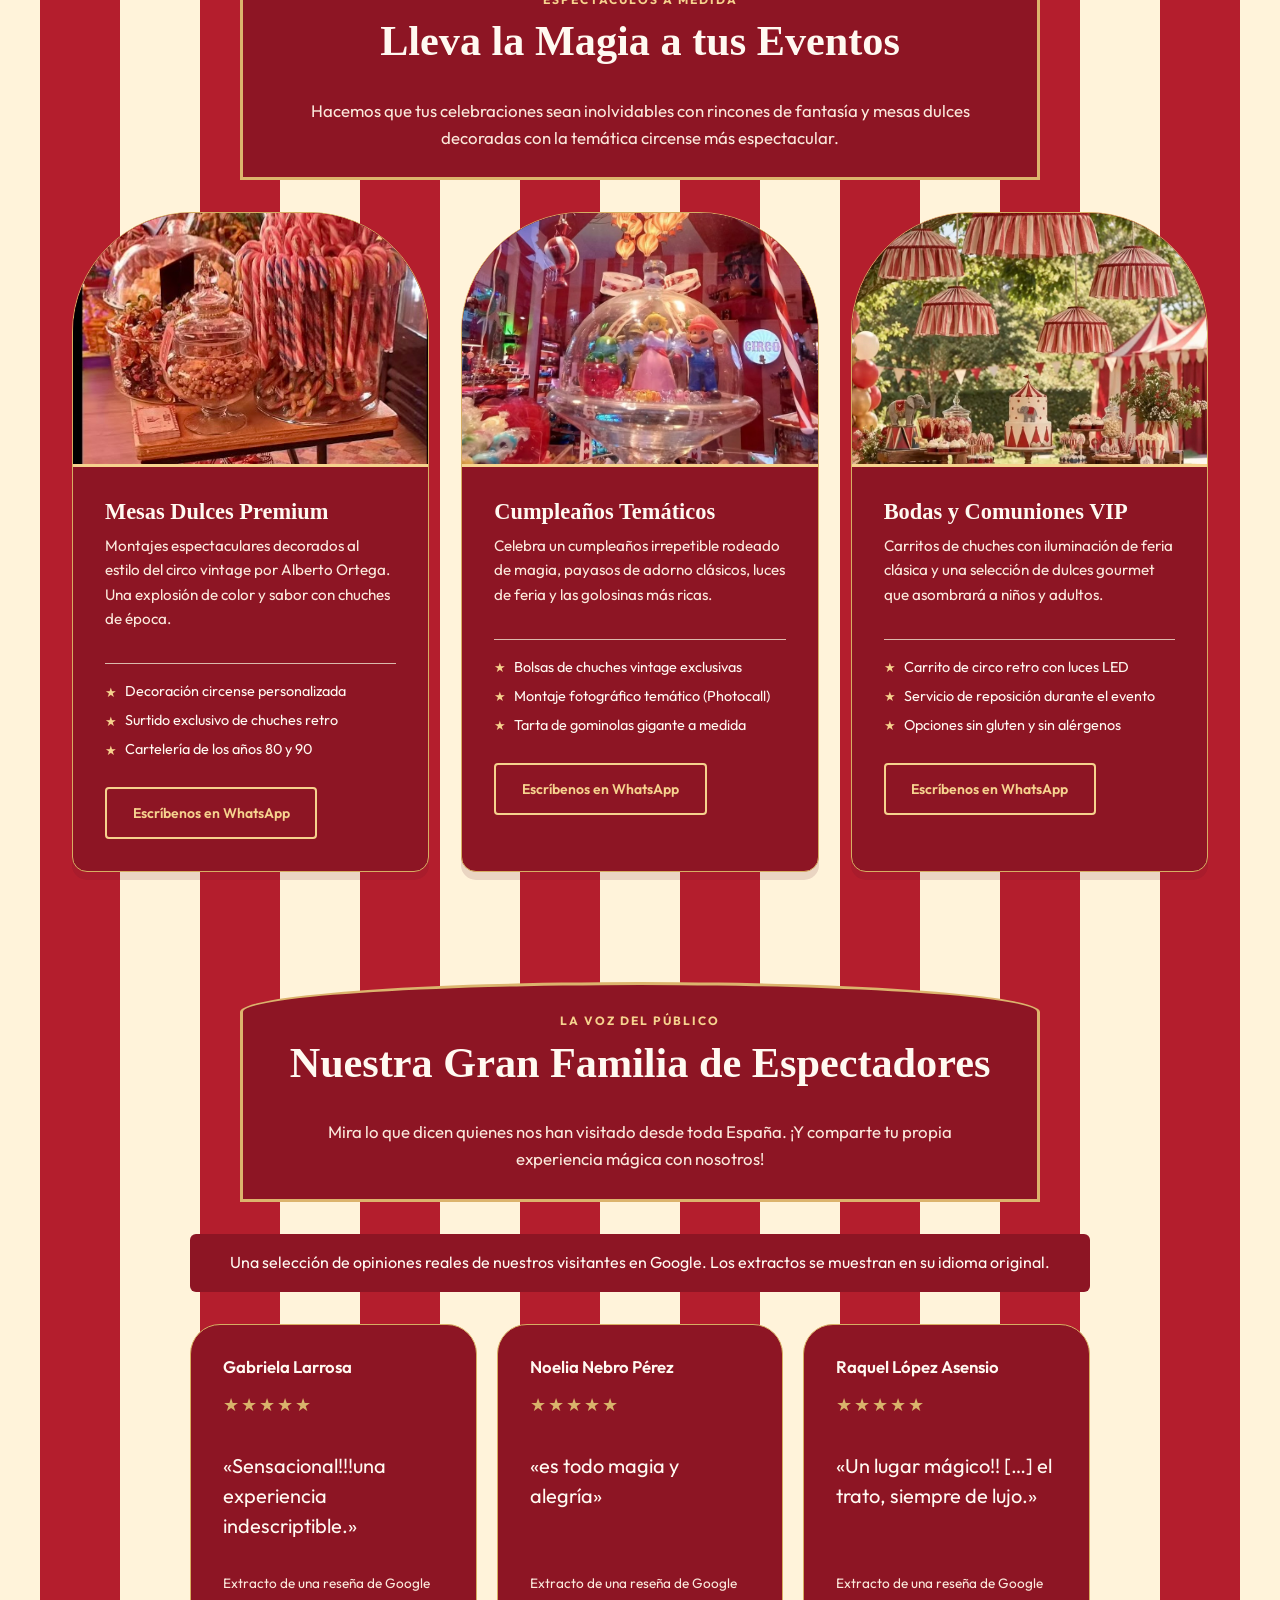
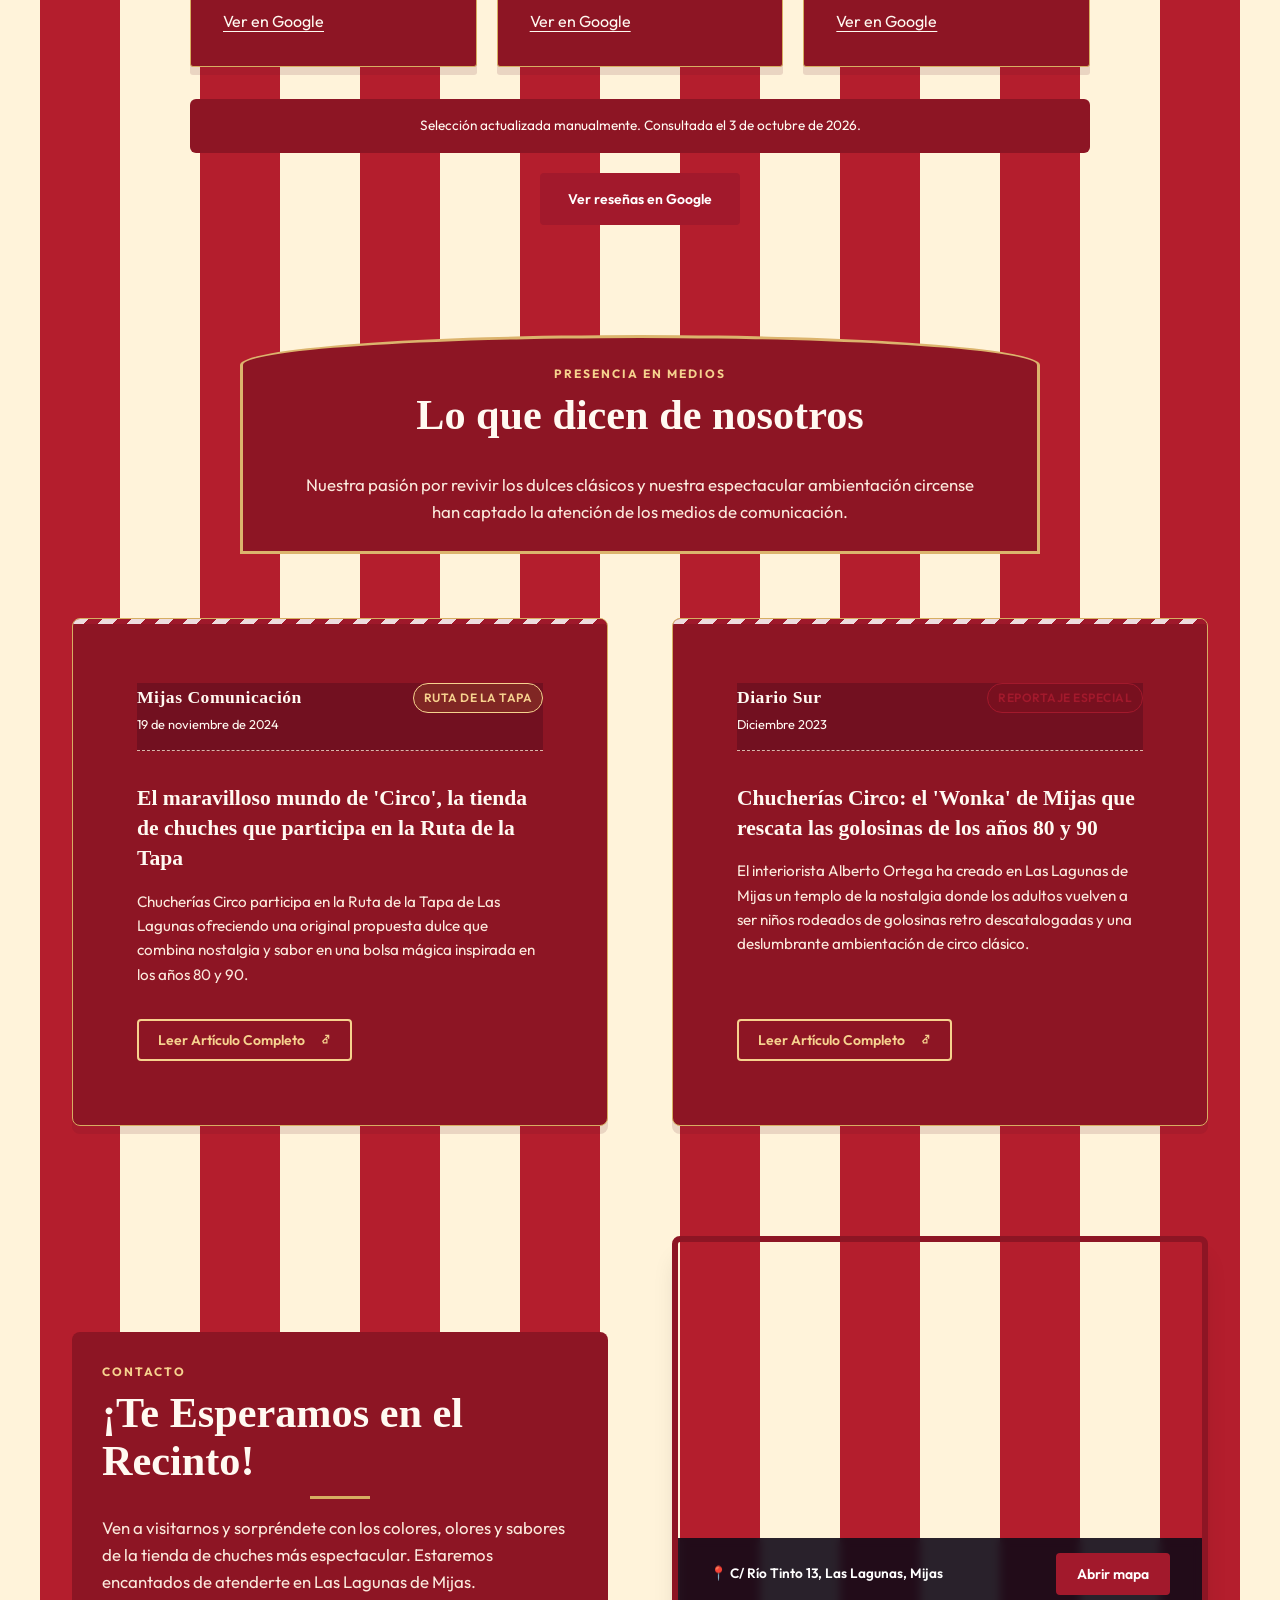
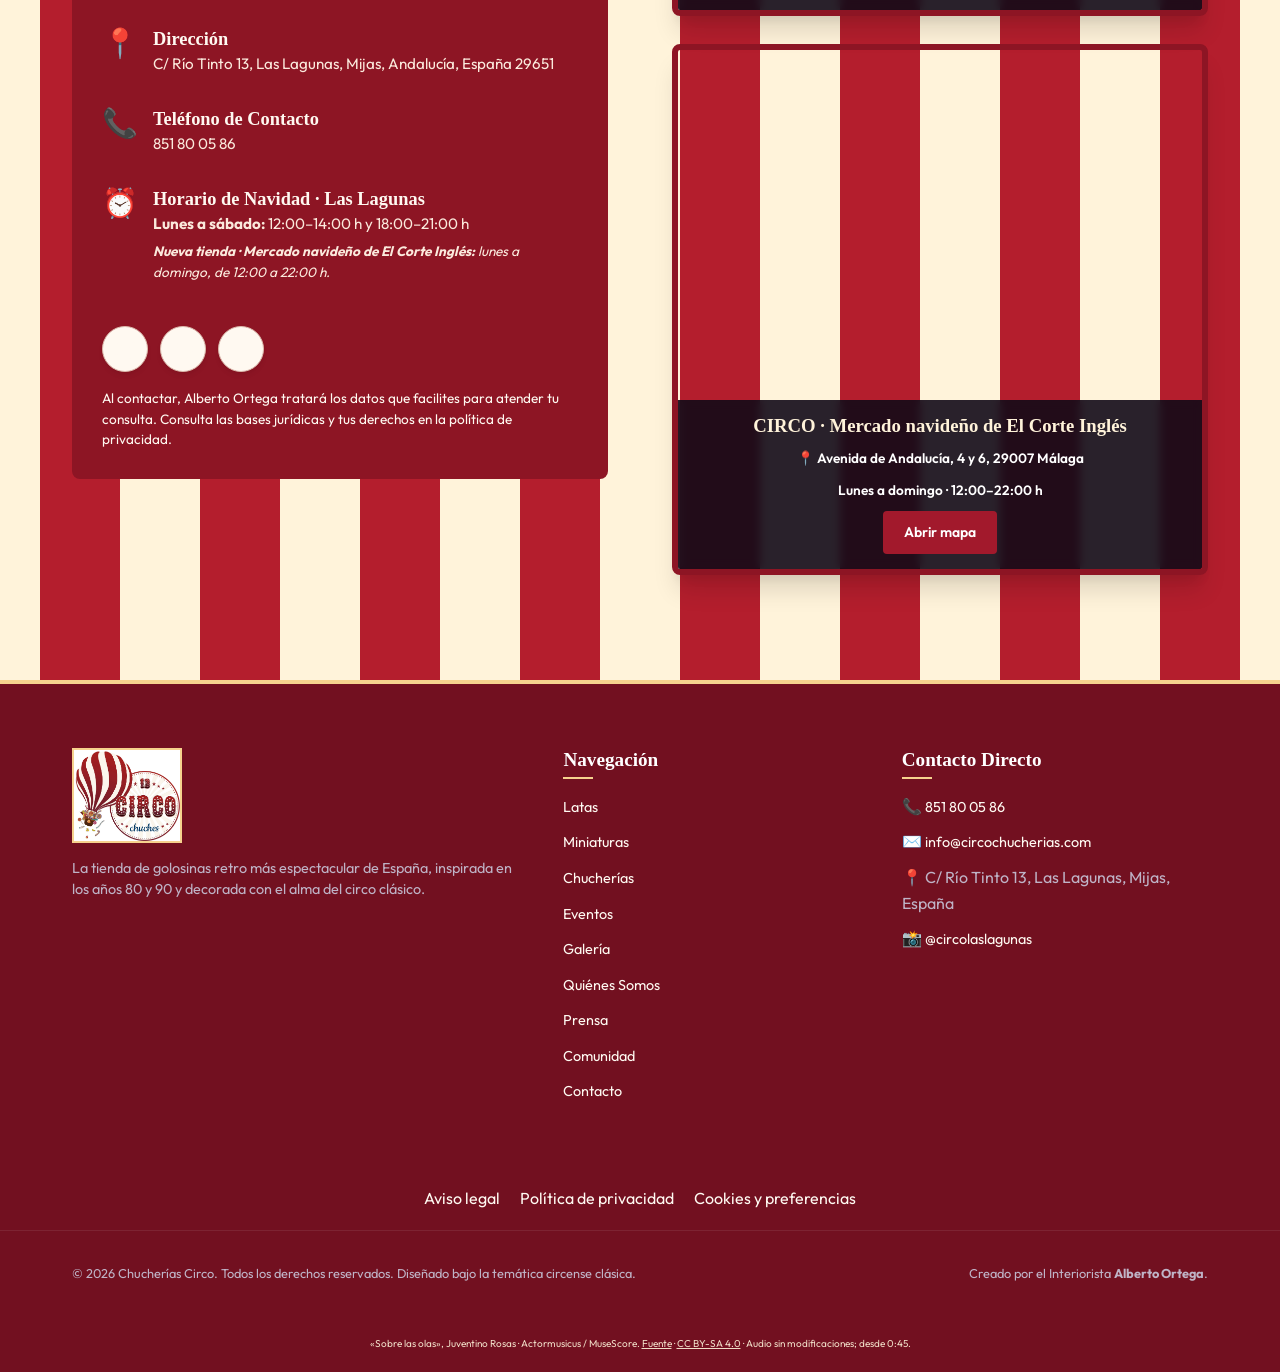
==== commit 6d76764c: "Show Alberto ringmaster portrait in About Us" ====
--- a/index.html
+++ b/index.html
@@ -200,7 +200,7 @@
               </div>
             </div>
             <div class="about-image-card">
-              <img src="assets/images/store_interior.webp" alt="Interior espectacular de Chucherías Circo decorado por Alberto Ortega" class="about-img-main" data-i18n-alt="interior_alt" loading="lazy">
+              <img src="assets/images/alberto-domador-firma.jpg" alt="Alberto Ortega vestido de domador de CIRCO" class="about-img-main" data-i18n-alt="about_portrait_alt" loading="lazy" width="450" height="450" style="height:auto;aspect-ratio:1;object-fit:contain;">
             </div>
           </div>
         </div>
@@ -697,7 +697,7 @@
   </dialog>
 
   <!-- Business Interaction Logic -->
-  <script src="translations.js?v=mapa-navidad-20261116"></script>
+  <script src="translations.js?v=alberto-domador-20261116"></script>
   <script src="app.js" defer></script>
   <script src="/assets/js/ambiente.js" defer></script></body>
 </html>
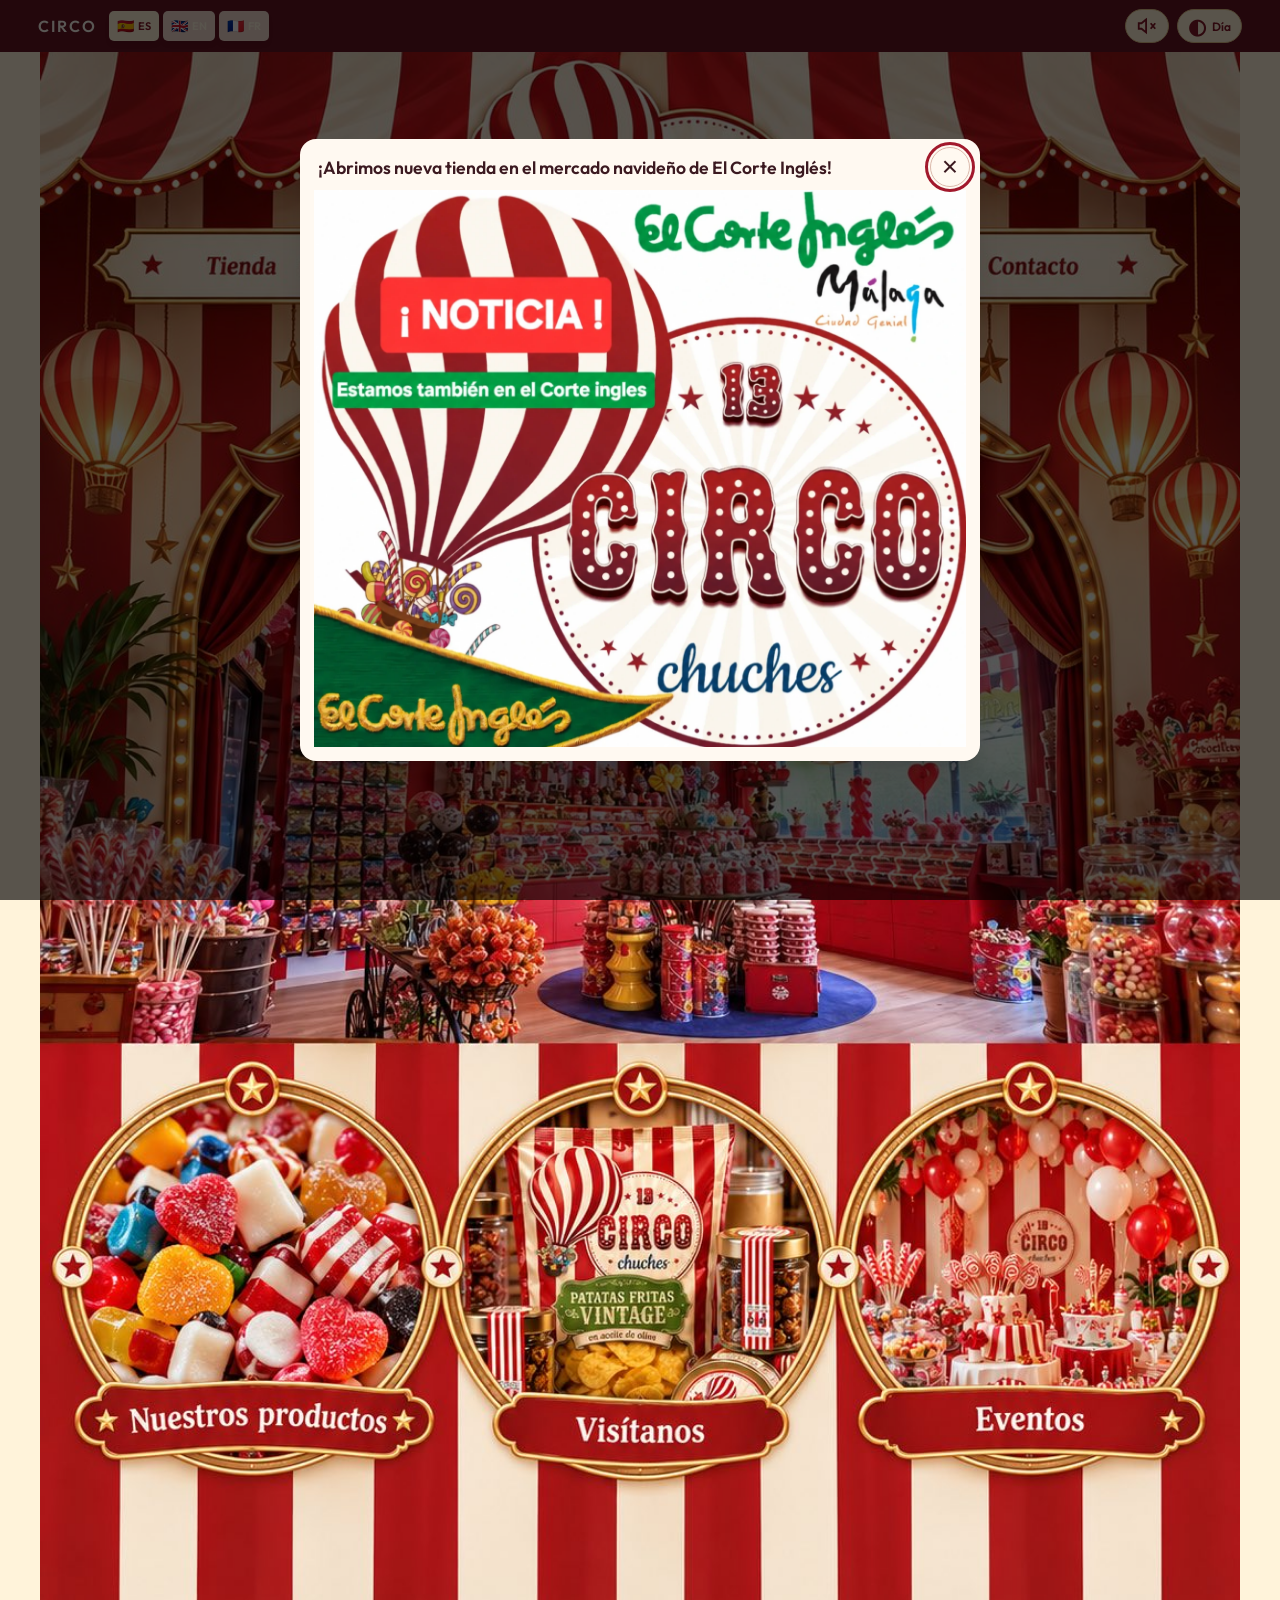
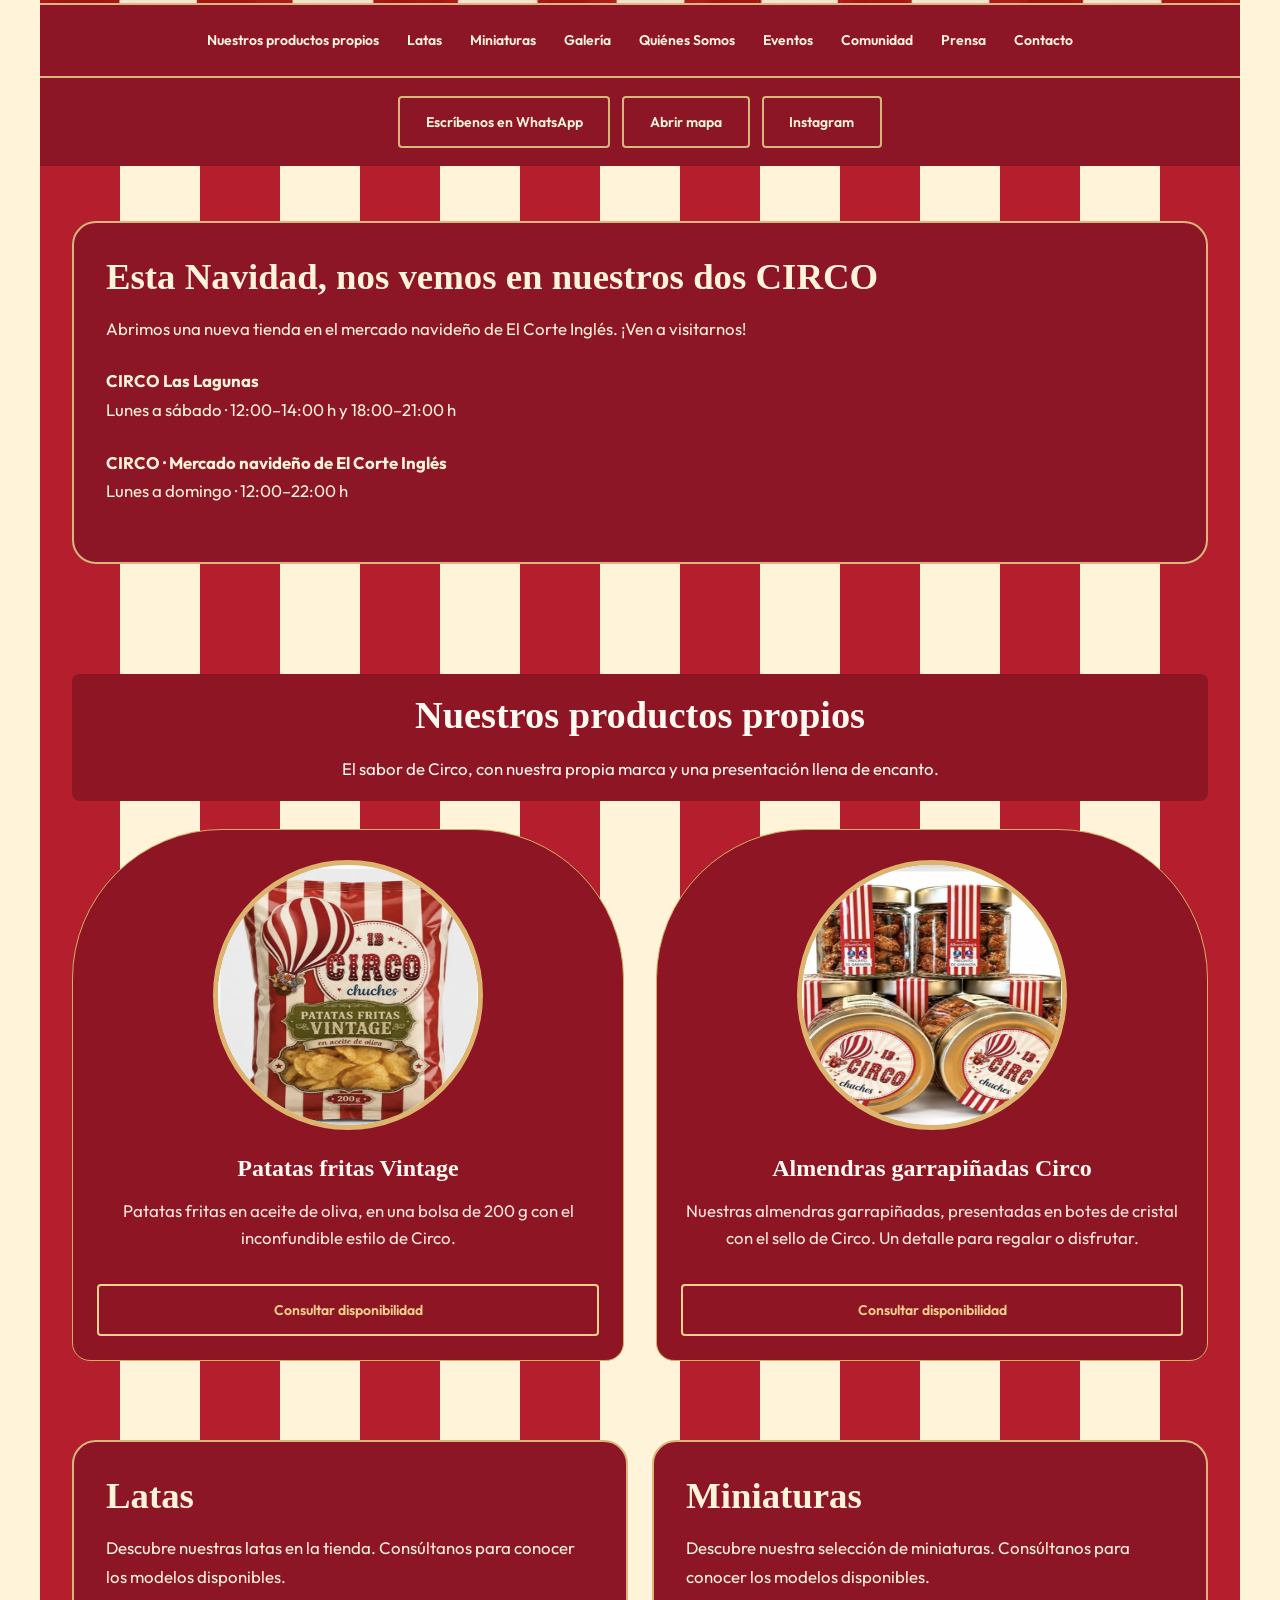
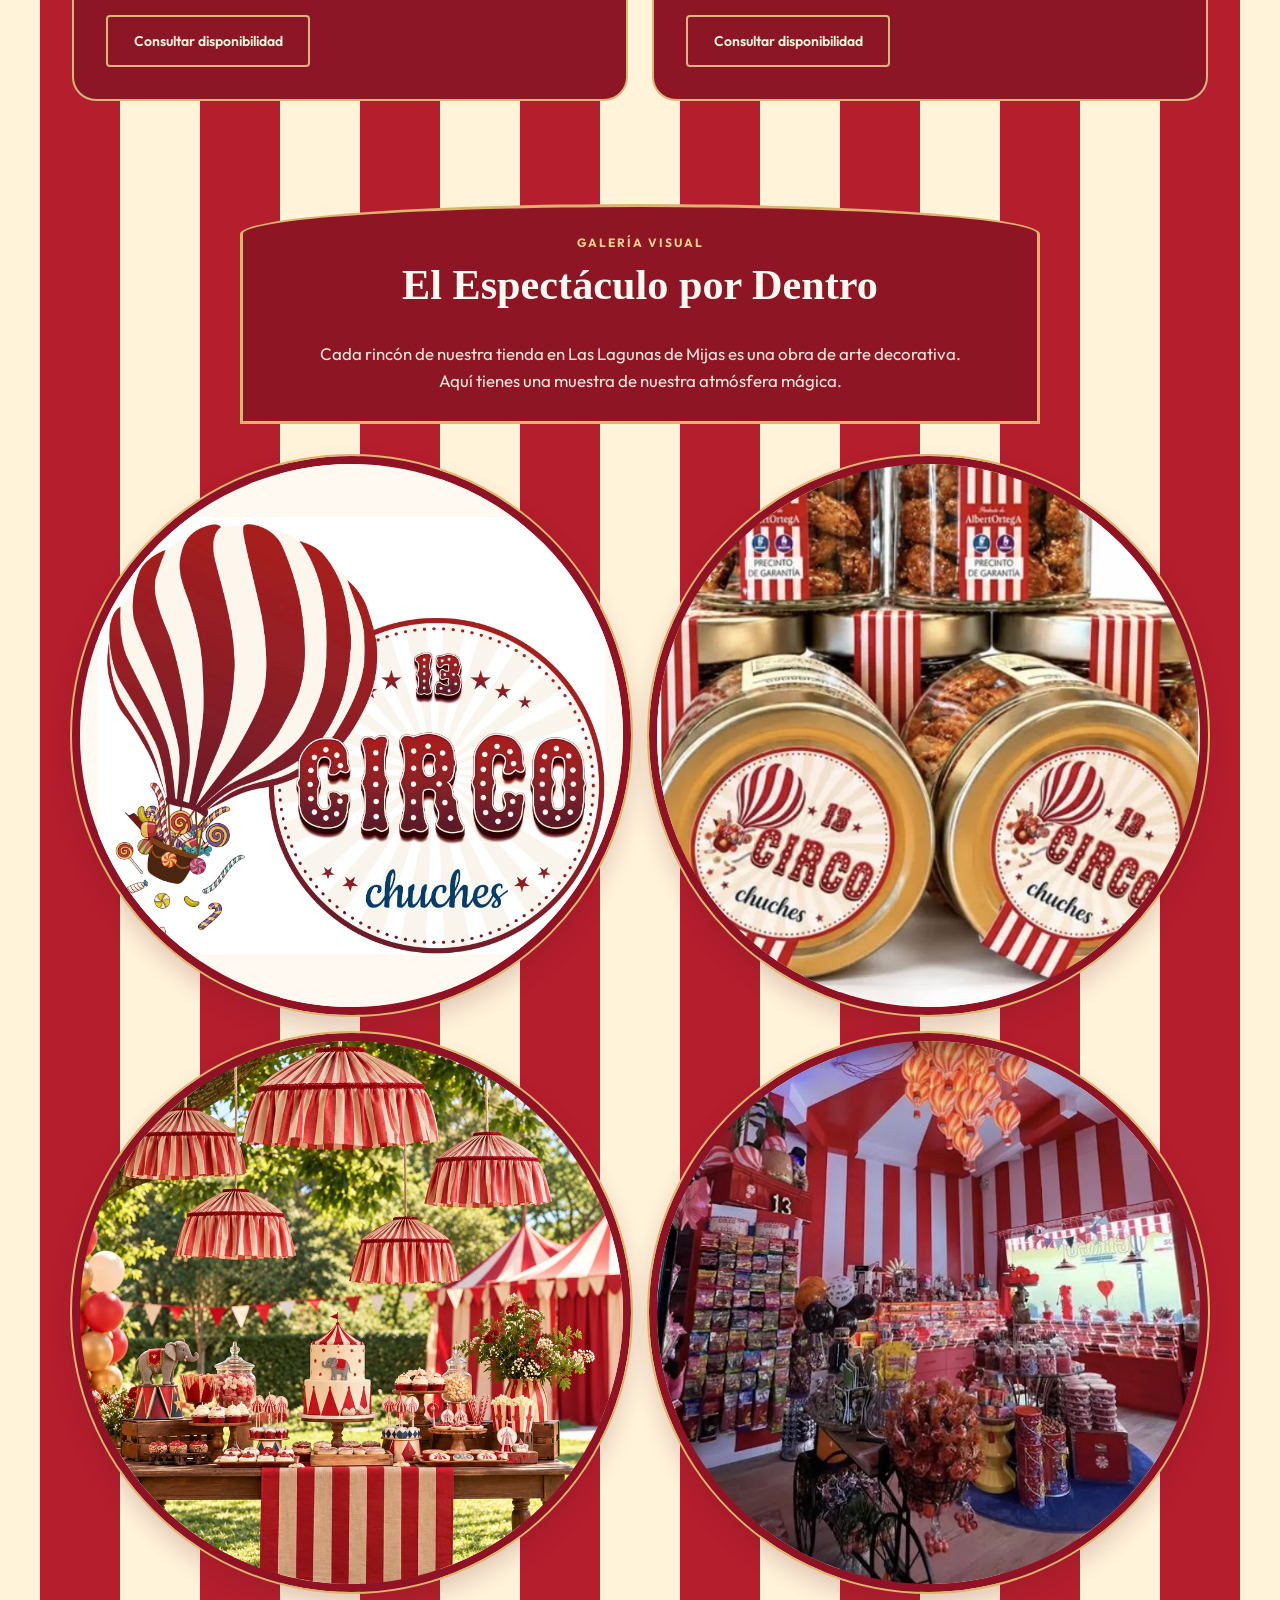
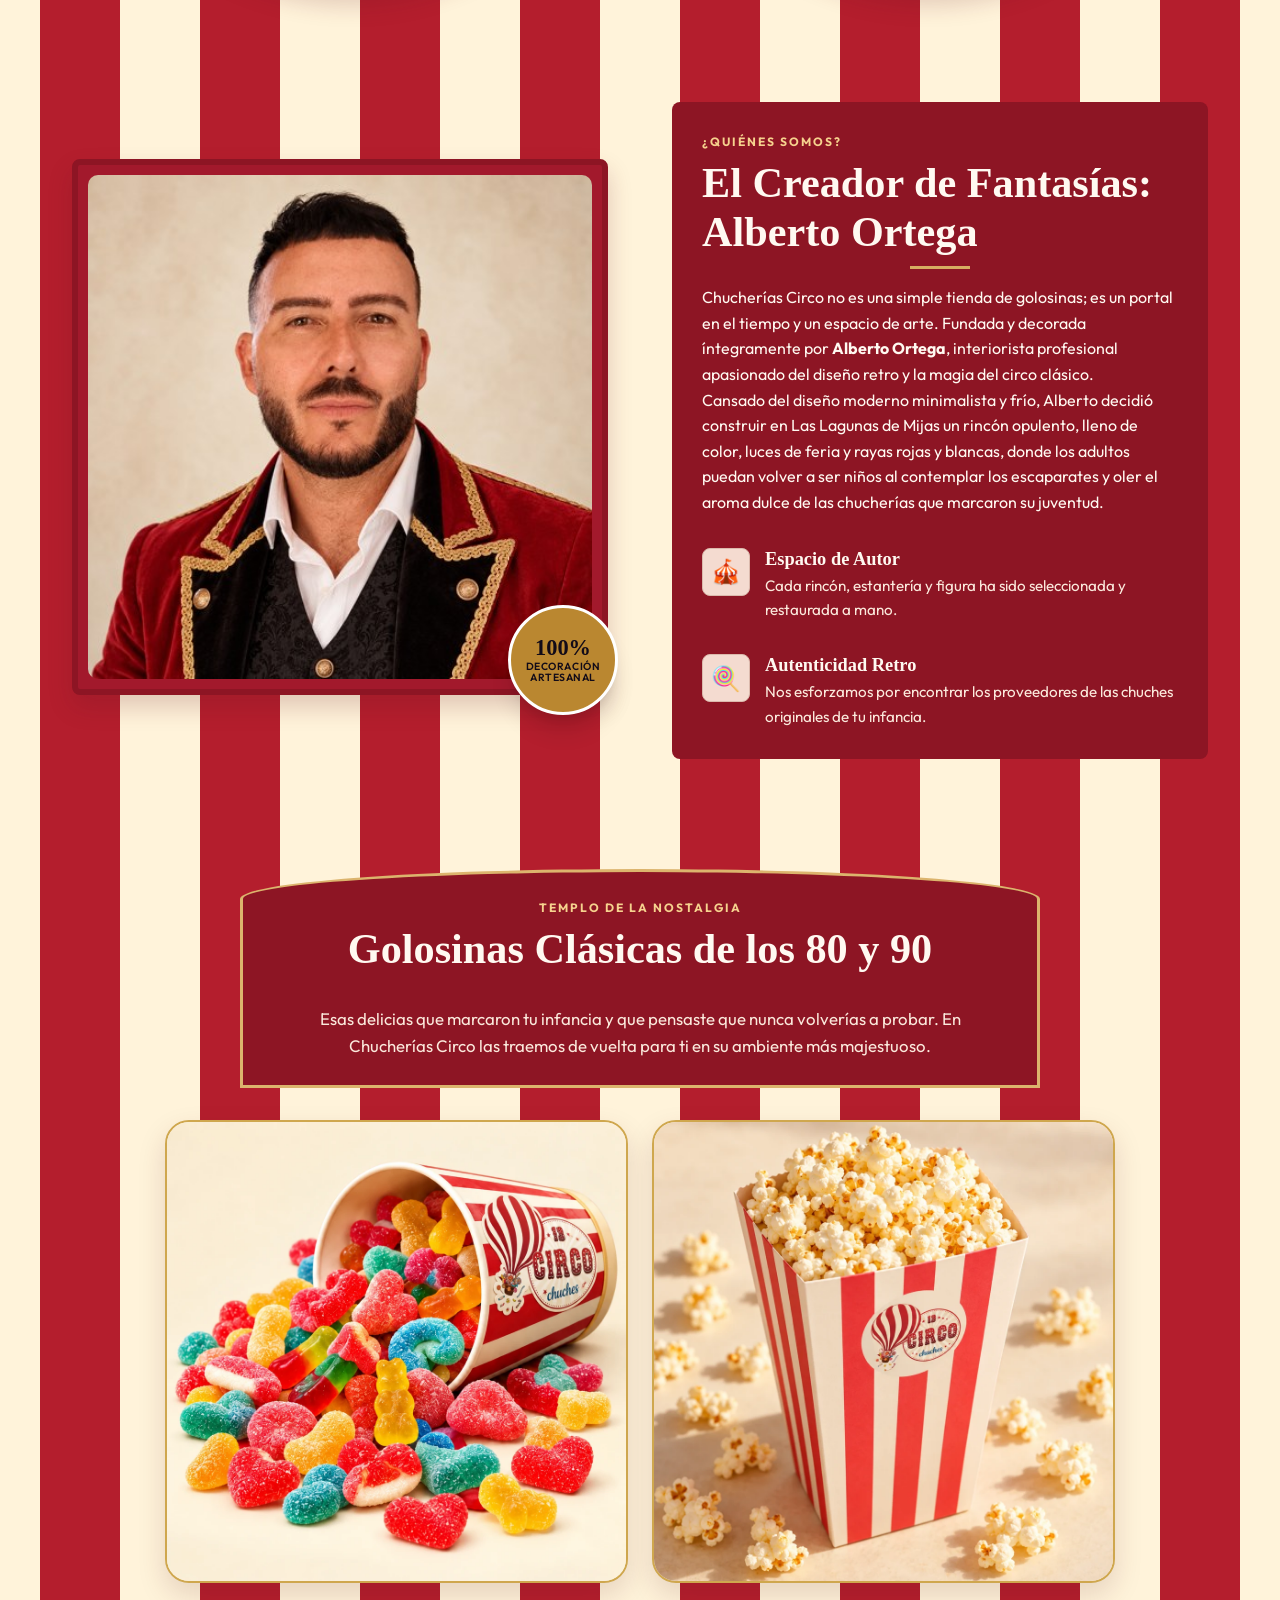
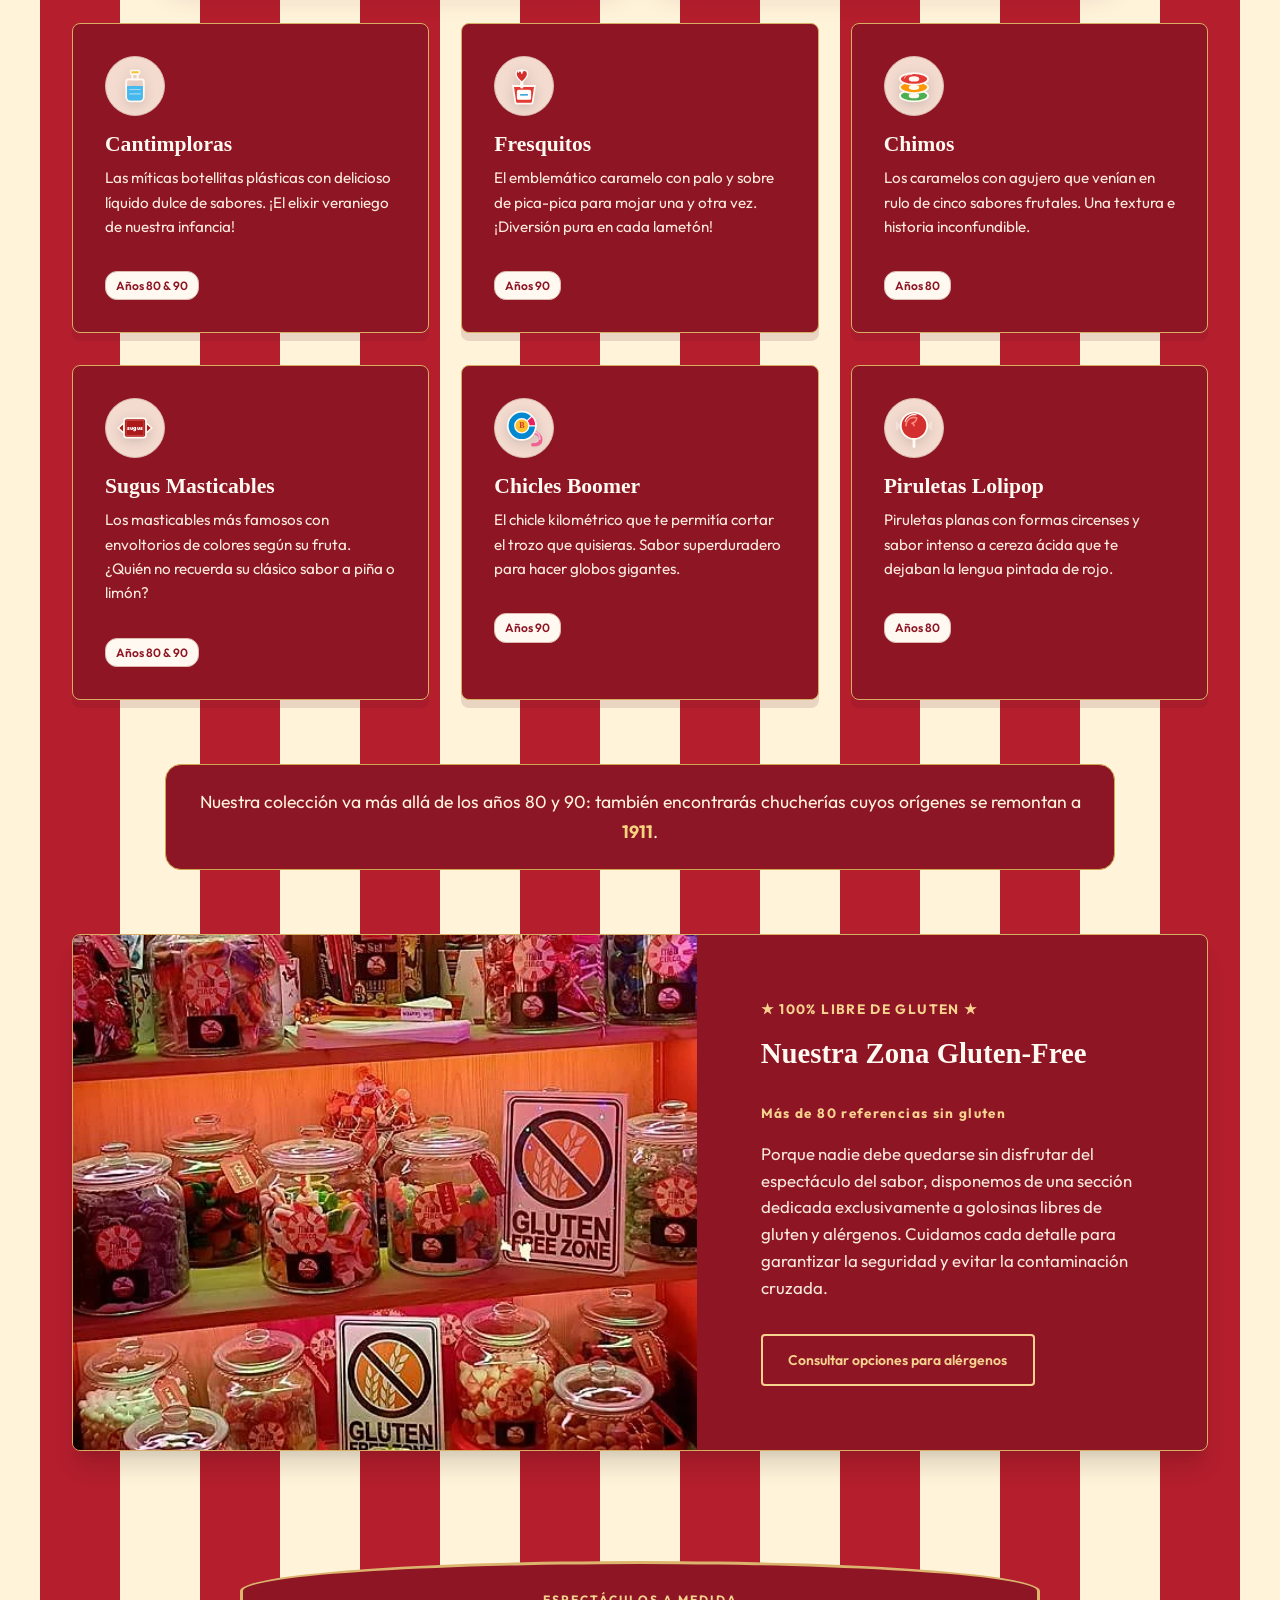
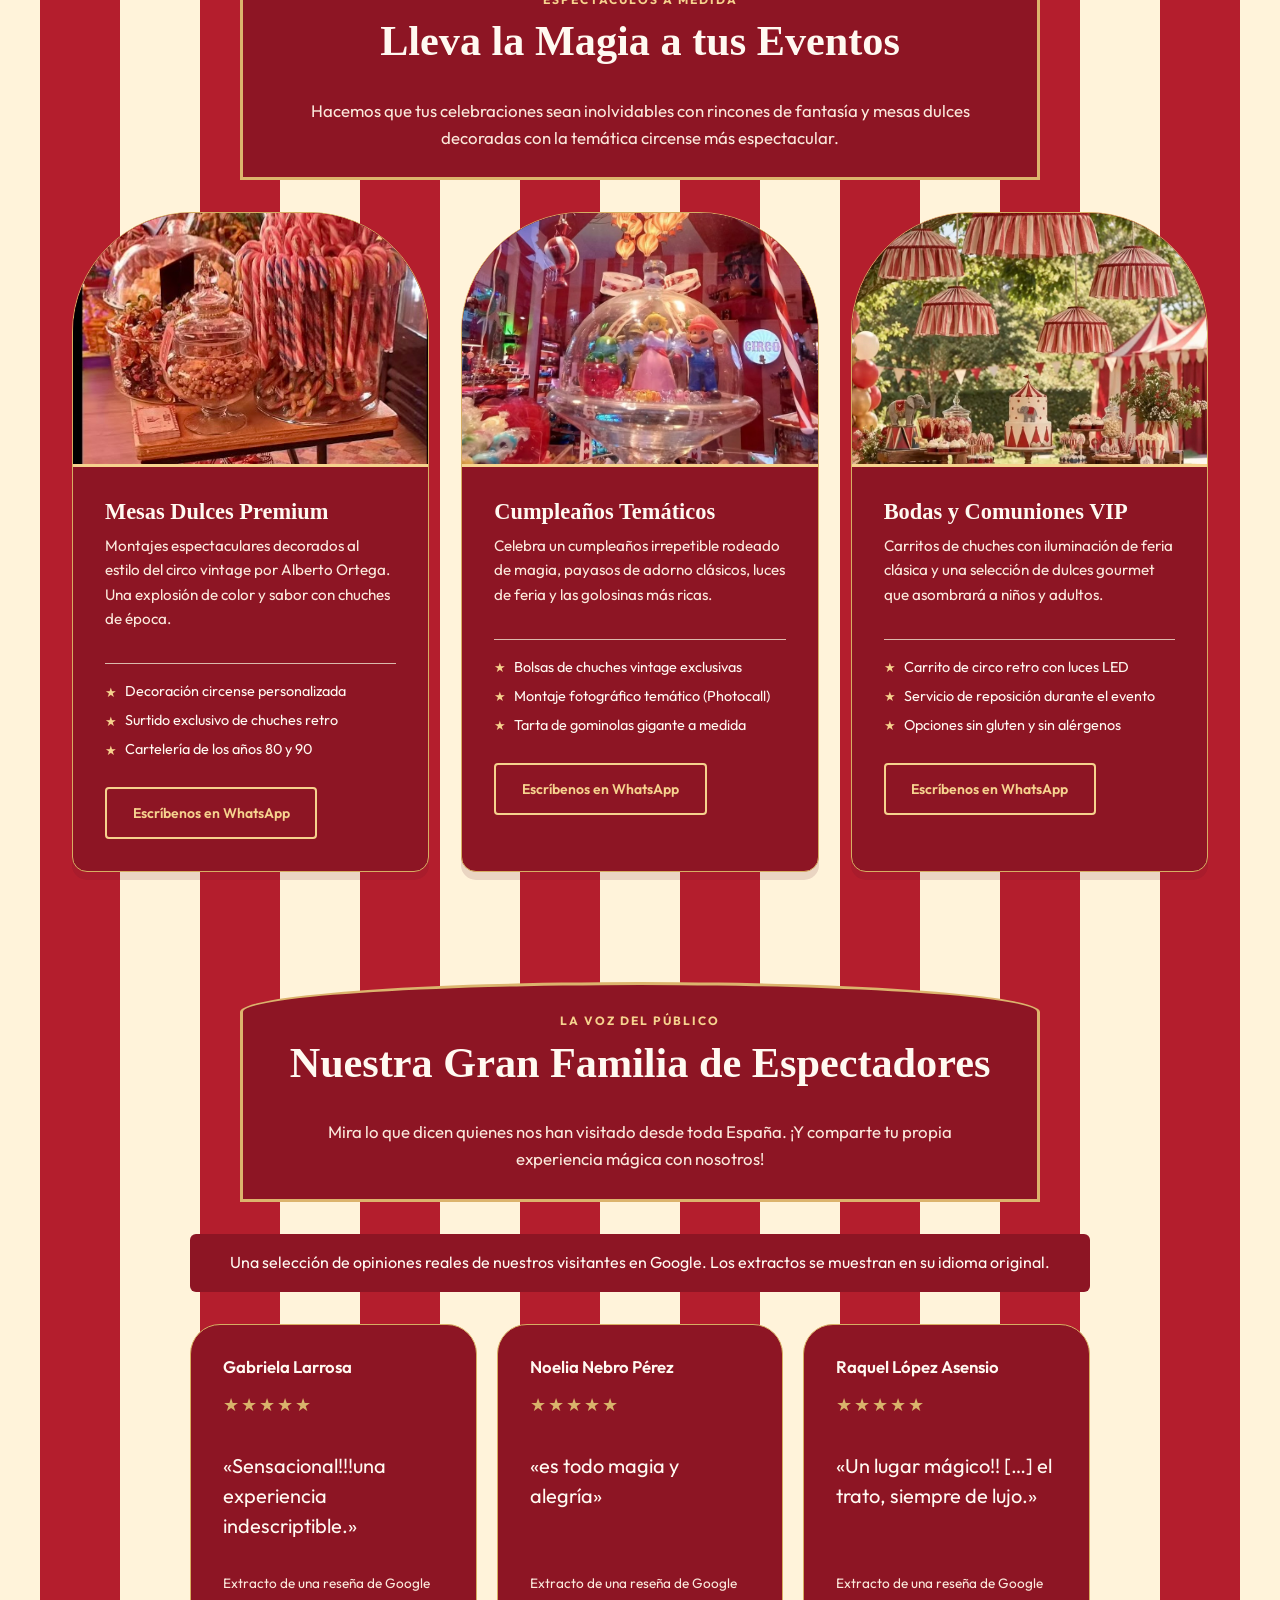
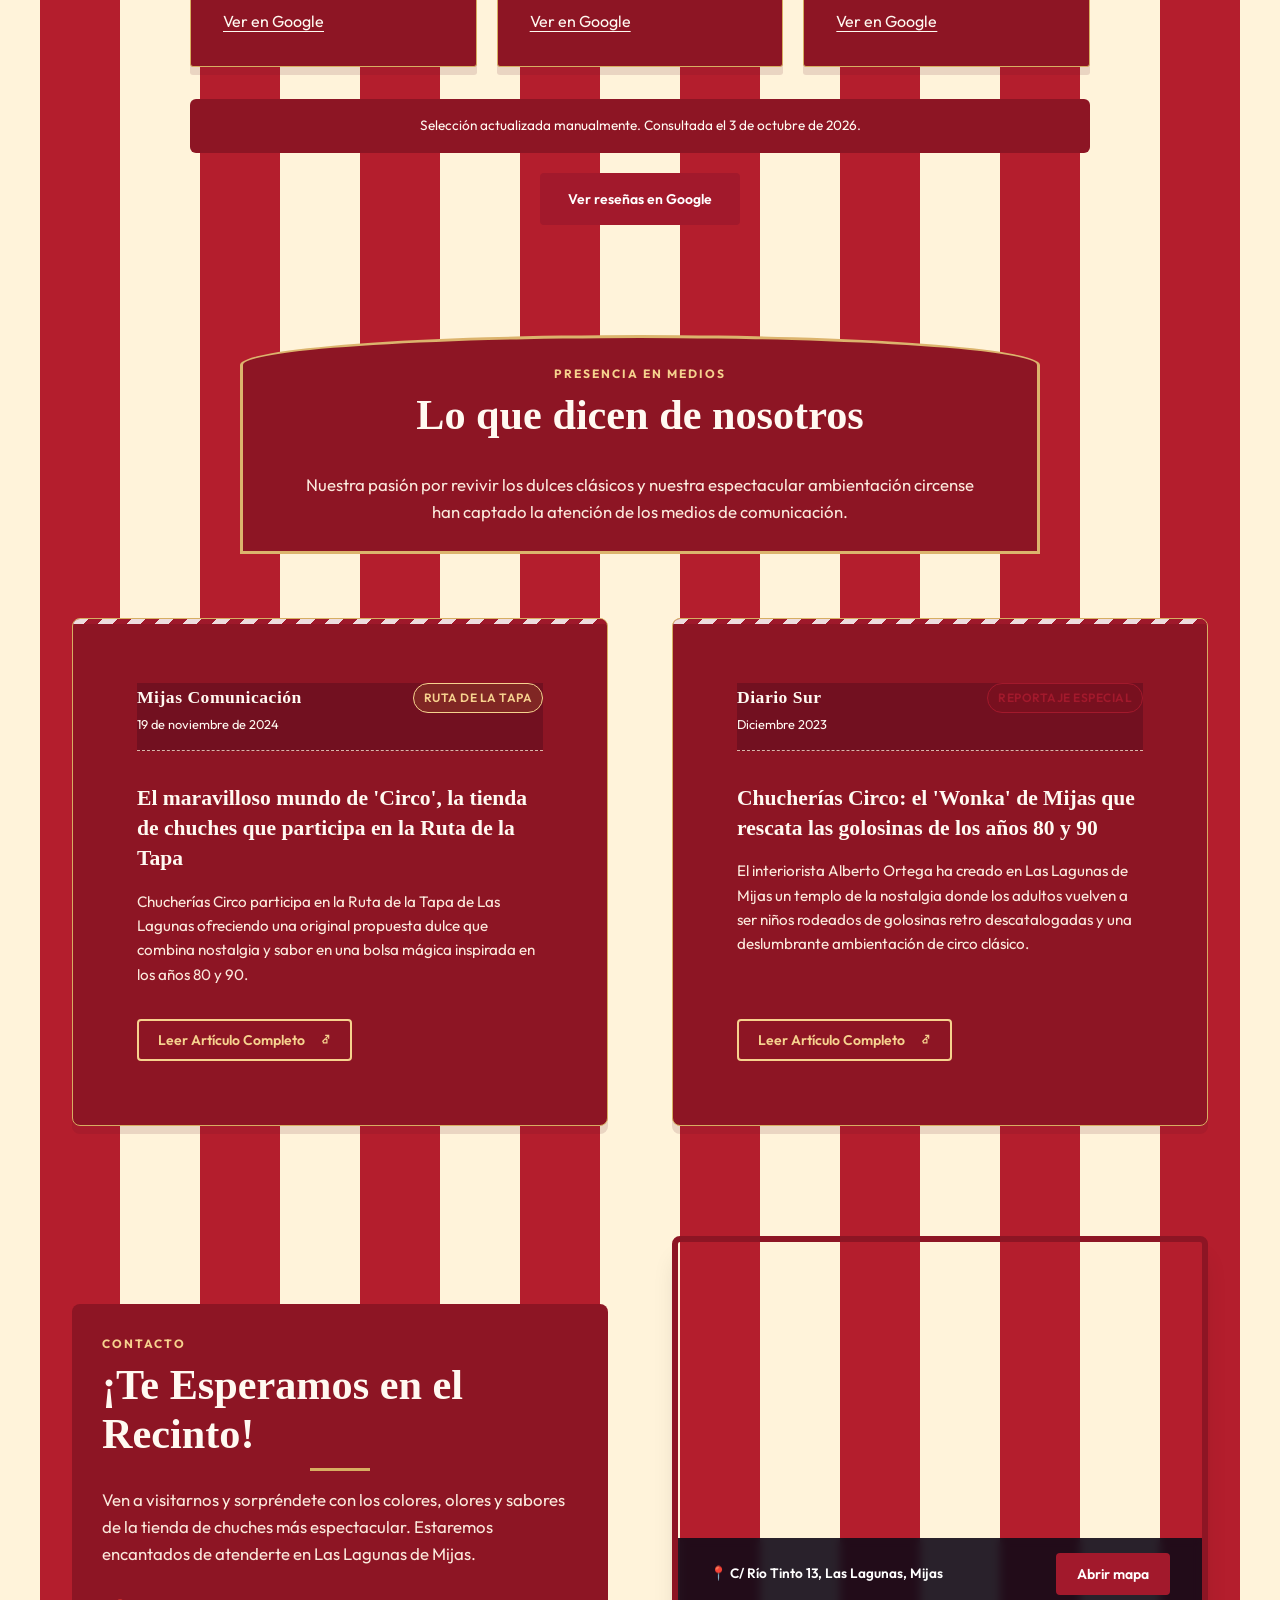
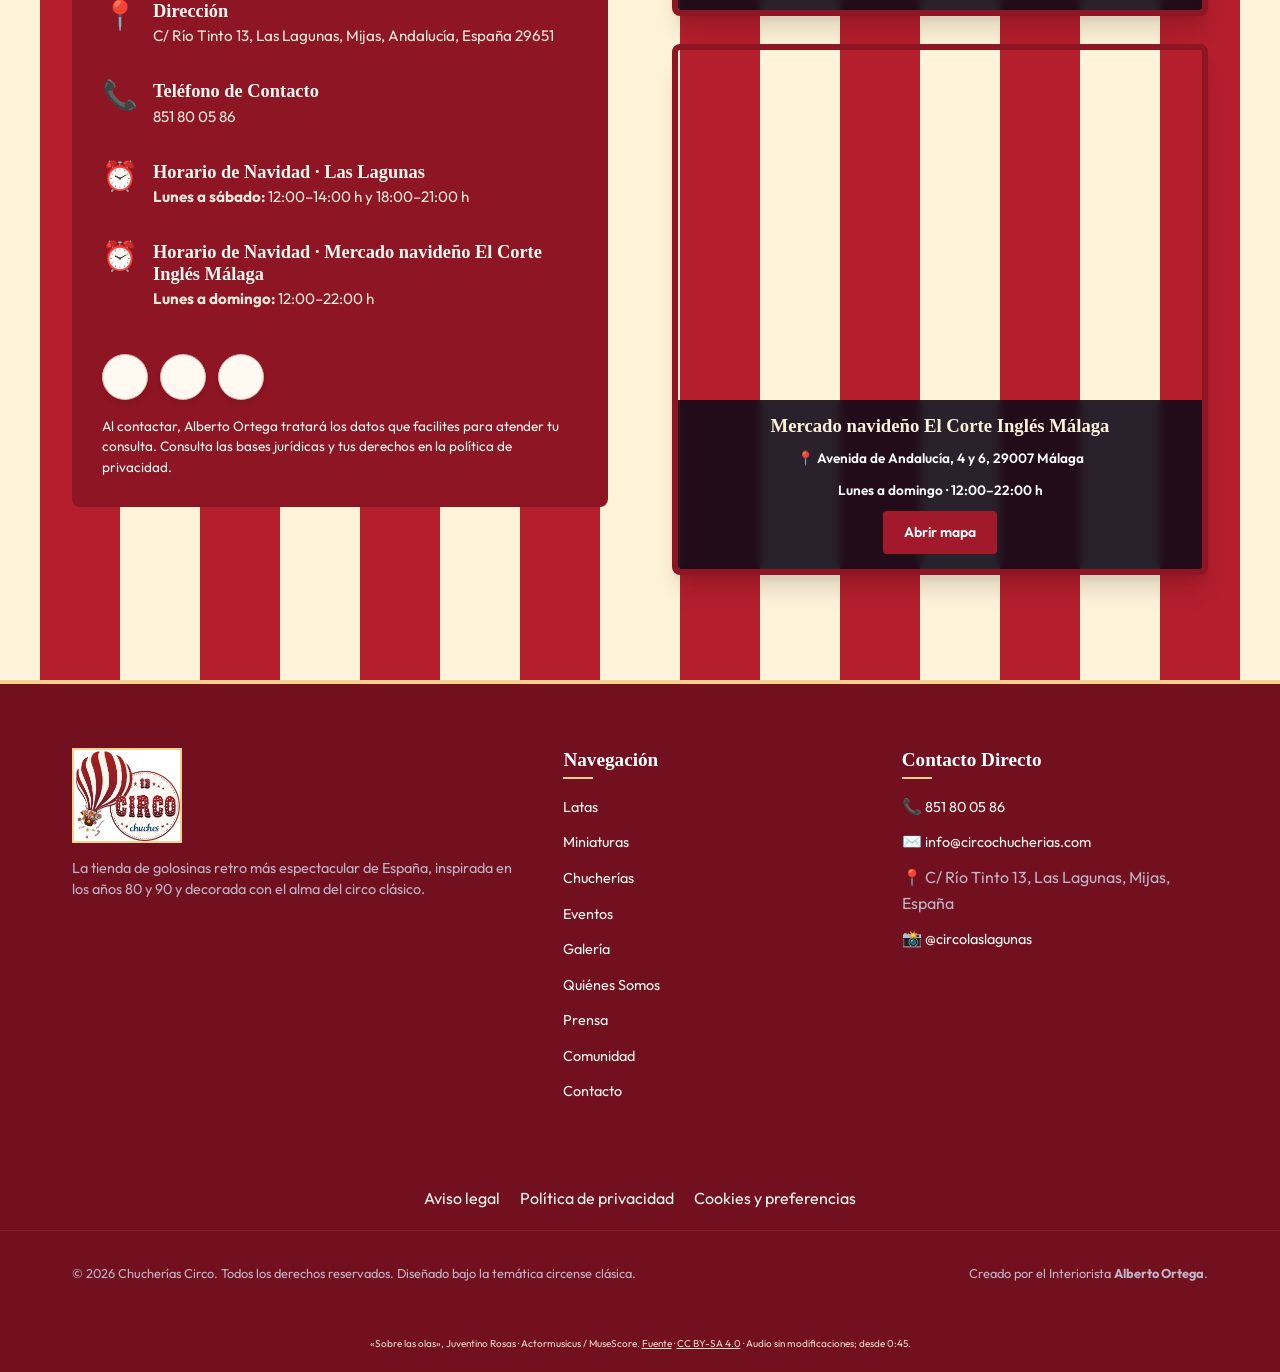
==== commit 3959b3eb: "Give both shops matching opening-hours blocks and rename Christmas market map" ====
--- a/index.html
+++ b/index.html
@@ -596,7 +596,13 @@
               <div>
                 <h4 data-i18n="contact_hours_title">Horario de Navidad · Las Lagunas</h4>
                 <p data-i18n="contact_hours_text"><strong>Lunes a sábado:</strong> 12:00–14:00 h y 18:00–21:00 h</p>
-                <p class="hours-sub" data-i18n="contact_hours_sub"><strong>Nueva tienda · Mercado navideño de El Corte Inglés:</strong> lunes a domingo, de 12:00 a 22:00 h.</p>
+              </div>
+            </div>
+            <div class="contact-item">
+              <span class="contact-icon">⏰</span>
+              <div>
+                <h4 data-i18n="market_hours_title">Horario de Navidad · Mercado navideño El Corte Inglés Málaga</h4>
+                <p data-i18n="contact_hours_sub"><strong>Lunes a domingo:</strong> 12:00–22:00 h</p>
               </div>
             </div>
           </div>
@@ -633,7 +639,7 @@
 <div class="map-card-wrapper" id="mapa-mercado-navideno" style="margin-top:28px;height:auto;">
 <iframe src="https://www.google.com/maps?q=El%20Corte%20Ingl%C3%A9s%20M%C3%A1laga%20Avenida%20de%20Andaluc%C3%ADa%204%206%20M%C3%A1laga&amp;output=embed" title="Google Maps · El Corte Inglés Málaga centro, Avenida de Andalucía, 4 y 6" data-i18n-label="market_map_label" width="100%" height="350" style="display:block;width:100%;height:350px;border:0;" allowfullscreen loading="lazy" referrerpolicy="strict-origin-when-cross-origin"></iframe>
 <div class="map-overlay" style="position:static;flex-direction:column;text-align:center;">
-<h3 style="color:#fff3da;" data-i18n="market_map_title">CIRCO · Mercado navideño de El Corte Inglés</h3>
+<h3 style="color:#fff3da;" data-i18n="market_map_title">Mercado navideño El Corte Inglés Málaga</h3>
 <p>📍 Avenida de Andalucía, 4 y 6, 29007 Málaga</p>
 <p data-i18n="market_map_hours">Lunes a domingo · 12:00–22:00 h</p>
 <a href="https://www.google.com/maps/search/?api=1&amp;query=El%20Corte%20Ingl%C3%A9s%20M%C3%A1laga%20Avenida%20de%20Andaluc%C3%ADa%204%206%20M%C3%A1laga" target="_blank" rel="noopener noreferrer" class="btn btn-primary btn-sm" data-i18n="map_open">Abrir mapa</a>
@@ -697,7 +703,7 @@
   </dialog>
 
   <!-- Business Interaction Logic -->
-  <script src="translations.js?v=alberto-domador-20261116"></script>
+  <script src="translations.js?v=horarios-dos-tiendas-20261116"></script>
   <script src="app.js" defer></script>
   <script src="/assets/js/ambiente.js" defer></script></body>
 </html>
